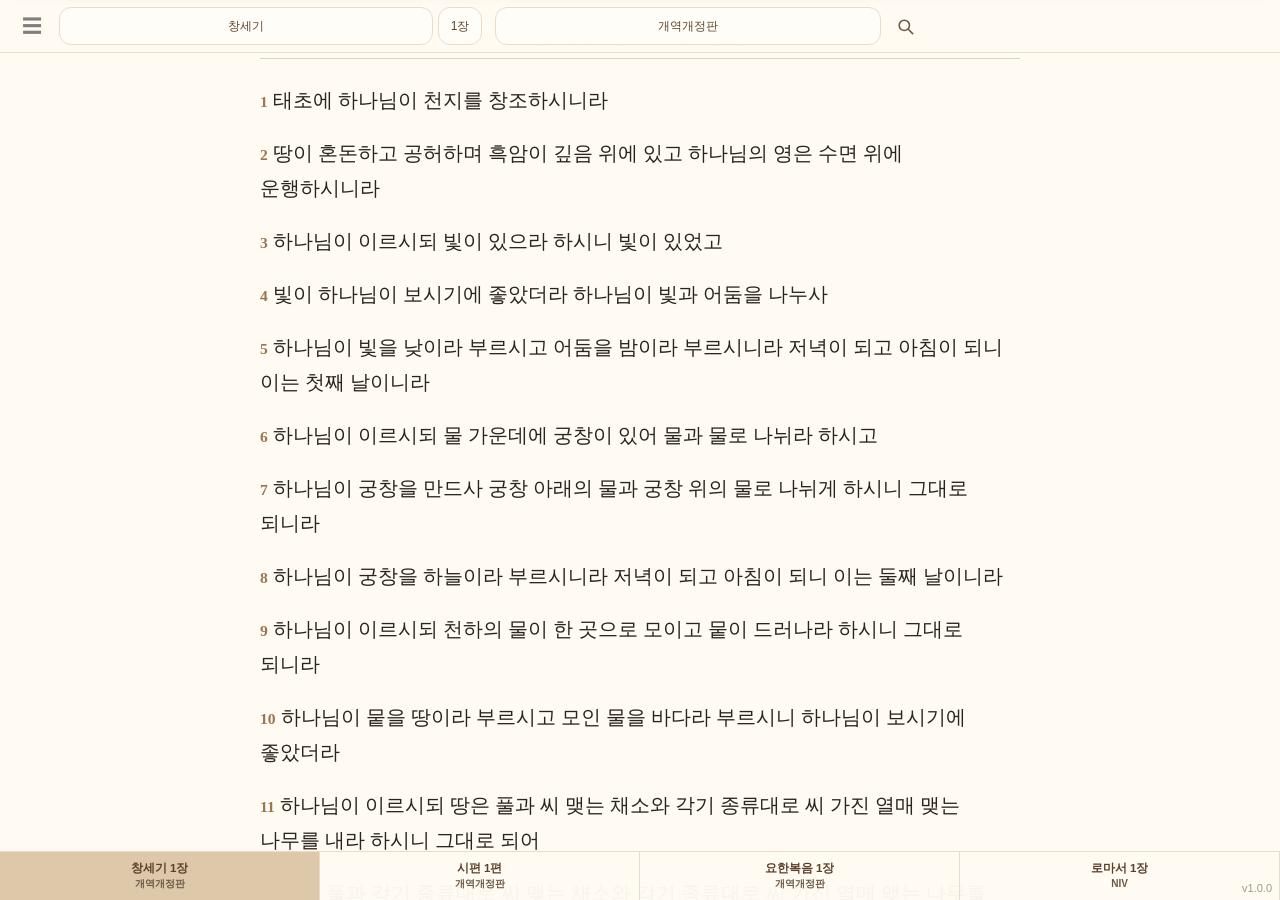
==== index.html @ 43cbdc5a "Add quiz links for Joel, Amos, Obadiah, and others" ====
<!DOCTYPE html>
<html lang="ko">
<head>
<meta charset="UTF-8">
<meta name="viewport" content="width=device-width, initial-scale=1.0, maximum-scale=5.0, user-scalable=yes, viewport-fit=cover">

<!-- Android Chrome address-bar-free / PWA single-file setup -->
<meta name="theme-color" content="#b8946a">
<meta name="mobile-web-app-capable" content="yes">
<meta name="apple-mobile-web-app-capable" content="yes">
<meta name="apple-mobile-web-app-status-bar-style" content="black-translucent">
<link rel="manifest" href="./manifest.json">
<title>CEN Bible 2.0</title>
<!-- CEN Bible v35: back-exit fix + search reset label -->
<style>
:root {
  --accent:#b8946a;
  --accent2:#d8c3a5;
  --ink:#2b241d;
  --paper:#fffaf2;
  --line:#eadcc9;
}
* { box-sizing:border-box; -webkit-tap-highlight-color:transparent; }
html, body { margin:0; padding:0; width:100%; height:100%; overflow:hidden; background:var(--paper); color:var(--ink); overscroll-behavior:none; touch-action:pan-y; }
body { font-family: "Nanum Gothic","Malgun Gothic",sans-serif; }
button, select, input, textarea { font:inherit; }
button { border:1px solid var(--line); background:#fffdf8; color:#5e472d; border-radius:12px; padding:8px 9px; }
button.icon { color:#5f5f5f; font-weight:800; background:transparent; border-color:transparent; }
#loader {
  position:fixed; inset:0; z-index:99999; display:flex; align-items:center; justify-content:center;
  background:rgba(255,250,242,.95); transition:opacity .25s ease;
}
#loader.hide { opacity:0; pointer-events:none; }
.spinner { width:44px; height:44px; border:4px solid #e2d0b8; border-top-color:var(--accent); border-radius:50%; animation:spin .9s linear infinite; margin:auto; }
@keyframes spin { to { transform:rotate(360deg); } }
.loaderBox { text-align:center; color:#6d4f31; font-weight:700; }
#topMenu {
  position:fixed; left:0; right:0; top:0; z-index:50; display:grid; grid-template-columns:34px 1fr 52px 1fr 1fr; gap:4px;
  padding:7px 8px calc(7px + env(safe-area-inset-top)); background:rgba(255,250,242,.97); border-bottom:1px solid var(--line);
  transform:translateY(-120%); transition:transform .42s cubic-bezier(.2,.8,.2,1);
}
#topMenu.show { transform:translateY(0); }
#topMenu button { padding:6px 4px; font-size:12px; white-space:nowrap; overflow:hidden; text-overflow:ellipsis; }
#topMenu #searchBtn { font-size:12px; min-width:0; color:#555; }
#readerWrap { height:100%; overflow:auto; padding:18px 16px 76px; touch-action:pan-y; }
#content { max-width:760px; margin:0 auto; word-break:keep-all; overflow-wrap:break-word; transition:transform .22s ease, opacity .18s ease; }
#content.flipNext { animation:flipNext .28s ease; }
#content.flipPrev { animation:flipPrev .28s ease; }
@keyframes flipNext { from { transform:translateX(24px); opacity:.55; } to { transform:translateX(0); opacity:1; } }
@keyframes flipPrev { from { transform:translateX(-24px); opacity:.55; } to { transform:translateX(0); opacity:1; } }
.currentTitle { text-align:center; font-weight:800; color:#6d4f31; margin:6px 0 22px; padding-bottom:10px; border-bottom:1px solid #e2d2bd; font-size:20px; line-height:1.2; font-family:var(--uiFont); }
.verse { position:relative; margin-bottom:var(--verseGap,14px); line-height:var(--lineHeight,1.75); font-size:var(--fontSize,20px); color:var(--fontColor,#2b241d); padding:2px 0; }
.verse.selected { background:#f1e2cd; border-radius:8px; }
.vnum { color:#9a7650; font-weight:800; font-size:.78em; margin-right:5px; }
.memoMark { display:inline-flex; align-items:center; justify-content:center; width:20px; height:20px; margin-left:6px; border-radius:50%; background:#c78b42; color:#fff; font-size:.72em; font-weight:900; box-shadow:0 1px 4px rgba(80,45,10,.22); vertical-align:middle; }
.memoBubble {
  margin:8px 0 4px 22px; background:#fff4d9; border:1px solid #e0c893; color:#4a3824;
  border-radius:14px; padding:9px 10px; font-size:.88em; line-height:1.55; box-shadow:0 2px 8px rgba(80,50,20,.08);
}
.memoTools { float:right; display:flex; gap:6px; margin-left:8px; }
.memoTools button { width:24px; height:24px; padding:0; border:1px solid #e0c893; background:#fffaf2; border-radius:50%; color:#6d4f31; display:inline-flex; align-items:center; justify-content:center; font-size:14px; line-height:1; }
.navEnd { display:flex; justify-content:space-between; gap:10px; margin:28px 0 8px; }
.navEnd button { flex:1; border:0; color:#765837; background:#f4eadc; }
#bottomTabs {
  position:fixed; left:0; right:0; bottom:0; z-index:50; display:grid; grid-template-columns:repeat(4,1fr);
  background:rgba(255,250,242,.97); border-top:1px solid var(--line); transform:translateY(125%);
  transition:transform .46s cubic-bezier(.2,.8,.2,1); padding-bottom:env(safe-area-inset-bottom);
}
#bottomTabs.show { transform:translateY(0); }
.tab { min-height:48px; border-right:1px solid var(--line); display:flex; flex-direction:column; align-items:center; justify-content:center; text-align:center; padding:5px 2px; font-size:11.5px; line-height:1.25; }
.tab.active { background:#dec8aa; font-weight:800; }
.tab .sub { font-size:10px; color:#6e6255; margin-top:3px; max-width:100%; white-space:nowrap; overflow:hidden; text-overflow:ellipsis; }
.modal { position:fixed; inset:0; z-index:80; display:none; align-items:center; justify-content:center; background:rgba(25,18,10,.28); padding:14px; }
.modal.show { display:flex !important; }
.panel { width:min(96vw,620px); max-height:88vh; overflow:auto; background:#fffaf2; border-radius:18px; padding:14px; box-shadow:0 12px 35px rgba(0,0,0,.2); }
.panelHead { display:flex; align-items:center; justify-content:space-between; gap:10px; margin-bottom:9px; }
.panelHead h3 { margin:0; color:#6d4f31; }
.xbtn { width:34px; height:34px; padding:0; font-size:20px; border:0; background:#f4eadc; }
.bookGrid { display:grid; grid-template-columns:repeat(4,1fr); gap:6px; }
.bookGrid button { font-size:12px; padding:9px 2px; white-space:nowrap; letter-spacing:-.8px; }
.chapGrid { display:grid; grid-template-columns:repeat(5,1fr); gap:6px; }
.versionList button, .settingBtns button { width:100%; margin:4px 0; }
#settingsSheet {
  position:fixed; left:0; right:0; bottom:0; z-index:90; background:#fffaf2; border-radius:22px 22px 0 0;
  padding:15px 16px calc(15px + env(safe-area-inset-bottom)); transform:translateY(110%);
  transition:transform .48s cubic-bezier(.2,.8,.2,1); box-shadow:0 -12px 35px rgba(0,0,0,.18);
}
#settingsSheet.show { transform:translateY(0); }
.settingRow { margin:10px 0; }
.settingRow label { display:block; font-size:13px; color:#70583a; font-weight:800; margin-bottom:5px; }
.settingRow select, .settingRow input[type=color] { width:100%; padding:10px; border:1px solid var(--line); border-radius:12px; background:white; }
.settingBtns { display:grid; grid-template-columns:1fr 1fr; gap:7px; }
.settingBtns button, .settingBtns button.colored { background:transparent; color:#5b4b3b; border:1px solid #ded0bd; font-weight:600; }
.settingControlRow { display:grid; grid-template-columns:80px 1fr; align-items:center; gap:8px; margin:10px 0; }
.settingControlRow label { font-size:13px; color:#70583a; font-weight:700; }
.settingControlRow .settingBtns { margin:0; }
#selectToolbar {
  position:fixed; left:8px; right:8px; top:calc(6px + env(safe-area-inset-top)); z-index:100; display:flex; gap:5px; align-items:center;
  transform:translateY(-140%); transition:transform .32s ease; background:rgba(255,250,242,.98); border:1px solid var(--line); border-radius:14px; padding:5px; box-shadow:0 3px 14px rgba(0,0,0,.12);
}
#selectToolbar.show { transform:translateY(0); }
#selectToolbar span { font-size:12px; color:#6d4f31; flex:1; padding-left:4px; }
#selectToolbar button { width:auto; padding:5px 7px; font-size:12px; }
#selectToolbar input[type="color"] { width:30px; height:30px; padding:0; border:1px solid #d9c5aa; border-radius:9px; background:#fffaf2; flex:0 0 auto; }
.verse.highlighted { border-radius:8px; box-decoration-break:clone; -webkit-box-decoration-break:clone; }
/* v165 highlight selection visibility fix */
.verse.highlighted.selected,
.verse.selected[style*="background"] {
  outline:2px solid rgba(92, 57, 24, .92) !important;
  outline-offset:2px;
  box-shadow:0 0 0 4px rgba(255,255,255,.72), 0 0 0 7px rgba(92,57,24,.26) !important;
  border-radius:9px;
}
.verse.selected .vnum {
  text-decoration:underline;
  text-decoration-thickness:2px;
  text-underline-offset:3px;
}

#toast { position:fixed; left:50%; bottom:82px; transform:translateX(-50%); z-index:200; background:#3c2d1f; color:white; border-radius:18px; padding:9px 14px; display:none; font-size:13px; }
#readingPlan { position:fixed; inset:0; z-index:110; background:#fffaf2; display:none; overflow:auto; padding:12px 14px 30px; }
.planTop { display:flex; align-items:center; gap:8px; margin-bottom:8px; }
.planTop h2 { flex:1; margin:0; color:#6d4f31; }
.gear { font-size:28px; width:44px; height:40px; padding:0; }
.planSwitch { display:flex; gap:8px; margin:8px 0 12px; }
.planSwitch button.active { background:#dec8aa; font-weight:800; }
.progressBar { position:relative; height:26px; border-radius:15px; background:#eee1cf; overflow:hidden; margin:8px 0 14px; }
.progressFill { height:100%; background:#c6a178; }
.percentTxt { position:absolute; right:10px; top:3px; color:#4f2c0c; font-weight:900; }
.overallGrid { display:grid; grid-template-columns:repeat(4,1fr); gap:7px; }
.overBook { position:relative; overflow:hidden; border:1px solid #e1cfb5; border-radius:12px; min-height:39px; display:flex; align-items:center; justify-content:center; text-align:center; font-size:12px; background:white; }
.overBook .fill { position:absolute; left:0; top:0; bottom:0; background:#ead9c3; z-index:0; }
.overBook.done .fill { background:#b8946a; }
.overBook span { position:relative; z-index:1; font-weight:500; color:#8f7a62; }
.testamentBtns { display:grid; grid-template-columns:1fr 1fr; gap:8px; margin:8px 0; }
.inlineList { display:none; margin:6px 0 10px; border:1px solid #eadcc9; border-radius:12px; overflow:hidden; background:#fffdf8; }
.inlineList.show { display:block; }
.inlineList button { width:100%; display:block; border:0; border-bottom:1px solid #eee0cc; border-radius:0; background:white; text-align:left; font-size:14px; padding:10px 12px; }
.inlineList button:last-child { border-bottom:0; }
.planResetBtn { width:auto; padding:5px 8px; font-size:12px; margin-left:8px; background:transparent; border:1px solid #dec8aa; color:#6d4f31; }
.planChapGrid { display:grid; grid-template-columns:repeat(5,1fr); gap:6px; }
.planChapGrid button.read { background:#c6a178; color:white; }
#hymnPanel input,#searchPanel input { width:100%; border:1px solid var(--line); border-radius:12px; padding:11px; font-size:16px; background:white; }
.hymnItem,.searchItem { border-bottom:1px solid #eee0cc; padding:10px 3px; font-size:15px; line-height:1.45; }
mark { background:#ffe66a; color:#2b241d; }
pre { white-space:pre-wrap; font-family:inherit; line-height:1.7; }
/* v12 additions: dark mode / installation hint */
:root[data-theme="dark"] { --accent:#d8c3a5; --accent2:#7d6a55; --ink:#e8dfd2; --paper:#171512; --line:#3a3128; }
:root[data-theme="dark"] html, :root[data-theme="dark"] body { background:#171512 !important; color:#e8dfd2 !important; }
:root[data-theme="dark"] #topBar, :root[data-theme="dark"] #bottomTabs, :root[data-theme="dark"] .panel, :root[data-theme="dark"] #readingPlan, :root[data-theme="dark"] #settingsPanel { background:#1f1b17 !important; color:#e8dfd2 !important; border-color:#3a3128 !important; }
:root[data-theme="dark"] button, :root[data-theme="dark"] select, :root[data-theme="dark"] input, :root[data-theme="dark"] textarea { background:#252019 !important; color:#eadfce !important; border-color:#4b3d2e !important; }
:root[data-theme="dark"] .verseMemo { background:#2c241b !important; border-color:#5a4731 !important; color:#f0e4d3 !important; }
:root[data-theme="dark"] .tab.active { background:#5b4936 !important; }

/* v13 refined UI */
:root { --uiFont:"Nanum Gothic","Malgun Gothic",sans-serif; --bodyFont:"Nanum Myeongjo","Batang",serif; }
body, button, select, input, textarea { font-family:var(--uiFont); }
#content, .verse { font-family:var(--bodyFont); }
#topMenu #searchBtn.searchIcon { color:#6b5a46 !important; font-size:15px; display:flex; align-items:center; justify-content:center; }
#topMenu #searchBtn.searchIcon svg { width:20px; height:20px; stroke:#6b5a46; }
.currentTitle { font-family:var(--uiFont); font-weight:650; }
#bottomTabs .tab { color:#5a3f29; font-weight:650; white-space:nowrap; overflow:hidden; }
#bottomTabs .tab > div:first-child { max-width:100%; white-space:nowrap; overflow:hidden; text-overflow:ellipsis; color:#5a3f29; }
#bottomTabs .tab .sub { color:#6b5a46; }
.progressBar { display:flex; align-items:center; height:28px; }
.percentTxt { top:0; bottom:0; right:10px; display:flex; align-items:center; height:100%; color:#5b320f; font-weight:900; }
#otList { background:#fbf3e7; }
#ntList { background:#eef4f3; }
#otList button { background:#fff9f0; }
#ntList button { background:#f7fbfb; }
.planResetMain { width:auto; padding:7px 12px; border-radius:12px; background:#fffdf8; color:#6d4f31; border:1px solid #dec8aa; font-weight:700; }
.settingsDivider { border-top:1px solid #e6d7c4; margin:14px 0 10px; }
.menuGrid { display:grid; grid-template-columns:1fr 1fr; gap:8px; }
.menuGrid button { background:#f7efe5; color:#5a4633; border:1px solid #dfcfba; font-weight:700; }
.settingControlRow input[type=color] { height:38px; padding:3px; }
.colorPair { display:grid; grid-template-columns:1fr 1fr; gap:10px; align-items:end; }
.colorMini { display:flex; align-items:center; justify-content:space-between; gap:8px; }
.colorMini label { font-size:12px; color:#6d5a45; white-space:nowrap; }
.colorMini input[type=color] { width:44px; height:34px; border-radius:10px; border:1px solid #e0d0bb; background:#fffdf8; padding:2px; }
#memoListPanel .panel { max-height:86vh; overflow-y:auto; }
.memoToolbar { display:grid; grid-template-columns:1fr auto auto; gap:6px; align-items:center; margin:4px 0 10px; position:sticky; top:0; background:#fffaf2; padding-bottom:8px; z-index:2; }
.memoToolbar input { width:100%; border:1px solid #eadcc9; border-radius:10px; padding:8px; background:#fffdf8; color:#3d3023; }
.memoToolbar button { white-space:nowrap; padding:8px 9px; }
#responsivePanel .panel { max-height:88vh; overflow-y:auto; }
.responsiveToolbar { position:sticky; top:0; background:#fffaf2; padding:0 0 10px; z-index:2; }
.responsiveToolbar input { width:100%; border:1px solid #eadcc9; border-radius:10px; padding:9px; background:#fffdf8; color:#3d3023; }
.responsiveItem { padding:10px 8px; border-bottom:1px solid #eadcc9; color:#5a4633; font-size:14px; }
.responsiveItem b { font-weight:700; color:#6d4f31; }
.responsiveBody { white-space:pre-wrap; font-family:var(--bodyFont); line-height:1.7; font-size:16px; color:var(--ink); }
.responsiveLine { display:block; margin:2px 0; }
.responsiveLine.congregation { color:#1e5bbf; font-weight:700; }
.creedCompact { font-size:17px !important; line-height:1.8 !important; letter-spacing:normal !important; }
.memoListItem { border-bottom:1px solid #eadcc9; padding:10px 0; line-height:1.55; }
.memoListItem .ref { color:#6d4f31; font-weight:800; font-family:var(--uiFont); font-size:13px; }
.memoListItem .body { color:#3d3023; font-size:14px; margin-top:4px; }
.fixedText { white-space:pre-wrap; font-family:var(--bodyFont); color:var(--ink); font-size:17px; line-height:1.8; margin:0; }
#settingsSheet h3, .panelHead h3, .planTop h2 { font-family:var(--uiFont); }
/* v17 final UI polish */
.section-title{font-size:14px;color:#3e2f1c;margin:10px 10px 5px;font-family:'Nanum Gothic','Malgun Gothic',sans-serif;font-weight:600;}
.menu-row.final-menu-row{display:flex;gap:6px;padding:0 10px 4px;}
.menu-row.final-menu-row .menu-btn{flex:1;text-align:center;padding:7px 0;font-size:12px;font-weight:700;border:1px solid #e5d8c7;border-radius:10px;background:transparent;color:#5e472d;white-space:nowrap;}
.worship-row .menu-btn{font-size:11.5px;}
.footer-text{font-size:11px;color:#888;text-align:center;padding:12px 10px 18px;line-height:1.45;}
.verse,.verse *{user-select:none;-webkit-user-select:none;-webkit-touch-callout:none;}
#content.pageSlideNext{animation:pageSlideNext .28s ease;}
#content.pageSlidePrev{animation:pageSlidePrev .28s ease;}
@keyframes pageSlideNext{0%{transform:translateX(34px);opacity:.48}100%{transform:translateX(0);opacity:1}}
@keyframes pageSlidePrev{0%{transform:translateX(-34px);opacity:.48}100%{transform:translateX(0);opacity:1}}

/* Final polish: match setting control button text size with setting labels */
#settingsSheet .settingControlRow label,
#settingsSheet .settingControlRow .settingBtns button {
  font-size:13px !important;
  font-family:var(--uiFont);
  line-height:1.25;
}
#settingsSheet .settingControlRow .settingBtns button {
  padding:9px 0;
}


/* 뒤로가기 종료 확인창 */
#exitConfirmDialog{
  position:fixed;
  inset:0;
  display:none;
  align-items:center;
  justify-content:center;
  background:rgba(0,0,0,.28);
  z-index:99999;
}
#exitConfirmDialog .exitBox{
  width:min(300px,82vw);
  background:#fffaf2;
  border:1px solid #d8c3a5;
  border-radius:16px;
  box-shadow:0 10px 28px rgba(0,0,0,.2);
  padding:18px 16px 14px;
  color:#3e2f1c;
  font-family:'Nanum Gothic',sans-serif;
  text-align:center;
}
#exitConfirmDialog .exitTitle{
  font-size:16px;
  line-height:1.4;
  margin-bottom:14px;
}
#exitConfirmDialog .exitBtns{
  display:flex;
  gap:8px;
}
#exitConfirmDialog .exitBtns button{
  flex:1;
  border:1px solid #d8c3a5;
  background:#fff;
  color:#5a4633;
  border-radius:10px;
  padding:9px 0;
  font-size:14px;
  font-family:'Nanum Gothic',sans-serif;
}
#exitConfirmDialog #exitYesBtn{
  background:#d8c3a5;
  color:#3e2f1c;
}


/* 사용가이드 화면 */
.guideBody{padding:6px 2px 16px;color:#3e2f1c;font-family:'Nanum Gothic',sans-serif;line-height:1.55;}
.guideHero{display:flex;align-items:center;gap:10px;margin:4px 0 12px;padding:10px;border:1px solid #d8c3a5;border-radius:14px;background:#f9f7f3;}
.guideIcon{width:48px;height:48px;border-radius:14px;background:#0f6b3a;color:white;display:flex;align-items:center;justify-content:center;font-size:26px;font-weight:700;box-shadow:0 2px 8px rgba(0,0,0,.12)}
.guideTitle{font-size:20px;font-weight:700;color:#0f6b3a;line-height:1.2}.guideSub{font-size:12px;color:#6b5e4b;margin-top:3px}
.guideSection{border:1px solid #e3d8c9;border-radius:13px;padding:10px;margin:9px 0;background:white;}
.guideSection h4{margin:0 0 7px;font-size:14px;color:#0f6b3a;display:flex;align-items:center;gap:6px}
.guideNum{display:inline-flex;width:21px;height:21px;border-radius:7px;background:#0f6b3a;color:white;align-items:center;justify-content:center;font-size:12px;font-weight:700}
.guideGrid{display:grid;grid-template-columns:repeat(5,1fr);gap:6px;text-align:center}.guideFeature{border-left:1px dashed #d8c3a5;padding:3px 2px}.guideFeature:first-child{border-left:none}.guideFeature .gico{font-size:22px;color:#0f6b3a}.guideFeature b{display:block;font-size:12px;margin-top:3px;color:#0f6b3a}.guideFeature span{display:block;font-size:10px;color:#5a4633;margin-top:2px;line-height:1.35}
.guideSteps{display:grid;grid-template-columns:repeat(5,1fr);gap:5px;text-align:center;align-items:start}.guideStep{font-size:11px;color:#3e2f1c}.guideStep .stepIcon{font-size:28px;display:block;margin-bottom:3px}.guideArrow{font-size:18px;color:#0f6b3a;margin-top:8px}
.guideWarn{border-color:#e7b8b3;background:#fff8f7}.guideWarn h4{color:#b7352f}.guideWarn .guideNum{background:#c83d35}
.guideOneLine{font-size:13px;text-align:center;color:#0f6b3a;font-weight:600;padding:7px 4px;border-top:1px solid #e3d8c9;margin-top:7px}.guideFooter{font-size:11px;text-align:center;color:#6b5e4b;margin-top:10px;padding-top:9px;border-top:1px solid #e3d8c9;font-weight:600}
.guideBtn{width:calc(100% - 20px);margin:10px 10px 0;padding:9px 0;border:1px solid #d8c3a5;border-radius:10px;background:#fff;color:#3e2f1c;font-size:13px;font-family:'Nanum Gothic',sans-serif;}
.guideList{margin:0;padding-left:18px;font-size:12.5px;line-height:1.65;color:#3e2f1c}.guideList li{margin:3px 0}.guideMiniGrid{display:grid;grid-template-columns:repeat(2,1fr);gap:7px}.guideMiniGrid div{border:1px solid #e3d8c9;border-radius:10px;padding:8px;background:#f9f7f3}.guideMiniGrid b{display:block;color:#0f6b3a;font-size:13px;margin-bottom:3px}.guideMiniGrid span{font-size:11px;color:#5a4633;line-height:1.35}.guideNote{font-size:12px;color:#5a4633;margin-top:8px;text-align:center}.guideSection b{color:#0f6b3a}
@media(max-width:430px){.guideGrid{grid-template-columns:repeat(3,1fr)}.guideSteps{grid-template-columns:1fr}.guideArrow{display:none}.guideStep{display:flex;align-items:center;gap:8px;text-align:left}.guideStep .stepIcon{margin:0;font-size:24px}}


.icon-menu{font-size:30px !important;}
.book-title{margin-left:12px !important;}


/* Film-style chapter transition */
#readerWrap.filmAnimating{
  overflow:hidden;
}
#filmStage{
  display:flex;
  width:300%;
  min-height:100%;
  transform:translateX(-33.3333%);
  transition:transform .36s cubic-bezier(.22,.61,.36,1);
  will-change:transform;
}
#filmStage .filmPage{
  width:33.3333%;
  flex:0 0 33.3333%;
  padding:0 2px;
  box-sizing:border-box;
}
#filmStage .filmInner{
  max-width:760px;
  margin:0 auto;
  word-break:keep-all;
  overflow-wrap:break-word;
}



/* v18 alignment/fallback polish: settings menu rows fixed left/right */
#settingsSheet .settingControlRow{
  display:grid !important;
  grid-template-columns:86px minmax(0,1fr) !important;
  align-items:center !important;
  column-gap:10px !important;
  margin:10px 0 !important;
}
#settingsSheet .settingControlRow > label{
  grid-column:1 !important;
  justify-self:start !important;
  text-align:left !important;
  width:86px !important;
  margin:0 !important;
  white-space:nowrap !important;
}
#settingsSheet .settingControlRow > select,
#settingsSheet .settingControlRow > .settingBtns,
#settingsSheet .settingControlRow > .colorPair{
  grid-column:2 !important;
  width:100% !important;
  justify-self:stretch !important;
}
#settingsSheet .settingBtns{
  display:grid !important;
  grid-template-columns:1fr 1fr !important;
  gap:7px !important;
  justify-items:stretch !important;
}
#settingsSheet .settingBtns button{width:100% !important; margin:0 !important;}
#settingsSheet .section-title{
  margin:14px 0 6px !important;
  padding:0 !important;
  text-align:left !important;
  width:86px !important;
  white-space:nowrap !important;
}
#settingsSheet .menu-row.final-menu-row{
  margin:0 0 4px 0 !important;
  padding:0 0 0 96px !important;
  display:flex !important;
  gap:6px !important;
  justify-content:flex-end !important;
}
#settingsSheet .menu-row.final-menu-row .menu-btn{
  margin:0 !important;
  min-width:0 !important;
}
#settingsSheet .colorPair{
  display:grid !important;
  grid-template-columns:1fr 1fr auto !important;
  gap:7px !important;
  align-items:center !important;
}
#settingsSheet .colorMini{
  min-width:0 !important;
  justify-content:space-between !important;
}
#settingsSheet .colorResetBtn{
  height:38px !important;
  padding:0 8px !important;
  white-space:nowrap !important;
  font-size:12px !important;
  font-weight:700 !important;
  background:transparent !important;
  border:1px solid #ded0bd !important;
  color:#5b4b3b !important;
}
#content, #content .verse{
  line-height:var(--lineHeight,1.75) !important;
}


/* Settings menu alignment/color final fix */
#settingsSheet,
#settingsSheet * {
  color:#70583a;
}
#settingsSheet .panelHead h3,
#settingsSheet .section-title,
#settingsSheet label,
#settingsSheet button,
#settingsSheet select,
#settingsSheet .footer-text {
  color:#70583a !important;
}
#settingsSheet .customBibleInlineRow {
  grid-template-columns:80px 1fr;
  align-items:center;
  margin:10px 0;
}
#settingsSheet .customBibleInlineRow label {
  font-size:13px;
  font-weight:700;
  white-space:nowrap;
}
#settingsSheet .customBibleBtns {
  display:grid;
  grid-template-columns:repeat(4,1fr);
  gap:7px;
}
#settingsSheet .customBibleBtns .menu-btn {
  width:100%;
  min-width:0;
  text-align:center;
  padding:9px 0;
  font-size:12px;
  font-weight:700;
  border:1px solid #ded0bd;
  border-radius:10px;
  background:transparent;
  white-space:nowrap;
}
#settingsSheet .menu-row.final-menu-row .menu-btn,
#settingsSheet .settingBtns button {
  color:#70583a !important;
}


#settingsSheet .worshipInlineRow {
  grid-template-columns:80px 1fr;
  align-items:center;
  margin:10px 0;
}
#settingsSheet .worshipBtns {
  display:grid;
  grid-template-columns:repeat(4,1fr);
  gap:7px;
}
#settingsSheet .worshipBtns .menu-btn {
  width:100%;
  min-width:0;
  text-align:center;
  padding:9px 0;
  font-size:11.5px;
  font-weight:700;
  border:1px solid #ded0bd;
  border-radius:10px;
  background:transparent;
  white-space:nowrap;
}

</style>

<style>
  .dataManageRow { margin-top:10px; }
  .dataManageRow > label { font-weight:800; }
  .dataManageBtns { display:flex; gap:8px; justify-content:flex-end; }
  .dataManageBtns button { min-width:78px; }
</style>

<style>
/* Final alignment: data management + guide button */
#settingsSheet .customBibleInlineRow,
#settingsSheet .worshipInlineRow,
#settingsSheet .dataManageRow {
  display:grid !important;
  grid-template-columns:80px 1fr !important;
  align-items:center !important;
  gap:8px !important;
  margin:10px 0 !important;
}
#settingsSheet .dataManageRow > label {
  font-size:13px !important;
  font-weight:700 !important;
  color:#70583a !important;
  white-space:nowrap !important;
}
#settingsSheet .dataManageBtns {
  display:grid !important;
  grid-template-columns:repeat(2,1fr) !important;
  gap:7px !important;
  justify-content:stretch !important;
  margin:0 !important;
}
#settingsSheet .dataManageBtns button {
  width:100% !important;
  min-width:0 !important;
  text-align:center !important;
  padding:9px 0 !important;
  font-size:12px !important;
  font-weight:700 !important;
  font-family:var(--uiFont) !important;
  color:#70583a !important;
  border:1px solid #ded0bd !important;
  border-radius:10px !important;
  background:transparent !important;
  white-space:nowrap !important;
}
#settingsSheet .guideBtn {
  display:block !important;
  width:calc(100% - 20px) !important;
  margin:10px 10px 0 10px !important;
  box-sizing:border-box !important;
  padding:9px 0 !important;
  font-family:var(--uiFont) !important;
  font-size:12px !important;
  font-weight:700 !important;
  color:#70583a !important;
  border:1px solid #ded0bd !important;
  border-radius:10px !important;
  background:transparent !important;
  text-align:center !important;
}
#settingsSheet .footer-text {
  margin-top:0 !important;
}
</style>


<style>
/* Final settings layout standard:
   All right-side controls below font select align to the left/right edge of the font select box. */
#settingsSheet .settingControlRow {
  display:grid !important;
  grid-template-columns:80px 1fr !important;
  align-items:center !important;
  gap:8px !important;
  margin:10px 0 !important;
}
#settingsSheet .settingControlRow > label {
  width:80px !important;
  min-width:80px !important;
  max-width:80px !important;
  box-sizing:border-box !important;
  font-size:13px !important;
  font-weight:700 !important;
  color:#70583a !important;
  white-space:nowrap !important;
}
#settingsSheet .settingControlRow > select,
#settingsSheet .settingControlRow > .settingBtns,
#settingsSheet .settingControlRow > .customBibleBtns,
#settingsSheet .settingControlRow > .worshipBtns,
#settingsSheet .settingControlRow > .dataManageBtns {
  width:100% !important;
  box-sizing:border-box !important;
  margin:0 !important;
}
#settingsSheet .settingBtns {
  display:grid !important;
  grid-template-columns:repeat(2,1fr) !important;
  gap:7px !important;
}
#settingsSheet .customBibleBtns {
  display:grid !important;
  grid-template-columns:repeat(4,1fr) !important;
  gap:7px !important;
}
#settingsSheet .worshipBtns {
  display:grid !important;
  grid-template-columns:repeat(4,1fr) !important;
  gap:7px !important;
}
#settingsSheet .dataManageBtns {
  display:grid !important;
  grid-template-columns:repeat(2,1fr) !important;
  gap:7px !important;
}
#settingsSheet .settingBtns button,
#settingsSheet .customBibleBtns .menu-btn,
#settingsSheet .worshipBtns .menu-btn,
#settingsSheet .dataManageBtns button {
  width:100% !important;
  min-width:0 !important;
  box-sizing:border-box !important;
  text-align:center !important;
  padding:9px 0 !important;
  font-family:var(--uiFont) !important;
  font-size:12px !important;
  font-weight:700 !important;
  color:#70583a !important;
  border:1px solid #ded0bd !important;
  border-radius:10px !important;
  background:transparent !important;
  white-space:nowrap !important;
}
#settingsSheet .worshipBtns .menu-btn {
  font-size:11.5px !important;
}
#settingsSheet .guideBtn {
  display:block !important;
  width:calc(100% - 20px) !important;
  margin:10px 10px 0 10px !important;
  box-sizing:border-box !important;
  padding:9px 0 !important;
  font-family:var(--uiFont) !important;
  font-size:12px !important;
  font-weight:700 !important;
  color:#70583a !important;
  border:1px solid #ded0bd !important;
  border-radius:10px !important;
  background:transparent !important;
  text-align:center !important;
}
#settingsSheet .colorControlRow .settingBtns {
  grid-template-columns:1fr 1fr auto !important;
}
#settingsSheet .colorResetBtn {
  min-width:72px !important;
  padding:9px 6px !important;
}
</style>


<style>
/* Draggable settings sheet: lets user see Bible text while adjusting line height */
#settingsSheet .settingsDragHandle {
  touch-action:none;
  width:calc(100% - 20px);
  margin:0 auto 6px;
  padding:8px 0;
  text-align:center;
  font-family:var(--uiFont);
  font-size:12px;
  font-weight:700;
  color:#70583a;
  background:#f5eadb;
  border:1px solid #ded0bd;
  border-radius:12px;
  cursor:grab;
  user-select:none;
  -webkit-user-select:none;
}
#settingsSheet.dragging .settingsDragHandle {
  cursor:grabbing;
  background:#ead8c0;
}
</style>


<style>
/* Samsung Internet line-height repaint compatibility */
#content .verse {
  line-height:var(--lineHeight,1.75) !important;
}
</style>


<style>
/* Settings sheet default position: show full menu including guide button */
#settingsSheet.show:not(.movedByUser) {
  top:8vh !important;
  bottom:auto !important;
  max-height:88vh !important;
  overflow-y:auto !important;
  transform:translateY(0) !important;
}
#settingsSheet.show.movedByUser {
  bottom:auto !important;
  overflow-y:auto !important;
  transform:translateY(0) !important;
}
#settingsSheet {
  padding-top:10px !important;
}
#settingsSheet .settingControlRow {
  margin:8px 0 !important;
}
#settingsSheet .settingsDivider {
  margin:8px 0 !important;
}
#settingsSheet .guideBtn {
  margin-top:8px !important;
}
#settingsSheet .footer-text {
  padding-top:8px !important;
  padding-bottom:10px !important;
}
</style>


<style>
/* Stable settings compatibility */
#content .verse {
  line-height: var(--lineHeight, 1.75);
  font-size: var(--fontSize, 20px);
  margin-bottom: var(--verseGap, 14px);
  color: var(--fontColor, #2b241d);
}
</style>


<style>
#settingsSheet .settingValueBadge {
  display:inline-block;
  margin-left:3px;
  padding:1px 4px;
  border-radius:6px;
  background:#f2e5d3;
  color:#70583a !important;
  font-size:10.5px;
  font-weight:800;
  line-height:1.2;
  vertical-align:middle;
}
</style>


<style>
#settingsSheet .settingControlRow label{
  display:flex;
  justify-content:space-between;
  align-items:center;
}
#settingsSheet .settingValueBadge{
  min-width:48px;
  text-align:right;
}
</style>


<style>
/* Put setting numeric value between the two buttons */
#settingsSheet .valueMiddleBtns {
  display:grid !important;
  grid-template-columns:0.8fr 54px 0.8fr !important;
  gap:6px !important;
  align-items:center !important;
}
#settingsSheet .valueMiddleBtns button {
  width:100% !important;
  min-width:0 !important;
  padding:8px 0 !important;
  font-size:12px !important;
}
#settingsSheet .valueMiddleBtns .settingValueBadge {
  display:flex !important;
  align-items:center !important;
  justify-content:center !important;
  min-width:0 !important;
  width:54px !important;
  height:30px !important;
  box-sizing:border-box !important;
  margin:0 !important;
  padding:0 !important;
  border-radius:9px !important;
  background:#f2e5d3 !important;
  color:#70583a !important;
  font-size:11px !important;
  font-weight:800 !important;
  text-align:center !important;
  line-height:1 !important;
}
#settingsSheet .valueMiddleRow label {
  display:block !important;
}
</style>


<style>
/* View mode preset buttons */
#settingsSheet .presetModeBtns {
  display:grid !important;
  grid-template-columns:repeat(3,1fr) !important;
  gap:7px !important;
  width:100% !important;
  box-sizing:border-box !important;
}
#settingsSheet .presetModeBtns button {
  width:100% !important;
  min-width:0 !important;
  box-sizing:border-box !important;
  text-align:center !important;
  padding:9px 0 !important;
  font-family:var(--uiFont) !important;
  font-size:12px !important;
  font-weight:700 !important;
  color:#70583a !important;
  border:1px solid #ded0bd !important;
  border-radius:10px !important;
  background:transparent !important;
  white-space:nowrap !important;
}
#settingsSheet .presetModeBtns button.activePreset {
  background:#f2e5d3 !important;
  border-color:#c9aa7d !important;
}
</style>


<style>
/* Advanced UX: saved-data search + richer view presets */
#settingsSheet .presetModeBtns {
  grid-template-columns:repeat(5,1fr) !important;
  gap:5px !important;
}
#settingsSheet .presetModeBtns button {
  font-size:11px !important;
}
#settingsSheet .customBibleBtns {
  grid-template-columns:repeat(4,1fr) !important;
  gap:5px !important;
}
#settingsSheet .customBibleBtns .menu-btn {
  font-size:11px !important;
}
.savedSearchToolbar {
  display:grid;
  grid-template-columns:1fr auto auto;
  gap:7px;
  align-items:center;
  margin-bottom:8px;
}
.savedSearchToolbar input {
  min-width:0;
  padding:10px;
  border:1px solid #ded0bd;
  border-radius:10px;
  font-family:var(--uiFont);
}
.savedSearchToolbar button {
  padding:9px 10px;
  border:1px solid #ded0bd;
  border-radius:10px;
  background:transparent;
  color:#70583a;
  font-weight:700;
}
.savedSearchHint {
  font-size:12px;
  color:#70583a;
  background:#f6ead9;
  border:1px solid #ead9c0;
  border-radius:10px;
  padding:7px 9px;
  margin:6px 0 10px;
}
.savedSearchItem {
  border:1px solid #eadcc9;
  border-radius:12px;
  padding:9px 10px;
  margin:7px 0;
  background:#fffdf8;
  line-height:1.5;
}
.savedSearchItem .type {
  display:inline-block;
  font-size:11px;
  font-weight:800;
  color:#fff;
  background:#70583a;
  border-radius:7px;
  padding:2px 6px;
  margin-right:5px;
}
.savedSearchItem .ref {
  font-weight:800;
  color:#6d4f31;
}
.savedSearchItem .txt {
  font-size:13px;
  margin-top:4px;
  color:#3d3023;
}
.savedSearchItem .cat {
  font-size:11.5px;
  color:#7b6a56;
  margin-top:3px;
}
.savedSearchItem mark {
  background:#ffeaa3;
  border-radius:4px;
  padding:0 2px;
}
</style>


<style>
#settingsSheet .backupStatus{
  margin:4px 10px 6px 88px;
  font-size:11px;
  color:#70583a;
  opacity:.9;
}
</style>


<style>
/* Reading plan per-book count enhancement */
.bookPlanHeader {
  display:flex;
  align-items:center;
  gap:8px;
  color:#6d4f31;
  font-weight:700;
  margin:10px 0 8px;
  flex-wrap:wrap;
}
.bookPlanHeader .bookTitle { font-size:18px; font-weight:800; }
.bookPlanHeader .bookReadCount {
  font-size:12px;
  color:#70583a;
  background:#f2e5d3;
  border:1px solid #e3d3bd;
  border-radius:999px;
  padding:3px 8px;
  font-weight:800;
}
.bookPlanHeader .bookDoneState { font-size:13px; color:#8a755c; }
.bookPlanActions { display:flex; gap:6px; margin-left:auto; }
.bookPlanActions button {
  border:1px solid #ded0bd;
  border-radius:9px;
  padding:6px 9px;
  background:transparent;
  color:#70583a;
  font-weight:800;
  font-size:12px;
}
.bookPlanActions button.completeReady {
  background:#70583a;
  color:#fffaf2;
  border-color:#70583a;
}
.overBook .bookCountBadge {
  position:absolute;
  right:5px;
  bottom:3px;
  font-size:10px;
  font-weight:800;
  color:#70583a;
  background:rgba(255,250,242,.86);
  border-radius:999px;
  padding:1px 5px;
}
.overBook { position:relative; }
</style>


<style>
/* Reading plan requested visual fixes */
.overBook.done span {
  color:#ffffff !important;
  font-weight:800 !important;
  text-shadow:0 1px 2px rgba(0,0,0,.18);
}
.overBook.done .fill {
  background:#b8946a !important;
}
</style>


<style>
/* Top settings hamburger button: larger touch target matching selector buttons */
#topMenu button.icon,
#topMenu > button.icon:first-child {
  min-width:52px !important;
  height:38px !important;
  padding:0 12px !important;
  font-size:24px !important;
  font-weight:900 !important;
  line-height:1 !important;
  letter-spacing:1px !important;
  display:flex !important;
  align-items:center !important;
  justify-content:center !important;
  border-radius:12px !important;
}
#topMenu > button.icon:first-child {
  flex:0 0 52px !important;
}
</style>


<style>
/* Top menu spacing balance after larger hamburger button */
#topMenu {
  column-gap:8px !important;
  gap:8px !important;
}
#topMenu > button.icon:first-child {
  margin-right:4px !important;
}
#topMenu #bookBtn {
  margin-left:2px !important;
}
#topMenu button {
  box-sizing:border-box !important;
}
</style>


<style>
/* Refine hamburger button: thinner + lighter */
#topMenu > button.icon:first-child {
  font-weight:500 !important;
  font-size:20px !important;
  opacity:0.8 !important;
  margin-right:12px !important; /* doubled spacing */
}

/* Increase spacing specifically between hamburger and book selector */
#topMenu #bookBtn {
  margin-left:12px !important;
}
</style>


<style>
/* User guide CEN Bible icon UI */
.cenGuideHero { align-items:center; }
.cenGuideIconImg {
  width:58px;
  height:58px;
  border-radius:16px;
  object-fit:cover;
  box-shadow:0 2px 9px rgba(0,0,0,.14);
  flex:0 0 58px;
}
.cenGuideHero .guideSub b {
  color:#0f6b3a;
  font-weight:800;
}
.guideLegalList { padding-left:20px !important; }
.guideLegalList li { margin:5px 0 !important; }
</style>


<style>
/* Reading plan book-detail swipe transition */
#bookPlanArea {
  touch-action:pan-y;
  will-change:transform, opacity;
}
#bookPlanArea.planSwipeNext {
  animation:planSwipeNext .26s ease;
}
#bookPlanArea.planSwipePrev {
  animation:planSwipePrev .26s ease;
}
@keyframes planSwipeNext {
  from { transform:translateX(42px); opacity:.45; }
  to { transform:translateX(0); opacity:1; }
}
@keyframes planSwipePrev {
  from { transform:translateX(-42px); opacity:.45; }
  to { transform:translateX(0); opacity:1; }
}
</style>


<style>
/* Reading plan book-detail swipe animation */
#bookPlanArea {
  touch-action:pan-y;
}
#bookPlanArea.planSwipeNext {
  animation:planSwipeNext .24s ease;
}
#bookPlanArea.planSwipePrev {
  animation:planSwipePrev .24s ease;
}
@keyframes planSwipeNext {
  from { transform:translateX(38px); opacity:.45; }
  to { transform:translateX(0); opacity:1; }
}
@keyframes planSwipePrev {
  from { transform:translateX(-38px); opacity:.45; }
  to { transform:translateX(0); opacity:1; }
}
</style>


<style>
#settingsSheet .valueMiddleBtns .settingValueBadge {
  width:58px !important;
  font-size:10.5px !important;
}
</style>


<style>
/* Reading plan book-detail: paper-turn feel + safe floating navigation */
#bookPlanArea {
  position:relative;
  touch-action:pan-y;
  perspective:900px;
  transform-style:preserve-3d;
}
#bookPlanArea.planPageOutNext {
  animation:planPageOutNext .16s ease forwards;
}
#bookPlanArea.planPageOutPrev {
  animation:planPageOutPrev .16s ease forwards;
}
#bookPlanArea.planPageInNext {
  animation:planPageInNext .22s ease;
}
#bookPlanArea.planPageInPrev {
  animation:planPageInPrev .22s ease;
}
@keyframes planPageOutNext {
  from { transform:translateX(0) rotateY(0deg); opacity:1; }
  to { transform:translateX(-28px) rotateY(-8deg); opacity:.38; }
}
@keyframes planPageOutPrev {
  from { transform:translateX(0) rotateY(0deg); opacity:1; }
  to { transform:translateX(28px) rotateY(8deg); opacity:.38; }
}
@keyframes planPageInNext {
  from { transform:translateX(34px) rotateY(7deg); opacity:.42; }
  to { transform:translateX(0) rotateY(0deg); opacity:1; }
}
@keyframes planPageInPrev {
  from { transform:translateX(-34px) rotateY(-7deg); opacity:.42; }
  to { transform:translateX(0) rotateY(0deg); opacity:1; }
}
.planBookFloatNav {
  position:fixed;
  top:50%;
  transform:translateY(-50%);
  z-index:160;
  width:42px;
  height:58px;
  border-radius:18px;
  border:1px solid rgba(112,88,58,.28);
  background:rgba(255,250,242,.92);
  color:#70583a;
  font-size:26px;
  font-weight:800;
  display:flex;
  align-items:center;
  justify-content:center;
  box-shadow:0 3px 14px rgba(60,40,20,.14);
  backdrop-filter:blur(4px);
  -webkit-backdrop-filter:blur(4px);
}
.planBookFloatNav.left { left:8px; }
.planBookFloatNav.right { right:8px; }
.planBookFloatNav:active {
  background:#ead9c3;
  transform:translateY(-50%) scale(.96);
}
.planBookFloatNav.disabled {
  opacity:.28;
  pointer-events:none;
}
#bookPlanArea .planChapGrid {
  touch-action:pan-y;
}
</style>


<style>
/* Softer reading-plan floating arrows: less interference with checking */
.planBookFloatNav {
  width:34px !important;
  height:48px !important;
  border-radius:16px !important;
  background:rgba(255,250,242,.46) !important;
  border:1px solid rgba(112,88,58,.14) !important;
  color:rgba(112,88,58,.48) !important;
  font-size:22px !important;
  font-weight:400 !important;
  box-shadow:0 2px 8px rgba(60,40,20,.06) !important;
  backdrop-filter:blur(2px) !important;
  -webkit-backdrop-filter:blur(2px) !important;
}
.planBookFloatNav.left { left:4px !important; }
.planBookFloatNav.right { right:4px !important; }
.planBookFloatNav:active {
  background:rgba(234,217,195,.58) !important;
  color:rgba(112,88,58,.70) !important;
}
.planBookFloatNav.disabled {
  opacity:.16 !important;
}
</style>


<style>
/* Widen book select for long names */
#topMenu #bookBtn {
  min-width: 140px !important;
  max-width: 180px !important;
  padding-right: 8px !important;
}
#topMenu #bookBtn select {
  width: 100% !important;
}
</style>


<style>
/* Widen version selector so translation names do not get clipped */
#topMenu #verBtn {
  min-width: 128px !important;
  max-width: 170px !important;
  padding-left: 8px !important;
  padding-right: 8px !important;
}

/* Keep top menu balanced after widening book/version selectors */
#topMenu #chapBtn {
  min-width: 48px !important;
  max-width: 58px !important;
  flex:0 0 auto !important;
}
#topMenu #bookBtn {
  min-width: 138px !important;
  max-width: 176px !important;
}
#topMenu #searchBtn {
  flex:0 0 38px !important;
}
</style>


<style>
/* Top menu compact balance: keep search icon visible */
#topMenu {
  gap:5px !important;
  column-gap:5px !important;
}

/* Keep hamburger roomy but not wasteful */
#topMenu > button.icon:first-child {
  flex:0 0 48px !important;
  min-width:48px !important;
  max-width:48px !important;
  margin-right:6px !important;
  padding:0 8px !important;
}

/* Book/version boxes: reduce inner padding, keep text space */
#topMenu #bookBtn {
  flex:1.35 1 0 !important;
  min-width:118px !important;
  max-width:none !important;
  padding-left:4px !important;
  padding-right:4px !important;
  font-size:12px !important;
}

#topMenu #verBtn {
  flex:1.05 1 0 !important;
  min-width:100px !important;
  max-width:none !important;
  padding-left:4px !important;
  padding-right:4px !important;
  font-size:12px !important;
}

/* Chapter button should stay compact */
#topMenu #chapBtn {
  flex:0 0 44px !important;
  min-width:44px !important;
  max-width:44px !important;
  padding-left:2px !important;
  padding-right:2px !important;
}

/* Search icon must always remain visible */
#topMenu #searchBtn {
  flex:0 0 38px !important;
  min-width:38px !important;
  max-width:38px !important;
  padding:0 !important;
  display:flex !important;
  align-items:center !important;
  justify-content:center !important;
  overflow:visible !important;
}

#topMenu #searchBtn svg {
  width:19px !important;
  height:19px !important;
}
</style>


<style>
/* Final reading-plan usability fix */
#readingPlan {
  overflow:hidden !important;
}
#planContent {
  height:calc(100vh - 104px) !important;
  overflow:hidden !important;
}
#bookPlanArea {
  height:100% !important;
  display:flex !important;
  flex-direction:column !important;
  overflow:hidden !important;
  position:relative !important;
}
#bookPlanArea .bookPlanHeader {
  position:sticky !important;
  top:0 !important;
  z-index:30 !important;
  background:#fffaf2 !important;
  margin:0 0 8px !important;
  padding:8px 2px 9px !important;
  border-bottom:1px solid #eadcc9 !important;
}
#bookPlanArea .planChapGrid {
  flex:1 1 auto !important;
  overflow-y:auto !important;
  padding:10px 24px 28px !important;
  box-sizing:border-box !important;
  touch-action:pan-y !important;
  -webkit-overflow-scrolling:touch !important;
}
#bookPlanArea .planChapGrid button {
  min-height:38px !important;
}
.bookPlanActions {
  margin-left:auto !important;
  display:flex !important;
  align-items:center !important;
  gap:5px !important;
  flex-wrap:wrap !important;
}
.bookPlanActions button {
  padding:6px 8px !important;
  font-size:11.5px !important;
}
.bookPlanActions .bookNavBtn {
  font-size:11px !important;
  font-weight:800 !important;
  color:#70583a !important;
  background:#f7efe4 !important;
}
.planBookFloatNav {
  display:none !important;
}
</style>


<style>
/* Final reading-plan book detail layout refinement */
#readingPlan {
  overflow:auto !important;
}
#planContent {
  height:auto !important;
  max-height:calc(100vh - 104px) !important;
  overflow:visible !important;
}
#bookPlanArea {
  height:auto !important;
  max-height:calc(100vh - 220px) !important;
  display:block !important;
  overflow:visible !important;
}
#bookPlanArea .bookPlanHeader {
  position:sticky !important;
  top:0 !important;
  z-index:30 !important;
  display:grid !important;
  grid-template-columns:auto auto 1fr !important;
  grid-template-areas:
    "title count state"
    "nav nav actions" !important;
  align-items:center !important;
  gap:8px !important;
  background:#fffaf2 !important;
  margin:0 0 8px !important;
  padding:8px 2px 9px !important;
  border-bottom:1px solid #eadcc9 !important;
}
#bookPlanArea .bookTitle {
  grid-area:title !important;
}
#bookPlanArea .bookReadCount {
  grid-area:count !important;
}
#bookPlanArea .bookDoneState {
  grid-area:state !important;
}
#bookPlanArea .bookPlanNavBtns {
  grid-area:nav !important;
  display:flex !important;
  gap:7px !important;
  align-items:center !important;
}
#bookPlanArea .bookPlanActions {
  grid-area:actions !important;
  display:flex !important;
  justify-content:flex-end !important;
  gap:6px !important;
  margin-left:0 !important;
}
#bookPlanArea .bookPlanActions button,
#bookPlanArea .bookPlanNavBtns button {
  padding:7px 10px !important;
  font-size:12px !important;
  border-radius:10px !important;
}
#bookPlanArea .bookPlanNavBtns .bookNavBtn {
  min-width:86px !important;
  font-weight:800 !important;
  background:#f7efe4 !important;
}
#bookPlanArea .planChapGrid {
  display:grid !important;
  grid-template-columns:repeat(5, 1fr) !important;
  gap:8px !important;
  padding:10px 24px 18px !important;
  max-height:calc(100vh - 360px) !important;
  overflow-y:auto !important;
  box-sizing:border-box !important;
  -webkit-overflow-scrolling:touch !important;
}
#bookPlanArea .planChapGrid button {
  width:100% !important;
  height:44px !important;
  min-height:44px !important;
  max-height:44px !important;
  padding:0 !important;
  box-sizing:border-box !important;
  display:flex !important;
  align-items:center !important;
  justify-content:center !important;
}
@media (max-height:760px) {
  #bookPlanArea .planChapGrid {
    max-height:calc(100vh - 330px) !important;
  }
}
</style>


<style>
/* Guide: sticky hero/top and scrollable content feel */
#guidePanel .panel {
  max-height:92vh !important;
  display:flex !important;
  flex-direction:column !important;
  overflow:hidden !important;
}
#guidePanel .panelHead {
  flex:0 0 auto !important;
  position:sticky !important;
  top:0 !important;
  z-index:20 !important;
  background:#fffaf2 !important;
}
#guidePanel .guideBody {
  flex:1 1 auto !important;
  overflow-y:auto !important;
  -webkit-overflow-scrolling:touch !important;
  padding-right:4px !important;
}
#guidePanel .cenGuideHero,
#guidePanel .guideHero {
  position:sticky !important;
  top:0 !important;
  z-index:15 !important;
  background:#f9f7f3 !important;
}
.guideLegalList {
  list-style:disc !important;
  padding-left:20px !important;
}

/* Reading plan: count badge centered */
#bookPlanArea .bookReadCount {
  display:inline-flex !important;
  align-items:center !important;
  justify-content:center !important;
  text-align:center !important;
  min-width:52px !important;
  box-sizing:border-box !important;
}

/* Testament list buttons reliable visibility */
.inlineList.show {
  display:block !important;
}

/* Scroll-safe drag check affordance */
#bookPlanArea .planChapGrid {
  overscroll-behavior:contain !important;
}
#bookPlanArea .planChapGrid button {
  touch-action:manipulation !important;
}
</style>


<style>
/* v1.96 final fixes: guide two-zone layout, fixed CEN guide zone, one-line recommendation process */
#guidePanel .panel{
  max-height:92vh !important;
  display:flex !important;
  flex-direction:column !important;
  overflow:hidden !important;
}
#guidePanel .guideBody{
  flex:1 1 auto !important;
  display:grid !important;
  grid-template-columns:minmax(220px,32%) minmax(0,1fr) !important;
  gap:12px !important;
  overflow:hidden !important;
  padding:8px !important;
  box-sizing:border-box !important;
}
#guidePanel .cenGuideHero{
  position:sticky !important;
  top:0 !important;
  align-self:start !important;
  height:calc(92vh - 70px) !important;
  overflow:hidden !important;
  margin:0 !important;
  display:flex !important;
  flex-direction:column !important;
  align-items:center !important;
  justify-content:center !important;
  text-align:center !important;
  gap:14px !important;
  background:#f9f7f3 !important;
  border:1px solid #d8c3a5 !important;
  border-radius:16px !important;
}
#guidePanel .cenGuideHero .cenGuideIconImg{
  width:min(150px,70%) !important;
  height:auto !important;
  border-radius:22px !important;
}
#guidePanel .guideContentScroll{
  min-width:0 !important;
  height:calc(92vh - 70px) !important;
  overflow-y:auto !important;
  -webkit-overflow-scrolling:touch !important;
  padding-right:4px !important;
}
#guidePanel .guideProcessLine{
  display:flex !important;
  align-items:center !important;
  gap:8px !important;
  white-space:nowrap !important;
  overflow-x:auto !important;
  overflow-y:hidden !important;
  -webkit-overflow-scrolling:touch !important;
  padding:8px 2px 4px !important;
  font-size:13px !important;
}
#guidePanel .guideProcessItem{
  display:inline-flex !important;
  align-items:center !important;
  gap:4px !important;
  flex:0 0 auto !important;
  padding:8px 10px !important;
  border:1px solid #eadcc9 !important;
  border-radius:999px !important;
  background:#fffdf8 !important;
  color:#5e472d !important;
  font-weight:700 !important;
}
#guidePanel .guideProcessArrow{
  flex:0 0 auto !important;
  color:#0f6b3a !important;
  font-weight:900 !important;
  font-size:18px !important;
}
@media(max-width:560px){
  #guidePanel .guideBody{grid-template-columns:118px minmax(0,1fr) !important; gap:8px !important; padding:6px !important;}
  #guidePanel .cenGuideHero{height:calc(92vh - 66px) !important; padding:8px 5px !important;}
  #guidePanel .cenGuideHero .cenGuideIconImg{width:76px !important; border-radius:16px !important;}
  #guidePanel .cenGuideHero .guideTitle{font-size:15px !important; line-height:1.2 !important;}
  #guidePanel .cenGuideHero .guideSub{font-size:10px !important; line-height:1.25 !important;}
  #guidePanel .guideContentScroll{height:calc(92vh - 66px) !important;}
  #guidePanel .guideSection{padding:8px !important;}
  #guidePanel .guideProcessLine{font-size:12px !important;}
  #guidePanel .guideProcessItem{padding:7px 8px !important;}
}
/* Reading-plan continuous checking: allow both horizontal and vertical drag checking */
#bookPlanArea .planChapGrid,
#bookPlanArea .planChapGrid button{
  touch-action:none !important;
}
</style>

<meta name="apple-mobile-web-app-status-bar-style" content="default">

<style id="cen-no-middle-exit-dialog-style">
#exitConfirmDialog { display:none !important; visibility:hidden !important; opacity:0 !important; pointer-events:none !important; }
</style>
<script id="cen-no-middle-exit-dialog-patch">
(function(){
  // 기존 가운데 종료 확인창이 생성되더라도 즉시 제거
  function removeOldExitDialog(){
    var dlg = document.getElementById("exitConfirmDialog");
    if(dlg) dlg.remove();
  }
  removeOldExitDialog();
  document.addEventListener("DOMContentLoaded", removeOldExitDialog);
  setInterval(removeOldExitDialog, 500);
})();
</script>














<style id="cen-hymn-text-score-style">
#hymnPanel .panel{
  display:flex;
  flex-direction:column;
  max-height:88vh;
}

#hymnResult.hymnScrollList{
  margin-top:8px;
  overflow-y:auto;
  -webkit-overflow-scrolling:touch;
  max-height:calc(88vh - 145px);
  padding-right:4px;
  border-top:1px solid #eee0cc;
}

#hymnResult.hymnScrollList::-webkit-scrollbar{width:7px;}
#hymnResult.hymnScrollList::-webkit-scrollbar-thumb{
  background:rgba(80,60,40,.28);
  border-radius:999px;
}

#hymnResult.hymnTextDetail{
  margin-top:8px;
  overflow-y:auto;
  -webkit-overflow-scrolling:touch;
  max-height:calc(88vh - 125px);
  padding-right:4px;
}

.hymnDetailTop{
  display:flex;
  align-items:center;
  gap:8px;
  padding:4px 0 10px;
  border-bottom:1px solid #eee0cc;
  margin-bottom:10px;
}

.hymnDetailTop button{
  border:1px solid #e0d2bf;
  border-radius:999px;
  padding:9px 14px;
  background:#fff;
  color:#5b4632;
  font-weight:900;
}

.hymnDetailTop .scoreOpenBtn{
  background:#e5c9a6;
}

body.scoreViewerOpen{
  overflow:hidden !important;
}

#scoreViewerOverlay{
  position:fixed;
  inset:0;
  z-index:9999999;
  background:#fffaf2;
  display:flex;
  flex-direction:column;
  width:100vw;
  height:100vh;
  height:100dvh;
}

.scoreViewerHeader{
  flex:0 0 auto;
  display:grid;
  grid-template-columns:auto 1fr auto;
  align-items:center;
  gap:8px;
  padding:10px 10px 8px;
  padding-top:calc(10px + env(safe-area-inset-top));
  background:#fffaf2;
  border-bottom:1px solid #e6d8c7;
}

.scoreViewerHeader button{
  border:1px solid #d9c8b4;
  background:#fff;
  color:#5b4632;
  border-radius:999px;
  padding:8px 12px;
  font-weight:900;
  font-size:14px;
}

.scoreViewerTitle{
  min-width:0;
  text-align:center;
  font-weight:900;
  color:#4b3828;
  font-size:15px;
  overflow:hidden;
  text-overflow:ellipsis;
  white-space:nowrap;
}

.scoreZoomBtns{
  display:flex;
  gap:6px;
}

.scoreZoomBtns button{
  width:36px;
  height:36px;
  padding:0;
  font-size:18px;
  line-height:1;
}

.scoreViewerBody{
  flex:1 1 auto;
  min-height:0;
  overflow:auto;
  -webkit-overflow-scrolling:touch;
  touch-action:auto;
  overscroll-behavior:contain;
  background:#fff;
  padding:0;
  text-align:left;
}

.scoreViewerImg{
  display:block;
  width:100%;
  max-width:none;
  height:auto;
  margin:0 auto;
  transform-origin:top left;
  user-select:none;
  -webkit-user-drag:none;
}

.scoreMissing{
  margin:18px;
  padding:22px;
  text-align:center;
  line-height:1.6;
  color:#6b5440;
  background:#fff8ee;
  border:1px solid #eadfce;
  border-radius:12px;
}

@media (orientation:landscape){
  .scoreViewerHeader{padding-top:8px;}
  .scoreViewerTitle{font-size:14px;}
}
</style>





<style id="cen-hymn-text-detail-polish">
#hymnPanel.hymnDetailMode input,
#hymnPanel.hymnDetailMode input + button,
#hymnPanel.hymnDetailMode .searchBtn,
#hymnPanel.hymnDetailMode .hymnSearchBtn{
  display:none !important;
}

#hymnPanel.hymnDetailMode .panel{
  max-height:88vh;
}

#hymnResult.hymnTextDetail{
  margin-top:2px;
  overflow-y:auto;
  -webkit-overflow-scrolling:touch;
  max-height:calc(88vh - 92px);
  padding-right:4px;
}

.hymnDetailTop{
  position:sticky;
  top:0;
  z-index:10;
  display:grid;
  grid-template-columns:1fr 1fr;
  gap:8px;
  padding:4px 0 10px;
  background:#fffaf2;
  border-bottom:1px solid #eee0cc;
  margin-bottom:8px;
}

.hymnDetailTop button{
  border:1px solid #e0d2bf;
  border-radius:999px;
  padding:10px 14px;
  background:#fff;
  color:#5b4632;
  font-weight:900;
}

.hymnDetailTop .scoreOpenBtn{
  background:#e5c9a6;
}

.hymnTextBody h3{
  margin:8px 0 12px;
  font-size:22px;
  line-height:1.3;
}

.hymnTextBody pre{
  margin-top:0;
  white-space:pre-wrap;
  line-height:1.75;
  font-size:20px;
}
</style>





<style id="cen-score-drag-transform-style">
body.scoreViewerOpen{
  overflow:hidden !important;
}

.scoreViewerBody{
  position:relative;
  overflow:hidden !important;
  touch-action:none !important;
  user-select:none;
  -webkit-user-select:none;
  cursor:grab;
  background:#fff;
}

.scoreViewerBody:active{
  cursor:grabbing;
}

.scoreViewerImg{
  display:block;
  width:100%;
  max-width:none !important;
  height:auto;
  transform-origin:0 0;
  will-change:transform;
  user-select:none;
  -webkit-user-select:none;
  -webkit-user-drag:none;
  pointer-events:none;
}
</style>


<style id="cen-reading-overall-scroll-fix">
.cenReadingOverallScroll {
  max-height: calc(96vh - 190px) !important;
  overflow-y: auto !important;
  -webkit-overflow-scrolling: touch !important;
  padding-bottom: 24px !important;
}
.cenReadingOverallScroll::-webkit-scrollbar {
  width: 7px;
}
.cenReadingOverallScroll::-webkit-scrollbar-thumb {
  background: rgba(80,60,40,.28);
  border-radius: 999px;
}
</style>


<script id="cen-reading-overall-scroll-fix-script">
(function(){
  const BOOKS=["창세기","출애굽기","레위기","민수기","신명기","여호수아","사사기","룻기","사무엘상","사무엘하","열왕기상","열왕기하","역대상","역대하","에스라","느헤미야","에스더","욥기","시편","잠언","전도서","아가","이사야","예레미야","예레미야애가","에스겔","다니엘","호세아","요엘","아모스","오바댜","요나","미가","나훔","하박국","스바냐","학개","스가랴","말라기","마태복음","마가복음","누가복음","요한복음","사도행전","로마서","고린도전서","고린도후서","갈라디아서","에베소서","빌립보서","골로새서","데살로니가전서","데살로니가후서","디모데전서","디모데후서","디도서","빌레몬서","히브리서","야고보서","베드로전서","베드로후서","요한일서","요한이서","요한삼서","유다서","요한계시록"];
  function text(el){return (el && (el.innerText || el.textContent) || "").replace(/\s+/g,"");}
  function visible(el){
    if(!el) return false;
    const r=el.getBoundingClientRect();
    const s=getComputedStyle(el);
    return r.width>0 && r.height>0 && s.display!=="none" && s.visibility!=="hidden";
  }
  function applyReadingScroll(){
    let best=null, bestCount=0;
    document.querySelectorAll("div,section,main,article").forEach(function(el){
      if(!visible(el)) return;
      const t=text(el);
      let c=0;
      for(const b of BOOKS){ if(t.includes(b)) c++; }
      if(c>bestCount){ bestCount=c; best=el; }
    });
    if(best && bestCount>=20){
      best.classList.add("cenReadingOverallScroll");
      best.style.maxHeight="calc(96vh - 190px)";
      best.style.overflowY="auto";
      best.style.webkitOverflowScrolling="touch";
      best.style.paddingBottom="24px";
      let p=best.parentElement;
      for(let i=0;p && i<4;i++,p=p.parentElement){
        p.style.maxHeight="96vh";
        p.style.overflowY="auto";
        p.style.webkitOverflowScrolling="touch";
      }
    }
  }
  document.addEventListener("click",function(e){
    const t=(e.target && (e.target.innerText||e.target.textContent)||"");
    if(/성경읽기표|전체보기|전체초기화|읽기표/.test(t)){
      setTimeout(applyReadingScroll,80);
      setTimeout(applyReadingScroll,250);
      setTimeout(applyReadingScroll,600);
    }
  },true);
  document.addEventListener("DOMContentLoaded",function(){setTimeout(applyReadingScroll,400);});
  window.addEventListener("resize",function(){setTimeout(applyReadingScroll,100);});
})();
</script>


<style id="cen-v153-worship-loader-guide-fix">
/* v1.5.8: 사도신경 크기, 교독문 스크롤, 로딩 표시 지연, 가이드 문구 보정 */
#textPanelBody.creedCompact{font-size:17px!important;line-height:1.8!important;letter-spacing:normal!important;}
#responsivePanel .panel{max-height:88vh!important;display:flex!important;flex-direction:column!important;overflow:hidden!important;}
#responsivePanel .panelHead{flex:0 0 auto!important;}
#responsiveDetailView{flex:1 1 auto!important;min-height:0!important;overflow:hidden!important;display:none;}
#responsiveDetailView>button{flex:0 0 auto!important;}
#responsiveBody{max-height:calc(88vh - 118px)!important;overflow:auto!important;-webkit-overflow-scrolling:touch!important;touch-action:pan-y!important;padding:4px 4px 20px!important;box-sizing:border-box!important;}
#loader{transition:opacity .12s ease!important;}
</style>

<style id="cen-v156-request-fixes">
/* 검색창 초기화 문구/사용가이드 제목 크기/교독문 스크롤 복원 */
#guidePanel .guideSection h4{font-size:12.5px!important;line-height:1.65!important;}
#guidePanel .guideNum{font-size:11px!important;width:20px!important;height:20px!important;}
#responsivePanel .panel{height:min(88vh,720px)!important;max-height:88vh!important;display:flex!important;flex-direction:column!important;overflow:hidden!important;}
#responsivePanel .panelHead{flex:0 0 auto!important;}
#responsiveListView{flex:1 1 auto!important;min-height:0!important;display:flex;flex-direction:column;overflow:hidden!important;}
#responsiveList{flex:1 1 auto!important;min-height:0!important;overflow-y:auto!important;overflow-x:hidden!important;-webkit-overflow-scrolling:touch!important;touch-action:pan-y!important;padding-bottom:70px!important;}
#responsiveDetailView{flex:1 1 auto!important;min-height:0!important;overflow:hidden!important;flex-direction:column!important;}
#responsiveDetailView[style*="block"]{display:flex!important;}
#responsiveDetailView>button{flex:0 0 auto!important;}
#responsiveBody.responsiveBody{flex:1 1 auto!important;min-height:0!important;max-height:none!important;overflow-y:auto!important;overflow-x:hidden!important;-webkit-overflow-scrolling:touch!important;touch-action:pan-y!important;overscroll-behavior:contain!important;padding:4px 4px 90px!important;box-sizing:border-box!important;}
</style>

<style id="cen-v158-guide-title-size-only">
/* v1.5.8: 사용가이드 1~10번 항목 제목만 확대 - 다른 기능 유지 */
#guidePanel .guideSection h4{font-size:20px!important;line-height:1.35!important;font-weight:800!important;}
#guidePanel .guideNum{font-size:15px!important;width:28px!important;height:28px!important;border-radius:9px!important;flex:0 0 28px!important;}
#guidePanel .guideList{font-size:18px!important;line-height:1.75!important;}
#guidePanel .guideMiniGrid b{font-size:18px!important;}
#guidePanel .guideMiniGrid span{font-size:16px!important;line-height:1.55!important;}
#guidePanel .guideNote{font-size:16px!important;line-height:1.55!important;}
</style>

<style id="cen-v166-bible-left-align-highlight-only">
/* v1.6.6: 성경본문 왼쪽정렬 복구 + 형광펜 선택 표시 보강 */
#content .verse {
  text-align:left !important;
  text-justify:auto !important;
  -webkit-text-align-last:auto !important;
  text-align-last:auto !important;
}
#content .verse::after {
  content:none !important;
  display:none !important;
  width:auto !important;
}
#content .verse.highlighted.selected,
#content .verse.selected[style*="background"] {
  outline:2px solid rgba(68, 39, 17, .95) !important;
  outline-offset:2px !important;
  box-shadow:inset 0 0 0 9999px rgba(82, 48, 20, .14), 0 0 0 4px rgba(255,255,255,.78), 0 0 0 7px rgba(68,39,17,.30) !important;
  border-radius:9px !important;
}
</style>

<style>

/* CEN Bible 2.0 - 성경의 이해 우측 접이식 허브 구조 */
.bibleUnderstandingCompactHub{
  align-items:flex-start;
}
.bibleUnderstandingCompactHub.settingControlRow{
  align-items:flex-start !important;
}
.bibleUnderstandingCompactHub > label{
  align-self:flex-start;
  padding-top:10px;
  margin-top:2px;
}
.bibleUnderstandingCompactHub>label{
  padding-top:10px;
  white-space:nowrap;
  align-self:flex-start;
}
.bibleUnderstandingGroups{
  flex:1;
  display:flex;
  flex-direction:column;
  gap:7px;
}
.bibleUnderstandingGroup{
  width:100%;
}
.bibleGroupToggle{
  width:100%;
  min-height:36px;
  border:1px solid rgba(105,75,49,.34);
  border-radius:12px;
  background:linear-gradient(180deg, #eadbc8 0%, #dcc5aa 100%);
  color:#4d3526;
  box-shadow:inset 0 1px 0 rgba(255,255,255,.35);
  font-size:13px;
  font-weight:700;
  text-align:left;
  padding:7px 11px;
}
.bibleGroupToggle::after{
  content:"▾";
  float:right;
  font-size:11px;
  opacity:.75;
  margin-top:1px;
}

.bibleGroupToggle:active{
  background:linear-gradient(180deg, #d8bea0 0%, #c8aa86 100%);
}

.bibleUnderstandingGroup.collapsed .bibleGroupToggle::after{
  content:"▸";
}
.bibleGroupButtons{
  display:grid;
  grid-template-columns:repeat(2, minmax(0, 1fr));
  gap:6px;
  padding:7px 2px 1px;
}
.bibleUnderstandingGroup.collapsed .bibleGroupButtons{
  display:none;
}
.bibleGroupButtons .menu-btn,
.bibleGroupButtons .bible-understanding-btn{
  width:100%;
  min-height:34px;
  font-size:12px;
  font-weight:700;
  border-radius:11px;
  padding:6px 5px;
  letter-spacing:-.03em;
}
@media (max-width:380px){
  .bibleUnderstandingCompactHub{
    gap:8px;
  }
  .bibleGroupButtons{
    grid-template-columns:1fr 1fr;
    gap:5px;
  }
  .bibleGroupButtons .menu-btn,
  .bibleGroupButtons .bible-understanding-btn{
    font-size:11px;
    min-height:33px;
    padding:5px 3px;
  }
}
/* END CEN Bible 2.0 compact hub */

/* CEN Bible 2.0: 성경의 이해 섹션 */
.bible-understanding-btn{padding:10px 18px !important; min-width:auto !important; width:auto !important; display:inline-flex !important; justify-content:center !important;}

#settingsSheet .bibleUnderstandingInlineRow{
  grid-template-columns:80px 1fr !important;
  align-items:center !important;
  margin:10px 0 !important;
}
#settingsSheet .bibleUnderstandingInlineRow > label{
  width:80px !important;
  max-width:80px !important;
  box-sizing:border-box !important;
  font-size:13px !important;
  font-weight:700 !important;
  color:#70583a !important;
  white-space:nowrap !important;
}
#settingsSheet .bibleUnderstandingBtns{
  display:grid !important;
  grid-template-columns:repeat(3, minmax(0, 1fr)) !important;
  gap:6px !important;
  width:100% !important;
  box-sizing:border-box !important;
  margin:0 !important;
}
#settingsSheet .bibleUnderstandingBtns .menu-btn{
  width:100% !important;
  min-width:0 !important;
  height:36px !important;
  box-sizing:border-box !important;
  text-align:center !important;
  padding:9px 0 !important;
  font-family:var(--uiFont) !important;
  font-size:12px !important;
  font-weight:700 !important;
  color:#70583a !important;
  border:1px solid #ded0bd !important;
  border-radius:10px !important;
  background:transparent !important;
  white-space:nowrap !important;
}
#bookOverviewPanel .bookOverviewPanel{max-width:420px;}
#bookOverviewPanel .bookOverviewReady{
  margin-top:10px; padding:16px; border:1px solid #e4d7c6; border-radius:14px;
  background:rgba(245,238,226,.72); color:#70583a; line-height:1.65; font-size:14px;
}
#bookOverviewPanel .bookOverviewReady p{margin:8px 0 0;}


/* CEN Bible 2.0: 한눈에 성경 최상단 표시 및 기존 화면 정리 */
#bookOverviewPanel{z-index:140 !important;}
#bookOverviewPanel.show{display:flex !important;}

/* 한눈에 성경: 66권 인포그래픽 자동 표시 프레임 */
#bookOverviewPanel .overviewPanel{width:min(94vw,460px) !important; max-width:460px !important; max-height:88vh !important; overflow:hidden !important; display:flex !important; flex-direction:column !important;}
#bookOverviewPanel .overviewHead{flex:0 0 auto !important;}
#bookOverviewPanel .overviewToolbar{display:flex; flex-direction:column; gap:8px; margin:8px 0 10px; flex:0 0 auto;}
#bookOverviewPanel .overviewTabs{display:flex; flex-wrap:wrap; gap:6px;}
#bookOverviewPanel .overviewTab{height:34px; min-width:72px; flex:1 1 auto; padding:0 10px; border:1px solid #ded0bd; border-radius:10px; background:rgba(245,238,226,.65); color:#70583a; font-size:13px; font-weight:800;}
#bookOverviewPanel .overviewTab.active{background:#70583a; color:#fff; border-color:#70583a;}
#bookOverviewPanel .overviewSearch{height:38px; border:1px solid #ded0bd; border-radius:11px; padding:0 12px; font-size:14px; background:#fffaf3; color:#4b3725; box-sizing:border-box;}
#bookOverviewPanel .overviewBookList{overflow:auto; padding:2px 2px 12px; display:grid; grid-template-columns:repeat(3,minmax(0,1fr)); gap:7px;}
#bookOverviewPanel .overviewBookBtn{height:38px; border:1px solid #ded0bd; border-radius:11px; background:rgba(255,250,243,.92); color:#5f472f; font-size:13px; font-weight:800; white-space:nowrap; overflow:hidden; text-overflow:ellipsis;}
#bookOverviewPanel .overviewBookBtn:active{transform:translateY(1px);}
#bookOverviewPanel .overviewViewer{overflow:auto; padding-bottom:8px;}
#bookOverviewPanel .overviewViewerTop{position:sticky; top:0; z-index:2; display:grid; grid-template-columns:72px 1fr; align-items:center; gap:8px; padding:6px 0 8px; background:var(--panelBg,#f7efe3);}
#bookOverviewPanel .overviewBack{height:32px; border:1px solid #ded0bd; border-radius:10px; background:#fffaf3; color:#70583a; font-size:12px; font-weight:800;}
#bookOverviewPanel #overviewViewerTitle{font-size:18px; color:#4b3725; text-align:center; padding-right:72px;}
#bookOverviewPanel .overviewImageCard{border:1px solid #e4d7c6; border-radius:14px; background:rgba(245,238,226,.72); padding:8px; min-height:220px; box-sizing:border-box;}
#bookOverviewPanel .overviewImageCard img{display:block; width:100%; height:auto; border-radius:10px; background:#fffaf3;}
#bookOverviewPanel .overviewImagePlaceholder{min-height:220px; display:flex; flex-direction:column; align-items:center; justify-content:center; gap:8px; text-align:center; color:#70583a; line-height:1.55; padding:18px; box-sizing:border-box;}
#bookOverviewPanel .overviewImagePlaceholder code{font-size:12px; word-break:break-all; background:#fffaf3; border:1px solid #eadcc9; border-radius:8px; padding:6px; color:#4b3725;}
#bookOverviewPanel .overviewHint{font-size:12px; color:#8a7356; text-align:center; margin-top:8px;}


/* CEN Bible 2.0: 한눈에 성경 하부 메뉴 카드 */
#bookOverviewPanel .overviewIntro{font-size:13px;color:#70583a;text-align:center;line-height:1.55;margin:6px 0 12px;}
#bookOverviewPanel .overviewCategoryHome{overflow:auto;padding:4px 4px 14px;display:flex;flex-direction:column;gap:9px;}
#bookOverviewPanel .overviewCategoryCard{width:100%;min-height:78px;border:1px solid #e4d7c6;border-radius:18px;background:rgba(255,250,243,.94);box-shadow:0 4px 14px rgba(72,48,24,.08);display:grid;grid-template-columns:56px 1fr 22px;gap:12px;align-items:center;text-align:left;padding:12px 14px;box-sizing:border-box;color:#4b3725;}
#bookOverviewPanel .overviewCategoryCard:active{transform:translateY(1px);}
#bookOverviewPanel .overviewCategoryIcon{width:48px;height:48px;border-radius:14px;background:linear-gradient(135deg,#8b5e34,#5f3b1d);color:#fffaf3;display:flex;align-items:center;justify-content:center;font-size:23px;font-weight:900;box-shadow:inset 0 1px 2px rgba(255,255,255,.2);}
#bookOverviewPanel .overviewCategoryText strong{display:block;font-size:19px;line-height:1.2;color:#5b371c;letter-spacing:-.03em;}
#bookOverviewPanel .overviewCategoryText span{display:block;margin-top:5px;font-size:12.5px;line-height:1.35;color:#7a6650;letter-spacing:-.03em;}
#bookOverviewPanel .overviewCategoryArrow{font-size:30px;line-height:1;color:#7a4f25;text-align:right;}
#bookOverviewPanel .overviewListTitle{font-size:14px;font-weight:800;color:#70583a;text-align:center;margin:0 0 4px;}
#bookOverviewPanel .overviewToolbar[hidden], #bookOverviewPanel .overviewCategoryHome[hidden], #bookOverviewPanel .overviewBookList[hidden]{display:none !important;}
#bookOverviewPanel .overviewHomeBtn{height:32px;border:1px solid #ded0bd;border-radius:10px;background:#fffaf3;color:#70583a;font-size:12px;font-weight:800;}

</style>


<style id="cen-overview66-iframe-css">
#overview66FramePanel{
  position:fixed; inset:0; z-index:260; display:none;
  background:#f5efe8; overflow:hidden;
}
#overview66FramePanel.show{display:block;}
#overview66FrameTop{
  height:46px; display:flex; align-items:center; justify-content:space-between; gap:8px;
  background:#5b3a29; color:#fff; padding:6px 10px;
  box-shadow:0 2px 10px rgba(0,0,0,.22);
}
#overview66FrameTop strong{font-size:15px; font-weight:900;}
#overview66FrameTop button{
  border:0; border-radius:11px; background:#fff3e6; color:#4b2f21;
  font-weight:900; padding:8px 12px; width:auto;
}
#overview66Frame{
  width:100%; height:calc(100% - 46px); border:0; display:block; background:#f5efe8;
}
</style>



<style id="cen-soft-overview-color-tune">
/* CEN Bible 2.0 - 한눈에 성경 / 성경 각 권 색상 톤다운: 메인 화면과 통일 */
#bookOverviewPanel .panel,
#bookOverviewPanel .overviewPanel{
  background:#fbf6ee !important;
  color:#5b4632 !important;
  border-color:#e7d9c8 !important;
}
#bookOverviewPanel .panelHead,
#bookOverviewPanel .overviewHead{
  background:linear-gradient(180deg,#fbf6ee 0%,#f5ebdc 100%) !important;
  border-bottom:1px solid #e7d9c8 !important;
}
#bookOverviewPanel .panelHead h3,
#bookOverviewPanel .overviewHead h3{
  color:#5b4632 !important;
}
#bookOverviewPanel .overviewIntro,
#bookOverviewPanel .overviewListTitle,
#bookOverviewPanel .overviewHint{
  color:#7b654e !important;
}
#bookOverviewPanel .overviewCategoryCard{
  background:linear-gradient(180deg,#fffdf8 0%,#f8f0e5 100%) !important;
  border:1px solid #e6d7c5 !important;
  box-shadow:0 3px 10px rgba(91,70,50,.07) !important;
  color:#5b4632 !important;
}
#bookOverviewPanel .overviewCategoryIcon{
  background:linear-gradient(135deg,#ead7bf 0%,#d8bea0 100%) !important;
  color:#5b4632 !important;
  box-shadow:inset 0 1px 1px rgba(255,255,255,.65), 0 2px 5px rgba(91,70,50,.10) !important;
}
#bookOverviewPanel .overviewCategoryText strong{
  color:#5b4632 !important;
}
#bookOverviewPanel .overviewCategoryText span{
  color:#806b55 !important;
}
#bookOverviewPanel .overviewCategoryArrow{
  color:#a68a6f !important;
}
#bookOverviewPanel .overviewHomeBtn,
#bookOverviewPanel .overviewBack,
#bookOverviewPanel .overviewBookBtn,
#bookOverviewPanel .overviewTab{
  background:#fffaf3 !important;
  color:#66513d !important;
  border-color:#e2d3c1 !important;
}
#bookOverviewPanel .overviewTab.active{
  background:#d8bea0 !important;
  color:#4f3b28 !important;
  border-color:#c9ab8a !important;
}
#bookOverviewPanel .overviewSearch{
  background:#fffdf8 !important;
  color:#5b4632 !important;
  border-color:#e2d3c1 !important;
}
#bookOverviewPanel .overviewViewerTop{
  background:#fbf6ee !important;
  border-bottom:1px solid #eadfD2 !important;
}
#bookOverviewPanel #overviewViewerTitle{
  color:#5b4632 !important;
}
#bookOverviewPanel .overviewImageCard,
#bookOverviewPanel .bookOverviewReady{
  background:#fffaf3 !important;
  border-color:#e6d7c5 !important;
}
#overview66FramePanel{
  background:#fbf6ee !important;
}
#overview66FrameTop{
  background:linear-gradient(180deg,#f6eadc 0%,#ead8c4 100%) !important;
  color:#5b4632 !important;
  box-shadow:0 2px 8px rgba(91,70,50,.10) !important;
  border-bottom:1px solid #dcc6ad !important;
}
#overview66FrameTop button{
  background:#fffaf3 !important;
  color:#5b4632 !important;
  border:1px solid #dcc6ad !important;
}
#overview66Frame{
  background:#fbf6ee !important;
}

/* CEN OneBible detail nav cleanup */
#overview66FrameTop{
  display:grid !important;
  grid-template-columns:112px 1fr 112px !important;
  align-items:center !important;
  gap:6px !important;
}
#overview66FrameTop strong{
  text-align:center !important;
  font-size:16px !important;
  font-weight:900 !important;
  white-space:nowrap !important;
}
#overview66FrameTop button{
  justify-self:start !important;
  min-width:104px !important;
  padding-left:9px !important;
  padding-right:9px !important;
  font-size:12px !important;
}
#overview66FrameTop .overview66MainBtn{
  justify-self:end !important;
}

</style>






<style id="cen-stagehub-style-v4">
#cenStageHubOverlay{
 position:fixed; inset:0; z-index:2147483647;
 background:rgba(18,16,12,.74);
 display:none; align-items:center; justify-content:center;
 padding:18px;
}
#cenStageHubOverlay.show{display:flex}
.cen-stagehub-panel{
 width:min(94vw,780px);
 max-height:88vh; overflow:auto;
 background:linear-gradient(135deg,#fff8e7,#ead5a8 72%,#9a6832);
 border-radius:28px;
 border:1px solid #d6b173;
 box-shadow:0 12px 40px rgba(0,0,0,.34);
 padding:20px;
 color:#20160e;
 font-family:system-ui,-apple-system,BlinkMacSystemFont,"Segoe UI",sans-serif;
}
.cen-stagehub-head{display:flex;justify-content:space-between;align-items:flex-start;gap:12px;margin-bottom:14px}
.cen-stagehub-titlebox h2{margin:0;font-size:25px;color:#16213a;line-height:1.15}
.cen-stagehub-titlebox p{margin:6px 0 0;font-size:12.5px;line-height:1.45;color:#6b4f2c;font-weight:800}
.cen-stagehub-close{width:42px;height:42px;border-radius:14px;border:0;background:#5b2d24;color:#fff;font-size:24px;font-weight:900}
.cen-stagehub-grid{display:grid;grid-template-columns:repeat(auto-fit,minmax(230px,1fr));gap:12px}
.cen-stage-card{
 background:#fffaf0;
 border:1px solid #d2bd96;
 border-radius:20px;
 padding:13px 13px 12px;
 text-decoration:none;
 color:#20160e;
 display:grid;
 grid-template-columns:38px 1fr;
 gap:10px;
 text-align:left;
 align-items:center;
 cursor:pointer;
}
.cen-stage-card:hover{filter:brightness(.98);transform:translateY(-1px)}
.cen-stage-ico{font-size:25px;text-align:center}
.cen-stage-card h3{margin:0 0 5px;color:#16213a;font-size:17px;letter-spacing:-.04em}
.cen-stage-card p{margin:0;line-height:1.4;font-size:12px;color:#5b4630;font-weight:800;letter-spacing:-.04em}
.cen-stage-tag{display:inline-block;margin-top:8px;background:#6f4a1f;color:#fff5dc;border-radius:999px;padding:5px 9px;font-size:10.5px;font-weight:900}
</style>




<style id="cen-wake-lock-style-v200">
/* CEN Bible 2.0 - 화면 꺼짐 방지 설정 */
#settingsSheet .wakeLockRow{
  align-items:center !important;
}
#settingsSheet .wakeLockRow > label{
  display:flex !important;
  align-items:center !important;
  height:42px !important;
  line-height:1.2 !important;
  padding-top:0 !important;
}
#settingsSheet .wakeLockControls{
  display:grid !important;
  grid-template-columns:72px 72px 1fr !important;
  gap:8px !important;
  align-items:center !important;
  width:100% !important;
}
#settingsSheet .wakeLockBtn{
  width:100% !important;
  min-width:0 !important;
  height:42px !important;
  border-radius:13px !important;
  border:1px solid #b9d7c8 !important;
  background:#eef8f3 !important;
  color:#0f6b3a !important;
  font-size:13px !important;
  font-weight:900 !important;
  font-family:var(--uiFont) !important;
  padding:0 !important;
}
#settingsSheet .wakeLockBtn.active{
  background:#006b3a !important;
  color:#fffaf2 !important;
  border-color:#00572f !important;
  box-shadow:0 2px 8px rgba(0,80,40,.22) !important;
}
#settingsSheet .wakeLockStatus{
  height:42px !important;
  min-height:42px !important;
  max-height:42px !important;
  display:flex !important;
  align-items:center !important;
  padding:0 10px !important;
  border-radius:13px !important;
  border:1px solid #b9d7c8 !important;
  background:#eef8f3 !important;
  color:#0f6b3a !important;
  font-size:12.5px !important;
  line-height:1.25 !important;
  font-weight:800 !important;
  box-sizing:border-box !important;
  overflow:hidden !important;
}
#settingsSheet .wakeLockStatus.warn{
  border-color:#e0c49a !important;
  background:#fff7e6 !important;
  color:#7a5424 !important;
}
@media(max-width:430px){
  #settingsSheet .wakeLockControls{
    grid-template-columns:64px 64px 1fr !important;
    gap:6px !important;
  }
  #settingsSheet .wakeLockStatus{
    height:42px !important;
    min-height:42px !important;
    max-height:42px !important;
    font-size:11.5px !important;
    padding:0 8px !important;
    line-height:1.22 !important;
  }
}
</style>


<style>
/* v1.5.9 데이터 관리/백업 중요도 강조 */
#settingsSheet .dataManageRow{
  margin:12px 0 6px !important;
  padding:10px !important;
  border:2px solid #f0a43a !important;
  border-radius:14px !important;
  background:linear-gradient(135deg,#fff7df 0%,#fff1cf 100%) !important;
  box-shadow:0 3px 10px rgba(160,90,20,.16) !important;
}
#settingsSheet .dataManageRow > label{
  color:#c2410c !important;
  font-weight:900 !important;
  letter-spacing:-.3px !important;
}
#settingsSheet .dataManageBtns button{
  color:#fff !important;
  font-weight:900 !important;
  border:0 !important;
  box-shadow:0 2px 8px rgba(0,0,0,.18) !important;
}
#settingsSheet .dataManageBtns button:nth-child(1){
  background:#15803d !important;
}
#settingsSheet .dataManageBtns button:nth-child(2){
  background:#ea580c !important;
}
#settingsSheet .backupStatus{
  margin:2px 12px 10px 98px !important;
  padding:6px 9px !important;
  border-radius:9px !important;
  font-size:11.5px !important;
  font-weight:900 !important;
  opacity:1 !important;
}
#settingsSheet .backupStatus.noBackup{
  color:#b91c1c !important;
  background:#fee2e2 !important;
  border:1px solid #fecaca !important;
}
#settingsSheet .backupStatus.hasBackup{
  color:#166534 !important;
  background:#dcfce7 !important;
  border:1px solid #bbf7d0 !important;
}
.guideBackupSection{
  border:2px solid #f59e0b !important;
  background:#fff7ed !important;
  box-shadow:0 3px 12px rgba(180,83,9,.14) !important;
}
.guideBackupSection h4{
  color:#c2410c !important;
  font-weight:900 !important;
}
.guideBackupSection .guideNum{
  background:#ea580c !important;
  color:#fff !important;
}
.guideBackupSection .guideList,
.guideBackupSection .guideList li{
  color:#b45309 !important;
  font-weight:800 !important;
}
.guideBackupSection b{
  color:#b91c1c !important;
  font-weight:900 !important;
}
</style>


<style id="cen-backup-highlight-final">
/* 최종 백업 강조: 뒤쪽 CSS보다 우선 */
#settingsSheet .dataManageRow{margin:14px 0 8px !important;padding:12px !important;border:2px solid #f59e0b !important;border-radius:16px !important;background:linear-gradient(135deg,#fff7df 0%,#ffedd5 100%) !important;box-shadow:0 4px 12px rgba(180,83,9,.18) !important;}
#settingsSheet .dataManageRow>label{color:#c2410c !important;font-weight:900 !important;}
#settingsSheet .dataManageBtns button{color:#fff !important;font-weight:900 !important;border-width:1px !important;}
#settingsSheet .dataManageBtns button:first-child{background:#15803d !important;border-color:#166534 !important;box-shadow:0 3px 9px rgba(21,128,61,.28) !important;}
#settingsSheet .dataManageBtns button:last-child{background:#ea580c !important;border-color:#c2410c !important;box-shadow:0 3px 9px rgba(234,88,12,.28) !important;}
#settingsSheet .backupStatus{margin:4px 12px 10px 98px !important;padding:7px 10px !important;border-radius:10px !important;font-size:11.5px !important;font-weight:900 !important;opacity:1 !important;}
#settingsSheet .backupStatus.noBackup{color:#b91c1c !important;background:#fee2e2 !important;border:1px solid #fecaca !important;}
#settingsSheet .backupStatus.hasBackup{color:#166534 !important;background:#dcfce7 !important;border:1px solid #bbf7d0 !important;}
.guideBackupSection{border:2px solid #f59e0b !important;background:#fff7ed !important;box-shadow:0 4px 14px rgba(180,83,9,.18) !important;}
.guideBackupSection h4{color:#c2410c !important;font-weight:900 !important;}
.guideBackupSection .guideNum{background:#ea580c !important;color:#fff !important;}
.guideBackupSection .guideList,.guideBackupSection .guideList li{color:#b45309 !important;font-weight:800 !important;}
.guideBackupSection b{color:#b91c1c !important;font-weight:900 !important;}
</style>

<style id="cen-history-background-three-menu">
/* 역사와 배경: 성경지도 · 성경여정 · 성경단위 3열 메뉴 */
#historyBackgroundGroup.historyBackgroundButtons{
  grid-template-columns:repeat(3,minmax(0,1fr)) !important;
}
#historyBackgroundGroup.historyBackgroundButtons .menu-btn{
  min-width:0 !important;
  padding-left:3px !important;
  padding-right:3px !important;
  font-size:11.5px !important;
  white-space:nowrap !important;
}
@media(max-width:380px){
  #historyBackgroundGroup.historyBackgroundButtons .menu-btn{font-size:10.8px !important;}
}
</style>

<style id="cen-search-testament-section-style">
#searchResult .searchSummary{margin:16px 0 4px;font-size:18px;color:#2b241d;}
#searchResult .searchOrderHint{margin:0 0 14px;font-size:13px;color:#7a6652;line-height:1.5;}
#searchResult .searchTestamentSection{margin:14px 0 20px;border:1px solid #eadcc9;border-radius:14px;overflow:hidden;background:#fffdf8;}
#searchResult .searchTestamentHead{position:sticky;top:0;z-index:3;display:flex;justify-content:space-between;align-items:center;padding:11px 13px;background:#f3e6d5;border-bottom:1px solid #e4d4bf;color:#5e472d;font-family:var(--uiFont);}
#searchResult .searchTestamentHead strong{font-size:17px;font-weight:900;}
#searchResult .searchTestamentHead span{font-size:12px;font-weight:800;background:#fffaf2;border:1px solid #dfcdb6;border-radius:999px;padding:3px 8px;}
#searchResult .newTestament .searchTestamentHead{background:#e9f0ec;color:#3f5d4d;border-bottom-color:#cfddd5;}
#searchResult .newTestament .searchTestamentHead span{border-color:#c9d9d0;}
#searchResult .searchTestamentSection .searchItem{padding:12px 11px;}
#searchResult .searchTestamentEmpty{padding:18px 12px;text-align:center;color:#8a7865;font-size:14px;}
</style>

<style id="cen-search-tabs-filter-style">
#searchResult .searchResultToolbar{position:sticky;top:0;z-index:20;background:#fffaf2;padding:8px 0 7px;border-bottom:1px solid #eadcc9;}
#searchResult .searchTestamentTabs{display:grid;grid-template-columns:1fr 1fr;gap:8px;margin:4px 0 8px;}
#searchResult .searchTestamentTab{height:44px;border:1px solid #d8c3a5;border-radius:13px;background:#fffdf8;color:#70583a;font-weight:900;font-size:15px;}
#searchResult .searchTestamentTab.active{background:#d8c3a5;color:#3f2e1f;border-color:#c4a47d;box-shadow:0 2px 8px rgba(80,55,30,.12);}
#searchResult .searchTestamentTab.new.active{background:#d9e7df;color:#315441;border-color:#b9d1c4;}
#searchResult .searchBookFilter{display:flex;gap:6px;overflow-x:auto;white-space:nowrap;padding:1px 0 5px;-webkit-overflow-scrolling:touch;scrollbar-width:thin;}
#searchResult .searchBookFilter button{flex:0 0 auto;padding:7px 10px;border-radius:999px;border:1px solid #dfcfba;background:#fffdf8;color:#6d4f31;font-size:12px;font-weight:800;}
#searchResult .searchBookFilter button.active{background:#70583a;color:#fffaf2;border-color:#70583a;}
#searchResult .searchTestamentPane{display:none;}
#searchResult .searchTestamentPane.active{display:block;}
#searchResult .searchBookGroup{margin:10px 0 14px;border:1px solid #eadcc9;border-radius:13px;overflow:hidden;background:#fffdf8;}
#searchResult .searchBookGroupHead{position:sticky;top:101px;z-index:5;display:flex;justify-content:space-between;align-items:center;padding:10px 12px;background:#f5eadc;border-bottom:1px solid #eadcc9;color:#5e472d;font-weight:900;}
#searchResult .newTestamentPane .searchBookGroupHead{background:#edf4f0;color:#3f5d4d;}
#searchResult .searchBookGroupHead span{font-size:11px;padding:3px 7px;border-radius:999px;background:rgba(255,255,255,.75);}
#searchResult .searchEmptyPane{padding:26px 10px;text-align:center;color:#8a7865;}
#searchResult .searchTopBtn{position:sticky;bottom:8px;float:right;margin:8px 2px 14px;padding:8px 12px;border-radius:999px;background:#70583a;color:#fffaf2;border:0;font-weight:900;box-shadow:0 3px 10px rgba(0,0,0,.18);}
</style>

<style id="cen-search-fullscreen-navigation-v2">
/* 검색은 별도 작업 화면처럼 전체 화면을 사용 */
#searchPanel{
  padding:0 !important;
  align-items:stretch !important;
  justify-content:stretch !important;
  background:#fffaf2 !important;
}
#searchPanel .panel{
  width:100vw !important;
  height:100vh !important;
  height:100dvh !important;
  max-width:none !important;
  max-height:none !important;
  margin:0 !important;
  padding:0 !important;
  border-radius:0 !important;
  box-shadow:none !important;
  overflow:hidden !important;
  display:flex !important;
  flex-direction:column !important;
  background:#fffaf2 !important;
}
#searchPanel .panelHead{
  flex:0 0 auto !important;
  min-height:52px !important;
  margin:0 !important;
  padding:calc(7px + env(safe-area-inset-top)) 12px 7px !important;
  border-bottom:1px solid #eadcc9 !important;
  background:#fffaf2 !important;
  position:relative !important;
  z-index:40 !important;
}
#searchPanel .panelHead h3{font-size:18px !important;}
#searchPanel .panelHead .xbtn{width:38px !important;height:38px !important;}
#searchPanel #searchInput{
  flex:0 0 auto !important;
  width:calc(100% - 24px) !important;
  margin:9px 12px 7px !important;
  padding:10px 12px !important;
  min-height:42px !important;
  font-size:17px !important;
}
#searchPanel .settingBtns{
  flex:0 0 auto !important;
  width:calc(100% - 24px) !important;
  margin:0 12px 7px !important;
  gap:8px !important;
}
#searchPanel .settingBtns button{
  margin:0 !important;
  min-height:40px !important;
  padding:7px 8px !important;
}
#searchResult{
  flex:1 1 auto !important;
  min-height:0 !important;
  overflow-y:auto !important;
  overflow-x:hidden !important;
  -webkit-overflow-scrolling:touch !important;
  overscroll-behavior:contain !important;
  padding:0 12px calc(30px + env(safe-area-inset-bottom)) !important;
  scroll-padding-top:118px !important;
}
#searchResult .searchSummary{
  margin:9px 0 2px !important;
  font-size:16px !important;
}
#searchResult .searchOrderHint{
  margin:0 0 7px !important;
  font-size:12px !important;
  line-height:1.35 !important;
}
#searchResult .searchResultToolbar{
  top:0 !important;
  margin:0 -12px !important;
  padding:7px 12px 6px !important;
  box-shadow:0 3px 8px rgba(70,45,22,.08) !important;
}
#searchResult .searchTestamentTabs{margin:0 0 6px !important;gap:7px !important;}
#searchResult .searchTestamentTab{height:40px !important;font-size:14px !important;}
#searchResult .searchBookFilter{padding-bottom:3px !important;}
#searchResult .searchBookFilter button{padding:6px 9px !important;font-size:11.5px !important;}

/* 검색 결과를 큰 카드 대신 촘촘한 목록으로 표시 */
#searchResult .searchBookGroup{
  margin:8px 0 10px !important;
  border-radius:11px !important;
  overflow:visible !important;
  background:#fffdf8 !important;
}
#searchResult .searchBookGroupHead{
  position:sticky !important;
  top:94px !important;
  z-index:8 !important;
  padding:7px 10px !important;
  min-height:34px !important;
  border-radius:10px 10px 0 0 !important;
  font-size:14px !important;
}
#searchResult .searchItem{
  margin:0 !important;
  padding:9px 10px !important;
  min-height:0 !important;
  border:0 !important;
  border-bottom:1px solid #eee0cc !important;
  border-radius:0 !important;
  background:#fffdf8 !important;
  box-shadow:none !important;
  font-size:15px !important;
  line-height:1.5 !important;
}
#searchResult .searchItem:last-child{border-bottom:0 !important;border-radius:0 0 10px 10px !important;}
#searchResult .searchItem b{display:inline-block;margin-bottom:2px;font-size:14px !important;}
#searchResult .searchTopBtn{bottom:12px !important;margin-right:4px !important;}

/* 작은 화면에서는 안내문을 더 줄여 본문 면적 확보 */
@media(max-height:720px){
  #searchPanel .panelHead{min-height:46px !important;padding-top:calc(4px + env(safe-area-inset-top)) !important;padding-bottom:4px !important;}
  #searchPanel #searchInput{margin-top:6px !important;margin-bottom:5px !important;min-height:38px !important;padding:7px 10px !important;}
  #searchPanel .settingBtns{margin-bottom:5px !important;}
  #searchPanel .settingBtns button{min-height:36px !important;padding:5px !important;}
  #searchResult .searchOrderHint{display:none !important;}
}
</style>


<style id="cen-search-true-fullscreen-final">
/* 검색창과 결과를 실제 화면 전체에 강제 고정 */
html.cenSearchOpen,
html.cenSearchOpen body{
  width:100% !important;
  height:100% !important;
  overflow:hidden !important;
}
body.cenSearchOpen #topMenu,
body.cenSearchOpen #readerWrap,
body.cenSearchOpen #bottomTabs,
body.cenSearchOpen #selectToolbar{
  display:none !important;
}
#searchPanel.cenTrueFullscreen{
  position:fixed !important;
  inset:0 !important;
  top:0 !important;
  right:0 !important;
  bottom:0 !important;
  left:0 !important;
  width:100% !important;
  height:100% !important;
  min-height:100% !important;
  max-height:none !important;
  margin:0 !important;
  padding:0 !important;
  z-index:2147483646 !important;
  display:flex !important;
  align-items:stretch !important;
  justify-content:stretch !important;
  overflow:hidden !important;
  background:#fffaf2 !important;
  transform:none !important;
}
#searchPanel.cenTrueFullscreen > .panel{
  position:absolute !important;
  inset:0 !important;
  width:100% !important;
  height:100% !important;
  min-height:100% !important;
  max-width:none !important;
  max-height:none !important;
  margin:0 !important;
  padding:0 !important;
  border:0 !important;
  border-radius:0 !important;
  overflow:hidden !important;
  display:flex !important;
  flex-direction:column !important;
}
#searchPanel.cenTrueFullscreen #searchResult{
  flex:1 1 0 !important;
  height:auto !important;
  min-height:0 !important;
  max-height:none !important;
  overflow-y:auto !important;
  overflow-x:hidden !important;
  padding-bottom:calc(28px + env(safe-area-inset-bottom)) !important;
}
/* 결과가 나온 뒤에는 상단 입력부를 조금 더 압축 */
#searchPanel.cenHasResults #searchInput{
  min-height:38px !important;
  margin-top:6px !important;
  margin-bottom:5px !important;
  padding:7px 10px !important;
}
#searchPanel.cenHasResults .settingBtns{
  margin-bottom:5px !important;
}
#searchPanel.cenHasResults .settingBtns button{
  min-height:36px !important;
  padding:5px 7px !important;
}
@supports (height:100dvh){
  #searchPanel.cenTrueFullscreen,
  #searchPanel.cenTrueFullscreen > .panel{height:100dvh !important;min-height:100dvh !important;}
}
</style>



<style id="cen-bible-quiz-true-fullscreen">
/* CEN Bible 2.0 - 성경퀴즈 허브 진짜 전체화면 */
html.cenBibleQuizOpen,
html.cenBibleQuizOpen body{
  width:100% !important;
  height:100% !important;
  overflow:hidden !important;
}

body.cenBibleQuizOpen #topMenu,
body.cenBibleQuizOpen #readerWrap,
body.cenBibleQuizOpen #bottomTabs,
body.cenBibleQuizOpen #selectToolbar,
body.cenBibleQuizOpen #settingsSheet{
  display:none !important;
}

#bibleQuizHubPanel.cenQuizTrueFullscreen{
  position:fixed !important;
  inset:0 !important;
  top:0 !important;
  right:0 !important;
  bottom:0 !important;
  left:0 !important;
  width:100vw !important;
  height:100vh !important;
  min-width:100vw !important;
  min-height:100vh !important;
  max-width:none !important;
  max-height:none !important;
  margin:0 !important;
  padding:0 !important;
  border:0 !important;
  border-radius:0 !important;
  transform:none !important;
  overflow:hidden !important;
  display:flex !important;
  align-items:stretch !important;
  justify-content:stretch !important;
  background:#fbf6ee !important;
  z-index:2147483647 !important;
}

#bibleQuizHubPanel.cenQuizTrueFullscreen > .bibleQuizHubPanel{
  position:absolute !important;
  inset:0 !important;
  width:100% !important;
  height:100% !important;
  min-width:100% !important;
  min-height:100% !important;
  max-width:none !important;
  max-height:none !important;
  margin:0 !important;
  border:0 !important;
  border-radius:0 !important;
  box-shadow:none !important;
  overflow:hidden !important;
}

#bibleQuizHubPanel.cenQuizTrueFullscreen .bibleQuizHubScroll{
  flex:1 1 0 !important;
  height:auto !important;
  min-height:0 !important;
  max-height:none !important;
  overflow-y:auto !important;
  overflow-x:hidden !important;
  -webkit-overflow-scrolling:touch !important;
  overscroll-behavior:contain !important;
}

@supports (height:100dvh){
  #bibleQuizHubPanel.cenQuizTrueFullscreen,
  #bibleQuizHubPanel.cenQuizTrueFullscreen > .bibleQuizHubPanel{
    height:100dvh !important;
    min-height:100dvh !important;
  }
}
</style>

<style id="cen-bible-quiz-hub-style">
/* CEN Bible 2.0 - 성경퀴즈 독립 PWA 링크 허브 */
#settingsSheet .bibleQuizMenuButtons{
  grid-template-columns:1fr !important;
}

#bibleQuizHubPanel{
  z-index:2147483645 !important;
  padding:0 !important;
  align-items:stretch !important;
  justify-content:stretch !important;
  background:#fbf6ee !important;
}
#bibleQuizHubPanel.show{
  display:flex !important;
}
#bibleQuizHubPanel .bibleQuizHubPanel{
  width:100vw !important;
  height:100vh !important;
  height:100dvh !important;
  max-width:none !important;
  max-height:none !important;
  margin:0 !important;
  padding:0 !important;
  border-radius:0 !important;
  box-shadow:none !important;
  overflow:hidden !important;
  display:flex !important;
  flex-direction:column !important;
  background:#fbf6ee !important;
}
#bibleQuizHubPanel .bibleQuizHubHead{
  flex:0 0 auto !important;
  margin:0 !important;
  padding:calc(10px + env(safe-area-inset-top)) 14px 10px !important;
  min-height:64px !important;
  background:linear-gradient(180deg,#fbf6ee 0%,#f4e7d6 100%) !important;
  border-bottom:1px solid #e1d0bb !important;
}
#bibleQuizHubPanel .bibleQuizHubHead h3{
  margin:0 !important;
  color:#5b4632 !important;
  font-size:21px !important;
  font-weight:900 !important;
}
#bibleQuizHubPanel .bibleQuizHubSub{
  margin-top:4px;
  color:#806b55;
  font-size:12px;
  line-height:1.35;
}
#bibleQuizHubPanel .bibleQuizHubScroll{
  flex:1 1 auto;
  min-height:0;
  overflow-y:auto;
  -webkit-overflow-scrolling:touch;
  padding:14px 12px calc(28px + env(safe-area-inset-bottom));
}
#bibleQuizHubPanel .bibleQuizTestament{
  border:1px solid #e2d3c1;
  border-radius:18px;
  overflow:hidden;
  background:#fffdf8;
  margin:0 auto 16px;
  max-width:860px;
  box-shadow:0 3px 12px rgba(91,70,50,.07);
}
#bibleQuizHubPanel .bibleQuizTestamentTitle{
  display:flex;
  align-items:center;
  justify-content:space-between;
  gap:10px;
  padding:12px 14px;
  border-bottom:1px solid #e5d7c5;
  background:#efe0cd;
  color:#5b4632;
}
#bibleQuizHubPanel .bibleQuizNT .bibleQuizTestamentTitle{
  background:#e5efea;
  color:#405b4d;
  border-bottom-color:#ceddd5;
}
#bibleQuizHubPanel .bibleQuizTestamentTitle strong{
  font-size:18px;
  font-weight:900;
  letter-spacing:-.03em;
}
#bibleQuizHubPanel .bibleQuizTestamentTitle span{
  font-size:11px;
  font-weight:900;
  padding:4px 8px;
  border-radius:999px;
  background:rgba(255,255,255,.72);
}
#bibleQuizHubPanel .bibleQuizBookGrid{
  display:grid;
  grid-template-columns:repeat(4,minmax(0,1fr));
  gap:7px;
  padding:11px;
}
#bibleQuizHubPanel .bibleQuizBookBtn{
  min-width:0;
  min-height:48px;
  padding:7px 4px;
  border:1px solid #dfcfba;
  border-radius:12px;
  background:#fffaf3;
  color:#604a35;
  font-size:12px;
  font-weight:800;
  line-height:1.18;
  display:flex;
  flex-direction:column;
  align-items:center;
  justify-content:center;
  gap:3px;
  letter-spacing:-.035em;
}
#bibleQuizHubPanel .bibleQuizBookBtn .quizState{
  display:block;
  font-size:9.5px;
  font-weight:800;
  color:#9a8168;
  line-height:1;
}
#bibleQuizHubPanel .bibleQuizBookBtn.ready{
  background:linear-gradient(180deg,#fff9ec 0%,#f5e3c7 100%);
  border-color:#cdaa78;
  color:#5a3e25;
  box-shadow:0 2px 6px rgba(100,70,35,.10);
}
#bibleQuizHubPanel .bibleQuizBookBtn.ready .quizState{
  color:#0f6b3a;
}
#bibleQuizHubPanel .bibleQuizNT .bibleQuizBookBtn.ready{
  background:linear-gradient(180deg,#f8fcfa 0%,#deebe4 100%);
  border-color:#aacbbb;
  color:#365245;
}
#bibleQuizHubPanel .bibleQuizBookBtn.preparing{
  opacity:.66;
  background:#f5f0e8;
  color:#7f7163;
  border-style:dashed;
}
#bibleQuizHubPanel .bibleQuizBookBtn:active{
  transform:translateY(1px);
}
#bibleQuizHubPanel .bibleQuizHubNote{
  max-width:860px;
  margin:0 auto;
  padding:10px 12px;
  border-radius:12px;
  background:#f4eadc;
  color:#76624e;
  font-size:11.5px;
  line-height:1.5;
  text-align:center;
}
@media(max-width:430px){
  #bibleQuizHubPanel .bibleQuizBookGrid{
    grid-template-columns:repeat(3,minmax(0,1fr));
    gap:6px;
    padding:9px;
  }
  #bibleQuizHubPanel .bibleQuizBookBtn{
    min-height:46px;
    font-size:11.5px;
    padding:6px 3px;
  }
}
@media(min-width:700px){
  #bibleQuizHubPanel .bibleQuizBookGrid{
    grid-template-columns:repeat(6,minmax(0,1fr));
  }
}
</style>

</head>
<body>
<div id="loader" class="hide"><div class="loaderBox"><div class="spinner"></div><div id="loaderText" style="margin-top:12px">센바이블 준비 중입니다...</div></div></div>

<div id="topMenu" class="show">
  <button class="icon" onclick="openSettings(event)">☰</button>
  <button id="bookBtn" onclick="openBookModal(event)">성경</button>
  <button id="chapBtn" onclick="openChapterModal(event)">장</button>
  <button id="verBtn" onclick="openVersionModal(event)">번역본</button>
  <button id="searchBtn" class="icon searchIcon" onclick="openSearch(event)" aria-label="검색"><svg viewBox="0 0 24 24" width="20" height="20"><circle cx="10.5" cy="10.5" r="6.5" fill="none" stroke="currentColor" stroke-width="2"/><line x1="15.5" y1="15.5" x2="21" y2="21" stroke="currentColor" stroke-width="2" stroke-linecap="round"/></svg></button>
</div>

<div id="readerWrap"><main id="content"></main></div>
<div id="bottomTabs" class="show"></div>

<div id="selectToolbar">
<input type="color" id="highlightPicker" value="#fff176" style="display:none"><span id="selectCount">0절 선택</span><button onclick="copySelected(event)">복사</button><button onclick="addMemoToSelected(event)">메모추가</button><button id="highlightBtn" onclick="openHighlightPicker(event)" style="background:#fff176;color:#000;border:1px solid #d9c5aa;">형광펜</button><button onclick="removeHighlightFromSelected(event)">해제</button><button onclick="clearSelection(event)">취소</button></div>

<div id="bookModal" class="modal"><div class="panel"><div class="panelHead"><h3>성경 선택</h3><button class="xbtn" onclick="closeModal('bookModal')">×</button></div><h4>구약</h4><div id="otBooks" class="bookGrid"></div><h4>신약</h4><div id="ntBooks" class="bookGrid"></div></div></div>
<div id="chapterModal" class="modal"><div class="panel"><div class="panelHead"><h3>장 선택</h3><button class="xbtn" onclick="closeModal('chapterModal')">×</button></div><div id="chapters" class="chapGrid"></div></div></div>
<div id="versionModal" class="modal"><div class="panel"><div class="panelHead"><h3>번역본</h3><button class="xbtn" onclick="closeModal('versionModal')">×</button></div><div id="versions" class="versionList"></div></div></div>
<div id="searchPanel" class="modal"><div class="panel"><div class="panelHead"><h3>성경 검색</h3><button class="xbtn" onclick="closeModal('searchPanel')">×</button></div><input id="searchInput" placeholder="검색어 입력"><div class="settingBtns"><button class="colored" onclick="searchBible()">검색</button><button onclick="clearBibleSearch()">검색초기화</button></div><div id="searchResult"></div></div></div>
<div id="hymnPanel" class="modal"><div class="panel"><div class="panelHead"><h3>찬송가</h3><button class="xbtn" onclick="closeModal('hymnPanel')">×</button></div><input id="hymnInput" placeholder="번호 또는 제목 검색"><div class="settingBtns"><button class="colored" onclick="searchHymn()">검색</button></div><div id="hymnResult"></div></div></div>
<div id="memoListPanel" class="modal"><div class="panel"><div class="panelHead"><h3>메모 전체보기</h3><button class="xbtn" onclick="closeModal('memoListPanel')">×</button></div><div class="memoToolbar"><input id="memoSearchInput" placeholder="메모 검색어"><button onclick="renderMemoList()">검색</button><button onclick="resetMemoSearch()">초기화</button></div><div id="memoListArea"></div></div></div>
<div id="savedSearchPanel" class="modal"><div class="panel"><div class="panelHead"><h3>저장자료 통합검색</h3><button class="xbtn" onclick="closeModal('savedSearchPanel')">×</button></div>
  <div class="savedSearchToolbar">
    <input id="savedSearchInput" placeholder="성구·메모·형광펜 검색어">
    <button onclick="renderSavedSearch()">검색</button>
    <button onclick="clearSavedSearch()">초기화</button>
  </div>
  <div class="savedSearchHint">나의성구, 메모, 형광펜 표시 구절을 한 번에 검색합니다.</div>
  <div id="savedSearchResult"></div>
</div></div>
<div id="textPanel" class="modal"><div class="panel"><div class="panelHead"><h3 id="textPanelTitle">본문</h3><button class="xbtn" onclick="closeModal('textPanel')">×</button></div><pre id="textPanelBody" class="fixedText"></pre></div></div>
<div id="responsivePanel" class="modal"><div class="panel"><div class="panelHead"><h3 id="responsiveTitle">교독문</h3><button class="xbtn" onclick="closeModal('responsivePanel')">×</button></div><div id="responsiveListView"><div class="responsiveToolbar"><input id="responsiveSearchInput" placeholder="번호 또는 제목 검색" oninput="renderResponsiveList()"></div><div id="responsiveList"></div></div><div id="responsiveDetailView" style="display:none"><button onclick="backResponsiveList()" style="margin-bottom:10px">← 목록</button><div id="responsiveBody" class="responsiveBody"></div></div></div></div>


<div id="guidePanel" class="modal"><div class="panel"><div class="panelHead"><h3>사용가이드</h3><button class="xbtn" onclick="closeModal('guidePanel')">×</button></div>
  <div class="guideBody">
    <div class="guideHero cenGuideHero">
      <img class="cenGuideIconImg" src="[data-uri]" alt="CEN Bible icon">
      <div>
        <div class="guideTitle">센바이블 기능 안내</div>
        <div class="guideSub"><b>Christian Essential Navigator Bible</b></div>
        <div class="guideSub">읽기 · 선택 · 저장 · 기록 · 검색까지 한 번에</div>
      </div>
    </div>

    <div class="guideContentScroll">
    <div class="guideSection"><h4><span class="guideNum">1</span> 성경 읽기</h4>
      <ul class="guideList">
        <li>성경 본문을 장과 절 단위로 읽는 기본 기능입니다.</li>
        <li>상단에서 성경권·장·번역본을 선택하고, 좌우 밀기로 이전 장과 다음 장을 이동할 수 있습니다.</li>
        <li>구절을 길게 누르면 복사, 성구추가, 메모추가, 형광펜 등 기본 기능을 사용할 수 있습니다.</li>
      </ul>
    </div>

    <div class="guideSection"><h4><span class="guideNum">2</span> 나의 성구</h4>
      <ul class="guideList">
        <li>자주 보고 싶은 말씀을 따로 저장해 두는 개인 성구함입니다.</li>
        <li>카테고리를 만들어 주제별로 말씀을 정리하고, 필요한 구절을 다시 찾아볼 수 있습니다.</li>
      </ul>
    </div>

    <div class="guideSection"><h4><span class="guideNum">3</span> 메모</h4>
      <ul class="guideList">
        <li>성경 구절에 묵상, 설교 내용, 기도 제목 등을 기록하는 기능입니다.</li>
        <li>메모가 있는 구절은 표시로 확인할 수 있으며, 전체 메모 보기에서 모아볼 수 있습니다.</li>
      </ul>
    </div>

    <div class="guideSection"><h4><span class="guideNum">4</span> 통합검색</h4>
      <ul class="guideList">
        <li>단어, 구절, 장절을 빠르게 찾아주는 검색 기능입니다.</li>
        <li>검색 결과에서 해당 본문으로 이동하거나 필요한 말씀을 나의 성구에 저장할 수 있습니다.</li>
      </ul>
    </div>

    <div class="guideSection"><h4><span class="guideNum">5</span> 성경읽기표</h4>
      <ul class="guideList">
        <li>성경 통독 계획과 읽기 진행 상황을 기록하는 기능입니다.</li>
        <li>권별·전체 진행률을 확인하고, 읽은 장을 체크하며 통독 흐름을 관리할 수 있습니다.</li>
      </ul>
    </div>

    <div class="guideSection"><h4><span class="guideNum">6</span> 한눈에 성경</h4>
      <ul class="guideList">
        <li>성경 66권의 핵심 내용을 빠르게 살펴보는 요약 안내입니다.</li>
        <li>각 권의 주제, 특징, 흐름을 짧게 확인하며 성경 전체 구조를 잡을 수 있습니다.</li>
      </ul>
    </div>

    <div class="guideSection"><h4><span class="guideNum">7</span> 성경연표</h4>
      <ul class="guideList">
        <li>성경의 주요 사건을 시간의 흐름에 따라 정리한 연대표입니다.</li>
        <li>시대와 사건의 순서를 연결하여 성경 역사의 큰 흐름을 이해하도록 돕습니다.</li>
      </ul>
    </div>

    <div class="guideSection"><h4><span class="guideNum">8</span> 주제탐험</h4>
      <ul class="guideList">
        <li>성경의 핵심 주제와 개념을 흐름 중심으로 살펴보는 탐험 메뉴입니다.</li>
        <li>단편적인 지식보다 성경 전체 안에서 주제가 어떻게 연결되는지 이해하도록 돕습니다.</li>
      </ul>
    </div>

    <div class="guideSection"><h4><span class="guideNum">9</span> 시대탐험</h4>
      <ul class="guideList">
        <li>성경의 역사를 시대별 흐름에 따라 탐험하는 콘텐츠입니다.</li>
        <li>창조부터 초대교회까지 구속사의 큰 흐름을 한눈에 이해할 수 있습니다.</li>
      </ul>
    </div>

    <div class="guideSection"><h4><span class="guideNum">10</span> 성경지도</h4>
      <ul class="guideList">
        <li>성경 속 장소와 지리를 중심으로 살펴보는 지도 탐험입니다.</li>
        <li>사건이 일어난 위치와 이동 경로를 공간적으로 이해하도록 돕습니다.</li>
      </ul>
    </div>

    <div class="guideSection"><h4><span class="guideNum">11</span> 성경여정</h4>
      <ul class="guideList">
        <li>성경 인물과 사건의 이동 경로를 따라가며 이야기의 흐름을 탐험하는 메뉴입니다.</li>
        <li>구약의 주요 여정부터 예수님의 생애와 바울의 전도여행까지 시간·공간·의미를 함께 이해하도록 돕습니다.</li>
      </ul>
    </div>

    <div class="guideSection"><h4><span class="guideNum">12</span> 성경단위</h4>
      <ul class="guideList">
        <li>성경에 등장하는 길이, 무게, 부피, 화폐, 시간 단위를 설명합니다.</li>
        <li>고대 단위를 오늘날의 기준과 비교하여 쉽게 이해할 수 있도록 돕습니다.</li>
      </ul>
    </div>

    <div class="guideSection"><h4><span class="guideNum">13</span> 예배와 상징</h4>
      <ul class="guideList">
        <li>성막, 성전, 절기, 제사 등 성경의 예배 제도와 상징을 살펴보는 메뉴입니다.</li>
        <li>구약의 예배가 신약과 예수 그리스도를 어떻게 가리키는지 이해하도록 돕습니다.</li>
      </ul>
    </div>

    <div class="guideSection"><h4><span class="guideNum">14</span> 예배용 세트</h4>
      <ul class="guideList">
        <li>찬송가, 주기도문, 사도신경, 교독문을 빠르게 확인하는 예배 보조 메뉴입니다.</li>
        <li>예배나 묵상 중 필요한 기본 자료를 한 화면에서 간편하게 열람할 수 있습니다.</li>
      </ul>
    </div>

    <div class="guideSection"><h4><span class="guideNum">15</span> 화면설정</h4>
      <ul class="guideList">
        <li>글꼴, 글자 크기, 줄 간격, 절 간격, 글자색, 배경색을 조정하는 기능입니다.</li>
        <li>화면 꺼짐 방지와 보기 모드를 활용해 사용자에게 편안한 성경 읽기 환경을 만들 수 있습니다.</li>
      </ul>
    </div>

    <div class="guideSection guideBackupSection" style="border:2px solid #f59e0b !important; background:#fff7ed !important; box-shadow:0 4px 14px rgba(180,83,9,.18) !important;">
      <h4 style="color:#c2410c !important; font-weight:900 !important;"><span class="guideNum" style="background:#ea580c !important; color:#fff !important;">16</span> 데이터 백업</h4>
      <ul class="guideList" style="color:#b45309 !important; font-weight:800 !important;">
        <li style="color:#b45309 !important; font-weight:800 !important;"><b style="color:#b91c1c !important; font-weight:900 !important;">나의 성구, 메모, 읽기표</b> 등 개인 데이터를 저장하고 다시 불러오는 기능입니다.</li>
        <li style="color:#b45309 !important; font-weight:800 !important;"><b style="color:#b91c1c !important; font-weight:900 !important; background:#fef3c7 !important; padding:2px 5px !important; border-radius:6px !important;">중요</b> 기기 변경, 앱 삭제 또는 데이터 초기화 전에는 반드시 <b style="color:#b91c1c !important; font-weight:900 !important;">백업(내보내기)</b>을 진행하세요.</li>
        <li style="color:#b45309 !important; font-weight:800 !important;">백업 파일이 있어야 소중한 기록을 다시 복원할 수 있습니다.</li>
      </ul>
    </div>

    <div class="guideSection guideWarn"><h4><span class="guideNum">17</span> 배포 유의사항</h4>
      <ul class="guideList guideLegalList">
        <li>무단 복제 및 배포를 금지합니다.</li>
        <li>본 앱은 개인의 영성 관리 및 비영리 학습 목적으로 제작되었으므로 상업적 이용을 금지합니다.</li>
        <li>이 앱에 사용된 성경 본문과 찬송가의 저작권은 각 출판사에 있으며, 저작권자의 요청 시 즉시 삭제될 수 있습니다.</li>
      </ul>
    </div>

    <div class="guideFooter">This app is made by Lee Joong Borm.</div>
    </div>
  </div>
</div></div>

<div id="settingsSheet">
  <div id="settingsDragHandle" class="settingsDragHandle">↕ 화면설정 창 이동</div>
  <div class="panelHead"><h3>화면설정</h3><button class="xbtn" onclick="closeSettings()">×</button></div>

  <div class="settingControlRow wakeLockRow">
    <label>화면 꺼짐 방지</label>
    <div class="wakeLockControls">
      <button id="wakeLockOnBtn" class="wakeLockBtn" type="button" onclick="setWakeLockPreference(true, event)">ON</button>
      <button id="wakeLockOffBtn" class="wakeLockBtn" type="button" onclick="setWakeLockPreference(false, event)">OFF</button>
      <div id="wakeLockStatus" class="wakeLockStatus">OFF: 휴대폰 기본 화면 꺼짐 설정을 그대로 따릅니다.</div>
    </div>
  </div>
  <div class="settingControlRow"><label>폰트</label><select id="fontSelect" onchange="setFontFamily(this.value)">
    <option value="'Nanum Myeongjo','Batang',serif">나눔명조</option>
    <option value="'Nanum Gothic','Malgun Gothic',sans-serif">나눔고딕</option>
  </select></div>
  <div class="settingControlRow presetModeRow">
    <label>보기모드</label>
    <div class="presetModeBtns">
      <button onclick="setViewPreset('default', event)">기본</button>
      <button onclick="setViewPreset('night', event)">야간</button>
      <button onclick="setViewPreset('paper', event)">종이책</button>
      <button onclick="setViewPreset('large', event)">큰글자</button>
      <button onclick="setViewPreset('dawn', event)">새벽</button>
    </div>
  </div>
  <div class="settingControlRow colorControlRow"><label>색상</label><div class="colorPair">
    <div class="colorMini"><label>글자색</label><input type="color" id="fontColor" onchange="setFontColor(this.value)"></div>
    <div class="colorMini"><label>배경색</label><input type="color" id="bgColor" onchange="setBgColor(this.value)"></div>
    <button class="colorResetBtn" onclick="resetColors(event)">색상초기화</button>
  </div></div>
  <div class="settingControlRow valueMiddleRow"><label>글자크기</label><div class="settingBtns valueMiddleBtns"><button onclick="adjustFont(-1)">작게</button><span id="fontSizeValue" class="settingValueBadge"></span><button onclick="adjustFont(1)">크게</button></div></div>
  <div class="settingControlRow valueMiddleRow"><label>줄간격</label><div class="settingBtns valueMiddleBtns"><button onclick="adjustLine(-.08)">좁게</button><span id="lineHeightValue" class="settingValueBadge"></span><button onclick="adjustLine(.08)">넓게</button></div></div>
  <div class="settingControlRow valueMiddleRow"><label>절간격</label><div class="settingBtns valueMiddleBtns"><button onclick="adjustGap(-2)">좁게</button><span id="verseGapValue" class="settingValueBadge"></span><button onclick="adjustGap(2)">넓게</button></div></div>
  <div class="settingsDivider"></div>
  <div class="settingControlRow customBibleInlineRow">
    <label>나만의 성경</label>
    <div class="customBibleBtns">
      <button class="menu-btn" onclick="showReadingPlan(event)">성경읽기표</button>
      <button class="menu-btn" id="myVersesSettingsBtn" onclick="openMyVersesClean(event)">나의성구</button>
      <button class="menu-btn" onclick="openMemoList(event)">메모</button><button class="menu-btn" onclick="openSavedSearch(event)">통합검색</button>
    </div>
  </div>

  <div class="settingControlRow bibleUnderstandingInlineRow bibleUnderstandingCompactHub">
    <label>성경의 이해</label>
    <div class="bibleUnderstandingGroups">

      <div class="bibleUnderstandingGroup collapsed">
        <button class="bibleGroupToggle" type="button"
onclick="toggleBibleGroup(event, 'structureFlowGroup')">
구조와 흐름
</button>
        <div id="structureFlowGroup" class="bibleGroupButtons">
          <button class="menu-btn bible-understanding-btn" onclick="openOverview66Module(event)">한눈에 성경</button>
          <button class="menu-btn bible-understanding-btn" onclick="openChronologyMenu(event)">성경연표</button>
          <button class="menu-btn bible-understanding-btn" onclick="openConnectionExploreMenu(event)">주제탐험</button>
          <button class="menu-btn bible-understanding-btn" onclick="openBibleSummaryMenu(event)">시대탐험</button>
        </div>
      </div>

      <div class="bibleUnderstandingGroup collapsed">
        <button class="bibleGroupToggle" type="button" onclick="toggleBibleGroup(event, 'historyBackgroundGroup')">역사와 배경</button>
        <div id="historyBackgroundGroup" class="bibleGroupButtons historyBackgroundButtons">
          <button class="menu-btn bible-understanding-btn" onclick="openBibleMapMenu(event)">성경지도</button>
          <button class="menu-btn bible-understanding-btn" onclick="openBibleJourneyMenu(event)">성경여정</button>
          <button class="menu-btn bible-understanding-btn" onclick="openBibleUnitMenu(event)">성경단위</button>
        </div>
      </div>

      <div class="bibleUnderstandingGroup collapsed">
        <button class="bibleGroupToggle" type="button" onclick="toggleBibleGroup(event, 'worshipSymbolGroup')">예배와 상징</button>
        <div id="worshipSymbolGroup" class="bibleGroupButtons">
          <button class="menu-btn bible-understanding-btn" onclick="openTabernacleTempleMenu(event)">성막성전</button>
          <button class="menu-btn bible-understanding-btn" onclick="openFestivalSacrificeMenu(event)">절기제사</button>
        </div>
      </div>

      <div class="bibleUnderstandingGroup collapsed">
        <button class="bibleGroupToggle" type="button" onclick="toggleBibleGroup(event, 'bibleQuizGroup')">성경퀴즈</button>
        <div id="bibleQuizGroup" class="bibleGroupButtons bibleQuizMenuButtons">
          <button class="menu-btn bible-understanding-btn" onclick="openBibleQuizHub(event)">성경퀴즈</button>
        </div>
      </div>

    </div>
  </div>

<div class="settingControlRow worshipInlineRow">
    <label>예배용 세트</label>
    <div class="worshipBtns">
      <button class="menu-btn" onclick="openHymnFromSettings()">찬송가</button>
      <button class="menu-btn" onclick="openPrayerText(event)">주기도문</button>
      <button class="menu-btn" onclick="openCreedText(event)">사도신경</button>
      <button class="menu-btn" onclick="openResponsiveText(event)">교독문</button>
    </div>
  </div>

  <div class="settingControlRow dataManageRow" style="margin:14px 0 8px !important; padding:12px !important; border:2px solid #f59e0b !important; border-radius:16px !important; background:linear-gradient(135deg,#fff7df 0%,#ffedd5 100%) !important; box-shadow:0 4px 12px rgba(180,83,9,.18) !important;">
    <label style="color:#c2410c !important; font-weight:900 !important;">데이터 관리</label>
    <div class="settingBtns dataManageBtns">
      <button onclick="exportCenBibleData(event)" style="background:#15803d !important; color:#fff !important; border:1px solid #166534 !important; font-weight:900 !important; box-shadow:0 3px 9px rgba(21,128,61,.28) !important;">💾 내보내기</button>
      <button onclick="importCenBibleData(event)" style="background:#ea580c !important; color:#fff !important; border:1px solid #c2410c !important; font-weight:900 !important; box-shadow:0 3px 9px rgba(234,88,12,.28) !important;">📦 불러오기</button>
    </div>
  </div>
  <div id="backupStatus" class="backupStatus" style="margin:4px 12px 10px 98px !important; padding:7px 10px !important; border-radius:10px !important; font-size:11.5px !important; font-weight:900 !important; color:#b91c1c !important; background:#fee2e2 !important; border:1px solid #fecaca !important; opacity:1 !important;">마지막 백업: 없음</div>
  <input type="file" id="cenBibleImportFile" accept="application/json,.json" style="display:none">

  <button class="guideBtn" onclick="openGuideFromSettings(event)">사용가이드</button>
  <div class="footer-text">
    본 앱의 무단 복제·배포 및 상업적 이용을 금지합니다.<br>
    This application is made by Lee Joong Borm.
  </div>
</div>

<div id="bookOverviewPanel" class="modal">
  <div class="panel bookOverviewPanel overviewPanel">
    <div class="panelHead overviewHead">
      <h3>한눈에 성경</h3>
      <button class="xbtn" onclick="closeModal('bookOverviewPanel')">×</button>
    </div>
    <div id="overviewCategoryHome" class="overviewCategoryHome" aria-label="한눈에 성경 하부 메뉴"></div>
    <div class="overviewToolbar" hidden>
      <div class="overviewListTitle" id="overviewListTitle">한눈에 성경</div>
      <button type="button" class="overviewHomeBtn" onclick="showOverviewHome()">← 한눈에 성경 메뉴</button>
      <input id="overviewSearch" class="overviewSearch" type="search" placeholder="자료 검색" oninput="renderOverviewBookList()" />
    </div>
    <div id="overviewBookList" class="overviewBookList" aria-live="polite" hidden></div>
    <div id="overviewViewer" class="overviewViewer" hidden>
      <div class="overviewViewerTop">
        <button type="button" class="overviewBack" onclick="closeOverviewViewer()">← 목록</button>
        <strong id="overviewViewerTitle">창세기</strong>
      </div>
      <div class="overviewImageCard">
        <img id="overviewImage" alt="성경 권별 인포그래픽" loading="lazy" onerror="showOverviewImagePlaceholder(this)" />
        <div id="overviewImagePlaceholder" class="overviewImagePlaceholder" hidden>
          <b>인포그래픽 파일이 아직 없습니다.</b>
          <span>아래 경로에 이미지를 넣으면 자동 표시됩니다.</span>
          <code id="overviewMissingPath"></code>
        </div>
      </div>
      <div class="overviewHint">이미지는 세로 스크롤로 보고, 브라우저 확대 기능으로 크게 볼 수 있습니다.</div>
    </div>
  </div>
</div>

<!-- CEN Bible 2.0 : 성경퀴즈 허브
     중요: 각 권별 퀴즈는 CEN Bible 2.0 내부 폴더가 아닌 독립 PWA URL로 연결합니다. -->
<div id="bibleQuizHubPanel" class="modal bibleQuizHubModal" aria-label="성경퀴즈">
  <div class="panel bibleQuizHubPanel">
    <div class="panelHead bibleQuizHubHead">
      <div>
        <h3>성경퀴즈</h3>
        <div class="bibleQuizHubSub">성경 66권을 선택하여 각 권의 독립 퀴즈 PWA로 이동합니다.</div>
      </div>
      <button class="xbtn" onclick="closeBibleQuizHub(event)" aria-label="닫기">×</button>
    </div>

    <div class="bibleQuizHubScroll">
      <section class="bibleQuizTestament bibleQuizOT">
        <div class="bibleQuizTestamentTitle">
          <strong>구약 성경퀴즈</strong>
          <span>39권</span>
        </div>
        <div id="bibleQuizOTGrid" class="bibleQuizBookGrid"></div>
      </section>

      <section class="bibleQuizTestament bibleQuizNT">
        <div class="bibleQuizTestamentTitle">
          <strong>신약 성경퀴즈</strong>
          <span>27권</span>
        </div>
        <div id="bibleQuizNTGrid" class="bibleQuizBookGrid"></div>
      </section>

      <div class="bibleQuizHubNote">
        완성된 성경은 독립 PWA로 이동하며, 아직 URL이 등록되지 않은 성경은 <b>준비중</b>으로 표시됩니다.
      </div>
    </div>
  </div>
</div>

<div id="bibleMapPanel" class="modal"><div class="panel bookOverviewPanel"><div class="panelHead"><h3>성경지도</h3><button class="xbtn" onclick="closeModal('bibleMapPanel')">×</button></div><div class="bookOverviewReady"><b>성경의 공간을 따라가는 여행</b><p>성경의 무대와 이동 경로를 시대별로 탐험합니다.</p><a class="official-link" href="https://centiger.github.io/CEN-BibleMaps/">CEN Bible Maps 열기</a></div></div></div>
<div id="bibleUnitPanel" class="modal"><div class="panel bookOverviewPanel"><div class="panelHead"><h3>성경단위</h3><button class="xbtn" onclick="closeModal('bibleUnitPanel')">×</button></div><div class="bookOverviewReady"><b>성경의 단위를 오늘의 감각으로</b><p>길이·무게·부피·화폐·시간을 현대 단위와 체감 예시로 이해합니다.</p><a class="official-link" href="https://centiger.github.io/CEN-BibleMeasures/">CEN Bible Measures 열기</a></div></div></div>




<div id="readingPlan">
  <div class="planTop"><h2>성경읽기표</h2><button id="planTopResetBtn" class="planResetMain" onclick="openPlanSettings()">전체초기화</button><button id="planTopAllBtn" class="planTopAllBtn" onclick="showPlanAll()" style="display:none">전체보기</button><button class="xbtn" onclick="closeReadingPlan()">×</button></div>
  <div class="planSwitch"><button id="planAllBtn" onclick="showPlanAll()">전체보기</button><button id="planBookBtn" onclick="showPlanBook()">권별보기</button></div>
  <div id="planContent"></div>
</div>

<div id="toast"></div>









<script id="cen-fast-idb-cache-js">
(function(){
  const DB_NAME='cen_bible_fast_cache_v1';
  const STORE='texts';
  function openDB(){
    return new Promise((resolve,reject)=>{
      const req=indexedDB.open(DB_NAME,1);
      req.onupgradeneeded=()=>{ req.result.createObjectStore(STORE); };
      req.onsuccess=()=>resolve(req.result);
      req.onerror=()=>reject(req.error);
    });
  }
  window.cenGetCachedText=async function(key){
    try{
      const db=await openDB();
      return await new Promise((resolve)=>{
        const tx=db.transaction(STORE,'readonly');
        const req=tx.objectStore(STORE).get(key);
        req.onsuccess=()=>resolve(req.result||null);
        req.onerror=()=>resolve(null);
      });
    }catch(e){ return null; }
  };
  window.cenSetCachedText=async function(key,val){
    try{
      const db=await openDB();
      return await new Promise((resolve)=>{
        const tx=db.transaction(STORE,'readwrite');
        tx.objectStore(STORE).put(val,key);
        tx.oncomplete=()=>resolve(true);
        tx.onerror=()=>resolve(false);
      });
    }catch(e){ return false; }
  };
})();
</script>

<script>
const VERSION_IDS = {"개역개정판": "DATA_V0", "개역한글판": "DATA_V1", "쉬운성경": "DATA_V2", "NIV": "DATA_V4", "KJV": "DATA_V5", "ESV": "DATA_V6"};
const VERSION_LIST = ["개역개정판", "개역한글판", "쉬운성경", "NIV", "KJV", "ESV"];
const BOOKS = ["창세기", "출애굽기", "레위기", "민수기", "신명기", "여호수아", "사사기", "룻기", "사무엘상", "사무엘하", "열왕기상", "열왕기하", "역대상", "역대하", "에스라", "느헤미야", "에스더", "욥기", "시편", "잠언", "전도서", "아가", "이사야", "예레미야", "예레미야애가", "에스겔", "다니엘", "호세아", "요엘", "아모스", "오바댜", "요나", "미가", "나훔", "하박국", "스바냐", "학개", "스가랴", "말라기", "마태복음", "마가복음", "누가복음", "요한복음", "사도행전", "로마서", "고린도전서", "고린도후서", "갈라디아서", "에베소서", "빌립보서", "골로새서", "데살로니가전서", "데살로니가후서", "디모데전서", "디모데후서", "디도서", "빌레몬서", "히브리서", "야고보서", "베드로전서", "베드로후서", "요한일서", "요한이서", "요한삼서", "유다서", "요한계시록"];
const OT = ["창세기", "출애굽기", "레위기", "민수기", "신명기", "여호수아", "사사기", "룻기", "사무엘상", "사무엘하", "열왕기상", "열왕기하", "역대상", "역대하", "에스라", "느헤미야", "에스더", "욥기", "시편", "잠언", "전도서", "아가", "이사야", "예레미야", "예레미야애가", "에스겔", "다니엘", "호세아", "요엘", "아모스", "오바댜", "요나", "미가", "나훔", "하박국", "스바냐", "학개", "스가랴", "말라기"];
const NT = ["마태복음", "마가복음", "누가복음", "요한복음", "사도행전", "로마서", "고린도전서", "고린도후서", "갈라디아서", "에베소서", "빌립보서", "골로새서", "데살로니가전서", "데살로니가후서", "디모데전서", "디모데후서", "디도서", "빌레몬서", "히브리서", "야고보서", "베드로전서", "베드로후서", "요한일서", "요한이서", "요한삼서", "유다서", "요한계시록"];
const CHAPTER_COUNTS = {"창세기": 50, "출애굽기": 40, "레위기": 27, "민수기": 36, "신명기": 34, "여호수아": 24, "사사기": 21, "룻기": 4, "사무엘상": 31, "사무엘하": 24, "열왕기상": 22, "열왕기하": 25, "역대상": 29, "역대하": 36, "에스라": 10, "느헤미야": 13, "에스더": 10, "욥기": 42, "시편": 150, "잠언": 31, "전도서": 12, "아가": 8, "이사야": 66, "예레미야": 52, "예레미야애가": 5, "에스겔": 48, "다니엘": 12, "호세아": 14, "요엘": 3, "아모스": 9, "오바댜": 1, "요나": 4, "미가": 7, "나훔": 3, "하박국": 3, "스바냐": 3, "학개": 2, "스가랴": 14, "말라기": 4, "마태복음": 28, "마가복음": 16, "누가복음": 24, "요한복음": 21, "사도행전": 28, "로마서": 16, "고린도전서": 16, "고린도후서": 13, "갈라디아서": 6, "에베소서": 6, "빌립보서": 4, "골로새서": 4, "데살로니가전서": 5, "데살로니가후서": 3, "디모데전서": 6, "디모데후서": 4, "디도서": 3, "빌레몬서": 1, "히브리서": 13, "야고보서": 5, "베드로전서": 5, "베드로후서": 3, "요한일서": 5, "요한이서": 1, "요한삼서": 1, "유다서": 1, "요한계시록": 22};

let bibleData = {};
let hymnData = null;
let loadingDepth = 0;

let loaderTimer = null;
function showLoader(msg='불러오는 중입니다...') {
  loadingDepth++;
  const textEl = document.getElementById('loaderText');
  const loaderEl = document.getElementById('loader');
  if (textEl) textEl.textContent = msg;
  if (loaderTimer) clearTimeout(loaderTimer);
  loaderTimer = setTimeout(()=>{ if (loadingDepth > 0 && loaderEl) loaderEl.classList.remove('hide'); }, 220);
}
function hideLoader() {
  loadingDepth = Math.max(0, loadingDepth-1);
  if (loadingDepth === 0) {
    if (loaderTimer) { clearTimeout(loaderTimer); loaderTimer = null; }
    const loaderEl = document.getElementById('loader');
    if (loaderEl) loaderEl.classList.add('hide');
  }
}

async function cenGetBibleCompressedResponse(id) {
  const baseUrl = './data/compressed/' + id + '.gz';
  const fetchUrl = baseUrl + '?v=offline-v2';
  try {
    const res = await fetch(fetchUrl, { cache:'force-cache' });
    if (res && res.ok) return res;
  } catch (e) {
    console.warn('[CEN offline] network/service-worker fetch failed:', id, e);
  }

  // 서비스워커 응답이 실패해도 Cache Storage에 저장된 원본을 직접 찾는다.
  if ('caches' in window) {
    const cached = await caches.match(baseUrl, { ignoreSearch:true });
    if (cached) return cached;
  }
  throw new Error('오프라인 성경 데이터가 저장되지 않았습니다: ' + id);
}

async function unzipTextFromScript(id) {
  if (window.cenGetCachedText) {
    const cached = await window.cenGetCachedText(id);
    if (cached) return cached;
  }
  if (!('DecompressionStream' in window)) {
    alert('이 브라우저는 압축 해제를 지원하지 않습니다. Chrome 또는 삼성인터넷 최신 버전으로 열어주세요.');
    throw new Error('DecompressionStream not supported');
  }

  const res = await cenGetBibleCompressedResponse(id);
  if (!res.body) throw new Error('성경 압축 데이터 본문을 읽을 수 없습니다: ' + id);
  const stream = res.body.pipeThrough(new DecompressionStream('gzip'));
  const txt = await new Response(stream).text();
  if (window.cenSetCachedText) await window.cenSetCachedText(id, txt);
  return txt;
}

async function loadVersion(v) {
  if (bibleData[v]) return bibleData[v];
  showLoader(v + ' 불러오는 중...');
  try {
    const txt = await unzipTextFromScript(VERSION_IDS[v]);
    bibleData[v] = JSON.parse(txt);
    return bibleData[v];
  } finally {
    hideLoader();
  }
}
async function loadHymns() {
  if (hymnData) return hymnData;
  showLoader('찬송가 준비 중...');
  try {
    const txt = await unzipTextFromScript('DATA_HYMNS');
    hymnData = JSON.parse(txt);
    return hymnData;
  } finally { hideLoader(); }
}

const versions = VERSION_LIST.slice();
const books = BOOKS.slice();

const DEFAULT_FONT_COLOR = '#2b241d';
const DEFAULT_BG_COLOR = '#fffaf2';
let settings = JSON.parse(localStorage.getItem('settingsV8')||'{}');
settings = Object.assign({fontSize:20,lineHeight:1.75,verseGap:14,fontFamily:"'Nanum Myeongjo','Batang',serif",color:DEFAULT_FONT_COLOR,bgColor:DEFAULT_BG_COLOR}, settings);
if(!settings.bgColor) settings.bgColor = DEFAULT_BG_COLOR;
let slots = JSON.parse(localStorage.getItem('slotsV8')||'null') || [
  {book:'창세기',chap:'1',version:'개역개정판'},
  {book:'시편',chap:'1',version:'개역개정판'},
  {book:'요한복음',chap:'1',version:'개역개정판'},
  {book:'로마서',chap:'1',version:'NIV'}
];
let activeSlot = Number(localStorage.getItem('activeSlotV8')||0);
slots = slots.map(s => (s && s.version === '현대인의 성경') ? Object.assign({}, s, {version:'개역개정판'}) : s);
if (activeSlot < 0 || activeSlot >= slots.length) activeSlot = 0;
let state = slots[activeSlot] || slots[0];
if (!VERSION_LIST.includes(state.version)) state.version = '개역개정판';
localStorage.setItem('slotsV8', JSON.stringify(slots));
localStorage.setItem('activeSlotV8', String(activeSlot));
let menusVisible = true;
let selectedKeys = new Set();
let selectionMode = false;
let longTimer = null;
let longPressActivated = false;
let notes = JSON.parse(localStorage.getItem('notesV8')||'{}');
let highlights = JSON.parse(localStorage.getItem('highlightsV8')||'{}');
let progress = JSON.parse(localStorage.getItem('readingProgressV8')||'{"count":0,"checked":{}}');
let startX=0,startY=0,startT=0,isPinching=false,lastPinchDist=0,suppressSelectUntil=0;

function saveSlots() { slots[activeSlot] = state; localStorage.setItem('slotsV8', JSON.stringify(slots)); renderTabs(); }
function saveSettings() { localStorage.setItem('settingsV8', JSON.stringify(settings)); }
function saveNotes() { localStorage.setItem('notesV8', JSON.stringify(notes)); }
function saveHighlights() { localStorage.setItem('highlightsV8', JSON.stringify(highlights)); }

function rgbToHex(rgb){
  const result = rgb.match(/\d+/g);
  if(!result) return '#fff176';
  return "#" + result.slice(0,3).map(x => {
    const hex = parseInt(x).toString(16);
    return hex.length == 1 ? "0" + hex : hex;
  }).join("");
}


function hexToRgba(hex, alpha){
  const c = hex.replace('#','');
  const bigint = parseInt(c,16);
  const r = (bigint >> 16) & 255;
  const g = (bigint >> 8) & 255;
  const b = bigint & 255;
  return `rgba(${r},${g},${b},${alpha})`;
}

function safeHighlightColor(c) { return /^#[0-9a-fA-F]{6}$/.test(String(c||'')) ? String(c) : '#fff176'; }
function escapeHtml(s) { return String(s).replace(/[&<>"']/g, m=>({'&':'&amp;','<':'&lt;','>':'&gt;','"':'&quot;',"'":'&#39;'}[m])); }
function noteKey(book,chap,v) { return `${book}|${chap}|${v}`; }
function chapterKeys(book=state.book) {
  const n = CHAPTER_COUNTS[book] || 1;
  return Array.from({length:n}, (_,i)=>String(i+1));
}

async function init() {
  const contentFast=document.getElementById('content');
  if(contentFast && !contentFast.innerHTML.trim()){
    contentFast.innerHTML='<div style="padding:72px 8px 24px;text-align:center;color:#6d4f31;font-weight:800;line-height:1.7">센바이블을 여는 중입니다.<br>잠시만 기다려 주세요.</div>';
  }
  showLoader('초기 화면 준비 중...');
  applySettings();
  buildBookModal();
  buildVersionModal();
  renderTabs();
  await loadVersion(state.version);
  await loadChapter(false);
  setupBackGuard();
  hideLoader();
}


function updateSettingValueBadges() {
  const f = document.getElementById('fontSizeValue');
  const l = document.getElementById('lineHeightValue');
  const g = document.getElementById('verseGapValue');
  if (f) f.textContent = Math.round(Number(settings.fontSize || 20)) + 'px';
  if (l) l.textContent = Number(settings.lineHeight || 1.75).toFixed(2) + '배';
  if (g) g.textContent = Math.round(Number(settings.verseGap || 14)) + 'px';
}

function applySettings() {
  const c = document.getElementById('content');
  const fs = Number(settings.fontSize || 20);
  const lh = Number(settings.lineHeight || 1.75);
  const gap = Number(settings.verseGap || 14);
  const fontColor = settings.color || DEFAULT_FONT_COLOR;
  const bgColor = settings.bgColor || DEFAULT_BG_COLOR;
  const fontFamily = settings.fontFamily || "'Nanum Myeongjo','Batang',serif";

  if (c) {
    c.style.setProperty('--fontSize', fs + 'px');
    c.style.setProperty('--lineHeight', String(lh));
    c.style.setProperty('--verseGap', gap + 'px');
    c.style.setProperty('--fontColor', fontColor);
    c.style.fontFamily = fontFamily;
    c.style.color = fontColor;
  }

  document.documentElement.style.setProperty('--bodyFont', fontFamily);
  document.documentElement.style.setProperty('--fontColor', fontColor);
  document.documentElement.style.setProperty('--paper', bgColor);
  document.body.style.background = bgColor;

  document.querySelectorAll('#content .verse').forEach(v => {
    v.style.fontSize = fs + 'px';
    v.style.lineHeight = String(lh);
    v.style.marginBottom = gap + 'px';
    v.style.color = fontColor;
    v.style.fontFamily = fontFamily;
  });

  const fsEl = document.getElementById('fontSelect');
  const fcEl = document.getElementById('fontColor');
  const bcEl = document.getElementById('bgColor');
  if (fsEl) fsEl.value = fontFamily;
  if (fcEl) fcEl.value = fontColor;
  if (bcEl) bcEl.value = bgColor;

  updateSettingValueBadges();
  updatePresetButtons();
  saveSettings();
}

function buildBookModal() {
  const ot=document.getElementById('otBooks'), nt=document.getElementById('ntBooks');
  ot.innerHTML=''; nt.innerHTML='';
  OT.forEach(b=>ot.appendChild(bookButton(b)));
  NT.forEach(b=>nt.appendChild(bookButton(b)));
}
function bookButton(b) {
  const btn=document.createElement('button'); btn.textContent=b;
  btn.onclick=()=>{ 
    state.book=b; 
    state.chap='1'; 
    saveSlots(); 
    closeModal('bookModal'); 
    renderChapterModal(); 
    document.getElementById('chapterModal').style.display='flex'; 
  };
  return btn;
}
function buildVersionModal() {
  const vl=document.getElementById('versions'); vl.innerHTML='';
  versions.forEach(v=>{ const btn=document.createElement('button'); btn.textContent=v; btn.onclick=async()=>{ state.version=v; await loadVersion(v); if(!bibleData[v][state.book]) state.book='창세기'; if(!bibleData[v][state.book][state.chap]) state.chap='1'; saveSlots(); closeModal('versionModal'); await loadChapter(false); }; vl.appendChild(btn); });
}
function openBookModal(e) { e.stopPropagation(); document.getElementById('bookModal').style.display='flex'; }
function openChapterModal(e) { e.stopPropagation(); renderChapterModal(); document.getElementById('chapterModal').style.display='flex'; }
function openVersionModal(e) { e.stopPropagation(); document.getElementById('versionModal').style.display='flex'; }
function clearBibleSearch() {
  const input = document.getElementById('searchInput');
  const result = document.getElementById('searchResult');
  if (input) input.value = '';
  if (result) result.innerHTML = '';
}
function closeModal(id) {
  if (id === 'searchPanel') clearBibleSearch();
  const el = document.getElementById(id);
  if (el) { el.classList.remove('show'); el.style.display='none'; }
}
function chapterUnit(book) { return book === '시편' ? '편' : '장'; }
function chapterLabel(book, chap) { return chap + chapterUnit(book); }

function renderChapterModal() {
  const ch=document.getElementById('chapters'); ch.innerHTML='';
  chapterKeys().forEach(c=>{ const btn=document.createElement('button'); btn.textContent=chapterLabel(state.book, c); btn.onclick=async()=>{ state.chap=c; saveSlots(); closeModal('chapterModal'); await loadChapter(true); }; ch.appendChild(btn); });
}

function makeChapterHTML(book, chap) {
  const arr = bibleData[state.version]?.[book]?.[chap] || [];
  let chapterHtml = `<div class="currentTitle">${book} ${chapterLabel(book, chap)} · ${state.version}</div>`;
  arr.forEach(v=>{
    const k=noteKey(book,chap,v.v);
    const has=notes[k];
    const hColor=highlights[k] ? safeHighlightColor(highlights[k]) : '';
    const hStyle=hColor ? ` style="background:${hexToRgba(hColor,0.18)};"` : '';
    const hClass=hColor ? ' highlighted' : '';
    chapterHtml += `<div class="verse${hClass}"${hStyle} data-key="${k}" data-v="${v.v}" data-text="${escapeHtml(v.t)}"><span class="vnum">${v.v}</span>${escapeHtml(v.t)}${has?`<span class="memoMark" onclick="toggleMemo(event,'${k}')">M</span>`:''}</div>`;
  });
  chapterHtml += `<div class="navEnd"><button onclick="goPrevChapter('prev')">&lt; 이전${chapterUnit(book)}</button><button onclick="goNextChapter('next')">다음${chapterUnit(book)} &gt;</button></div>`;
  return chapterHtml;
}

async function loadChapter(animate) {
  await loadVersion(state.version);
  const content = document.getElementById('content');
  if (animate) { content.classList.remove('flipNext','flipPrev','pageSlideNext','pageSlidePrev'); void content.offsetWidth; content.classList.add(animate==='prev' ? 'pageSlidePrev' : 'pageSlideNext'); }
  document.getElementById('bookBtn').textContent = state.book;
  document.getElementById('chapBtn').textContent = chapterLabel(state.book, state.chap);
  document.getElementById('verBtn').textContent = state.version;
  content.innerHTML=makeChapterHTML(state.book,state.chap);
  attachVerseEvents();
  applySettings();
  saveSlots();
}

function getAdjacentChapter(book, chap, dir) {
  const chs = chapterKeys(book);
  const idx = chs.indexOf(String(chap));
  if (dir > 0) {
    if (idx < chs.length - 1) return {book, chap:chs[idx+1]};
    const bi = books.indexOf(book);
    if (bi < books.length - 1) return {book:books[bi+1], chap:'1'};
    return {book, chap:String(chap)};
  } else {
    if (idx > 0) return {book, chap:chs[idx-1]};
    const bi = books.indexOf(book);
    if (bi > 0) {
      const pb = books[bi-1];
      const pchs = chapterKeys(pb);
      return {book:pb, chap:pchs[pchs.length-1]};
    }
    return {book, chap:String(chap)};
  }
}

async function slideToChapter(direction) {
  await loadVersion(state.version);
  if (window.__filmBusy) return;
  window.__filmBusy = true;

  const reader = document.getElementById('readerWrap');
  const content = document.getElementById('content');
  const currentBook = state.book;
  const currentChap = state.chap;
  const prev = getAdjacentChapter(currentBook, currentChap, -1);
  const next = getAdjacentChapter(currentBook, currentChap, 1);

  const prevHtml = makeChapterHTML(prev.book, prev.chap);
  const currHtml = makeChapterHTML(currentBook, currentChap);
  const nextHtml = makeChapterHTML(next.book, next.chap);

  const oldScroll = reader.scrollTop;
  reader.classList.add('filmAnimating');
  content.innerHTML = `
    <div id="filmStage">
      <div class="filmPage"><div class="filmInner">${prevHtml}</div></div>
      <div class="filmPage"><div class="filmInner">${currHtml}</div></div>
      <div class="filmPage"><div class="filmInner">${nextHtml}</div></div>
    </div>`;
  reader.scrollTop = oldScroll;
  const stage = document.getElementById('filmStage');

  requestAnimationFrame(()=>{
    stage.style.transform = direction === 'next' ? 'translateX(-66.6666%)' : 'translateX(0)';
  });

  setTimeout(async ()=>{
    if(direction === 'next'){ state.book = next.book; state.chap = next.chap; }
    else { state.book = prev.book; state.chap = prev.chap; }
    reader.classList.remove('filmAnimating');
    await loadChapter(false);
    reader.scrollTop = 0;
    window.__filmBusy = false;
  }, 380);
}

function attachVerseEvents() {
  document.querySelectorAll('.verse').forEach(div=>{
    div.addEventListener("contextmenu", e=>{ e.preventDefault(); return false; });
    div.addEventListener("selectstart", e=>{ e.preventDefault(); return false; });
    div.addEventListener("touchstart", e=>{
      if(isPinching || Date.now()<suppressSelectUntil || e.touches.length>1) return;
      clearTimeout(longTimer);
      longPressActivated = false;
      longTimer=setTimeout(()=>{
        if(!isPinching && Date.now()>=suppressSelectUntil){
          e.preventDefault();
          longPressActivated = true;
          selectionMode=true;
          toggleVerse(div,true);
          showSelectToolbar();
        }
      }, 620);
    }, {passive:false});
    div.addEventListener('touchmove', ()=>clearTimeout(longTimer), {passive:true});
    div.addEventListener("touchend", e=>{
      clearTimeout(longTimer);
      if(isPinching) return;
      if(longPressActivated){
        e.preventDefault();
        e.stopPropagation();
        setTimeout(()=>{ longPressActivated=false; }, 80);
        return;
      }
      if(selectionMode){ e.preventDefault(); e.stopPropagation(); toggleVerse(div); }
    });
    div.addEventListener('click', e=>{ if(selectionMode){ e.stopPropagation(); toggleVerse(div); } });
  });
}
function toggleVerse(div, forceOn=false) {
  const key=div.dataset.key;
  if(forceOn || !selectedKeys.has(key)) { selectedKeys.add(key); div.classList.add('selected'); }
  else { selectedKeys.delete(key); div.classList.remove('selected'); }
  updateSelectToolbar();
}
function showSelectToolbar() { document.getElementById('selectToolbar').classList.add('show'); updateSelectToolbar(); }
function updateSelectToolbar() { document.getElementById('selectCount').textContent = selectedKeys.size+'절 선택'; if(selectedKeys.size===0) clearSelection(); }
function clearSelection(e) { if(e)e.stopPropagation(); selectedKeys.clear(); selectionMode=false; document.querySelectorAll('.verse.selected').forEach(x=>x.classList.remove('selected')); document.getElementById('selectToolbar').classList.remove('show'); }
function parseVerseKeyForCopy(key){
  const parts = String(key || '').split('|');
  return {
    book: parts[0] || state.book,
    chap: parts[1] || state.chap,
    verse: parts[2] || ''
  };
}

function formatSelectedVerseLineForCopy(info, text, index, prevInfo){
  // 여러 절 복사 형식:
  // 1) 첫 줄만 성경이름 + 장:절 표기
  // 2) 같은 장 안에서는 절 번호만 표기
  // 3) 장이 바뀌면 그 첫 절만 장:절 표기, 이후는 절만 표기
  if(index === 0 || !prevInfo || info.book !== prevInfo.book){
    return `${info.book} ${info.chap}:${info.verse} ${text}`;
  }
  if(info.chap !== prevInfo.chap){
    return `${info.chap}:${info.verse} ${text}`;
  }
  return `${info.verse} ${text}`;
}

function copySelected(e) {
  e.stopPropagation();
  const selectedVerses = [];
  document.querySelectorAll('.verse').forEach(div=>{
    if(selectedKeys.has(div.dataset.key)){
      const info = parseVerseKeyForCopy(div.dataset.key);
      selectedVerses.push({ info, text: div.dataset.text || '' });
    }
  });
  const lines = selectedVerses.map((item, idx)=>{
    const prev = idx > 0 ? selectedVerses[idx - 1].info : null;
    return formatSelectedVerseLineForCopy(item.info, item.text, idx, prev);
  });
  copyText(lines.join('\n'));
  clearSelection();
}
function addMemoToSelected(e) {
  e.stopPropagation(); if(!selectedKeys.size) return;
  const memo=prompt('선택한 절에 메모를 입력하세요'); if(memo===null) return;
  selectedKeys.forEach(k=>{ if(memo.trim()) notes[k]=memo.trim(); });
  saveNotes(); clearSelection(); loadChapter(false);
}

function openHighlightPicker(e){
  e.stopPropagation();
  let picker=document.getElementById('highlightPicker');
  if(!picker) return;

  // v1.6.6: 같은 색상을 연속 선택해도 모바일 브라우저가 이전 값을 기억하지 않도록
  // input 자체를 새로 갈아끼운 뒤 색상 선택창을 연다.
  const freshPicker = picker.cloneNode(true);
  freshPicker.value = '#ffffff';
  picker.parentNode.replaceChild(freshPicker, picker);

  freshPicker.onchange = function(){
    applyHighlightWithColor(freshPicker.value || '#fff176');
  };
  freshPicker.oninput = function(){
    applyHighlightWithColor(freshPicker.value || '#fff176');
  };
  freshPicker.click();
}
function applyHighlightWithColor(color){
  if(!selectedKeys.size) return;
  const safeColor = safeHighlightColor(color || '#fff176');
  selectedKeys.forEach(k=>{ highlights[k]=safeColor; });
  saveHighlights();
  const picker=document.getElementById('highlightPicker');
  if(picker) {
    // 적용 후에도 다시 초기화하여 같은 색상 연속 적용을 보장한다.
    picker.value = '#ffffff';
    picker.onchange = null;
    picker.oninput = null;
  }
  clearSelection(); loadChapter(false);
  toast('형광펜 적용');
}

function addHighlightToSelected(e) { /* unused */
  e.stopPropagation(); if(!selectedKeys.size) return;
  const btn=document.getElementById('highlightBtn');
  const color=safeHighlightColor(btn ? rgbToHex(getComputedStyle(btn).backgroundColor) : '#fff176');
  selectedKeys.forEach(k=>{ highlights[k]=color; });
  saveHighlights(); clearSelection(); loadChapter(false); toast('형광펜을 표시했습니다.');
}
function removeHighlightFromSelected(e) {
  e.stopPropagation(); if(!selectedKeys.size) return;
  selectedKeys.forEach(k=>{ delete highlights[k]; });
  saveHighlights(); clearSelection(); loadChapter(false); toast('형광펜을 해제했습니다.');
}
function toggleMemo(e,k) {
  e.stopPropagation();
  const verse=document.querySelector(`.verse[data-key="${CSS.escape(k)}"]`);
  const old=verse.nextElementSibling;
  if(old && old.classList.contains('memoBubble')) { old.remove(); return; }
  document.querySelectorAll('.memoBubble').forEach(x=>x.remove());
  const bubble=document.createElement('div'); bubble.className='memoBubble';
  bubble.innerHTML=`<span class="memoTools"><button title="수정" onclick="editMemo(event, '${k}')">✎</button><button title="삭제" onclick="deleteMemo(event, '${k}')">×</button></span>${escapeHtml(notes[k])}`;
  bubble.onclick=()=>bubble.remove();
  verse.insertAdjacentElement('afterend', bubble);
}
function editMemo(e,k) { e.stopPropagation(); const m=prompt('메모 수정', notes[k]||''); if(m!==null){ if(m.trim()) notes[k]=m.trim(); else delete notes[k]; saveNotes(); loadChapter(false); } }
function deleteMemo(e,k) { e.stopPropagation(); if(confirm('메모를 삭제할까요?')){ delete notes[k]; saveNotes(); loadChapter(false); } }
function copyText(t) { if(navigator.clipboard) navigator.clipboard.writeText(t).then(()=>toast('복사되었습니다')).catch(()=>fallbackCopy(t)); else fallbackCopy(t); }
function fallbackCopy(t) { const ta=document.createElement('textarea'); ta.value=t; document.body.appendChild(ta); ta.select(); document.execCommand('copy'); ta.remove(); toast('복사되었습니다'); }
function toast(msg) { const t=document.getElementById('toast'); t.textContent=msg; t.style.display='block'; setTimeout(()=>t.style.display='none',1300); }

function renderTabs() {
  const el=document.getElementById('bottomTabs'); el.innerHTML='';
  slots.forEach((s,i)=>{ const d=document.createElement('div'); d.className='tab'+(i===activeSlot?' active':''); d.innerHTML=`<div>${s.book} ${chapterLabel(s.book, s.chap)}</div><div class="sub">${s.version}</div>`; d.onclick=async(e)=>{ e.stopPropagation(); activeSlot=i; state=slots[i]; localStorage.setItem('activeSlotV8',i); await loadChapter(false); }; el.appendChild(d); });
}
function setMenus(show) { menusVisible=show; document.getElementById('topMenu').classList.toggle('show',show); document.getElementById('bottomTabs').classList.toggle('show',show); }
document.getElementById('readerWrap').addEventListener('click',e=>{ if(selectionMode||isPinching) return; if(e.target.closest('button,.memoBubble,.memoMark')) return; setMenus(!menusVisible); }, false);
document.getElementById('readerWrap').addEventListener('touchstart',e=>{ if(e.touches.length===2){ isPinching=true; suppressSelectUntil=Date.now()+900; clearTimeout(longTimer); lastPinchDist=dist(e.touches); e.preventDefault(); return; } startX=e.touches[0].clientX; startY=e.touches[0].clientY; startT=Date.now(); }, {passive:false});
document.getElementById('readerWrap').addEventListener('touchmove',e=>{ if(e.touches.length===2){ isPinching=true; suppressSelectUntil=Date.now()+900; clearTimeout(longTimer); e.preventDefault(); const d=dist(e.touches); if(lastPinchDist){ const delta=d-lastPinchDist; if(Math.abs(delta)>2){ settings.fontSize=Math.max(13,Math.min(34,settings.fontSize+(delta>0?1:-1))); applySettings(); lastPinchDist=d; } } else { lastPinchDist=d; } return; } }, {passive:false});
document.getElementById('readerWrap').addEventListener('touchend',e=>{ if(isPinching){ suppressSelectUntil=Date.now()+700; setTimeout(()=>isPinching=false,360); lastPinchDist=0; return; } const dx=(e.changedTouches[0].clientX-startX), dy=(e.changedTouches[0].clientY-startY); if(!selectionMode && Math.abs(dx)>85 && Math.abs(dy)<70 && Date.now()-startT<700){ dx<0 ? goNextChapter('next') : goPrevChapter('prev'); } });
document.addEventListener('touchstart',e=>{ if(e.touches.length===2){ isPinching=true; suppressSelectUntil=Date.now()+900; clearTimeout(longTimer); } }, {passive:false});
document.addEventListener('touchmove',e=>{ if(e.touches.length===2){ e.preventDefault(); suppressSelectUntil=Date.now()+900; } }, {passive:false});
document.addEventListener('gesturestart', e=>e.preventDefault());
function dist(t) { return Math.hypot(t[0].clientX-t[1].clientX, t[0].clientY-t[1].clientY); }

async function goNextChapter(anim) {
  if(anim === 'next') { await slideToChapter('next'); return; }
  const chs=chapterKeys(); let idx=chs.indexOf(state.chap);
  if(idx<chs.length-1) state.chap=chs[idx+1]; else { let bi=books.indexOf(state.book); if(bi<books.length-1){ state.book=books[bi+1]; state.chap='1'; } }
  await loadChapter(anim);
}
async function goPrevChapter(anim) {
  if(anim === 'prev') { await slideToChapter('prev'); return; }
  const chs=chapterKeys(); let idx=chs.indexOf(state.chap);
  if(idx>0) state.chap=chs[idx-1]; else { let bi=books.indexOf(state.book); if(bi>0){ state.book=books[bi-1]; let a=chapterKeys(state.book); state.chap=a[a.length-1]; } }
  await loadChapter(anim);
}

function openSettings(e) { e.stopPropagation(); document.getElementById('settingsSheet').classList.add('show'); updateSettingValueBadges(); }
function closeSettings() { document.getElementById('settingsSheet').classList.remove('show'); }
function setFontFamily(v) { settings.fontFamily = v; applySettings(); }
function adjustFont(n) { settings.fontSize = Math.max(13, Math.min(34, Number(settings.fontSize || 20) + n)); applySettings(); }
function adjustLine(n) { settings.lineHeight = Math.max(1.2, Math.min(2.4, +(Number(settings.lineHeight || 1.75) + n).toFixed(2))); applySettings(); }
function adjustGap(n) { settings.verseGap = Math.max(4, Math.min(36, Number(settings.verseGap || 14) + n)); applySettings(); }
function setFontColor(c) { settings.color = c; applySettings(); }

async function openHymnFromSettings() { 
  closeSettings(); 
  await loadHymns(); 
  document.getElementById('hymnPanel').style.display='flex'; 
  const input=document.getElementById('hymnInput');
  if(input) input.value='';
  renderHymns(hymnData.slice(0)); 
}

function searchHymn() { 
  const q=document.getElementById('hymnInput').value.trim(); 
  const list = q ? hymnData.filter(h=>String(h.number).padStart(3,'0').includes(q)||String(h.number).includes(q)||h.title.includes(q)) : hymnData.slice(0);
  renderHymns(list); 
}

function showHymnText(h){
  const r=document.getElementById('hymnResult');
  const no=String(h.number).padStart(3,'0');
  const panel=document.getElementById('hymnPanel');
  if(panel) panel.classList.add('hymnDetailMode');

  r.classList.remove('hymnScrollList');
  r.classList.add('hymnTextDetail');

  r.innerHTML=`
    <div class="hymnDetailTop">
      <button type="button" onclick="renderHymns(hymnData.slice(0))">← 목록</button>
      <button type="button" class="scoreOpenBtn">악보보기</button>
    </div>
    <div class="hymnTextBody">
      <h3>${no}. ${h.title}</h3>
      <pre>${escapeHtml(h.lyrics)}</pre>
    </div>
  `;

  r.querySelector('.scoreOpenBtn').onclick=function(){
    showHymnScore(h);
  };

  setTimeout(function(){
    r.scrollTop = 0;
  }, 30);
}

function showHymnScore(h){
  const no=String(h.number).padStart(3,'0');
  const title=h.title || '';

  const input=document.getElementById('hymnInput');
  if(input) input.blur();

  let old=document.getElementById('scoreViewerOverlay');
  if(old) old.remove();

  const overlay=document.createElement('div');
  overlay.id='scoreViewerOverlay';
  overlay.innerHTML=`
    <div class="scoreViewerHeader">
      <button type="button" class="scoreBackBtn">← 찬송가</button>
      <div class="scoreViewerTitle">${no}. ${title}</div>
      <div class="scoreZoomBtns">
        <button type="button" class="scoreZoomOut">－</button>
        <button type="button" class="scoreZoomIn">＋</button>
      </div>
    </div>
    <div class="scoreViewerBody">
      <img class="scoreViewerImg" alt="${no}. ${title} 악보">
    </div>
  `;

  document.body.appendChild(overlay);
  document.body.classList.add('scoreViewerOpen');

  const img=overlay.querySelector('.scoreViewerImg');
  const body=overlay.querySelector('.scoreViewerBody');

  let zoom=1;
  let posX=0;
  let posY=0;

  let isPanning=false;
  let panStartX=0;
  let panStartY=0;
  let startX=0;
  let startY=0;

  let isPinching=false;
  let pinchStartDist=0;
  let pinchStartZoom=1;
  let pinchStartX=0;
  let pinchStartY=0;

  function clamp(v,min,max){
    return Math.max(min, Math.min(max, v));
  }

  function applyTransform(){
    zoom=clamp(zoom,0.75,3.5);
    img.style.transform=`translate(${posX}px, ${posY}px) scale(${zoom})`;
  }

  function distance(t1,t2){
    const dx=t1.clientX-t2.clientX;
    const dy=t1.clientY-t2.clientY;
    return Math.sqrt(dx*dx+dy*dy);
  }

  function midpoint(t1,t2){
    return {
      x:(t1.clientX+t2.clientX)/2,
      y:(t1.clientY+t2.clientY)/2
    };
  }

  overlay.querySelector('.scoreBackBtn').onclick=function(){
    overlay.remove();
    document.body.classList.remove('scoreViewerOpen');
  };

  overlay.querySelector('.scoreZoomIn').onclick=function(){
    const rect=body.getBoundingClientRect();
    const cx=rect.left+rect.width/2;
    const cy=rect.top+rect.height/2;
    const oldZoom=zoom;
    zoom=clamp(zoom+0.15,0.75,3.5);
    const ratio=zoom/oldZoom;
    posX=cx-(cx-posX)*ratio;
    posY=cy-(cy-posY)*ratio;
    applyTransform();
  };

  overlay.querySelector('.scoreZoomOut').onclick=function(){
    const rect=body.getBoundingClientRect();
    const cx=rect.left+rect.width/2;
    const cy=rect.top+rect.height/2;
    const oldZoom=zoom;
    zoom=clamp(zoom-0.15,0.75,3.5);
    const ratio=zoom/oldZoom;
    posX=cx-(cx-posX)*ratio;
    posY=cy-(cy-posY)*ratio;
    applyTransform();
  };

  body.addEventListener('touchstart', function(e){
    if(e.touches.length===2){
      isPinching=true;
      isPanning=false;
      pinchStartDist=distance(e.touches[0], e.touches[1]);
      pinchStartZoom=zoom;
      pinchStartX=posX;
      pinchStartY=posY;
      e.preventDefault();
      return;
    }

    if(e.touches.length===1){
      isPanning=true;
      panStartX=e.touches[0].clientX;
      panStartY=e.touches[0].clientY;
      startX=posX;
      startY=posY;
      e.preventDefault();
    }
  }, {passive:false});

  body.addEventListener('touchmove', function(e){
    if(isPinching && e.touches.length===2){
      const newDist=distance(e.touches[0], e.touches[1]);
      const mid=midpoint(e.touches[0], e.touches[1]);

      if(pinchStartDist>0){
        const oldZoom=zoom;
        zoom=clamp(pinchStartZoom*(newDist/pinchStartDist),0.75,3.5);
        const ratio=zoom/oldZoom;

        // 손가락 중심을 기준으로 확대/축소되도록 위치 보정
        posX=mid.x-(mid.x-posX)*ratio;
        posY=mid.y-(mid.y-posY)*ratio;
        applyTransform();
      }
      e.preventDefault();
      return;
    }

    if(isPanning && e.touches.length===1){
      const dx=e.touches[0].clientX-panStartX;
      const dy=e.touches[0].clientY-panStartY;
      posX=startX+dx;
      posY=startY+dy;
      applyTransform();
      e.preventDefault();
    }
  }, {passive:false});

  body.addEventListener('touchend', function(e){
    if(e.touches.length<2){
      isPinching=false;
      pinchStartDist=0;
    }
    if(e.touches.length===0){
      isPanning=false;
    }
  }, {passive:false});

  // PC/마우스 드래그 보조
  body.addEventListener('mousedown', function(e){
    isPanning=true;
    panStartX=e.clientX;
    panStartY=e.clientY;
    startX=posX;
    startY=posY;
    e.preventDefault();
  });

  window.addEventListener('mousemove', function(e){
    if(!isPanning) return;
    posX=startX+(e.clientX-panStartX);
    posY=startY+(e.clientY-panStartY);
    applyTransform();
  });

  window.addEventListener('mouseup', function(){
    isPanning=false;
  });

  img.onload=function(){
    zoom=1;
    posX=0;
    posY=0;
    applyTransform();
  };

  img.src=`hymn/${no}.jpg`;
  img.onerror=function(){
    if(!img.dataset.pngTried){
      img.dataset.pngTried='1';
      img.src=`hymn/${no}.png`;
    }else{
      const div=document.createElement('div');
      div.className='scoreMissing';
      div.innerHTML='악보 이미지가 없습니다.<br>GitHub에 <b>hymn/'+no+'.jpg</b> 파일을 올려주세요.';
      img.replaceWith(div);
    }
  };
}

function renderHymns(list) {
  const panel=document.getElementById('hymnPanel');
  if(panel) panel.classList.remove('hymnDetailMode'); 
  const r=document.getElementById('hymnResult'); 
  r.innerHTML=''; 
  r.classList.remove('hymnTextDetail');
  r.classList.add('hymnScrollList');

  list.forEach(h=>{ 
    const d=document.createElement('div'); 
    d.className='hymnItem'; 
    const no=String(h.number).padStart(3,'0');
    d.innerHTML=`<b>${no}. ${h.title}</b>`; 
    d.onclick=()=>showHymnText(h); 
    r.appendChild(d); 
  }); 
}

function openSearch(e) { e.stopPropagation(); document.getElementById('searchPanel').style.display='flex'; }
async function searchBible() {
  const q=document.getElementById('searchInput').value.trim(); const r=document.getElementById('searchResult'); r.innerHTML=''; if(!q)return;
  await loadVersion(state.version);
  let cnt=0;
  books.forEach(b=>Object.keys(bibleData[state.version][b]||{}).forEach(c=>{ (bibleData[state.version][b][c]||[]).forEach(v=>{ if(v.t.includes(q)&&cnt<300){ cnt++; const d=document.createElement('div'); d.className='searchItem'; d.innerHTML=`<b>${b} ${c}:${v.v}</b><br>${escapeHtml(v.t).replaceAll(q,'<mark>'+escapeHtml(q)+'</mark>')}`; d.onclick=async()=>{ state.book=b; state.chap=c; saveSlots(); closeModal('searchPanel'); await loadChapter(true); }; r.appendChild(d); } }); }));
  r.insertAdjacentHTML('afterbegin',`<p><b>${cnt}</b>개 표시</p>`);
}

function showReadingPlan(e) { if(e)e.stopPropagation(); closeSettings(); setMenus(false); document.getElementById('readingPlan').style.display='block'; showPlanAll(); }
function closeReadingPlan() { document.getElementById('readingPlan').style.display='none'; setMenus(true); }
function saveProgress() { localStorage.setItem('readingProgressV8', JSON.stringify(progress)); }
function totalChapters() { return books.reduce((a,b)=>a+(CHAPTER_COUNTS[b]||0),0); }
function checkedCount() { return Object.keys(progress.checked||{}).length; }
function planKey(book,chap) { return `${book}|${chap}`; }
function showPlanAll() {
  document.getElementById('planAllBtn').classList.add('active'); document.getElementById('planBookBtn').classList.remove('active');
  const total=totalChapters(), done=checkedCount(), pct=Math.round(done/total*100);
  let html=`<div style="font-weight:800;color:#6d4f31;margin:6px 0 8px;">전체 ${progress.count||0}독</div><div class="progressBar"><div class="progressFill" style="width:${pct}%"></div><div class="percentTxt">${pct}%</div></div><div class="overallGrid">`;
  books.forEach(b=>{ const totalB=CHAPTER_COUNTS[b]||0; let doneB=Array.from({length:totalB},(_,i)=>String(i+1)).filter(c=>progress.checked[planKey(b,c)]).length; let p=totalB?doneB/totalB*100:0; html+=`<div class="overBook ${p===100?'done':''}" onclick="showPlanBook('${b}')"><div class="fill" style="width:${p}%"></div><span>${b}</span></div>`; });
  html+='</div>'; document.getElementById('planContent').innerHTML=html;
}
function showPlanBook(initialBook) {
  document.getElementById('planAllBtn').classList.remove('active'); document.getElementById('planBookBtn').classList.add('active');
  let html=`<div class="testamentBtns"><button onclick="toggleOnlyTestament('otList')">구약</button><button onclick="toggleOnlyTestament('ntList')">신약</button></div><div id="otList" class="inlineList">${OT.map(b=>`<button onclick="chooseBookPlan('${b}')">${b}</button>`).join('')}</div><div id="ntList" class="inlineList">${NT.map(b=>`<button onclick="chooseBookPlan('${b}')">${b}</button>`).join('')}</div><div id="bookPlanArea"></div>`;
  document.getElementById('planContent').innerHTML=html;
  if(initialBook) renderBookPlan(initialBook);
}
function toggleOnlyTestament(id) {
  ['otList','ntList'].forEach(x=>{ if(x!==id) document.getElementById(x)?.classList.remove('show'); });
  document.getElementById(id).classList.toggle('show');
}
function chooseBookPlan(book) {
  ['otList','ntList'].forEach(x=>document.getElementById(x)?.classList.remove('show'));
  renderBookPlan(book);
}
function resetBookPlan(book) {
  if(!confirm(book+' 읽기표를 초기화할까요?')) return;
  const totalB=CHAPTER_COUNTS[book]||0;
  for(let i=1;i<=totalB;i++) delete progress.checked[planKey(book,String(i))];
  saveProgress();
  renderBookPlan(book);
}
let planDrag=false, planDragValue=true, planDragBook=null;
function setPlanChapter(book,c,val) {
  const k=planKey(book,c);
  if(val) progress.checked[k]=1; else delete progress.checked[k];
}
function refreshPlanButton(btn,book,c) {
  btn.classList.toggle('read', !!progress.checked[planKey(book,c)]);
}
function finalizePlanDrag(book) {
  if(checkedCount()>=totalChapters()){ progress.count=(progress.count||0)+1; progress.checked={}; toast(progress.count+'독 완료'); }
  saveProgress();
  renderBookPlan(book);
}
function renderBookPlan(book) {
  const area=document.getElementById('bookPlanArea'); const totalB=CHAPTER_COUNTS[book]||0; const chs=Array.from({length:totalB},(_,i)=>String(i+1));
  let done=chs.filter(c=>progress.checked[planKey(book,c)]).length;
  area.innerHTML=`<h3 style="color:#6d4f31;font-weight:700">${book} <span style="font-size:13px;color:#8a755c">${done}/${chs.length}</span><button class="planResetBtn" onclick="resetBookPlan('${book}')">리셋</button></h3><div class="planChapGrid"></div>`;
  const grid=area.querySelector('.planChapGrid');
  chs.forEach(c=>{ const btn=document.createElement('button'); btn.textContent=c; btn.dataset.book=book; btn.dataset.chap=c; if(progress.checked[planKey(book,c)])btn.classList.add('read');
    btn.onpointerdown=(e)=>{ e.preventDefault(); planDrag=true; planDragBook=book; planDragValue=!progress.checked[planKey(book,c)]; setPlanChapter(book,c,planDragValue); refreshPlanButton(btn,book,c); };
    btn.onpointerenter=(e)=>{ if(planDrag&&planDragBook===book){ setPlanChapter(book,c,planDragValue); refreshPlanButton(btn,book,c); } };
    btn.onclick=(e)=>{ e.preventDefault(); };
    grid.appendChild(btn); });
  grid.ontouchmove=(e)=>{ if(!planDrag) return; const t=e.touches[0]; const el=document.elementFromPoint(t.clientX,t.clientY); const btn=el?.closest('.planChapGrid button'); if(btn&&btn.dataset.book===book){ setPlanChapter(book,btn.dataset.chap,planDragValue); refreshPlanButton(btn,book,btn.dataset.chap); } };
}
document.addEventListener('pointerup',()=>{ if(planDrag){ const b=planDragBook; planDrag=false; planDragBook=null; if(b) finalizePlanDrag(b); } });
document.addEventListener('touchend',()=>{ if(planDrag){ const b=planDragBook; planDrag=false; planDragBook=null; if(b) finalizePlanDrag(b); } });
function openPlanSettings() { if(confirm('성경읽기표 전체 기록을 초기화할까요?')){ progress={count:0,checked:{}}; saveProgress(); showPlanAll(); } }
function setupBackGuard() {
  if (window.__cenUnifiedBackReady) return;
  window.__cenUnifiedBackReady = true;

  var exitOpen = false;
  var allowRealExit = false;
  var exitTimer = null;

  function visible(el) {
    if (!el) return false;
    var st = window.getComputedStyle ? getComputedStyle(el) : el.style;
    return !!st && st.display !== 'none' && st.visibility !== 'hidden' && st.opacity !== '0';
  }

  function closeTopWindow() {
    var score = document.getElementById('scoreViewerOverlay');
    if (visible(score)) { score.remove(); return true; }

    var responsive = document.getElementById('responsivePanel');
    var responsiveDetail = document.getElementById('responsiveDetailView');
    if (visible(responsive) && responsiveDetail && responsiveDetail.style.display !== 'none') {
      if (typeof backResponsiveList === 'function') backResponsiveList();
      return true;
    }

    var modals = Array.prototype.slice.call(document.querySelectorAll('.modal'))
      .filter(function(el){ return visible(el); });
    if (modals.length) {
      var top = modals[modals.length - 1];
      if (top.id === 'searchPanel' && typeof clearBibleSearch === 'function') clearBibleSearch();
      top.style.display = 'none';
      return true;
    }

    var sheet = document.getElementById('settingsSheet');
    if (sheet && sheet.classList && sheet.classList.contains('show')) {
      if (typeof closeSettings === 'function') closeSettings();
      else sheet.classList.remove('show');
      return true;
    }

    var plan = document.getElementById('readingPlan');
    if (visible(plan)) {
      if (typeof closeReadingPlan === 'function') closeReadingPlan();
      else plan.style.display = 'none';
      return true;
    }

    var flow = document.getElementById('cenFolderFlowModal');
    if (visible(flow)) { flow.style.display = 'none'; return true; }

    return false;
  }

  window.__cenCloseTopWindowByBack = closeTopWindow;

  function pushGuard() {
    try { history.pushState({ cenUnifiedBackGuard: true, t: Date.now() }, '', location.href); } catch(e) {}
  }

  // 새창이 열릴 때도 히스토리 한 칸을 추가해 둡니다.
  // 그러면 뒤로가기 1회는 창 닫기에만 쓰이고, 그 다음 뒤로가기는 종료 안내로 안정적으로 넘어갑니다.
  var modalGuardArmed = false;
  function hasOpenWindowForBackGuard() {
    try { return !!closeTopWindow.__peek ? closeTopWindow.__peek() : false; } catch(e) { return false; }
  }
  closeTopWindow.__peek = function(){
    var score = document.getElementById('scoreViewerOverlay');
    if (visible(score)) return true;
    var responsive = document.getElementById('responsivePanel');
    var detail = document.getElementById('responsiveDetailView');
    if (visible(responsive) && detail && detail.style.display !== 'none') return true;
    var modals = Array.prototype.slice.call(document.querySelectorAll('.modal')).filter(function(el){ return visible(el); });
    if (modals.length) return true;
    var sheet = document.getElementById('settingsSheet');
    if (sheet && sheet.classList && sheet.classList.contains('show')) return true;
    var plan = document.getElementById('readingPlan');
    if (visible(plan)) return true;
    var flow = document.getElementById('cenFolderFlowModal');
    if (visible(flow)) return true;
    return false;
  };
  function armModalGuardIfNeeded() {
    if (!closeTopWindow.__peek()) { modalGuardArmed = false; return; }
    if (modalGuardArmed) return;
    modalGuardArmed = true;
    try { history.pushState({ cenModalGuard: true, t: Date.now() }, '', location.href); } catch(e) {}
  }
  try {
    var mo = new MutationObserver(function(){ setTimeout(armModalGuardIfNeeded, 0); });
    mo.observe(document.body, { subtree:true, attributes:true, attributeFilter:['style','class'] });
    document.addEventListener('click', function(){ setTimeout(armModalGuardIfNeeded, 0); }, true);
  } catch(e) {}

  function resetRootAndGuard() {
    try { history.replaceState({ cenUnifiedRoot: true, t: Date.now() }, '', location.href); } catch(e) {}
    pushGuard();
  }

  function removeExitNotice() {
    exitOpen = false;
    clearTimeout(exitTimer);
    var el = document.getElementById('cenUnifiedExitNotice');
    if (el) el.remove();
  }

  function showExitNotice() {
    removeExitNotice();
    exitOpen = true;
    var wrap = document.createElement('div');
    wrap.id = 'cenUnifiedExitNotice';
    wrap.style.cssText = 'position:fixed;left:50%;bottom:72px;transform:translateX(-50%);z-index:2147483647;background:rgba(60,45,31,.86);color:#fff;padding:12px 14px;border-radius:16px;box-shadow:0 6px 22px rgba(0,0,0,.28);font-size:14px;line-height:1.2;min-width:300px;text-align:center;white-space:nowrap;';
    var msg = document.createElement('div');
    msg.textContent = '한 번 더 뒤로가기를 누르면 종료됩니다.';
    msg.style.cssText = 'font-weight:800;margin-bottom:10px;white-space:nowrap;';
    var cancel = document.createElement('button');
    cancel.type = 'button';
    cancel.textContent = '취소';
    cancel.style.cssText = 'border:0;border-radius:999px;padding:7px 16px;background:#fff;color:#2b2118;font-weight:800;';
    cancel.onclick = function(e){
      if(e) e.stopPropagation();
      removeExitNotice();
      resetRootAndGuard();
    };
    wrap.appendChild(msg);
    wrap.appendChild(cancel);
    document.body.appendChild(wrap);
    exitTimer = setTimeout(function(){ removeExitNotice(); resetRootAndGuard(); }, 2500);
  }

  resetRootAndGuard();

  window.addEventListener('popstate', function(e){
    if (allowRealExit) return;

    if (closeTopWindow()) {
      removeExitNotice();
      // 핵심 수정: 뒤로가기 버튼으로 창을 닫은 직후에도
      // 현재 화면 위에 새 히스토리 가드를 즉시 다시 쌓습니다.
      // setTimeout만 쓰면 일부 Android/PWA 환경에서 다음 뒤로가기가 앱 종료로 빠지는 경우가 있어
      // 동기 pushState + 지연 보강을 함께 적용합니다.
      modalGuardArmed = false;
      // v174 핵심 보강: 뒤로가기로 새창을 닫은 뒤에도 메인 화면에
      // '종료 안내용 가드'가 반드시 남도록 root+guard를 재구성합니다.
      // 일부 Android Chrome PWA는 popstate 안의 단일 pushState를 무시하거나
      // 다음 뒤로가기를 앱 종료로 바로 넘기는 경우가 있어 2단계로 심습니다.
      function reinstallMainExitGuard(){
        try { history.replaceState({ cenUnifiedRoot: true, afterBackCloseRoot: true, t: Date.now() }, '', location.href); } catch(err) {}
        try { history.pushState({ cenUnifiedBackGuard: true, afterBackCloseGuard: true, t: Date.now() }, '', location.href); } catch(err) {}
      }
      reinstallMainExitGuard();
      setTimeout(reinstallMainExitGuard, 80);
      setTimeout(reinstallMainExitGuard, 260);
      if (e && e.preventDefault) e.preventDefault();
      if (e && e.stopImmediatePropagation) e.stopImmediatePropagation();
      return false;
    }

    if (exitOpen) {
      allowRealExit = true;
      removeExitNotice();
      if (e && e.stopImmediatePropagation) e.stopImmediatePropagation();
      setTimeout(function(){ try { history.back(); } catch(err) {} }, 0);
      setTimeout(function(){ try { window.close(); } catch(err) {} }, 60);
      return false;
    }

    showExitNotice();
    pushGuard();
    if (e && e.preventDefault) e.preventDefault();
    if (e && e.stopImmediatePropagation) e.stopImmediatePropagation();
    return false;
  }, true);
}



/* v13 overrides */
settings = Object.assign({bgColor:'#fffaf2'}, settings);
function enforceSettingLineHeight() {
  const value = String(settings.lineHeight || 1.75);
  const c = document.getElementById('content');
  if (c) {
    c.style.setProperty('--lineHeight', value);
    c.style.lineHeight = value;
  }
  document.documentElement.style.setProperty('--lineHeight', value);

  // Samsung Internet compatibility:
  // CSS variable changes are not always repainted immediately, so apply directly.
  document.querySelectorAll('#content .verse').forEach(v => {
    v.style.setProperty('line-height', value, 'important');
    v.style.lineHeight = value;
  });

  // Force repaint for Samsung Internet without changing layout meaningfully.
  if (c) {
    c.style.webkitTransform = 'translateZ(0)';
    c.offsetHeight;
    requestAnimationFrame(() => { c.style.webkitTransform = ''; });
  }
}

function applySettings() {
  const c = document.getElementById('content');
  const fs = Number(settings.fontSize || 20);
  const lh = Number(settings.lineHeight || 1.75);
  const gap = Number(settings.verseGap || 14);
  const fontColor = settings.color || DEFAULT_FONT_COLOR;
  const bgColor = settings.bgColor || DEFAULT_BG_COLOR;
  const fontFamily = settings.fontFamily || "'Nanum Myeongjo','Batang',serif";

  if (c) {
    c.style.setProperty('--fontSize', fs + 'px');
    c.style.setProperty('--lineHeight', String(lh));
    c.style.setProperty('--verseGap', gap + 'px');
    c.style.setProperty('--fontColor', fontColor);
    c.style.fontFamily = fontFamily;
    c.style.color = fontColor;
  }

  document.documentElement.style.setProperty('--bodyFont', fontFamily);
  document.documentElement.style.setProperty('--fontColor', fontColor);
  document.documentElement.style.setProperty('--paper', bgColor);
  document.body.style.background = bgColor;

  document.querySelectorAll('#content .verse').forEach(v => {
    v.style.fontSize = fs + 'px';
    v.style.lineHeight = String(lh);
    v.style.marginBottom = gap + 'px';
    v.style.color = fontColor;
    v.style.fontFamily = fontFamily;
  });

  const fsEl = document.getElementById('fontSelect');
  const fcEl = document.getElementById('fontColor');
  const bcEl = document.getElementById('bgColor');
  if (fsEl) fsEl.value = fontFamily;
  if (fcEl) fcEl.value = fontColor;
  if (bcEl) bcEl.value = bgColor;

  updateSettingValueBadges();
  updatePresetButtons();
  saveSettings();
}


function setViewPreset(mode, e) {
  if(e) e.stopPropagation();
  if(mode === 'night') {
    settings.color = '#e8dccb';
    settings.bgColor = '#171411';
    settings.fontSize = 20;
    settings.lineHeight = 1.85;
    settings.verseGap = 16;
  } else if(mode === 'paper') {
    settings.color = '#3b2c1f';
    settings.bgColor = '#f7ecd8';
    settings.fontFamily = "'Nanum Myeongjo','Batang',serif";
    settings.fontSize = 21;
    settings.lineHeight = 1.82;
    settings.verseGap = 15;
  } else if(mode === 'large') {
    settings.color = '#2b241d';
    settings.bgColor = '#fffaf2';
    settings.fontFamily = "'Nanum Gothic','Malgun Gothic',sans-serif";
    settings.fontSize = 24;
    settings.lineHeight = 1.9;
    settings.verseGap = 18;
  } else if(mode === 'dawn') {
    settings.color = '#4a3a2a';
    settings.bgColor = '#f3efe6';
    settings.fontFamily = "'Nanum Myeongjo','Batang',serif";
    settings.fontSize = 21;
    settings.lineHeight = 1.95;
    settings.verseGap = 18;
  } else {
    settings.color = DEFAULT_FONT_COLOR;
    settings.bgColor = DEFAULT_BG_COLOR;
    settings.fontSize = 20;
    settings.lineHeight = 1.75;
    settings.verseGap = 14;
    settings.fontFamily = "'Nanum Myeongjo','Batang',serif";
  }
  localStorage.setItem('viewPresetV1', mode);
  updatePresetButtons(mode);
  applySettings();
  if(typeof toast === 'function') {
    const names = {default:'기본모드', night:'야간모드', paper:'종이책모드', large:'큰글자모드', dawn:'새벽기도모드'};
    toast((names[mode]||'보기모드') + ' 적용');
  }
}

function updatePresetButtons(mode) {
  const current = mode || localStorage.getItem('viewPresetV1') || 'default';
  document.querySelectorAll('#settingsSheet .presetModeBtns button').forEach(btn => btn.classList.remove('activePreset'));
  const map = {default:0, night:1, paper:2, large:3, dawn:4};
  const btns = document.querySelectorAll('#settingsSheet .presetModeBtns button');
  if(btns[map[current]]) btns[map[current]].classList.add('activePreset');
}

function setBgColor(c){ settings.bgColor=c; applySettings(); }
function resetColors(e){
  if(e) e.stopPropagation();
  settings.color = DEFAULT_FONT_COLOR;
  settings.bgColor = DEFAULT_BG_COLOR;
  applySettings();
  showToast('글자색과 배경색을 기본값으로 돌렸습니다.');
}
function showPlanAll() {
  document.getElementById('planAllBtn').classList.add('active'); document.getElementById('planBookBtn').classList.remove('active');
  const total=totalChapters(); const done=checkedCount(); const pct=total?((done/total)*100):0; const pctText=pct.toFixed(1);
  let html=`<div style="font-weight:600;color:#7b6a56;margin:6px 0 8px;">전체 ${progress.count||0}독</div><div class="progressBar"><div class="progressFill" style="width:${pct}%"></div><div class="percentTxt">${pctText}%</div></div><div class="overallGrid">`;
  books.forEach(b=>{ const totalB=CHAPTER_COUNTS[b]||0; let doneB=Array.from({length:totalB},(_,i)=>String(i+1)).filter(c=>progress.checked[planKey(b,c)]).length; let p=totalB?doneB/totalB*100:0; html+=`<div class="overBook ${p===100?'done':''}" onclick="showPlanBook('${b}')"><div class="fill" style="width:${p}%"></div><span>${b}</span></div>`; });
  html+='</div>'; document.getElementById('planContent').innerHTML=html;
}
function openMemoList(e){ if(e) e.stopPropagation(); closeSettings(); renderMemoList(); document.getElementById('memoListPanel').style.display='flex'; }
function renderMemoList(){
  const area=document.getElementById('memoListArea');
  const q=(document.getElementById('memoSearchInput')?.value||'').trim();
  let keys=Object.keys(notes||{});
  if(q) keys=keys.filter(k=>k.replace(/\|/g,' ').includes(q) || String(notes[k]).includes(q));
  if(!keys.length){ area.innerHTML='<div style="padding:18px;color:#8a755c;text-align:center;">저장된 메모가 없습니다.</div>'; return; }
  area.innerHTML='';
  keys.sort().forEach(k=>{ const [book,chap,verse]=k.split('|'); const div=document.createElement('div'); div.className='memoListItem'; div.innerHTML=`<div class="ref">${book} ${chap}:${verse}</div><div class="body">${escapeHtml(notes[k])}</div>`; div.onclick=async()=>{ state.book=book; state.chap=chap; saveSlots(); closeModal('memoListPanel'); await loadChapter(true); }; area.appendChild(div); });
}
function clearAllNotes(){ if(confirm('모든 메모를 초기화할까요?')){ notes={}; saveNotes(); renderMemoList(); loadChapter(false); } }
const RESPONSIVE_READINGS = [{"no": 1, "title": "시편 1편", "body": "-복 있는 사람은 악인들의 꾀를 따르지 아니하며 죄인의 길에 서지 아니하며\n=오만한 자들의 자리에 앉지 아니하고\n-오직 여호와의 율법을 즐거워하여\n=그의 율법을 주야로 묵상하는 도다\n-그는 시냇가에 심은 나무가 철을 따라 열매를 맺으며\n=그 잎사귀가 마르지 아니함 같으니 그가 하는 모든 일이 다 형통하리로다\n-악인들은 그렇지 아니함이여\n=오직 바람에 나는 겨와 같도다\n-그러므로 악인들은 심판을 견디지 못하며\n=죄인들이 의인들의 모임에 들지 못하리로다\n(다같이) 무릇 의인들의 길은 여호와께서 인정하시나 악인들의 길은 망하리로다(1-6)"}, {"no": 2, "title": "시편 2편", "body": "-어찌하여 이방 나라들이 분노하며 민족들이 헛된 일을 꾸미는가\n=세상의 군왕들이 나서며 관원들이 서로 꾀하여\n-여호와와 그의 기름 부음 받은 자를 대적하며\n=우리가 그들의 맨 것을 끊고 그의 결박을 벗어 버리자 하는 도다\n-하늘에 계신 이가 웃으심 이여\n=주께서 그들을 비웃으시리로다\n-그때에 분을 발하며 진노하사 그들을 놀라게하여 이르시기를\n=내가 나의 왕을 내 거룩한 산 시온에 세웠다 하시리로다\n-내가 여호와의 명령을 전하노라 여호와께서 내게 이르시되\n=너는 내 아들이라 오늘 내가 너를 낳았도다\n-내게 구하라 내가 이방 나라를 네 유업으로 주리니\n=네 소유가 땅끝까지 이르리로다 (1-8)"}, {"no": 3, "title": "시편 4편", "body": "-내 의의 하나님이여 내가 부를 때에 응답하소서 곤란 중에 나를 너그럽게 하셨사오니 \n=내게 은혜를 베푸사 나의 기도를 들으소서  \n-인생들아 어느 때까지 나의 영광을 바꾸어 욕되게 하며 \n=헛된 일을 좋아하고 거짓을 구하려는가  \n-여호와께서 자기를 위하여 경건한 자를 택하신 줄 너희가 알지어다 \n=내가 그를 부를 때에 여호와께서 들으시리로다  \n-너희는 떨며 범죄하지 말지어다 자리에 누워 심중에 말하고 잠잠할지어다 \n=의의 제사를 드리고 여호와를 의지할지어다  \n-여러 사람의 말이 우리에게 선을 보일자 누구뇨 하오니 \n=여호와여 주의 얼굴을 들어 우리에게 비추소서  \n-주께서 내 마음에 두신 기쁨은 그들의 곡식과 새 포도주가 풍성할 때보다 더하니이다  \n=내가 평안히 눕고 자기도 하리니 \n-나를 안전히 살게 하시는 이는 오직 여호와이시니이다.  "}, {"no": 4, "title": "시편 5편", "body": "-여호와여 나의 말에 귀를 기울이사 나의 심정을 헤아려 주소서 \n=나의 왕, 나의 하나님이여 내가 부르짖는 소리를 들으소서 내가 주께 기도하나이다  \n-여호와여 아침에 주께서 나의 소리를 들으시리니 아침에 내가 주께 기도하고 바라리이다 \n=주는 죄악을 기뻐하는 신이 아니시니 악이 주와 함께 머물지 못하며  \n-오만한 자들이 주의 목전에 서지 못하리이다 주는 모든 행악자를 미워하시며 \n=거짓말하는 자들을 멸망시키시리이다 여호와께서는 피 흘리기를 즐기는 자와 속이는 자를 싫어하시나이다  \n-오직 나는 주의 풍성한 사랑을 힘입어 주의 집에 들어가 주를 경외함으로 성전을 향하여 예배하리이다 \n=여호와여 나의 원수들로 말미암아 주의 의로 나를 인도하시고 주의 길을 내 목전에 곧게 하소서."}, {"no": 5, "title": "시편 8편", "body": "-여호와 우리 주여 주의 이름이 온 땅에 어찌 그리 아름다운지요 \n=주의 영광이 하늘을 덮었나이다  \n-주의 대적으로 말미암아 어린 아이들과 젖먹이들의 입으로 권능을 세우심이여 \n=이는 원수들과 보복자들을 잠잠하게 하려 하심이니이다  \n-주의 손가락으로 만드신 주의 하늘과 \n=주께서 베풀어 두신 달과 별들을 내가 보오니  \n-사람이 무엇이기에 주께서 그를 생각하시며 \n=인자가 무엇이기에 주께서 그를 돌보시나이까  \n-그를 하나님보다 조금 못하게 하시고 \n=영화와 존귀로 관을 씌우셨나이다  \n-주의 손으로 만드신 것을 다스리게 하시고 만물을 그의 발 아래 두셨으니 \n=곧 모든 소와 양과 들짐승이며 공중의 새와 바다의 물고기와 바닷길에 다니는 것이니이다  \n(다같이)여호와 우리 주여 주의 이름이 온 땅에 어찌 그리 아름다운지요. "}, {"no": 6, "title": "시편 10편", "body": "-여호와여 일어나옵소서 하나님이여 손을 드옵소서 가난한 자들을 잊지 마옵소서 \n=어찌하여 악인이 하나님을 멸시하여 그의 마음에 이르기를 주는 감찰하지 아니하리라 하나이까  \n-주께서는 보셨나이다 주는 재앙과 원한을 감찰하시고 주의 손으로 갚으려 하시오니 \n=외로운 자가 주를 의지하나이다 주는 벌써부터 고아를 도우시는 이시니이다  \n-악인의 팔을 꺾으소서 악한 자의 악을 더 이상 찾아낼 수 없을 때까지 찾으소서 \n=여호와께서는 영원무궁하도록 왕이시니 이방 나라들이 주의 땅에서 멸망하였나이다  \n-여호와여 주는 겸손한 자의 소원을 들으셨사오니 \n=그들의 마음을 준비하시며 귀를 기울여 들으시고  \n-고아와 압제 당하는 자를 위하여 심판하사 \n=세상에 속한 자가 다시는 위협하지 못하게 하시리이다.  "}, {"no": 7, "title": "시편 13편", "body": "-여호와여 어느 때까지니이까 나를 영원히 잊으시나이까 \n=주의 얼굴을 나에게서 어느 때까지 숨기시겠나이까  \n-나의 영혼이 번민하고 종일토록 마음에 근심하기를 어느 때까지 하오며 \n=내 원수가 나를 치며 자랑하기를 어느 때까지 하리이까  \n-여호와 내 하나님이여 나를 생각하사 응답하시고 나의 눈을 밝히소서 \n=두렵건대 내가 사망의 잠을 잘까 하오며  \n-두렵건대 나의 원수가 이르기를 내가 그를 이겼다 할까 하오며 \n=내가 흔들릴 때에 나의 대적들이 기뻐할까 하나이다  \n-나는 오직 주의 사랑을 의지하였사오니 \n=나의 마음은 주의 구원을 기뻐하리이다  \n(다같이)내가 여호와를 찬송하리니 이는 주께서 내게 은덕을 베푸심이로다. "}, {"no": 8, "title": "시편 14편", "body": "-어리석은 자는 그의 마음에 이르기를 하나님이 없다 하는도다 \n=그들은 부패하고 그 행실이 가증하니 선을 행하는 자가 없도다  \n-여호와께서 하늘에서 인생을 굽어살피사 지각이 있어 하나님을 찾는 자가 있는가 보려하신즉 \n=다 치우쳐 함께 더러운 자가 되고 선을 행하는 자가 없으니 하나도 없도다  \n-죄악을 행하는 자는 다 무지하냐 그들이 떡 먹듯이 내 백성을 먹으면서 여호와를 부르지 아니하는도다 \n=그러나 거기서 그들은 두려워하였으니 하나님이 의인의 세대에 계심이로다  \n-너희가 가난한 자의 계획을 부끄럽게 하나 오직 여호와는 그의 피난처가 되시도다 \n=이스라엘의 구원이 시온에서 나오기를 원하도다  \n(다같이)여호와께서 그의 백성을 포로된 곳에서 돌이키실 때에 야곱이 즐거워하고 이스라엘이 기뻐하리로다. "}, {"no": 9, "title": "시편 15편", "body": "-여호와여 주의 장막에 머무를 자 누구오며 \n=주의 성산에 사는 자 누구오니이까 \n-정직하게 행하며 공익을 실천하며 \n=그의 마음에 진실을 말하며  \n-그의 혀로 남을 허물하지 아니하고 그의 이웃에게 악을 행하지 아니하며 \n=그의 이웃을 비방하지 아니하며  \n-그의 눈은 망령된 자를 멸시하며 \n=여호와를 두려워하는 자들을 존대하며  \n-그의 마음에 서원한 것은 해로울지라도 변하지 아니하며 \n=이자를 받으려고 돈을 꾸지 아니하며  \n-뇌물을 받고 무죄한 자를 해하지 아니하는 자이니 \n=이런 일을 행하는 자는 영원히 흔들리지 아니하리이다.  "}, {"no": 10, "title": "시편 16편", "body": "-하나님이여 나를 지켜 주소서 내가 주께 피하나이다 \n=내가 여호와께 아뢰되 주는 나의 주님이시오니 주 밖에는 나의 복이 없다 하였나이다  \n-땅에 있는 성도들은 존귀한 자들이니 나의 모든 즐거움이 그들에게 있도다 \n=다른 신에게 예물을 드리는 자는 괴로움이 더할 것이라 \n-나는 그들이 드리는 피의 전제를 드리지 아니하며 \n=내 입술로 그 이름도 부르지 아니하리로다  \n-여호와는 나의 산업과 나의 잔의 소득이시니 나의 분깃을 지키시나이다 \n=내게 줄로 재어 준 구역은 아름다운 곳에 있음이여 나의 기업이 실로 아름답도다  \n-나를 훈계하신 여호와를 송축할지라 \n=밤마다 내 양심이 나를 교훈하도다  \n-내가 여호와를 항상 내 앞에 모심이여 \n=그가 나의 오른쪽에 계시므로 내가 흔들리지 아니하리로다.  "}, {"no": 11, "title": "시편 17편", "body": "-여호와여 의의 호소를 들으소서 나의 울부짖음에 주의하소서 \n=거짓 되지 아니한 입술에서 나오는 나의 기도에 귀를 기울이소서  \n-주께서 나를 판단하시며 주의 눈으로 공평함을 살피소서 \n=주께서 내 마음을 시험하시고 밤에 내게 오시어서 나를 감찰하셨으나  \n-흠을 찾지 못하셨사오니 내가 결심하고 입으로 범죄하지 아니하리이다 \n=사람의 행사로 논하면 나는 주의 입술의 말씀을 스스로 삼가서  \n-포악한 자의 길을 가지 아니하였사오며 \n=나의 걸음이 주의 길을 굳게 지키고 실족하지 아니하였나이다  \n-하나님이여 내게 응답하시겠으므로 내가 불렀사오니 \n=내게 귀를 기울여 내 말을 들으소서  \n-주께 피하는 자들을 그 일어나 치는 자들에게서 오른손으로 구원하시는 주여 \n=주의 기이한 사랑을 나타내소서.  "}, {"no": 12, "title": "시편 19편", "body": "-하늘이 하나님의 영광을 선포하고 \n=궁창이 그의 손으로 하신 일을 나타내는도다  \n-날은 날에게 말하고 밤은 밤에게 지식을 전하니 언어도 없고 말씀도 없으며 들리는 소리도 없으나 \n=그의 소리가 온 땅에 통하고 그의 말씀이 세상 끝까지 이르도다  \n-여호와의 율법은 완전하여 영혼을 소성시키며 \n=여호와의 증거는 확실하여 우둔한 자를 지혜롭게 하며  \n-여호와의 교훈은 정직하여 마음을 기쁘게 하고 \n=여호와의 계명은 순결하여 눈을 밝게 하시도다  \n-여호와를 경외하는 도는 정결하여 영원까지 이르고 \n=여호와의 법도 진실하여 다 의로우니  \n(다같이)금 곧 많은 순금보다 더 사모할 것이며 꿀과 송이꿀보다 더 달도다. "}, {"no": 13, "title": "시편 23편", "body": "-여호와는 나의 목자시니 \n=내게 부족함이 없으리로다  \n-그가 나를 푸른 풀밭에 누이시며 \n=쉴 만한 물 가로 인도하시는도다  \n-내 영혼을 소생시키시고 \n=자기 이름을 위하여 의의 길로 인도하시는도다  \n-내가 사망의 음침한 골짜기로 다닐지라도 해를 두려워하지 않을 것은\n=주께서 나와 함께 하심이라 주의 지팡이와 막대기가 나를 안위하시나이다  \n-주께서 내 원수의 목전에서 내게 상을 차려 주시고 \n=기름을 내 머리에 부으셨으니 내 잔이 넘치나이다  \n-내 평생에 선하심과 인자하심이 반드시 나를 따르리니 \n=내가 여호와의 집에 영원히 살리로다.  "}, {"no": 14, "title": "시편 24편", "body": "-땅과 거기에 충만한 것과 세계와 그 가운데에 사는 자들은 다 여호와의 것이로다  \n=여호와께서 그 터를 바다 위에 세우심이여 강들 위에 건설하셨도다  \n-여호와의 산에 오를 자가 누구며 그의 거룩한 곳에 설 자가 누구인가 \n=곧 손이 깨끗하여 마음에 청결하며 뜻을 허탄한 데에 두지 아니하며 거짓 맹세하지 아니하는 자로다\n-그는 여호와께 복을 받고 구원의 하나님께 의를 얻으리니 \n=이는 여호와를 찾는 족속이요 야곱의 하나님의 얼굴을 구하는 자로다  \n-문들아 너희 머리를 들지어다 영원한 문들아 들릴지어다 영광의 왕이 들어가시리로다\n=영광의 왕이 누구시냐 강하고 능한 여호와시요 전쟁에 능한 여호와시로다  \n-문들아 너희 머리를 들지어다 영원한 문들아 들릴지어다 영광의 왕이 들어가시리로다 \n=영광의 왕이 누구시냐 만군의 여호와께서 곧 영광의 왕이시로다.   "}, {"no": 15, "title": "시편 27편", "body": "-여호와는 나의 빛이요 나의 구원이시니 내가 누구를 두려워하리요 여호와는 내 생명의 능력이시니 내가 누구를 무서워하리요  \n=악인들이 내 살을 먹으려고 내게로 왔으나 나의 대적들, 나의 원수들인 그들은 실족하여 넘어졌도다  \n-군대가 나를 대적하여 진 칠지라도 내 마음이 두렵지 아니하며 전쟁이 일어나 나를 치려 할지\n라도 나는 여전히 태연하리로다  \n=내가 여호와께 바라는 한 가지 일 그것을 구하려니 곧 내가 내 평생에 여호와의 집에 살면서 여호와의 아름다움을 바라보며 그의 성전에서 사모하는 그것이라  \n-여호와께서 환난 날에 나를 그의 초막 속에 비밀히 지키시고 그의 장막 은밀한 곳에 나를 숨기시며 높은 바위 위에 두시리로다  \n=이제 내 머리가 나를 둘러싼 내 원수 위에 들리리니 내가 그의 장막에서 즐거운 제사를 드리겠고 노래하며 여호와를 찬송하리로다.  "}, {"no": 16, "title": "시편 28편", "body": "-여호와여 내가 주께 부르짖으오니 나의 반석이여 내게 귀를 막지 마소서 \n=주께서 내게 잠잠하시면 내가 무덤에 내려가는 자와 같을까 하나이다  \n-내가 주의 지성소를 향하여 나의 손을 들고 주께 부르짖을 때에 \n=나의 간구하는 소리를 들으소서  \n-악인과 악을 행하는 자들과 함께 나를 끌어내지 마옵소서 \n=그들은 그 이웃에게 화평을 말하나 그들의 마음에는 악독이 있나이다  \n-그들은 여호와께서 행하신 일과 손으로 지으신 것을 생각하지 아니하므로 \n=여호와께서 그들을 파괴하고 건설하지 아니하시리로다  \n-여호와를 찬송함이여 \n=내 간구하는 소리를 들으심이로다  \n-여호와는 나의 힘과 나의 방패이시니 \n=내 마음이 그를 의지하여 도움을 얻었도다  \n(다같이)여호와는 그들의 힘이시요 그의 기름 부음 받은 자의 구원의 요새이시로다. "}, {"no": 17, "title": "시편 29편", "body": "-너희 권능 있는 자들아 영광과 능력을 여호와께 돌리고 돌릴지어다 \n=여호와께 그의 이름에 합당한 영광을 돌리며 거룩한 옷을 입고 여호와께 예배할지어다  \n-여호와의 소리가 물 위에 있도다 영광의 하나님이 우렛소리를 내시니 여호와는 많은 물 위에 계시도다 \n=여호와의 소리가 힘 있음이여 여호와의 소리가 위엄차도다  \n-여호와의 소리가 백향목을 꺽으심이여 여호와께서 레바논 백향목을 꺾어 부수시도다\n=그 나무를 송아지 같이 뛰게 하심이여 레바논과 시룐으로 들송아지 같이 뛰게 하시도다  \n-여호와의 소리가 화염을 가르시도다 \n=여호와의 소리가 광야를 진동하심이여 여호와께서 가데스 광야를 진동시키시도다  \n-여호와의 소리가 암사슴을 낙태하게 하시고 삼림을 말갛게 벗기시니 \n=그의 성전에서 그의 모든 것들이 말하기를 영광이라 하도다  \n-여호와께서 홍수 때에 좌정하셨음이여 여호와께서 영원하도록 왕으로 좌정하시도다 \n=여호와께서 자기 백성에게 힘을 주심이여 여호와께서 자기 백성에게 평강의 복을 주시리로다.  "}, {"no": 18, "title": "시편 31편", "body": "-여호와여 내가 주께 피하오니 나를 영원히 부끄럽게 하지 마시고 주의 공의로 나를 건지소서 \n=내게 귀를 기울여 속히 건지시고 내게 견고한 바위와 구원하는 산성이 되소서  \n-주는 나의 반석과 산성이시니 그러므로 주의 이름을 생각하셔서 나를 인도하시고 지도하소서\n=그들이 나를 위하여 비밀히 친 그물에서 빼내소서 주는 나의 산성이시니이다  \n-내가 나의 영을 주의 손에 부탁하나이다 진리의 하나님 여호와여 나를 속량하셨나이다 \n=내가 허탄한 거짓을 숭상하는 자들을 미워하고 여호와를 의지하나이다 \n-내가 주의 인자하심을 기뻐하며 즐거워할 것은 주께서 나의 고난을 보시고 환난 중에 있는 내 영혼을 아셨으며 \n=나를 원수의 수중에 가두지 아니하셨고 내 발을 넓은 곳에 세우셨음이니이다.  "}, {"no": 19, "title": "시편 32편", "body": "-허물의 사함을 받고 자신의 죄가 가려진 자는 복이 있도다 \n=마음에 간사함이 없고 여호와께 정죄를 당하지 아니하는 자는 복이 있도다  \n-내가 입을 열지 아니할 때에 종일 신음하므로 내 뼈가 쇠하였도다 \n=주의 손이 주야로 나를 누르시오니 내 진액이 빠져서 여름 가뭄에 마름 같이 되었나이다  \n-주께 내 죄를 아뢰고 내 죄악을 숨기지 아니하였더니 \n=곧 주께서 내 죄악을 사하셨나이다  \n-이로 말미암아 모든 경건한 자는 주를 만날 기회를 얻어서 주께 기도할지라 \n=진실로 홍수가 범람할지라도 그에게 미치지 못하리이다  \n-주는 나의 은신처이오니 환난에서 나를 보호하시고 \n=구원의 노래로 나를 두르시리이다  \n-너희 의인들아 여호와를 기뻐하며 즐거워할지어다 \n=마음이 정직한 너희들아 다 즐거이 외칠지어다.  "}, {"no": 20, "title": "시편 33편", "body": "-너희 의인들아 여호와를 즐거워하라 찬송은 정직한 자들이 마땅히 할 바로다 \n=수금으로 여호와께 감사하고 열 줄 비파로 찬송할지어다  \n-새 노래로 그를 노래하며 즐거운 소리로 아름답게 연주할지어다 \n=여호와의 말씀은 정직하며 그가 행하시는 일은 다 진실하도다  \n-그는 공의와 정의를 사랑하심이여 세상에는 여호와의 인자하심이 충만하도다 \n=여호와의 말씀으로 하늘이 지음이 되었으며 그 만상을 그의 입 기운으로 이루었도다  \n-그가 바닷물을 모아 무더기 같이 쌓으시며 깊은 물을 곳간에 두시도다 \n=온 땅은 여호와를 두려워하며 세상의 모든 거민들은 그를 경외할지어다.  "}, {"no": 21, "title": "시편 34편", "body": "-내가 여호와를 항상 송축함이여 내 입술로 항상 주를 찬양하리이다 \n=내 영혼이 여호와를 자랑하리니 곤고한 자들이 이를 듣고 기뻐하리로다  \n-나와 함께 여호와를 광대하시다하며 함께 그 이름을 높이세 \n=내가 여호와께 간구하매 내게 응답하시고 내 모든 두려움에서 건지셨도다  \n-이 곤고한 자가 부르짖으매 여호와께서 들으시고 그의 모든 환난에서 구원하셨도다 \n=여호와의 천사가 주를 경외하는 자를 둘러 진 치고 그들을 건지시는도다  \n-너희는 여호와의 선하심을 맛보아 알지어다 그에게 피하는 자는 복이 있도다 \n=너희 성도들아 여호와를 경외하라 그를 경외하는 자에게는 부족함이 없도다  \n(다같이)젊은 사자는 궁핍하여 주릴지라도 여호와를 찾는 자는 모든 좋은 것에 부족함이 없으리로다. "}, {"no": 22, "title": "시편 37편", "body": "-악을 행하는 자들 때문에 불평하지 말며 불의를 행하는 자들을 시기하지 말지어다 \n=그들은 풀과 같고 속히 베임을 당할 것이며 푸른 채소 같이 쇠잔할 것임이로다  \n-여호와를 의뢰하고 선을 행하라 땅에 머무는 동안 그의 성실을 먹을 거리로 삼을지어다 \n=또 여호와를 기뻐하라 그가 네 마음의 소원을 네게 이루어 주시리로다  \n-네 길을 여호와께 맡기라 그를 의지하면 그가 이루시고 \n=네 의를 빛 같이 나타내시며 네 공의를 정오의 빛 같이 하시리로다  \n-여호와 앞에 잠잠하고 참고 기다리라 \n=자기 길이 형통하며 악한 꾀를 이루는 자 때문에 불평하지 말지어다  \n(다같이)분을 그치고 노를 버리며 불평하지 말라 오히려 악을 만들 뿐이라.  "}, {"no": 23, "title": "시편 43편", "body": "-하나님이여 나를 판단하시되 경건하지 아니한 나라에 대하여 내 송사를 변호하시며 \n=간사하고 불의한 자에게서 나를 건지소서  \n-주는 나의 힘이 되신 하나님이시거늘 어찌하여 나를 버리셨나이까 \n=내가 어찌하여 원수의 억압으로 말미암아 슬프게 다니나이까  \n-주의 빛과 주의 진리를 보내시어 나를 인도하시고 \n=주의 거룩한 산과 주께서 계시는 곳에 이르게 하소서  \n-그런즉 내가 하나님의 제단에 나아가 나의 큰 기쁨의 하나님께 이르리이다 \n=하나님이여 나의 하나님이여 내가 수금으로 주를 찬양하리이다  \n-내 영혼아 네가 어찌하여 낙심하며 어찌하여 내 속에서 불안해 하는가 \n=너는 하나님께 소망을 두라 그가 나타나 도우심으로 말미암아 내 하나님을 여전히 찬송하리로다.  "}, {"no": 24, "title": "시편 46편", "body": "-하나님은 우리의 피난처시요 힘이시니 \n=환난 중에 만날 큰 도움이시라  \n-그러므로 땅이 변하든지 산이 흔들려 바다 가운데에 빠지든지 바닷물이 솟아나고 뛰놀든지 \n=그것이 넘침으로 산이 흔들릴지라도 우리는 두려워하지 아니하리로다  \n-한 시내가 있어 나뉘어 흘러 하나님의 성 곧 지존하신 이의 성소를 기쁘게 하도다 \n=하나님이 그 성 중에 계시매 성이 흔들리지 아니할 것이라 새벽에 하나님이 도우시리로다  \n-그가 땅 끝까지 전쟁을 쉬게 하심이여 \n=활을 꺾고 창을 끊으며 수레를 불사르시는도다  \n-이르시기를 너희는 가만히 있어 내가 하나님 됨을 알지어다 \n=내가 뭇 나라 중에서 높임을 받으리라 내가 세계 중에서 높임을 받으리라 하시도다  \n-만군의 여호와께서 우리와 함께 하시니 \n=야곱의 하나님은 우리의 피난처시로다.  "}, {"no": 25, "title": "시편 47편", "body": "-너희 만민들아 손바닥을 치고 즐거운 소리로 하나님께 외칠지어다 \n=지존하신 여호와는 두려우시고 온 땅에 큰 왕이 되심이로다  \n-여호와께서 만민을 우리에게, 나라들을 우리 발 아래에 복종하게 하시며 \n=우리를 위하여 기업을 택하시나니 곧 사랑하신 야곱의 영화로다  \n-하나님께서 즐거운 함성 중에 올라가심이여 여호와께서 나팔 소리 중에 올라가시도다 \n=찬송하라 하나님을 찬송하라 찬송하라 우리 왕을 찬송하라  \n-하나님은 온 땅의 왕이심이라 지혜의 시로 찬송할지어다 \n=하나님이 뭇 백성을 다스리시며 하나님이 그의 거룩한 보좌에 앉으셨도다  \n-뭇 나라의 고관들이 모임이여 아브라함의 하나님의 백성이 되도다 \n=세상의 모든 방패는 하나님의 것임이여 그는 높임을 받으시리로다.  "}, {"no": 26, "title": "시편 50편", "body": "-내 백성아 들을지어다 내가 말하리라 이스라엘아 내가 네게 증언하리라 나는 하나님 곧 네 하나님이로다 \n=나는 네 제물 때문에 너를 책망하지는 아니하리니 네 번제가 항상 내 앞에 있음이로다  \n-내가 네 집에서 수소나 네 우리에서 숫염소를 가져가지 아니하리니 \n=이는 삼림의 짐승들과 뭇 산의 가축이 다 내 것이며  \n-산의 모든 새들도 내가 아는 것이며 들의 짐승도 내 것임이로다 \n=내가 가령 주려도 네게 이르지 아니할 것은 세계와 거기에 충만한 것이 내 것임이로다  \n-내가 수소의 고기를 먹으며 염소의 피를 마시겠느냐 \n=감사로 하나님께 제사 드리며 지존하신 이에게 네 서원을 갚으며  \n(다같이)환난 날에 나를 부르라 내가 너를 건지리니 네가 나를 영화롭게 하리로다. "}, {"no": 27, "title": "시편 51편", "body": "-하나님이여 주의 인자를 따라 내게 은혜를 베푸시며 \n=주의 많은 긍휼을 따라 내 죄악을 지워 주소서  \n-나의 죄악을 말갛게 씻으시며 나의 죄를 깨끗이 제하소서 \n=무릇 나는 내 죄과를 아오니 내 죄가 항상 내 앞에 있나이다  \n-내가 주께만 범죄하여 주의 목전에 악을 행하였사오니 \n=주께서 말씀하실 때에 의로우시다 하고 주께서 심판하실 때에 순전하시다 하리이다 \n-내가 죄악 중에서 출생하였음이여 \n=어머니가 죄 중에서 나를 잉태하였나이다  \n-우슬초로 나를 정결하게 하소서 내가 정하리이다 \n=나의 죄를 씻어 주소서 내가 눈보다 희리이다  \n-하나님이여 내 속에 정한 마음을 창조하시고 \n=내 안에 정직한 영을 새롭게 하소서.  "}, {"no": 28, "title": "시편 63편", "body": "-하나님이여 주는 나의 하나님이시라 내가 간절히 주를 찾되 \n=물이 없어 마르고 황폐한 땅에서 내 영혼이 주를 갈망하며 내 육체가 주를 앙모하나이다  \n-내가 주의 권능과 영광을 보기 위하여 \n=이와 같이 성소에서 주를 바라보았나이다  \n-주의 인자하심이 생명보다 나으므로 \n=내 입술이 주를 찬양할 것이라  \n-이러므로 나의 평생에 주를 송축하며 \n=주의 이름으로 말미암아 나의 손을 들리이다  \n-골수와 기름진 것을 먹음과 같이 \n=나의 영혼이 만족할 것이라  \n-나의 입이 기쁜 입술로 주를 찬송하되 내가 나의 침상에서 주를 기억하며 \n=새벽에 주의 말씀을 작은 소리로 읊조릴 때에 하오리니 주는 나의 도움이 되셨음이라  \n(다같이)내가 주의 날개 그늘에서 즐겁게 부르리이다. "}, {"no": 29, "title": "시편 65편", "body": "-하나님이여 찬송이 시온에서 주를 기다리오며 \n=사람이 서원을 주께 이행하리이다  \n-기도를 들으시는 주여 모든 육체가 주께 나아오리이다 \n=죄악이 나를 이겼사오니 우리의 허물을 주께서 사하시리이다  \n-주께서 택하시고 가까이 오게 하사 \n=주의 뜰에 살게 하신 사람은 복이 있나이다  \n-우리가 주의 집 곧 주의 성전의 아름다움으로 만족하리이다 \n=땅을 돌보사 물을 대어 심히 윤택하게 하시며  \n-하나님의 강에 물이 가득하게 하시고 \n=이같이 땅을 예비하신 후에 그들에게 곡식을 주시나이다  \n-초장은 양 떼로 옷 입었고 골짜기는 곡식으로 덮였으매 \n=그들이 다 즐거이 외치고 또 노래하나이다.  "}, {"no": 30, "title": "시편 67편", "body": "-하나님은 우리에게 은혜를 베푸사 복을 주시고 그의 얼굴 빛을 우리에게 비추사 \n=주의 도를 땅 위에, 주의 구원을 모든 나라에게 알리소서  \n-하나님이여 민족들이 주를 찬송하게 하시며 \n=모든 민족들이 주를 찬송하게 하소서  \n-온 백성은 기쁘고 즐겁게 노래할지니 \n=주는 민족들을 공평히 심판하시며 땅 위의 나라들을 다스리실 것임이니이다  \n-하나님이여 민족들이 주를 찬송하게 하시며 모든 민족으로 주를 찬송하게 하소서 \n=땅이 그의 소산을 내어 주었으니 하나님 곧 우리 하나님이 우리에게 복을 주시리로다 \n-하나님이 우리에게 복을 주시리니 \n=땅의 모든 끝이 하나님을 경외하리로다.  "}, {"no": 31, "title": "시편 68편", "body": "-하나님이 일어나시니 원수들은 흩어지며 \n=주를 미워하는 자들은 주 앞에서 도망하리이다  \n-연기가 불려 가듯이 그들을 몰아내소서 \n=불 앞에서 밀이 녹음 같이 악인이 하나님 앞에서 망하게 하소서  \n-의인은 기뻐하여 하나님 앞에서 뛰놀며 기뻐하고 즐거워할지어다 \n=하나님께 노래하며 그의 이름을 찬양하라  \n-하늘을 타고 광야에 행하시던 이를 위하여 대로를 수축하라 \n=그의 이름은 여호와이시니 그의 앞에서 뛰놀지어다  \n-그의 거룩한 처소에 계신 하나님은 고아의 아버지시며 과부의 재판장이시라 \n=하나님이 고독한 자들은 가족과 함께 살게 하시며  \n-갇힌 자들은 이끌어 내사 형통하게 하시느니라 \n=오직 거역하는 자들의 거처는 메마른 땅이로다  \n(다같이)하나님이여 주께서 가난한 자를 위하여 주의 은택을 준비하셨나이다. "}, {"no": 32, "title": "시편 71편", "body": "-여호와여 내가 주께 피하오니 내가 영원히 수치를 당하게 하지 마소서 \n=주의 의로 나를 건지시며 나를 풀어 주시며 주의 귀를 내게 기울이사 나를 구원하소서  \n-주는 내가 항상 피하여 숨을 바위가 되소서 주께서 나를 구원하라 명령하셨으니 \n=이는 주께서 나의 반석이시요 나의 요새이심이니이다  \n-나의 하나님이여 나를 악인의 손 곧 불의한 자와 흉악한 자의 장중에서 피하게 하소서 \n=주 여호와여 주는 나의 소망이시요 내가 어릴 때부터 신뢰한 이시라  \n-내가 모태에서부터 주를 의지하였으며 나의 어머니의 배에서부터 주께서 나를 택하셨사오니 \n=나는 항상 주를 찬송하리이다.  "}, {"no": 33, "title": "시편 72편", "body": "-하나님이여 주의 판단력을 왕에게 주시고 주의 공의를 왕의 아들에게 주소서 \n=그가 주의 백성을 공의로 재판하며 주의 가난한 자로 정의를 재판하리니 \n-의로 말미암아 산들이 백성에게 평강을 주며 작은 산들도 그리하리로다 \n=그가 가난한 백성의 억울함을 풀어 주며 궁핍한 자의 자손을 구원하며 압박하는 자를 꺾으리로다  \n-그들이 해가 있을 동안에도 주를 두려워하며 달이 있을 동안에도 대대로 그리하리로다 \n=그는 벤 풀 위에 내리는 비 같이, 땅을 적시는 소낙비 같이 내리리니  \n-그의 날에 의인이 흥왕하여 평강의 풍성함이 달이 다할 때까지 이르리로다 \n=그가 바다에서부터 바다까지와 강에서부터 땅 끝까지 다스리리니  \n(다같이)모든 왕이 그의 앞에 부복하며 모든 민족이 다 그를 섬기리로다. "}, {"no": 34, "title": "시편 81편", "body": "-우리의 능력이 되시는 하나님을 향하여 기쁘게 노래하며 야곱의 하나님을 향하여 즐거이 소리칠지어다 \n=시를 읊으며 소고를 치고 아름다운 수금에 비파를 아우를지어다  \n-초하루와 보름과 우리의 명절에 나팔을 불지어다 \n=이는 이스라엘의 율례요 야곱의 하나님의 규례로다  \n-하나님이 애굽 땅을 치러 나아가시던 때에 요셉의 족속 중에 이를 증거로 세우셨도다 \n=거기서 내가 알지 못하던 말씀을 들었나니  \n-이르시되 내가 그의 어깨에서 짐을 벗기고 \n=그의 손에서 광주리를 놓게 하였도다  \n-네가 고난 중에 부르짖으매 내가 너를 건졌고 \n=우렛소리의 은밀한 곳에서 네게 응답하며 므리바 물 가에서 너를 시험하였도다  \n-내 백성이여 들으라 내가 네게 증언하리라 이스라엘이여 내게 듣기를 원하노라 \n=너희 중에 다른 신을 두지 말며 이방 신에게 절하지 말지어다  \n-나는 너를 애굽 땅에서 인도하여 낸 여호와 네 하나님이니 네 입을 크게 열라 내가 채우리라 하였으나 \n=내 백성이 내 소리를 듣지 아니하며 이스라엘이 나를 원하지 아니하였도다.  "}, {"no": 35, "title": "시편 84편", "body": "-만군의 여호와여 주의 장막이 어찌 그리 사랑스러운지요 \n=내 영혼이 여호와의 궁정을 사모하여 쇠약함이여\n-내 마음과 육체가 살아 계시는 하나님께 부르짖나이다 \n=나의 왕, 나의 하나님, 만군의 여호와여  \n-주의 제단에서 참새도 제 집을 얻고 제비도 새끼 둘 보금자리를 얻었나이다 \n=주의 집에 사는 자들은 복이 있나니 그들이 항상 주를 찬송하리이다  \n-주께 힘을 얻고 그 마음에 시온의 대로가 있는 자는 복이 있나이다 \n=그들이 눈물 골짜기로 지나갈 때에 \n-그 곳에 많은 샘이 있을 것이며 이른 비가 복을 채워 주나이다 \n=주의 궁정에서의 한 날이 다른 곳에서의 천 날보다 나은즉  \n-악인의 장막에 사는 것보다 내 하나님의 성전 문지기로 있는 것이 좋사오니 \n=만군의 여호와여 주께 의지하는 자는 복이 있나이다.  "}, {"no": 36, "title": "시편 90편", "body": "-주여 주는 대대에 우리의 거처가 되셨나이다 \n=산이 생기기 전, 땅과 세계도 주께서 조성하시기 전 곧 영원부터 영원까지 주는 하나님이시니이다  \n-주께서 사람을 티끌로 돌아가게 하시고 말씀하시기를 너희 인생들은 돌아가라 하셨사오니  \n=주의 목전에는 천 년이 지나간 어제 같으며 밤의 한 순간 같을 뿐임이니이다  \n-주께서 그들을 홍수처럼 쓸어가시나이다 그들은 잠깐 자는 것 같으며 아침에 돋는 풀 같으니이다 \n=풀은 아침에 꽃이 피어 자라다가 저녁에는 시들어 마르나이다  \n-우리는 주의 노에 소멸되며 주의 분내심에 놀라나이다 \n=주께서 우리의 죄악을 주의 앞에 놓으시며 우리의 은밀한 죄를 주의 얼굴 빛 가운데에 두셨사오니  \n-우리의 모든 날이 주의 분노 중에 지나가며 우리의 평생이 순식간에 다하였나이다 \n=우리의 연수가 칠십이요 강건하면 팔십이라도 그 연수의 자랑은 수고와 슬픔뿐이요 신속히 가니 \n우리가 날아가나이다  \n-누가 주의 노여움의 능력을 알며 누가 주의 진노의 두려움을 알리이까 \n=우리에게 우리 날 계수함을 가르치사 지혜로운 마음을 얻게 하소서.  "}, {"no": 37, "title": "시편 91편", "body": "-지존자의 은밀한 곳에 거주하며 \n=전능자의 그늘 아래에 사는 자여  \n-나는 여호와를 향하여 말하기를 그는 나의 피난처요 나의 요새요 내가 의뢰하는 하나님이라 하리니 \n=이는 그가 너를 새 사냥꾼의 올무에서와 심한 전염병에서 건지실 것임이로다  \n-그가 너를 그의 깃으로 덮으시리니 네가 그의 날개 아래에 피하리로다 \n=그의 진실함은 방패와 손 방패가 되시나니  \n-천 명이 네 왼쪽에서, 만 명이 네 오른쪽에서 엎드러지나 \n=이 재앙이 네게 가까이 하지 못하리로다  \n-그가 너를 위하여 그의 천사들을 명령하사 \n=네 모든 길에서 너를 지키게 하심이라  \n(다같이)하나님이 이르시되 그가 나를 사랑한즉 내가 그를 건지리라 그가 내 이름을 안즉 내가 그를 높이리라. "}, {"no": 38, "title": "시편 92편", "body": "-지존자여 십현금과 비파와 수금으로 여호와께 감사하며 주의 이름을 찬양하고 \n=아침마다 주의 인자하심을 알리며 밤마다 주의 성실하심을 베풂이 좋으니이다  \n-여호와여 주께서 행하신 일로 나를 기쁘게 하셨으니 \n=주의 손이 행하신 일로 말미암아 내가 높이 외치리이다  \n-의인은 종려나무 같이 번성하며 레바논의 백향목 같이 성장하리로다 \n=이는 여호와의 집에 심겼음이여 우리 하나님의 뜰 안에서 번성하리로다  \n-그는 늙어도 여전히 결실하며 진액이 풍족하고 빛이 청정하니 \n=여호와의 정직하심과 나의 바위 되심과 그에게는 불의가 없음이 선포되리로다.  "}, {"no": 39, "title": "시편 95편", "body": "-오라 우리가 여호와께 노래하며 \n=우리의 구원의 반석을 향하여 즐거이 외치자  \n-우리가 감사함으로 그 앞에 나아가며 \n=시를 지어 즐거이 그를 노래하자  \n-여호와는 크신 하나님이시요 \n=모든 신들보다 크신 왕이시기 때문이로다  \n-땅의 깊은 곳이 그의 손 안에 있으며 \n=산들의 높은 곳도 그의 것이로다  \n-바다도 그의 것이라 그가 만드셨고 \n=육지도 그의 손이 지으셨도다  \n-오라 우리가 굽혀 경배하며 \n=우리를 지으신 여호와 앞에 무릎을 꿇자  \n(다같이)그는 우리의 하나님이시요 우리는 그가 기르시는 백성이며 그의 손이 돌보시는 양이기 때문이라. "}, {"no": 40, "title": "시편 96편", "body": "-새노래로 여호와께 노래하라 온 땅이여 여호와께 노래할지어다 \n=여호와께 노래하여 그의 이름을 송축하며 그의 구원을 날마다 전파할지어다  \n-그의 영광을 백성들 가운데에, 그의 기이한 행적을 만민 가운데에 선포할지어다 \n=만국의 모든 신들은 우상들이지만 여호와께서는 하늘을 지으셨음이로다  \n-존귀와 위엄이 그의 앞에 있으며 \n=능력과 아름다움이 그의 성소에 있도다  \n-아름답고 거룩한 것으로 여호와께 예배할지어다 \n=온 땅이여 그 앞에서 떨지어다  \n-하늘은 기뻐하고 땅은 즐거워하며 바다와 거기에 충만한 것이 외치고 \n=밭과 그 가운데에 있는 모든 것은 즐거워할지로다  \n-그 때 숲의 모든 나무들이 여호와 앞에서 즐거이 노래하리니 \n=그가 임하시되 땅을 심판하러 임하실 것임이라  \n(다같이)그가 의로 세계를 심판하시며 그의 진실하심으로 백성을 심판하시리로다. "}, {"no": 41, "title": "시편 97편", "body": "-여호와께서 다스리시나니 땅은 즐거워하며 허다한 섬은 기뻐할지어다 \n=구름과 흑암이 그를 둘렀고 의와 공평이 그의 보좌의 기초로다  \n-불이 그의 앞에서 나와 사방의 대적들을 불사르시는도다 \n=그의 번개가 세계를 비추니 땅이 보고 떨었도다 \n-산들의 여호와의 앞 곧 온 땅의 주 앞에서 밀랍 같이 녹았도다 \n=하늘이 그의 의를 선포하니 모든 백성이 그의 영광을 보았도다  \n-조각한 신상을 섬기며 허무한 것으로 자랑하는 자는 다 수치를 당할 것이라 너희 신들아 여호와\n께 경배할지어다 \n=여호와여 시온이 주의 심판을 듣고 기뻐하며 유다의 딸들이 즐거워하였나이다  \n-여호와여 주는 온 땅 위에 지존하시고 모든 신들보다 위에 계시니이다 \n=여호와를 사랑하는 너희여 악을 미워하라 그가 그의 성도의 영혼을 보전하사 악인의 손에서 건지시느니라  \n-의인을 위하여 빛을 뿌리고 마음이 정직한 자를 위하여 기쁨을 뿌리시는도다 \n=의인이여 너희는 여호와로 말미암아 기뻐하며 그의 거룩한 이름에 감사할지어다.  "}, {"no": 42, "title": "시편 98편", "body": "-새 노래로 여호와께 찬송하라 그는 기이한 일을 행하사 \n=그의 오른손과 거룩한 팔로 자기를 위하여 구원을 베푸셨음이로다  \n-여호와께서 그의 구원을 알게 하시며 \n=그의 공의를 뭇 나라의 목전에서 명백히 나타내셨도다  \n-그가 이스라엘의 집에 베푸신 인자와 성실을 기억하셨으므로 \n=땅 끝까지 이르는 모든 것이 우리 하나님의 구원을 보았도다  \n-온 땅이여 여호와께 즐거이 소리칠지어다 \n=소리 내어 즐겁게 노래하며 찬송할지어다  \n-수금으로 여호와를 노래하라 \n=수금과 음성으로 노래할지어다  \n-나팔과 호각 소리로 왕이신 여호와 앞에 즐겁게 소리칠지어다 \n=바다와 거기 충만한 것과 세계와 그 중에 거주하는 자는 다 외칠지어다  \n(다같이)여호와 앞에서 큰 물은 박수할지어다 산악이 함께 즐겁게 노래할지어다. "}, {"no": 43, "title": "시편 99편", "body": "-여호와께서 다스리시니 만민이 떨 것이요 \n=여호와께서 그룹 사이에 좌정하시니 땅이 흔들릴 것이로다  \n-시온에 계시는 여호와는 위대하시고 모든 민족보다 높으시도다 \n=주의 크고 두려운 이름을 찬송할지니 그는 거룩하심이로다  \n-능력 있는 왕은 정의를 사랑하느니라 주께서 공의를 견고하게 세우시고 \n=주께서 야곱에게 정의와 공의를 행하시나이다  \n-너희는 여호와 우리 하나님을 높여 그의 발등상 앞에서 경배할지어다 \n=그는 거룩하시도다  \n-그의 제사장들 중에는 모세와 아론이 있고 그의 이름을 부르는 자들 중에는 사무엘이 있도다 \n=그들이 여호와께 간구하매 응답하셨도다  \n-여호와께서 구름 기둥 가운데서 그들에게 말씀하시니 \n=그들은 그가 그들에게 주신 증거와 율례를 지켰도다  \n-여호와 우리 하나님이여 주께서는 그들에게 응답하셨고 \n=그들의 행한 대로 갚기는 하셨으나 그들을 용서하신 하나님이시니이다  \n-너희는 여호와 우리 하나님을 높이고 그 성산에서 예배할지어다 \n=여호와 우리 하나님은 거룩하심이로다.  "}, {"no": 44, "title": "시편 100편", "body": "-온 땅이여 여호와께 즐거운 찬송을 부를지어다 \n=기쁨으로 여호와를 섬기며 노래하면서 그의 앞에 나아갈지어다  \n-여호와가 우리 하나님이신 줄 너희는 알지어다 \n=그는 우리를 지으신 이요 우리는 그의 것이니 그의 백성이요 그의 기르시는 양이로다  \n-감사함으로 그의 문에 들어가며 찬송함으로 그의 궁정에 들어가서 \n=그에게 감사하며 그의 이름을 송축할지어다  \n-여호와는 선하시니 그의 인자하심이 영원하고 \n=그의 성실하심이 대대에 이르리로다.  "}, {"no": 45, "title": "시편 103편", "body": "-내 영혼아 여호와를 송축하라 \n=내 속에 있는 것들아 다 그의 거룩한 이름을 송축하라  \n-내 영혼아 여호와를 송축하며 그의 모든 은택을 잊지 말지어다 \n=그가 네 모든 죄악을 사하시며 네 모든 병을 고치시며  \n-네 생명을 파멸에서 속량하시고 인자와 긍휼로 관을 씌우시며 \n=좋은 것으로 네 소원을 만족하게 하사 네 청춘을 독수리 같이 새롭게 하시는도다  \n-여호와는 긍휼이 많으시고 은혜로우시며 노하기를 더디 하시고 인자하심이 풍부하시도다 \n=자주 경책하지 아니하시며 노를 영원히 품지 아니하시리로다  \n-우리의 죄를 따라 우리를 처벌하지는 아니하시며 우리의 죄악을 따라 우리에게 그대로 갚지는 \n아니하셨으니 \n=이는 하늘이 땅에서 높음 같이 그를 경외하는 자에게 그의 인자하심이 크심이로다\n-동이 서에서 먼 것 같이 우리의 죄과를 우리에게서 멀리 옮기셨으며 \n=아버지가 자식을 긍휼히 여김 같이 여호와께서는 자기를 경외하는 자를 긍휼히 여기시나니  \n(다같이)이는 그가 우리의 체질을 아시며 우리가 단지 먼지뿐임을 기억하심이로다. "}, {"no": 46, "title": "시편 104편", "body": "-내 영혼아 여호와를 송축하라 여호와 나의 하나님이여 \n=주는 심히 위대하시며 존귀와 권위로 옷 입으셨나이다  \n-주께서 옷을 입음 같이 빛을 입으시며 하늘을 휘장 같이 치시며 \n=물에 자기 누각의 들보를 얹으시며 구름으로 자기 수레를 삼으시고  \n-바람 날개로 다니시며 바람을 자기 사신으로 삼으시고 불꽃으로 자기 사역자를 삼으시며 \n=땅에 기초를 놓으사 영원히 흔들리지 아니하게 하셨나이다  \n-주께서 물의 경계를 정하여 넘치지 못하게 하시며 \n=다시 돌아와 땅을 덮지 못하게 하셨나이다  \n-여호와께서 샘을 골짜기에서 솟아나게 하시고 산 사이에 흐르게 하사 \n=각종 들짐승에게 마시게 하시니 들나귀들도 해갈하며  \n-공중의 새들도 그 가에서 깃들이며 \n=나뭇가지 사이에서 지저귀는도다  \n-그가 그의 누각에서부터 산에 물을 부어 주시니 \n=주께서 하시는 일의 결실이 땅을 만족시켜 주는도다.  "}, {"no": 47, "title": "시편 105편", "body": "-여호와께 감사하고 그의 이름을 불러 아뢰며 그가 하는 일을 만민 중에 알게 할지어다 \n=그에게 노래하며 그를 찬양하며 그의 모든 기이한 일들을 말할지어다  \n-그의 거룩한 이름을 자랑하라 여호와를 구하는 자들은 마음이 즐거울지로다 \n=여호와와 그의 능력을 구할지어다 그의 얼굴을 항상 구할지어다\n-그의 종 아브라함의 후손 곧 택하신 야곱의 자손 너희는 그가 행하신 기적과 그의 이적과 그의 입의 판단을 기억할지어다 \n=그는 여호와 우리 하나님이시라 그의 판단이 온 땅에 있도다  \n-그는 그의 언약 곧 천 대에 걸쳐 명령하신 말씀을 영원히 기억하셨으니 \n=이것은 아브라함과 맺은 언약이고 이삭에게 하신 맹세이며  \n-야곱에게 세우신 율례 곧 이스라엘에게 하신 영원한 언약이라 \n=이르시기를 내가 가나안 땅을 네게 주어 너희에게 할당된 소유가 되게 하리라 하셨도다.  "}, {"no": 48, "title": "시편 106편", "body": "-여호와여 주의 백성에게 베푸시는 은혜로 나를 기억하시며 \n=주의 구원으로 나를 돌보사  \n-내가 주의 택하신 자가 형통함을 보고 주의 나라의 기쁨을 나누어 가지게 하사 \n=주의 유산을 자랑하게 하소서  \n-우리가 우리의 조상들처럼 범죄하여 \n=사악을 행하며 악을 지었나이다  \n-우리의 조상들이 애굽에 있을 때 주의 기이한 일들을 깨닫지 못하며 \n=주의 크신 인자를 기억하지 아니하고 바다 곧 홍해에서 거역하였나이다  \n-그러나 여호와께서는 자기의 이름을 위하여 그들을 구원하셨으니 \n=그의 큰 권능을 만민이 알게 하려 하심이로다  \n-이에 홍해를 꾸짖으시니 곧 마르니 그들을 인도하여 바다 건너가기를 마치 광야를 지나감 같게 하사 \n=그들을 그 미워하는 자의 손에서 구원하시며 그 원수의 손에서 구원하셨고  \n-그들의 대적들은 물로 덮으시매 그들 중에서 하나도 살아 남지 못하였도다 이에 그들이 그의 말씀을 믿고 그를 찬양하는 노래를 불렀도다.  "}, {"no": 49, "title": "시편 108편", "body": "-하나님이여 내 마음을 정하였사오니 \n=내가 노래하며 나의 마음을 다하여 찬양하리로다  \n-비파야, 수금아, 깰지어다 \n=내가 새벽을 깨우리로다  \n-여호와여 내가 만민 중에서 주께 감사하고 \n=뭇 나라 중에서 주를 찬양하오리니\n-주의 인자하심이 하늘보다 높으시며\n=주의 진실은 궁창에까지 이르나이다\n-하나님이여 주는 하늘 위에 높이 들리시며 \n=주의 영광이 온 땅에서 높임 받으시기를 원하나이다  \n(다같이)주께서 사랑하시는 자들을 건지시기 위하여 우리에게 응답하사 오른손으로 구원하소서. "}, {"no": 50, "title": "시편 116편", "body": "-여호와께서 내 음성과 내 간구를 들으시므로 내가 그를 사랑하는도다 \n=그의 귀를 내게 기울이셨으므로 내가 평생에 기도하리로다  \n-사망의 줄이 나를 두르고 스올의 고통이 내게 이르므로 내가 환난과 슬픔을 만났을 때에 \n=내가 여호와의 이름으로 기도하기를 여호와여 주께 구하오니 내 영혼을 건지소서 하였도다  \n-여호와는 은혜로우시며 의로우시며 우리 하나님은 긍휼이 많으시도다 \n=여호와께서는 순진한 자를 지키시나니 내가 어려울 때에 나를 구원하셨도다  \n-내 영혼아 네 평안함으로 돌아갈지어다 여호와께서 너를 후대하심이로다 \n=주께서 내 영혼을 사망에서, 내 눈을 눈물에서, 내 발을 넘어짐에서 건지셨나이다  \n-내게 주신 모든 은혜를 내가 여호와께 무엇으로 보답할까 \n=내가 구원의 잔을 들고 여호와의 이름을 부르며 \n-여호와의 모든 백성 앞에서 나는 나의 서원을 여호와께 갚으리로다 \n=그의 경건한 자들의 죽음은 여호와께서 보시기에 귀중한 것이로다.  "}, {"no": 51, "title": "시편 118편", "body": "-여호와께 감사하라 그는 선하시며 그의 인자하심이 영원함이로다 \n=이제 이스라엘은 말하기를 그의 인자하심이 영원하다 할지로다  \n-이제 아론의 집은 말하기를 그의 인자하심이 영원하다 할지로다 \n=이제 여호와를 경외하는 자는 말하기를 그의 인자하심이 영원하다 할지로다 \n-내가 고통 중에 여호와께 부르짖었더니 여호와께서 응답하시고 나를 넓은 곳에 세우셨도다 \n=여호와는 내 편이시라 내가 두려워하지 아니하리니 사람이 내게 어찌할까  \n-여호와께서 내 편이 되사 나를 돕는 자들 중에 계시니 \n=그러므로 나를 미워하는 자들에게 보응하시는 것을 내가 보리로다  \n-여호와께 피하는 것이 사람을 신뢰하는 것보다 나으며 여호와께 피하는 것이 고관들을 신뢰하\n는 것보다 낫도다 \n=뭇 나라가 나를 에워쌌으니 내가 여호와의 이름으로 그들을 끊으리로다  \n-너는 나를 밀쳐 넘어뜨리려 하였으나 여호와께서는 나를 도우셨도다 \n=여호와는 나의 능력과 찬송이시요 또 나의 구원이 되셨도다.  "}, {"no": 52, "title": "시편 119편", "body": "-청년이 무엇으로 그의 행실을 깨끗하게 하리이까 주의 말씀만 지킬 따름이니이다 \n=내가 전심으로 주를 찾았사오니 주의 계명에서 떠나지 말게 하소서  \n-내가 주께 범죄하지 아니하려 하여 주의 말씀을 내 마음에 두었나이다 \n=찬송을 받으실 주 여호와여 주의 율례들을 내게 가르치소서  \n-내가 주의 법도들을 작은 소리로 읊조리며 주의 길들에 주의하며 \n=주의 율례들을 즐거워하며 주의 말씀을 잊지 아니하리이다  \n-주의 법이 나의 즐거움이 되지 아니하였더면 내가 내 고난 중에 멸망하였으리이다 \n=내가 주의 법도들을 영원히 잊지 아니하오니 주께서 이것들 때문에 나를 살게 하심이니이다  \n-나는 주의 것이오니 나를 구원하소서 내가 주의 법도들만을 찾았나이다 \n=악인들이 나를 멸하려고 엿보오나 나는 주의 증거들만을 생각하겠나이다  \n-내가 보니 모든 완전한 것이 다 끝이 있어도 주의 계명은 심히 넓으니이다 \n=내가 주의 법을 어찌 그리 사랑하는지요 내가 그것을 종일 작은 소리로 읊조리나이다.  "}, {"no": 53, "title": "시편 121편", "body": "-내가 산을 향하여 눈을 들리라 나의 도움이 어디서 올까 \n=나의 도움은 천지를 지으신 여호와에게서로다  \n-여호와께서 너를 실족하지 아니하게 하시며 너를 지키시는 이가 졸지 아니하시리로다 \n=이스라엘을 지키시는 이는 졸지도 아니하시고 주무시지도 아니하시리로다  \n-여호와는 너를 지키시는 이시라 여호와께서 네 오른쪽에서 네 그들이 되시나니 \n=낮의 해가 너를 상하게 하지 아니하며 밤의 달도 너를 해치지 아니하리로다  \n-여호와께서 너를 지켜 모든 환난을 면하게 하시며 또 네 영혼을 지키시리로다 \n=여호와께서 너의 출입을 지금부터 영원까지 지키시리로다.  "}, {"no": 54, "title": "시편 126편", "body": "-여호와께서 시온의 포로를 돌려 보내실 때에 우리는 꿈꾸는 것 같았도다 \n=그 때에 우리 입에는 웃음이 가득하고 우리 혀에는 찬양이 찼었도다\n-그 때에 뭇 나라 가운데에서 말하기를 여호와께서 그들을 위하여 큰 일을 행하셨다 하였도다 \n=여호와께서 우리를 위하여 큰 일을 행하셨으니 우리는 기쁘도다  \n-여호와여 우리의 포로를 남방 시내들 같이 돌려 보내소서 \n=눈물을 흘리며 씨를 뿌리는 자는 기쁨으로 거두리로다  \n(다같이)울며 씨를 뿌리러 나가는 자는 반드시 기쁨으로 그 곡식 단을 가지고 돌아오리로다.  "}, {"no": 55, "title": "시편 127편", "body": "-여호와께서 집을 세우지 아니하시면 세우는 자의 수고가 헛되며 \n=여호와께서 성을 지키지 아니하시면 파수꾼의 깨어 있음이 헛되도다  \n-너희가 일찍이 일어나고 늦게 누우며 수고의 떡을 먹음이 헛되도다 \n=그러므로 여호와께서 그의 사랑하시는 자에게는 잠을 주시는도다  \n-보라 자식들은 여호와의 기업이요 \n=태의 열매는 그의 상급이로다  \n-젊은 자의 자식은 장사의 수중의 화살 같으니 \n=이것이 그의 화살통에 가득한 자는 복되도다  \n(다같이)그들이 성문에서 그들의 원수와 담판할 때에 수치를 당하지 아니하리로다. "}, {"no": 56, "title": "시편 128편", "body": "-여호와를 경외하며 그의 길을 걷는 자마다 복이 있도다 \n=네가 네 손이 수고한 대로 먹을 것이라 네가 복되고 형통하리로다  \n-네 집 안방에 있는 네 아내는 결실한 포도나무 같으며 \n=네 식탁에 둘러 앉은 자식들은 어린 감람나무 같으리로다  \n-여호와를 경외하는 자는 이같이 복을 얻으리로다 \n=여호와께서 시온에서 네게 복을 주실지어다  \n-너는 평생에 예루살렘의 번영을 보며 네 자식의 자식을 볼지어다 \n=이스라엘에게 평강이 있을지로다. "}, {"no": 57, "title": "시편 130편", "body": "-여호와여 내가 깊은 곳에서 주께 부르짖었나이다 \n=주여 내 소리를 들으시며 나의 부르짖는 소리에 귀를 기울이소서  \n-여호와여 주께서 죄악을 지켜보실진대 \n=주여 누가 서리이까  \n-그러나 사유하심이 주께 있음은 \n=주를 경외하게 하심이니이다  \n-나 곧 내 영혼은 여호와를 기다리며 \n=나는 주의 말씀을 바라는도다  \n-파수꾼이 아침을 기다림보다 내 영혼이 주를 더 기다리나니 \n=참으로 파수꾼이 아침을 기다림보다 더하도다  \n-이스라엘아 여호와를 바랄지어다 \n=여호와께서는 인자하심과 풍성한 속량이 있음이라  \n(다같이)그가 이스라엘을 그의 모든 죄악에서 속량하시리로다.  "}, {"no": 58, "title": "시편 133편", "body": "-보라 형제가 연합하여 동거함이 \n=어찌 그리 선하고 아름다운고  \n-머리에 있는 보배로운 기름이 \n=수염 곧 아론의 수염에 흘러서 그의 옷깃까지 내림 같고  \n-헐몬의 이슬이 시온의 산들에 내림 같도다 \n=거기서 여호와께서 복을 명하셨나니 곧 영생이로다.  "}, {"no": 59, "title": "시편 136편", "body": "-여호와께 감사하라 그는 선하시며 그 인자하심이 영원함이로다 \n=신들 중에 뛰어난 하나님께 감사하라 그 인자하심이 영원함이로다  \n-주들 중에 뛰어난 주께 감사하라 그 인자하심이 영원함이로다 \n=홀로 큰 기이한 일들을 행하시는 이에게 감사하라 그 인자하심이 영원함이로다  \n-지혜로 하늘을 지으신 이에게 감사하라 그 인자하심이 영원함이로다 \n=땅을 물 위에 펴신 이에게 감사하라 그 인자하심이 영원함이로다  \n-큰 빛들을 지으신 이에게 감사하라 그 인자하심이 영원함이로다 \n=해로 낮을 주관하게하신 이에게 감사하라 그 인자하심이 영원함이로다  \n-달과 별들로 밤을 주관하게 하신 이에게 감사하라 그 인자하심이 영원함이로다 \n=애굽의 장자를 치신 이에게 감사하라 그 인자하심이 영원함이로다  \n-이스라엘을 그들 중에서 인도하여 내신 이에게 감사하라 그 인자하심이 영원함이로다 \n=강한 손과 펴신 팔로 인도하여 내신 이에게 감사하라 그 인자하심이 영원함이로다.  "}, {"no": 60, "title": "시편 139편", "body": "-여호와여 주께서 나를 살펴 보셨으므로 나를 아시나이다 \n=주께서 내가 앉고 일어섬을 아시고 멀리서도 나의 생각을 밝히 아시오며  \n-나의 모든 길과 내가 눕는 것을 살펴 보셨으므로 나의 모든 행위를 익히 아시오니 \n=여호와여 내 혀의 말을 알지 못하시는 것이 하나도 없으시니이다  \n-내가 주의 영을 떠나 어디로 가며 주의 앞에서 어디로 피하리이까 \n=내가 하늘에 올라갈지라도 거기 계시며 스올에 내 자리를 펼지라도 거기 계시니이다  \n-내가 새벽 날개를 치며 바다 끝에 가서 거주할지라도 \n=거기서도 주의 손이 나를 인도하시며 주의 오른손이 나를 붙드시리이다  \n-하나님이여 나를 살피사 내 마음을 아시며 나를 시험하사 내 뜻을 아옵소서 \n=내게 무슨 악한 행위가 있나 보시고 나를 영원한 길로 인도하소서.  "}, {"no": 61, "title": "시편 142편", "body": "-내가 소리 내어 여호와께 부르짖으며 \n=소리 내어 여호와께 간구하는도다  \n-내가 내 원통함을 그의 앞에 토로하며 \n=내 우환을 그의 앞에 진술하는도다  \n-내 영이 내 속에서 상할 때에도 주께서 내 길을 아셨나이다 \n=내가 가는 길에 그들이 나를 잡으려고 올무를 숨겼나이다  \n-오른쪽을 살펴 보소서 나를 아는 이도 없고 나의 피난처도 없고 \n=내 영혼을 돌보는 이도 없나이다  \n-여호와께 내가 부르짖어 말하기를  \n=주는 나의 피난처시요 살아 있는 사람들의 땅에서 나의 분깃이시라 하였나이다  \n-나의 부르짖음을 들으소서 나는 심히 비천하니이다 \n=나를 핍박하는 자들에게서 나를 건지소서 그들은 나보다 강하니이다  \n-내 영혼을 옥에서 이끌어 내사 주의 이름을 감사하게 하소서 \n=주께서 나에게 갚아 주시리니 의인들이 나를 두르리이다.  "}, {"no": 62, "title": "시편 143편", "body": "-여호와여 내 기도를 들으시며 내 간구에 귀를 기울이시고 \n=주의 진실과 의로 내게 응답하소서  \n-주의 종에게 심판을 행하지 마소서 \n=주의 눈 앞에는 의로운 인생이 하나도 없나이다  \n-원수가 내 영혼을 핍박하며 내 생명을 땅에 엎어서 나로 죽은지 오랜 자 같이 나를 암흑 속에 두었나이다 \n=그러므로 내 심령이 속에서 상하며 내 마음이 내 속에서 참담하니이다  \n-내가 옛날을 기억하고 주의 모든 행하신 것을 읊조리며 주의 손이 행하는 일을 생각하고 \n=주를 향하여 손을 펴고 내 영혼이 마른 땅 같이 주를 사모하나이다  \n-여호와여 속히 내게 응답하소서 내 영이 피곤하니이다 \n=여호와여 주의 이름을 위하여 나를 살리시고 주의 의로 내 영혼을 환난에서 끌어내소서  \n-주의 인자하심으로 나의 원수들을 끊으시고 \n=내 영혼을 괴롭게 하는 자를 다 멸하소서 나는 주의 종이니이다.  "}, {"no": 63, "title": "시편 145편", "body": "-왕이신 나의 하나님이여 내가 주를 높이고 영원히 주의 이름을 송축하리이다 \n=내가 날마다 주를 송축하며 영원히 주의 이름을 송축하리이다  \n-여호와는 위대하시니 크게 찬양할 것이라 그의 위대하심을 측량하지 못하리로다 \n=대대로 주께서 행하시는 일을 크게 찬양하며 주의 능한 일을 선포하리로다  \n-주의 존귀하고 영광스러운 위엄과 주의 기이한 일들을 나는 작은 소리로 읊조리리이다 \n=사람들은 주의 두려운 일의 권능을 말할 것이요 나도 주의 위대하심을 선포하리이다  \n-그들이 주의 크신 은혜를 기념하여 말하며 주의 의를 노래하리이다 \n=여호와는 은혜로우시며 긍휼이 많으시며 노하기를 더디하시며 인자하심이 크시도다  \n-여호와께서는 모든 것을 선대하시며 그 지으신 모든 것에 긍휼을 베푸시는도다 \n=여호와여 주께서 지으신 모든 것들이 주께 감사하며 주의 성도들이 주를 송축하리이다.  "}, {"no": 64, "title": "시편 148편", "body": "-할렐루야 하늘에서 여호와를 찬양하며 높은 데서 그를 찬양할지어다 \n=그의 모든 천사여 찬양하며 모든 군대여 그를 찬양할지어다  \n-해와 달아 그를 찬양하며 밝은 별들아 다 그를 찬양할지어다 \n=하늘의 하늘도 그를 찬양하며 하늘 위에 물들도 그를 찬양할지어다  \n-그것들이 여호와의 이름을 찬양함은 그가 명령하시므로 지음을 받았음이로다 \n=그가 또 그것들을 영원히 세우시고 폐하지 못할 명령을 정하셨도다  \n-여호와의 이름을 찬양할지어다 그의 이름이 홀로 높으시며 그의 영광이 땅과 하늘 위에 뛰어나심이로다 \n=그가 그의 백성의 뿔을 높이셨으니 그는 모든 성도 곧 그를 가까이 하는 백성 이스라엘 자손의 \n찬양 받을 이시로다 할렐루야.  "}, {"no": 65, "title": "시편 149편", "body": "-할렐루야 새 노래로 여호와께 노래하며 성도의 모임 가운데에서 찬양할지어다 \n=이스라엘은 자기를 지으신 이로 말미암아 즐거워하며 시온의 주민은 그들의 왕으로 말미암아 즐거워할지어다  \n-춤 추며 그의 이름을 찬양하며 소고와 수금으로 그를 찬양할지어다 \n=여호와께서는 자기 백성을 기뻐하시며 겸손한 자를 구원으로 아름답게 하심이로다  \n-성도들은 영광 중에 즐거워하며 그들의 침상에서 기쁨으로 노래할지어다 \n=그들의 입에는 하나님에 대한 찬양이 있고 그들의 손에는 두 날 가진 칼이 있도다   \n-이것으로 뭇 나라에 보수하며 민족들을 벌하며 \n=그들의 왕들은 사슬로, 그들의 귀인은 철고랑으로 결박하고  \n(다같이)기록한 판결대로 그들에게 시행할지로다 이런 영광은 그의 모든 성도에게 있도다 할렐루야.  "}, {"no": 66, "title": "시편 150편", "body": "-할렐루야 그의 성소에서 하나님을 찬양하며 \n=그의 권능의 궁창에서 그를 찬양할지어다  \n-그의 능하신 행동을 찬양하며 =그의 지극히 위대하심을 따라 찬양할지어다  \n-나팔 소리로 찬양하며 \n=비파와 수금으로 찬양할지어다  \n-소고 치며 춤 추어 찬양하며 \n=현악과 퉁소로 찬양할지어다  \n-큰 소리 나는 제금으로 찬양하며 \n=높은 소리 나는 제금으로 찬양할지어다  \n(다같이)호흡이 있는 자마다 여호와를 찬양할지어다 할렐루야.  "}, {"no": 67, "title": "잠언 3장", "body": "-지혜를 얻은 자와 명철을 얻은 자는 복이 있나니 \n=이는 지혜를 얻는 것이 은을 얻는 것보다 낫고 그 이익이 정금보다 나음이니라  \n-지혜는 진주보다 귀하니 네가 사모하는 모든 것으로도 이에 비교할 수 없도다 \n=그의 오른손에는 장수가 있고 그의 왼손에는 부귀가 있나니  \n-그 길은 즐거운 길이요 그의 지름길은 다 평강이니라 \n=지혜는 그 얻은 자에게 생명나무라 지혜를 가진 자는 복되도다  \n-여호와께서는 지혜로 땅에 터를 놓으셨으며 명철로 하늘을 견고히 세우셨고 \n=그의 지식으로 깊은 바다를 갈라지게 하셨으며 공중에서 이슬이 내리게 하셨느니라  \n-내 아들아 완전한 지혜와 근신을 지키고 이것들이 네 눈 앞에서 떠나지 말게 하라 \n=대저 여호와는 네가 의지할 이시니라 네 발을 지켜 걸리지 않게 하시리라. "}, {"no": 68, "title": "이사야 40장(1)", "body": "-외치는 자의 소리여 이르되 너희는 광야에서 여호와의 길을 예비하라 \n=사막에서 우리 하나님의 대로를 평탄하게 하라  \n-골짜기마다 돋우워지며 산마다, 언덕마다 낮아지며 고르지 아니한 곳이 평탄하게 되며 \n=험한 곳이 평지가 될 것이요  \n-여호와의 영광이 나타나고 모든 육체가 그것을 함께 보리라 \n=이는 여호와의 입이 말씀하셨느니라  \n-말하는 자의 소리여 이르되 외치라 대답하되 내가 무엇이라 외치리이까 하니 \n=이르되 모든 육체는 풀이요 그의 모든 아름다움은 들의 꽃과 같으니  \n-풀은 마르고 꽃은 시듦은 여호와의 기운이 그 위에 붊이라 이 백성은 실로 풀이로다 \n=풀은 마르고 꽃은 시드나 우리 하나님의 말씀은 영원히 서리라 하라.  "}, {"no": 69, "title": "이사야 40장(2)", "body": "-너희는 눈을 들어 누가 이 모든 것을 창조하였나 보라 \n=주께서는 수효대로 만상을 이끌어 내시고  \n-그들의 모든 이름을 부르시나니 \n=그의 권세가 크고 그의 능력이 강하므로 하나도 빠짐이 없느니라  \n-야곱아 어찌하여 네가 말하며 이스라엘아 네가 이르기를 내 길은 여호와께 숨겨졌으며 \n=내 송사는 내 하나님에게서 벗어난다 하느냐  \n-너는 알지 못하였느냐 듣지 못하였느냐 영원하신 하나님 여호와, 땅 끝까지 창조하신 이는 \n=피곤하지 않으시며 곤비하지 않으시며 명철이 한이 없으시며  \n-피곤한 자에게는 능력을 주시며 무능한 자에게는 힘을 더하시나니 \n=소년이라도 피곤하며 곤비하며 장정이라도 넘어지며 쓰러지되  \n-오직 여호와를 앙망하는 자는 새 힘을 얻으리니 \n=독수리가 날개치며 올라감 같을 것이요  \n(다같이)달음박질하여도 곤비하지 아니하겠고 걸어가도 피곤하지 아니하리로다. "}, {"no": 70, "title": "이사야 42장", "body": "-내가 붙드는 나의 종, 내 마음에 기뻐하는 자 곧 내가 택한 사람을 보라 \n=내가 나의 영을 그에게 주었은즉 그가 이방에 정의를 베풀리라  \n-그는 외치지 아니하며 목소리를 높이지 아니하며 그 소리를 거리에 들리게 하지 아니하며 \n=상한 갈대를 꺾지 아니하며 꺼져가는 등불을 끄지 아니하고 진실로 정의를 시행할 것이며  \n-그는 쇠하지 아니하며 낙담하지 아니하고 세상에 정의를 세우기에 이르리니 \n=섬들이 그 교훈을 앙망하리라  \n-나 여호와가 의로 너를 불렀은즉 내가 네 손을 잡아 너를 보호하며 \n=너를 세워 백성의 언약과 이방의 빛이 되게 하리니  \n-네가 눈먼 자들의 눈을 밝히며 갇힌 자를 감옥에서 이끌어 내며 \n=흑암에 앉은 자를 감방에서 나오게 하리라.  "}, {"no": 71, "title": "이사야 55장", "body": "-오호라 너희 모든 목마른 자들아 물로 나아오라 돈 없는 자도 오라 \n=너희는 와서 사 먹되 돈 없이, 값 없이 와서 포도주와 젖을 사라\n-너희가 어찌하여 양식이 아닌 것을 위하여 은을 달아 주며 \n=배부르게 하지 못할 것을 위하여 수고하느냐  \n-내게 듣고 들을지어다 그리하면 너희가 좋은 것을 먹을 것이며 \n=너희 자신들이 기름진 것으로 즐거움을 얻으리라  \n-너희는 귀를 기울이고 내게로 나아와 들으라 \n=그리하면 너희의 영혼이 살리라  \n-내가 너희를 위하여 영원한 언약을 맺으리니 \n=곧 다윗에게 허락한 확실한 은혜이니라  \n-너희는 여호와를 만날 만한 때에 찾으라 \n=가까이 계실 때에 그를 부르라  \n-악인은 그의 길을, 불의한 자는 그의 생각을 버리고 여호와께로  돌아오라 그리하면 그가 긍휼히 여기시리라  \n(다같이)우리 하나님께로 돌아오라 그가 너그럽게 용서하시리라. "}, {"no": 72, "title": "이사야 58장", "body": "-내가 기뻐하는 금식은 흉악의 결박을 풀어 주며 멍에의 줄을 끌러 주며 \n=압제 당하는 자를 자유하게 하며 모든 멍에를 꺾는 것이 아니겠느냐  \n-또 주린 자에게 네 양식을 나누어 주며 유리하는 빈민을 집에 들이며 \n=헐벗은 자를 보면 입히며 또 네 굴욕을 피하여 스스로 숨지 아니하는 것이 아니겠느냐  \n-그리하면 네 빛이 새벽 같이 비칠 것이며 네 치유가 급속할 것이며 \n=네 공의가 네 앞에 행하고 여호와의 영광이 네 뒤에 호위하리니  \n-네가 부를 때에는 나 여호와가 응답하겠고 \n=네가 부르짖을 때에는 내가 여기 있다 하리라  \n-만일 네가 너희 중에서 멍에와 손가락질과 허망한 말을 제하여 버리고 \n=주린 자에게 네 심정이 동하며 괴로워하는 자의 심정을 만족하게 하면  \n-네 빛이 흑암 중에서 떠올라 네 어둠이 낮과 같이 될 것이며  \n=여호와가 너를 항상 인도하여 메마른 곳에서도 네 영혼을 만족하게 하며 네 뼈를 견고하게 하리니  \n(다같이)너는 물 댄 동산 같겠고 물이 끊어지지 아니하는 샘 같을 것이라. "}, {"no": 73, "title": "이사야 65장", "body": "-보라 내가 새 하늘과 새 땅을 창조하나니 \n=이전 것은 기억되거나 마음에 생각나지 아니할 것이라  \n-너희는 내가 창조하는 것으로 말미암아 \n=영원히 기뻐하며 즐거워할지니라  \n-보라 내가 예루살렘을 즐거운 성으로 창조하며 그 백성을 기쁨으로 삼고 \n=내가 예루살렘을 즐거워하며 나의 백성을 기뻐하리니  \n-우는 소리와 부르짖는 소리가 그 가운데에서 다시는 들리지 아니할 것이며 \n=이리와 어린 양이 함께 먹을 것이며  \n-사자가 소처럼 짚을 먹을 것이며 뱀은 흙을 양식으로 삼을 것이니 \n=나의 성산에서는 해함도 없겠고 상함도 없으리라 여호와께서 말씀하시니라.  "}, {"no": 74, "title": "마태복음 5장", "body": "-심령이 가난한 자는 복이 있나니 \n=천국이 그들의 것임이요  \n-애통하는 자는 복이 있나니 \n=그들이 위로를 받을 것임이요  \n-온유한 자는 복이 있나니 \n=그들이 땅을 기업으로 받을 것임이요  \n-의에 주리고 목마른 자는 복이 있나니 \n=그들이 배부를 것임이요  \n-긍휼히 여기는 자는 복이 있나니 \n=그들이 긍휼히 여김을 받을 것임이요  \n-마음이 청결한 자는 복이 있나니 \n=그들이 하나님을 볼 것임이요  \n-화평하게 하는 자는 복이 있나니 \n=그들이 하나님의 아늘이라 일컬음을 받을 것임이요  \n-의를 위하여 박해를 받은 자는 복이 있나니 \n=천국이 그들의 것임이라  \n-나로 말미암아 너희를 욕하고 박해하고 거짓으로 너희를 거스려 모든 악한 말을 할 때에는 너희에게 복이 있나니 기뻐하고 즐거워하라 하늘에서 너희의 상이 큼이라 너희 전에 있던 선지자들도 이같이 박해하였느니라.  "}, {"no": 75, "title": "마태복음 6장", "body": "-그러므로 내가 너희에게 이르노니 목숨을 위하여 무엇을 먹을까 무엇을 마실까 몸을 위하여 무엇을 입을까 염려하지 말라 \n=목숨이 음식보다 중하지 아니하며 몸이 의복보다 중하지 아니하냐  \n-공중의 새를 보라 심지도 않고 거두지도 않고 창고에 모아 들이지도 아니하되 \n=너희 하늘 아버지께서 기르시나니 너희는 이것들보다 귀하지 아니하냐  \n-너희 중에 누가 염려함으로 그 키를 한 자라도 더할 수 있겠느냐 \n=또 너희가 어찌 의복을 위하여 염려하느냐  \n-들의 백합화가 어떻게 자라는가 생각하여 보라  \n=수고도 아니하고 길쌈도 아니하느니라  \n-그러므로 염려하여 이르기를 무엇을 먹을까 무엇을 마실까 무엇을 입을까 하지 말라 \n=이는 다 이방인들이 구하는 것이라 너희 하늘 아버지께서 이 모든 것이 너희에게 있어야 할 줄을 아시느니라  \n-그런즉 너희는 먼저 그의 나라와 그의 의를 구하라 \n=그리하면 이 모든 것을 너희에게 더하시리라.  "}, {"no": 76, "title": "요한복음 1장", "body": "-태초에 말씀이 계시니라 이 말씀이 하나님과 함께 계셨으니 \n=이 말씀은 곧 하나님이시니라  \n-그가 태초에 하나님과 함께 계셨고 만물이 그로 말미암아 지은 바 되었으니 \n=지은 것이 하나도 그가 없이는 된 것이 없느니라  \n-그 안에 생명이 있었으니 이 생명은 사람들의 빛이라 \n=빛이 어두움에 비취되 어둠이 깨닫지 못하더라  \n-참 빛 곧 세상에 와서 각 사람에게 비추는 빛이 있었나니 \n=그가 세상에 계셨으며 세상은 그로 말미암아 지은 바 되었으되  \n-세상이 그를 알지 못하였고 자기 땅에 오매 자기 백성이 영접하지 아니하였으나 \n=영접하는 자 곧 그 이름을 믿는 자들에게는 하나님의 자녀가 되는 권세를 주셨으니  \n-이는 혈통으로나 육정으로나 사람의 뜻으로 나지 아니하고 \n=오직 하나님께로서 난 자들이니라  \n-말씀이 육신이 되어 우리 가운데 거하시매 우리가 그의 영광을 보니 \n=아버지의 독생자의 영광이요 은혜와 진리가 충만하더라.  "}, {"no": 77, "title": "요한복음 3장", "body": "-하나님이 세상을 이처럼 사랑하사 독생자를 주셨으니 \n=이는 그를 믿는 자마다 멸망하지 않고 영생을 얻게 하려 하심이라  \n-하나님이 그 아들을 세상에 보내신 것은 \n=세상을 심판하려 하심이 아니요  \n-그로 말미암아 세상이 구원을 받게 하려 하심이라 \n=그를 믿는 자는 심판을 받지 아니하는 것이요  \n-믿지 아니하는 자는 하나님의 독생자의 이름을 믿지 아니하므로 \n=벌써 심판을 받은 것이니라  \n-그 정죄는 이것이니 곧 빛이 세상에 왔으되 \n=사람들이 자기 행위가 악하므로 빛보다 어둠을 더 사랑한 것이니라  \n-악을 행하는 자마다 빛을 미워하여 빛으로 오지 아니하나니 \n=이는 그 행위가 드러날까 함이요  \n-진리를 따르는 자는 빛으로 오나니 \n=이는 그 행위가 하나님 안에서 행한 것임을 나타내려 함이라 하시니라.  "}, {"no": 78, "title": "요한복음 14장", "body": "-너희는 마음에 근심하지 말라 하나님을 믿으니 또 나를 믿으라 \n=내 아버지 집에 거할 곳이 많도다 그렇지 않으면 너희에게 일렀으리라  \n-내가 너희를 위하여 거처를 예비하러 가노니 가서 너희를 위하여 거처를 예비하면 \n=내가 다시 와서 너희를 내게로 영접하여 나 있는 곳에 너희도 있게 하리라  \n-내가 어디로 가는지 그 길을 너희가 아느니라 \n=도마가 이르되 주여 주께서 어디로 가시는지 우리가 알지 못하거늘 그 길을 어찌 알겠사옵나이까  \n-예수께서 이르시되 내가 곧 길이요 진리요 생명이니 \n=나로 말미암지 않고는 아버지께로 올 자가 없느니라.  "}, {"no": 79, "title": "요한복음 15장", "body": "-나는 포도나무요 너희는 가지라 그가 내 안에, 내가 그 안에 거하면 \n=사람이 열매를 많이 맺나니 나를 떠나서는 너희가 아무것도 할 수 없음이라  \n-사람이 내 안에 거하지 아니하면 가지처럼 밖에 버려져 마르나니 \n=사람들이 그것을 모아다가 불에 던져 사르느니라  \n-너희가 내 안에 거하고 내 말이 너희 안에 거하면 무엇이든지 원하는 대로 구하라 \n=그리하면 이루리라  \n-너희가 열매를 많이 맺으면 내 아버지께서 영광을 받으실 것이요 \n=너희는 내 제자가 되리라  \n-아버지께서 나를 사랑하신 것 같이 나도 너희를 사랑하였으니 \n=나의 사랑 안에 거하라  \n-내가 아버지의 계명을 지켜 그의 사랑 안에 거하는 것 같이 \n=너희도 내 계명을 지키면 내 사랑 안에 거하리라  \n(다같이)내가 이것을 너희에게 이름은 내 기쁨이 너희 안에 있어 너희 기쁨을 충만하게 하려 함이라. "}, {"no": 80, "title": "고린도후서 4장", "body": "-우리가 이 보배를 질그릇에 가졌으니 \n=이는 심히 큰 능력은 하나님께 있고 우리에게 있지 아니함을 알게 하려 함이라  \n-우리가 사방으로 우겨쌈을 당하여도 싸이지 아니하며 \n=답답한 일을 당하여도 낙심하지 아니하며  \n-박해를 받아도 버린 바 되지 아니하며 \n=거꾸러뜨림을 당하여도 망하지 아니하고  \n-우리가 항상 예수의 죽음을 몸에 짊어짐은 \n=예수의 생명이 또한 우리 몸에 나타나게 하려 함이라  \n-우리 살아 있는 자가 항상 예수를 위하여 죽음에 넘겨짐은 \n=예수의 생명이 또한 우리 죽을 육체에 나타나게 하려 함이라.  "}, {"no": 81, "title": "에베소서 4장", "body": "-그러므로 주 안에서 갇힌 내가 너희를 권하노니 \n=너희가 부르심을 받은 일에 합당하게 행하여  \n-모든 겸손과 온유로 하고 오래 참음으로 사랑 가운데서 서로 용납하고 \n=평안의 매는 줄로 성령이 하나 되게 하신 것을 힘써 지키라  \n-몸이 하나요 성령도 한 분이시니 \n=이와 같이 너희가 부르심의 한 소망 안에서 부르심을 받았느니라  \n-주도 한 분이시요 믿음도 하나요 세례도 하나요 \n=하나님도 한 분이시니 곧 만유의 아버지시라  \n(다같이)만유 위에 계시고 만유를 통일하시고 만유 가운데 계시도다. "}, {"no": 82, "title": "빌립보서 2장", "body": "-너희 안에 이 마음을 품으라 \n=곧 그리스도 예수의 마음이니  \n-그는 근본 하나님의 본체시나 \n=하나님과 동등됨을 취할 것으로 여기지 아니하시고  \n-오히려 자기를 비워 종의 형체를 가지사 \n=사람들과 같이 되셨고 사람의 모양으로 나타나사  \n-자기를 낮추시고 죽기까지 복종하셨으니 곧 십자가에 죽으심이라 \n=이러므로 하나님이 그를 지극히 높여 모든 이름 위에 뛰어난 이름을 주사  \n-하늘에 있는 자들과 땅에 있는 자들과 땅 아래에 있는 자들로 \n=모든 무릎을 예수의 이름에 꿇게 하시고   \n(다같이)모든 입으로 예수 그리스도를 주라 시인하여 하나님 아버지께 영광을 돌리게 하셨느니라. "}, {"no": 83, "title": "빌립보서 4장", "body": "-주 안에서 항상 기뻐하라 내가 다시 말하노니 기뻐하라 \n=너희 관용을 모든 사람에게 알게 하라 주께서 가까우시니라  \n-아무 것도 염려하지 말고 다만 모든 일에 기도와 간구로 \n=너희 구할 것을 감사함으로 하나님께 아뢰라  \n-그리하면 모든 지각에 뛰어난 하나님의 평강이 \n=그리스도 예수 안에서 너희 마음과 생각을 지키시리라  \n-끝으로 형제들아 무엇에든지 참되며 무엇에든지 경건하며 무엇에든지 옳으며 \n=무엇에든지 정결하며 무엇에든지 사랑 받을 만하며 무엇에든지 칭찬 받을 만하며  \n-무슨 덕이 있든지 무슨 기림이 있든지 이것들을 생각하라 \n=너희는 내게 배우고 받고 듣고 본 바를 행하라  \n(다같이)그리하면 평강의 하나님이 너희와 함께 계시리라. "}, {"no": 84, "title": "히브리서 11장", "body": "-믿음은 바라는 것들의 실상이요 보이지 않은 것들의 증거니 \n=선진들이 이로써 증거를 얻었느니라  \n-믿음으로 모든 세계가 하나님의 말씀으로 지어진 줄을 우리가 아나니 \n=보이는 것은 나타난 것으로 말미암아 된 것이 아니니라  \n-믿음으로 아벨은 가인보다 더 나은 제사를 하나님께 드림으로 의로운 자라 하시는 증거를 얻었으니 \n=하나님이 그 예물에 대하여 증언하심이라 그가 죽었으나 그 믿음으로써 지금도 말하느니라  \n-믿음으로 에녹은 죽음을 보지 않고 옮겨졌으니 하나님이 그를 옮기심으로 다시 보이지 아니하였느니라 \n=그가 옮겨지기 전에 하나님을 기쁘시게 하는 자라 하는 증거를 받았느니라  \n-믿음이 없이는 하나님을 기쁘시게 하지 못하나니 \n=하나님께 나아가는 자는 반드시 그가 계신 것과 또한 그가 자기를 찾는 자들에게 상 주시는 이심을 믿어야 할지니라.  "}, {"no": 85, "title": "요한1서 4장", "body": "-사랑하는 자들아 우리가 서로 사랑하자 사랑은 하나님께 속한 것이니 \n=사랑하는 자마다 하나님으로부터 나서 하나님을 알고  \n-사랑하지 아니하는 자는 하나님을 알지 못하나니 \n=이는 하나님은 사랑이심이라 하나님의 사랑이 우리에게 이렇게 나타난 바 되었으니 \n-하나님이 자기의 독생자를 세상에 보내심은 그로 말미암아 우리를 살리려 하심이라  \n=사랑은 여기 있으니 우리가 하나님을 사랑한 것이 아니요 \n-하나님이 우리를 사랑하사 우리 죄를 속하기 위하여 화목 제물로 그 아들을 보내셨음이라  \n=사랑하는 자들아 하나님이 이같이 우리를 사랑하셨은즉 \n-우리도 서로 사랑하는 것이 마땅하도다  \n=어느 때나 하나님을 본 사람이 없으되 만일 우리가 서로 사랑하면 \n-하나님이 우리 안에 거하시고 그의 사랑이 우리 안에 온전히 이루어지느니라.  "}, {"no": 86, "title": "요한계시록 14장", "body": "-또 내가 보니 보라 어린 양이 시온 산에 섰고 그와 함께 십사만 사천이 서 있는데 \n=그들의 이마에는 어린 양의 이름과 그 아버지의 이름을 쓴 것이 있더라  \n-내가 하늘에서 나는 소리를 들으니 많은 물 소리와도 같고 큰 우렛소리와도 같은데 \n=내가 들은 소리는 거문고 타는 자들이 그 거문고를 타는 것 같더라  \n-그들이 보좌 앞과 네 생물과 장로들 앞에서 새 노래를 부르니 \n=땅에서 속량함을 받은 십사만 사천 밖에는 능히 이 노래를 배울 자가 없더라  \n-이 사람들은 여자와 더불어 더럽히지 아니하고 순결한 자라 \n=어린 양이 어디로 인도하든지 따라가는 자며  \n-사람 가운데에서 속량함을 받아 처음 익은 열매로 하나님과 어린 양에게 속한 자들이니 \n=그 입에 거짓말이 없고 흠이 없는 자들이더라.  "}, {"no": 87, "title": "요한계시록 21장", "body": "-또 내가 새 하늘과 새 땅을 보니 \n=처음 하늘과 처음 땅이 없어졌고 바다도 다시 있지 않더라  \n-또 내가 보매 거룩한 성 새 예루살렘이 하나님께로부터 하늘에서 내려오니 \n=그 준비한 것이 신부가 남편을 위하여 단장한 것 같더라  \n-내가 들으니 보좌에서 큰 음성이 나서 이르되 \n=보라 하나님의 장막이 사람들과 함께 있으매  \n-하나님이 그들과 함께 계시리니 그들은 하나님의 백성이 되고 \n=하나님은 친히 그들과 함께 계셔서 모든 눈물을 그 눈에 서 닦아 주시니  \n-다시는 사망이 없고 애통하는 것이나 곡하는 것이나 아픈 것이 다시 있지 아니하리니 \n=처음 것들이 다 지나갔음이러라  \n-보좌에 앉으신 이가 이르시되 \n=보라 내가 만물을 새롭게 하노라.  "}, {"no": 88, "title": "세례(침례) (1)", "body": "-하늘에 계시는 주여 내가 눈을 들어 주께 향하나이다 \n=여호와 우리 하나님을 바라보며 우리에게 은혜 베풀어 주시기를 기다리나이다  \n-우리가 아직 죄인 되었을 때에 그리스도께서 우리를 위하여 죽으심으로 \n=하나님께서 우리에 대한 자기의 사랑을 확증하셨느니라  \n-그러면 이제 우리가 그의 피로 말미암아 의롭다 하심을 받았으니 \n=더욱 그로 말미암아 진노하심에서 구원을 받을 것이니  \n-이는 아버지의 영광으로 말미암아 그리스도를 죽은 자 가운데서 살리심과 같이 \n=우리로 또한 새 생명 가운데서 행하게 하려 함이라  \n-그러므로 너희가 그리스도 예수를 주로 받았으니 \n=그 안에서 행하되 그 안에 뿌리를 박으며 세움을 받아  \n(다같이)교훈을 받은 대로 믿음에 굳게 서서 감사함을 넘치게 하라.  "}, {"no": 89, "title": "세례(침례) (2)", "body": "-무릇 그리스도 예수와 합하여 세례를 받은 우리는  \n=그의 죽으심과 합하여 세례를 받은 줄을 알지 못하느냐  \n-그러므로 우리가 그의 죽으심과 합하여 세례를 받음으로 그와 함께 장사되었나니 \n=이는 아버지의 영광으로 말미암아 그리스도를 죽은 자 가운데서 살리심과 같이  \n-우리로 또한 새 생명 가운데서 행하게 하려 함이라 \n=만일 우리가 그의 죽으심과 같은 모양으로 연합한 자가 되었으면 또한 그의 부활과 같은 모양으로 연합한 자도 되리라  \n-우리가 알거니와 우리의 옛사람이 예수와 함께 십자가에 못 박힌 것은 죄의 몸이 죽어 다시는 우리가 죄에게 종 노릇 하지 아니하려 함이니 \n=이는 죽은 자가 죄에서 벗어나 의롭다 하심을 얻었음이라  \n-만일 우리가 그리스도와 함께 죽었으면 또한 그와 함께 살 줄을 믿노니 \n=이는 그리스도께서 죽은 자 가운데서 살아나셨으매 다시 죽지 아니하시고  \n(다같이)사망이 다시 그를 주장하지 못할 줄을 앎이로다.  "}, {"no": 90, "title": "세례(침례) (3)", "body": "-예수께서 대답하여 이르시되 진실로 진실로 네게 이르노니 \n=사람이 거듭나지 아니하면 하나님 나라를 볼 수 없느니라  \n-니고데모가 이르되 사람이 늙으면 어떻게 날 수 있사옵나이까 \n=두 번째 모태에 들어갔다가 날 수 있사옵나이까  \n-예수께서 대답하시되 진실로 진실로 네게 이르노니 \n=사람이 물과 성령으로 나지 아니하면 하나님의 나라에 들어갈 수 없느니라  \n-육으로 난 것은 육이요 영으로 난 것은 영이니 \n=내가 네게 거듭나야 하겠다 하는 말을 놀랍게 여기지 말라  \n-무릇 그리스도 예수와 합하여 세례를 받은 우리는 \n=그의 죽으심과 합하여 세례를 받은 줄을 알지 못하느냐  \n-그러므로 우리가 그의 죽으심과 합하여 세례를 받음으로 그와 함께 장사되었나니 \n=이는 아버지의 영광으로 말미암아 그리스도를 죽은 자 가운데서 살리심과 같이  \n(다같이)우리로 또한 새 생명 가운데서 행하게 하려 함이라.  "}, {"no": 91, "title": "성찬 ( 1 )", "body": "-예수께서 이르시되 나는 생명의 떡이니 내게 오는 자는 결코 주리지 아니할 터이요 \n=나를 믿는 자는 영원히 목마르지 아니하리라  \n-나는 하늘에서 내려온 살아 있는 떡이니 이 떡을 먹으면 영생하리라 \n=내가 줄 떡은 곧 세상의 생명을 위한 내 살이니라 하시니라  \n-내 살을 먹고 내 피를 마시는 자는 영생을 가졌고 마지막 날에 내가 그를 다시 살리리니 \n=내 살은 참된 양식이요 내 피는 참된 음료로다  \n-내 살을 먹고 내 피를 마시는 자는 내 안에 거하고 나도 그의 안에 거하나니 \n=살아 계신 아버지께서 나를 보내시매 내가 아버지로 말미암아 사는 것 같이 나를 먹는 그 사람\n도 나로 말미암아 살리라  \n-새 계명을 너희에게 주노니 서로 사랑하라 내가 너희를 사랑한 것 같이 너희도 서로 사랑하라 \n=너희가 서로 사랑하면 이로써 모든 사람이 너희가 내 제자인 줄 알리라. "}, {"no": 92, "title": "성찬 ( 2 )", "body": "-때가 이르매 예수께서 사도들과 함께 앉으사 이르시되 \n=내가 고난을 받기 전에 너희와 함께 이 유월절 먹기를 원하고 원하였노라  \n-내가 너희에게 이르노니 내가 이제부터 하나님의 나라가 임할 때까지 \n=포도나무에서 난 것을 다시 마시지 아니하리라 하시고  \n-또 떡을 가져 감사 기도 하시고 떼어 그들에게 주시며 이르시되 \n=이것은 너희를 위하여 주는 내 몸이라 너희가 이를 행하여 나를 기념하라 하시고  \n-저녁 먹은 후에 잔도 그와 같이 하여 이르시되 \n=이 잔은 내 피로 세우는 새 언약이니 곧 너희를 위하여 붓는 것이라.  "}, {"no": 93, "title": "새해 ( 1 )", "body": "-주께서 옛적에 땅의 기초를 놓으셨사오며 하늘도 주의 손으로 지으신 바니이다 \n=천지는 없어지려니와 주는 영존하시겠고  \n-그것들은 다 옷 같이 낡으리니 의복 같이 바꾸시면 바뀌려니와 \n=주는 한결같으시고 주의 연대는 무궁하리이다  \n-너희는 이전 일을 기억하지 말며 옛날 일을 생각하지 말라 \n=보라 내가 새 일을 행하리니 이제 나타낼 것이라  \n-너희는 유혹의 욕심을 따라 썩어져 가는 구습을 따르는 옛 사람을 벗어 버리고 \n=오직 너희의 심령이 새롭게 되어 하나님을 따라 의와 진리의 거룩함으로 지으심을 받은 새 사람\n을 입으라  \n-그런즉 누구든지 그리스도 안에 있으면 새로운 피조물이라 \n=이전 것은 지나갔으니 보라 새 것이 되었도다  \n-새 계명을 너희에게 주노니 서로 사랑하라 \n=내가 너희를 사랑한 것 같이 너희로 서로 사랑하라.  "}, {"no": 94, "title": "새해 ( 2 )", "body": "-찬송하리로다 하나님 곧 우리 주 예수 그리스도의 아버지께서 \n=그리스도 안에서 하늘에 속한 모든 신령한 복을 우리에게 주시되  \n-곧 창세 전에 그리스도 안에서 우리를 택하사 우리로 사랑 안에서 그 앞에 거룩하고 흠이 없게 하시려고 \n=그 기쁘신 뜻대로 우리를 예정하사 예수 그리스도로 말미암아 자기의 아들들이 되게 하셨으니  \n-이는 그가 사랑하시는 자 안에서 우리에게 거저 주시는 바 그의 은혜의 영광을 찬송하게 하려는 것이라 \n=우리는 그리스도 안에서 그의 은혜의 풍성함을 따라 그의 피로 말미암아 속량 곧 죄 사함을 받았느니라  \n-이는 그가 모든 지혜와 총명을 우리에게 넘치게 하사 그 뜻의 비밀을 우리에게 알리신 것이요 \n=하늘에 있는 것이나 땅에 있는 것이 다 그리스도 안에서 통일되게 하려 하심이라  \n-모든 일을 그의 뜻의 결정대로 일하시는 이의 계획을 따라 우리가 예정을 입어 그 안에서 기업이 되었으니 \n=이는 우리가 그리스도 안에서 전부터 바라던 그의 영광의 찬송이 되게 하려 하심이라.  "}, {"no": 95, "title": "가정주일", "body": "-내가 사람의 방언과 천사의 말을 할지라도 \n=사랑이 없으면 소리 나는 구리와 울리는 꽹과리가 되고  \n-내가 예언하는 능력이 있어 모든 비밀과 모든 지식을 알고 또 산을 옮길 만한 모든 믿음이 있을지라도 사랑이 없으면 내가 아무 것도 아니요 \n=내가 내게 있는 모든 것으로 구제하고 또 내 몸을 불사르게 내줄지라도 \n-사랑이 없으면 내게 아무 유익이 없느니라  \n=사랑은 오래 참고 사랑은 온유하며 \n-시기하지 아니하며 사랑은 자랑하지 아니하며 교만하지 아니하며  \n=무례히 행하지 아니하며 자기의 유익을 구하지 아니하며 \n-성내지 아니하며 악한 것을 생각하지 아니하며 불의를 기뻐하지 아니하며  \n=진리와 함께 기뻐하고 모든 것을 참으며 \n-모든 것을 믿으며 모든 것을 바라며 모든 것을 견디느니라  \n=사랑은 언제까지나 떨어지지 아니하되 \n-예언도 폐하고 방언도 그치고 지식도 폐하리라  \n(다같이)그런즉 믿음, 소망, 사랑, 이 세 가지는 항상 있을 것인데 그 중의 제일은 사랑이라.  "}, {"no": 96, "title": "어린이주일", "body": "-보라 자식들은 여호와의 기업이요 \n=태의 열매는 그의 상급이로다  \n-젊은 자의 자식은 장사의 수중의 화살 같으니 \n=이것이 그의 화살통에 가득한 자는 복되도다  \n-이르시되 질실로 너희에게 이르노니 너희가 돌이켜 어린아이들과 같이 되지 아니하면 \n=결단코 천국에 들어가지 못하리라  \n-그러므로 누구든지 이 어린아이와 같이 자기를 낮추는 사람이 \n=천국에서 큰 자니라  \n-또 누구든지 내 이름으로 이런 어린 아이 하나를 영접하면 \n=곧 나를 영접함이니  \n-또 아비들아 너희 자녀를 노엽게 하지 말고 오직 주의 교훈과 훈계로 양육하라 \n=마땅히 행할 길을 아이에게 가르치라  \n(다같이)그리하면 늙어도 그 것을 떠나지 아니하리라. "}, {"no": 97, "title": "청년주일", "body": "-너는 청년의 때에 너의 창조주를 기억하라 곧 곤고한 날이 이르기 전에  \n=나는 아무 낙이 없다고 할 해들이 가깝기 전에  \n-해와 빛과 달과 별들이 어둡기 전에 \n=비 뒤에 구름이 다시 일어나기 전에 그리하라  \n-청년이여 네 어린 때를 즐거워하며 네 청년의 날들을 마음에 기뻐하여 마음에 원하는 길들과 네 눈이 보는 대로 행하라 \n=그러나 하나님이 이 모든 일로 말미암아 너를 심판하실 줄 알라  \n-여호와를 경외하는 것이 지식의 근본이거늘 \n=미련한 자는 지혜와 훈계를 멸시하느니라  \n-청년이 무엇으로 그의 행실을 깨끗하게 하리이까 \n=주의 말씀만 지킬 따름이니이다  \n-또한 너는 청년의 정욕을 피하고  \n=주를 깨끗한 마음으로 부르는 자들과 함께 의와 믿음과 사랑과 화평을 따르라  \n-주의 권능의 날에 주의 백성이 거룩한 옷을 입고 즐거이 헌신하니 \n=새벽 이슬 같은 주의 청년들이 주께 나오는도다.  "}, {"no": 98, "title": "어버이주일", "body": "-네 부모를 공경하라 \n=그리하면 네 하나님 여호와가 네게 준 땅에서 네 생명이 길리라  \n-내 아들아 네 아비의 훈계를 들으며 네 어미의 법을 떠나지 말라 \n=이는 네 머리의 아름다운 관이요 네 목의 금 사슬이니라  \n-너는 낳은 아비에게 청종하고 네 늙은 어미를 경히 여기지 말지니라 \n=네 부모를 즐겁게 하며 너를 낳은 어미를 기쁘게 하라  \n-자녀들아 주 안에서 너희 부모에게 순종하라 이것이 옳으니라 \n=네 아버지와 어머니를 공경하라 이것은 약속이 있는 첫 계명이니 이로써 네가 잘되고 땅에서 장수하리라.  "}, {"no": 99, "title": "나라 사랑 ( 1 )", "body": "-온 땅은 여호와를 두려워하며 세상의 모든 거민들은 그를 경외할지어다 \n=여호와께서 나라들의 계획을 폐하시며 민족들의 사상을 무효하게 하시도다  \n-여호와의 계획은 영원히 서고 그의 생각은 대대에 이르리로다 \n=여호와를 자기 하나님으로 삼은 나라 곧 하나님의 기업으로 선택된 백성은 복이 있도다  \n-여호와께서 하늘에서 굽어 보사 모든 인생을 살피심이여 \n=곧 그가 거하시는 곳에서 세상의 모든 거민을 굽어 살피시는도다  \n-많은 군대로 구원 얻은 왕이 없으며 \n=용사가 힘이 세어도 스스로 구원하지 못하는도다  \n-여호와는 그를 경외하는 자 곧 그의 인자하심을 바라는 자를 살피사 \n=그들의 영혼을 사망에서 건지시며 그들이 굶주릴 때에 그들을 살리시는도다  \n-우리 영혼이 여호와를 바람이여 그는 우리의 도움과 방패시로다 \n=여호와여 우리가 주께 바라는 대로 주의 인자하심을 우리에게 베푸소서.  "}, {"no": 100, "title": "나라 사랑 ( 2 )", "body": "-할렐루야 내 영혼아 여호와를 찬양하라 \n=나의 생전에 여호와를 찬양하며 나의 평생에 내 하나님을 찬송하리로다  \n-귀인들을 의지하지 말며 도울 힘이 없는 인생도 의지하지 말지니 \n=그의 호흡이 끊어지면 흙으로 돌아가서 그 날에 그의 생각이 소멸하리로다  \n-야곱의 하나님을 자기의 도움으로 삼으며 \n=여호와 자기 하나님에게 자기의 소망을 두는 자는 복이 있도다  \n-여호와는 천지와 바다와 그 중의 만물을 지으시며 영원히 진실함을 지키시며 \n=억눌린 사람들을 위해 정의로 심판하시며 주린 자들에게 먹을 것을 주시는 이시로다  \n-여호와께서는 갇힌 자들에게 자유를 주시는도다 여호와께서 맹인들의 눈을 여시며 여호와께서 \n비굴한 자들을 일으키시며 \n=여호와께서 의인들을 사랑하시며 여호와께서 나그네들을 보호하시며 고아와 과부를 붙드시고 \n악인들의 길은 굽게 하시는도다.  "}, {"no": 101, "title": "나라 사랑 ( 3 )", "body": "-내가 여호와를 찬송하리니 그는 높고 영화로우심이요 \n=말과 그 탄 자를 바다에 던지셨음이로다  \n-여호와는 나의 힘이요 노래시며 나의 구원이시로다 \n=그는 나의 하나님이시니 내가 그를 찬송할 것이요  \n-여호와여 주의 오른손이 권능으로 영광을 나타내시니이다  \n=여호와여 주의 오른손이 원수를 부수시니이다  \n-여호와께서 시온의 포로를 돌려 보내실 때에 우리는 꿈꾸는 것 같았도다\n=그 때에 우리 입에는 웃음이 가득하고 우리 혀에는 찬양이 찼었도다 \n-그 때에 뭇 나라 가운데에서 말하기를 여호와께서 그들을 위하여 큰 일을 행하셨다 하였도다 \n=여호와께서 우리를 위하여 큰 일을 행하셨으니 우리는 기쁘도다  \n-흑암에 행하던 백성이 큰 빛을 보고 \n=사망의 그늘진 땅에 거주하던 자에게 빛이 비치도다  \n(다같이)주께서 이 나라를 창성하게 하시며 나의 기업 이스라엘이여, 복이 있을지어다 하실 것임이라. "}, {"no": 102, "title": "나라 사랑 ( 4 )", "body": "-그 땅 이스라엘 모든 산에서 그들이 한 나라를 이루어서 한 임금이 모두 다스리게 하리니 \n=그들이 다시는 두 민족이 되지 아니하며 두 나라로 나누이지 아니할지라  \n-그들이 그 우상들과 가증한 물건과 그 모든 죄악으로 더 이상 자신들을 더럽히지 아니하리라 \n=내가 그들을 그 범죄한 모든 처소에서 구원하여 정결하게 한즉  \n-그들은 내 백성이 되고 나는 그들의 하나님이 되리라 \n=그가 열방 사이에 판단하시며 많은 백성을 판결하시리니  \n-무리가 그들의 칼을 쳐서 보습을 만들고 그들의 창을 쳐서 낫을 만들 것이며 \n=이 나라와 저 나라가 다시는 칼을 들고 서로 치지 아니하며 다시는 전쟁을 연습하지 아니하리라  \n-내가 에브라임의 병거와 예루살렘의 말을 끊겠고 전쟁하는 활도 끊으리니 \n=그가 이방 사람에게 화평을 전할 것이요  \n-그의 통치는 바다에서 바다까지 이르고 유브라데 강에서 땅 끝까지 이르리라 \n=보라 형제가 연합하여 동거함이 어찌 그리 선하고 아름다운고  \n-머리에 있는 보배로운 기름이 수염 곧 아론의 수염에 흘러서 그의 옷깃까지 내림 같고 \n=헐몬의 이슬이 시온의 산들에 내림 같도다 거기서 여호와께서 복을 명령하셨나니 곧 영생이로다.  "}, {"no": 103, "title": "나라 사랑 ( 5 )", "body": "-내가 비옵는 것은 그들을 세상에서 데려가시기를 위함이 아니요 \n=다만 악에 빠지지 않게 보전 하시기를 위함이니이다  \n-내가 세상에 속하지 아니함 같이 그들도 세상에 속하지 아니하였사옵나이다 \n=그들을 진리로 거룩하게 하옵소서 아버지의 말씀은 진리니이다  \n-아버지께서 나를 세상에 보내신 것 같이 \n=나도 그들을 세상에 보내었고  \n-또 그들을 위하여 내가 나를 거룩하게 하오니 \n=이는 그들도 진리로 거룩함을 얻게 하려 함이니이다  \n-아버지여, 아버지께서 내 안에, 내가 아버지 안에 있는 것같이 \n=그들도 다 하나가 되어 우리 안에 있게 하사 \n-세상으로 아버지께서 나를 보내신 것을 믿게 하옵소서 \n=내게 주신 영광을 내가 그들에게 주었사오니  \n(다같이)이는 우리가 하나가 된 것 같이 그들도 하나가 되게 하려 함이니이다. "}, {"no": 104, "title": "종교개혁주일", "body": "-나의 힘이신 여호와여 내가 주를 사랑하나이다 \n=여호와는 나의 반석이시요 나의 요새시요 나를 건지시는 이시요  \n-나의 하나님이시요 내가 그 안에 피할 나의 바위시요 나의 방패시요 \n=나의 구원의 뿔이시요 나의 산성이시로다  \n-예수께서 이르시되 오히려 하나님의 말씀을 듣고 지키는 자가 복이 있느니라 하시니라 \n=내가 복음을 부끄러워하지 아니하노니  \n-이 복음은 모든 믿는 자에게 구원을 주시는 하나님의 능력이 됨이라 \n=먼저는 유대인에게요 그리고 헬라인에게로다  \n-복음에는 하나님의 의가 나타나서 믿음으로 믿음에 이르게 하나니 \n=기록된 바 오직 의인은 믿음으로 말미암아 살리라 함과 같으니라  \n-너희가 내 말에 거하면 참으로 내 제자가 되고 \n=진리를 알지니 진리가 너희를 자유롭게 하리라  \n-우리 주 예수 그리스도로 말미암아 우리에게 승리를 주시는 하나님께 감사하노니 \n=그러므로 내 사랑하는 형제들아 견실하며 흔들리지 말고  \n(다같이)항상 주의 일에 더욱 힘쓰는 자들이 되라. "}, {"no": 105, "title": "감사절 ( 1 )", "body": "-여호와께 감사하라 그는 선하시며 \n=그 인자하심이 영원함이로다  \n-여호와께 감사하고 그의 이름을 불러 아뢰며 \n=그가 하는 일을 만민 중에 알게 할지어다  \n-그들이 광야 사막 길에서 방황하며 거주할 성읍을 찾지 못하고 \n=주리고 목이 말라 그들의 영혼이 그들 안에서 피곤하였도다  \n-이에 그들이 근심 중에 여호와께 부르짖으매 \n=그들의 고통에서 건지시고 또 바른 길로 인도하사 거주할 성읍에 이르게 하셨도다  \n-여호와의 인자하심과 인생에게 행하신 기적으로 말미암아 그를 찬송할지로다 \n=그가 사모하는 영혼에게 만족을 주시며 주린 영혼에게 좋은 것으로 채워주심이로다. "}, {"no": 106, "title": "감사절 ( 2 )", "body": "-할렐루야 우리 하나님을 찬양하는 일이 선함이여 찬송하는 일이 아름답고 마땅하도다 \n=여호와께서 예루살렘을 세우시며 이스라엘의 흩어진 자들을 모으시며  \n-상심한 자들을 고치시며 그들의 상처를 싸매시는도다 \n=그가 별들의 수효를 세시고 그것들을 다 이름대로 부르시는도다  \n-우리 주는 위대하시며 능력이 많으시며 그의 지혜가 무궁하시도다 \n=여호와께서 겸손한 자들은 붙드시고 악인들은 땅에 엎드러뜨리시는도다  \n-감사함으로 여호와께 노래 하며 수금으로 하나님께 찬양할지어다 \n=그가 구름으로 하늘을 덮으시며 땅을 위하여 비를 준비하시며 산에 풀이 자라게 하시며  \n-들짐승과 우는 까마귀 새끼에게 먹을 것을 주시는도다 \n=여호와는 말의 힘이 세다 하여 기뻐하지 아니하시며 사람의 다리가 억세다 하여 기뻐하지 아니하시고  \n(다같이)여호와는 자기를 경외하는 자들과 그의 인자하심을 바라는 자들을 기뻐하시는도다. "}, {"no": 107, "title": "임직식 ( 1 )", "body": "-이에 제자들에게 이르시되 추수할 것은 많되 일꾼이 적으니 \n=그러므로 추수하는 주인에게 청하여 추수할 일꾼들을 보내 주소서 하라 하시니라  \n-그가 또한 우리를 새 언약의 일꾼 되기에 만족하게 하셨으니 율법 조문으로 하지 아니하고 \n=오직 영으로 함이니 율법 조문은 죽이는 것이요 영은 살리는 것이니라  \n-나를 능하게 하신 그리스도 예수 우리 주께 내가 감사함은 나를 충성되이 여겨 내게 직분을 맡기심이니 \n=우리 주의 은혜가 그리스도 예수 안에 있는 믿음과 사랑과 함께 넘치도록 풍성하였도다  \n-그 주인이 이르되 잘하였도다 착하고 충성된 종아 네가 적은 일에 충성하였으매 \n=내가 많은 것을 네게 맡기리니 네 주인의 즐거움에 참여할지어다 하고  \n(다같이)그리고 맡은 자들에게 구할 것은 충성이니라.  "}, {"no": 108, "title": "임직식 ( 2 )", "body": "-우리 각 사람에게 그리스도의 선물의 분량대로 은혜를 주셨나니 \n=그가 어떤 사람은 사도로, 어떤 사람은 선지자로, 어떤 사람은 복음 전하는 자로, 어떤 사람은 목사와 교사로 삼으셨으니  \n-이는 성도를 온전하게 하여 봉사의 일을 하게 하며 그리스도의 몸을 세우려 하심이라 \n=우리가 다 하나님의 아들을 믿는 것과 아는 일에 하나가 되어  \n-온전한 사람을 이루어 그리스도의 장성한 분량이 충만한 데까지 이르리니 \n=오직 사랑 안에서 참된 것을 하여 범사에 그에게까지 자랄지라  \n-그에게서 온 몸이 각 마디를 통하여 도움을 받음으로 연결되고 결합되어 \n=각 지체의 분량대로 역사하여 그 몸을 자라게 하며 사랑 안에서 스스로 세우느니라.  "}, {"no": 109, "title": "헌당예배", "body": "-여호와의 집 우리 여호와의 성전 곧 우리 하나님의 성전 뜰에 서 있는 너희의 여호와를 찬송하라 \n=여호와는 선하시며 그의 이름이 아름다우니 그의 이름을 찬양하라  \n-내가 주를 위하여 거하실 성전을 건축하였사오니 주께서 영원히 계실 처소로소이다 하고 \n=우리가 그의 계신 곳으로 들어가서 그의 발등상 앞에서 엎드려 예배하리로다 \n-문들아 너희 머리를 들지어다 영원한 문들아 들릴지어다 \n=영광의 왕이 들어가시리로다  \n-그러나 나의 하나님 여호와여 주의 종의 기도와 간구를 돌아보시며 \n=주의 종이 주 앞에서 부르짖는 것과 비는 기도를 들으시옵소서  \n-내가 곧 그들을 나의 성산으로 인도하여 \n=기도하는 내 집에서 그들을 기쁘게 할 것이며  \n-그들의 번제와 희생을 나의 제단에서 기꺼이 받게 되리니 \n=이는 내 집은 만민이 기도하는 집이라 일컬음이 될 것임이라  \n(다같이)오직 여호와는 그 성전에 계시니 온 땅은 그 앞에서 잠잠할지니라 하시니라. "}, {"no": 110, "title": "선교주일", "body": "-온 땅이여 여호와께 노래하며 그의 구원을 날마다 선포할지어다 \n=그의 영광을 모든 민족 중에, 그의 기이한 행적을 만민 중에 선포할지어다  \n-여호와는 위대하시니 극진히 찬양할 것이요 모든 신보다 경외할 것임이여  \n=예수께서 또 이르시되 너희에게 평강이 있을지어다 아버지께서 나를 보내신 것 같이 나도 너희를 보내노라  \n-그러므로 너희는 가서 모든 민족을 제자로 삼아 아버지와 아들과 성령의 이름으로 세례를 베풀고 \n=내가 너희에게 분부한 모든 것을 가르쳐 지키게 하라  \n-볼지어다 내가 세상 끝날까지 너희와 항상 함께 있으리라 하시니라 \n=오직 성령이 너희에게 임하시면 너희가 권능을 받고  \n(다같이)예루살렘과 온 유대와 사마리아와 땅 끝까지 이르러 내 증인이 되리라 하시니라.  "}, {"no": 111, "title": "성서주일", "body": "-여호와여 주의 율례들의 도를 내게 가르치소서 내가 끝까지 지키리이다 \n=나로 하여금 깨닫게 하여 주소서 내가 주의 법을 준행하여 전심으로 지키리이다  \n-주의 말씀의 맛이 내게 어찌 그리 단지요 \n=내 입에 꿀보다 더 다니이다  \n-주의 법도들로 말미암아 내가 명철하게 되었으므로 \n=모든 거짓 행위를 미워하나이다  \n-주의 말씀은 내 발에 등이요 내 길에 빛이니이다 \n=주의 의로운 규례들을 지키기로 맹세하고 굳게 정하였나이다  \n-너희가 성경에서 영생을 얻은 줄 생각하고 성경을 연구하거니와 \n=이 성경이 곧 내게 대하여 증언하는 것이니라  \n-모든 성경은 하나님의 감동으로 된 것으로 교훈과 책망과 바르게 함과 의로 교육하기에 유익하니 \n=이는 하나님의 사람으로 온전하게 하며 모든 선한 일을 행할 능력을 갖추게 하려 함이라.  "}, {"no": 112, "title": "교회교육주일", "body": "-이는 곧 너희의 하나님 여호와께서 너희에게 가르치라고 명하신 명령과 규례와 법도라 \n=너희가 건너가서 차지할 땅에서 행할 것이니 곧 너와 네 아들과 네 손자들이 평생에 네 하나님 여호와를 경외하며  \n-내가 너희에게 명한 그 모든 규례와 명령을 지키게 하기 위한 것이며 \n=또 네 날을 장구하게 하기 위한 것이라 이스라엘아 듣고 삼가 그것을 행하라  \n-그리하면 네가 복을 받고 네 조상들의 하나님 여호와께서 네게 허락하심 같이 \n=젖과 꿀이 흐르는 땅에서 네가 크게 번성하리라  \n-이스라엘아 들으라 우리 하나님 여호와는 오직 유일한 여호와이시니 \n=너는 마음을 다하고 뜻을 다하고 힘을 다하여 네 하나님 여호와를 사랑하라.  "}, {"no": 113, "title": "자연과 환경", "body": "-태초에 하나님이 천지를 창조하시니라 \n=하나님이 지으신 그 모든 것을 보시니 보시기에 심히 좋았더라  \n-하늘이 하나님의 영광을 선포하고 \n=궁창이 그의 손으로 하신 일을 나타내는도다  \n-땅과 거기에 충만한 것과 세계와 그 가운데에 사는 자들은 다 여호와의 것이로다 \n=피조물이 고대하는 바는 하나님의 아들들이 나타나는 것이니  \n-그 바라는 것은 피조물도 썩어짐의 종 노릇 한 데서 해방되어 \n=하나님의 자녀들의 영광의 자유에 이르는 것이니라  \n-피조물이 다 이제까지 함께 탄식하며 함께 고통을 겪고 있는 것을 우리가 아느니라 \n=그뿐 아니라 또한 우리 곧 성령의 처음 익은 열매를 받은 우리까지도 \n-속으로 탄식하여 양자 될 것 곧 우리 몸의 속량을 기다리느니라 \n=내 거룩한 산 모든 곳에서 해됨도 없고 상함도 없을 것이니  \n(다같이)이는 물이 바다를 덮음 같이 여호와를 아는 지식이 세상에 충만할 것임이니라. "}, {"no": 114, "title": "이웃사랑", "body": "-주는 주의 힘으로 산을 세우시며 권능으로 띠를 띠시며 \n=바다의 설렘과 물결의 흔들림과 만민의 소요까지 진정하시나이다 \n-땅 끝에 사는 자가 주의 징조를 두려워하나이다 \n=주께서 아침 되는 것과 저녁 되는 것을 즐거워하게 하시며  \n-땅을 돌보사 물을 대어 심히 윤택하게 하시며 하나님의 강에 물이 가득하게 하시고 \n=이같이 땅을 예비하신 후에 그들에게 곡식을 주시나이다  \n-주께서 밭고랑에 물을 넉넉히 대사 그 이랑을 평평하게 하시며 \n=또 단비로 부드럽게 하시고 그 싹에 복을 주시나이다  \n-주의 은택으로 한 해를 관 씌우시니 주의 길에는 기름 방울이 떨어지며 \n=들의 초장에도 떨어지니 작은 산들이 기쁨으로 띠를 띠었나이다  \n-초장은 양 떼로 옷 입었고 골짜기는 곡식으로 덮였으매 \n=그들이 다 즐거이 외치고 또 노래하나이다. "}, {"no": 115, "title": "구주강림 ( 1 )", "body": "-성문으로 나아가라 나아가라 백성이 올 길을 닦으라 \n=큰 길을 수축하고 수축하라 돌을 제하라 만민을 위하여 기치를 들라  \n-여호와께서 땅 끝까지 선포하시되 너희는 딸 시온에게 이르라 보라 네 구원이 이르렀느니라 \n=보라 상급이 그에게 있고 보응이 그 앞에 있느니라 하셨느니라  \n-사람들이 너를 일컬어 거룩한 백성이라 여호와께서 구속하신 자라 하겠고 \n=또 너를 일컬어 찾은 바 된 자요 버림 받지 아니한 성읍이라 하리라  \n-선지자 이사야의 책에 쓴 바 광야에서 외치는 자의 소리가 있어 이르되 \n=너희는 주의 길을 준비하라 그의 오실 길을 곧게 하라  \n-모든 골짜기가 메워지고 모든 산과 작은 산이 낮아지고 \n=굽은 것이 곧아지고 험한 길이 평탄하여질 것이요  \n(다같이)모든 육체가 하나님의 구원하심을 보리라 함과 같으니라.  "}, {"no": 116, "title": "구주강림 ( 2 )", "body": "-이새의 줄기에서 한 싹이 나며 그 뿌리에서 한 가지가 나서 결실할 것이요 \n=그의 위에 여호와의 영 곧 지혜와 총명의 영이요 모략과 재능의 영이요  \n-지식과 여호와를 경외하는 영이 강림하시리니 \n=그가 여호와를 경외함으로 즐거움을 삼을 것이며  \n-그의 눈에 보이는 대로 심판하지 아니하며 그의 귀에 들리는 대로 판단하지 아니하며 \n=공의로 가난한 자를 심판하며 정직으로 세상의 겸손한 자를 판단할 것이며  \n-그의 입에 막대기로 세상을 치며 그의 입술의 기운으로 악인을 죽일 것이며 \n=공의로 그의 허리띠를 삼으며 성실로 그의 몸의 띠를 삼으리라  \n-그 때에 이리가 어린 양과 함께 살며 표범이 어린 염소와 함께 누우며 \n=송아지와 어린 사자와 살진 짐승이 함께 있어 어린 아이에게 끌리며  \n-암소와 곰이 함께 먹으며 그것들의 새끼가 함께 엎드리며 사자가 소처럼 풀을 먹을 것이며 \n=젖 먹는 아이가 독사의 구멍에서 장난하며 젖 뗀 어린 아이가 독사의 굴에 손을 넣을 것이라  \n-내 거룩한 산 모든 곳에서 해 됨도 없고 상함도 없을 것이니 \n=이는 물이 바다를 덮음 같이 여호와를 아는 지식이 세상에 충만할 것임이니라  \n-그 날에 이새의 뿌리에서 한 싹이 나서 만민의 기치로 설 것이요 \n=열방이 그에게로 돌아오리니 그가 거한 곳이 영화로우리라.  "}, {"no": 117, "title": "구주강림 ( 3 )", "body": "-광야와 메마른 땅이 기뻐하며 사막이 백합화 같이 피어 즐거워하며 \n=무성하게 피어 기쁜 노래로 즐거워하며 레바논의 영광과 갈멜과 사론의 아름다움을 얻을 것이라  \n-그것들이 여호와의 영광 곧 우리 하나님의 아름다움을 보리로다 \n=너희는 약한 손을 강하게 하며 떨리는 무릎을 굳게 하며  \n-겁내는 자들에게 이르기를 굳세어라, 두려워하지 말라, 보라 너희 하나님이 오사 \n=보복하시며 갚아 주실 것이라 하나님이 오사 너희를 구하시리라 하라  \n-그 때에 맹인의 눈이 밝을 것이며 못 듣는 사람의 귀가 열릴 것이며 \n=그 때에 저는 자는 사슴 같이 뛸 것이며 말 못하는 자의 혀는 노래하리니  \n-이는 광야에서 물이 솟겠고 사막에서 시내가 흐를 것임이라 \n=뜨거운 사막이 변하여 못이 될 것이며 메마른 땅이 변하여 원천이 될 것이며  \n-승냥이의 눕던 곳에 풀과 갈대와 부들이 날 것이며 \n=거기에 대로가 있어 그 길을 거룩한 길이라 일컫는 바 되리니  \n(다같이)깨끗하지 못한 자는 지나가지 못하겠고 오직 구속함을 입은 자들을 위하여 있게 될 것이라.  "}, {"no": 118, "title": "구주강림 ( 4 )", "body": "-나는 시온의 의가 빛 같이, 예루살렘의 구원이 횃불 같이 나타나도록 \n=시온을 위하여 잠잠하지 아니하며 예루살렘을 위하여 쉬지 아니할 것인즉  \n-이방 나라들이 네 공의를, 뭇 왕이 다 네 영광을 볼 것이요 \n=너는 여호와의 입으로 정하실 새 이름으로 일컬음이 될 것이며  \n-너는 또 여호와의 손이 아름다운 관, 네 하나님의 손의 왕관이 될 것이라 \n=원하건대 주는 하늘을 가르고 강림하시고 주 앞에서 산들이 진동하기를  \n-불이 섶을 사르며 불이 물을 끊임 같게 하사 주의 원수들이 주의 이름을 알게 하시며 이방 나라들로 주 앞에서 떨게 하옵소서 \n=주께서 강림하사 우리가 생각하지 못한 두려운 일을 행하시던 그 때에 산들이 주 앞에서 진동하였사오니  \n(다같이)주 외에는 자기를 앙망하는 자를 위하여 이런 일을 행한 신을 옛부터 들은 자도 없고 귀로 들은 자도 없고 눈으로 본 자도 없었나이다. "}, {"no": 119, "title": "성탄절 ( 1 )", "body": "-여호와의 영광이 나타나고 \n=모든 육체가 그것을 함께 보리라 이는 여호와의 입이 말씀하셨느니라  \n-베들레헴 에브라다야 너는 유다 족속 중에 작을지라도 \n=이스라엘을 다스릴 자가 네게서 내게로 나올 것이라 그의 근본은 상고에, 영원에 있느니라  \n-이는 한 아기가 우리에게 났고 한 아들을 우리에게 주신바 되었는데 \n=그의 어깨에는 정사를 메었고 그의 이름은 기묘자라, 모사라, 전능하신 하나님이라  \n-영존하시는 아버지라, 평강의 왕이라 할 것임이라 \n=그 정사와 평강의 더함이 무궁하며  \n-또 다윗의 왕좌와 그의 나라에 군림하여 그 나라를 굳게 세우고 \n=지금 이후로 영원히 정의와 공의로 그것을 보존하실 것이라  \n-천사가 이르되 무서워하지 말라 보라 내가 온 백성에게 미칠 큰 기쁨의 좋은 소식을 너희에게 전하노라 \n=오늘 다윗의 동네에 너희를 위하여 구주가 나셨으니 곧 그리스도 주시니라.  "}, {"no": 120, "title": "성탄절 ( 2 )", "body": "-찬송하리로다 주 이스라엘의 하나님이여 그 백성을 돌보사 속량하시며 \n=우리를 위하여 구원의 뿔을 그 종 다윗의 집에 일으키셨으니  \n-이것은 주께서 예로부터 거룩한 선지자의 입으로 말씀하신 바와 같이 \n=우리 원수에게서와 우리를 미워하는 모든 자의 손에서 구원하시는 일이라  \n-우리 조상을 긍휼히 여기시며 그 거룩한 언약을 기억하셨으니 \n=곧 우리 조상 아브라함에게 하신 맹세라  \n-우리가 원수의 손에서 건지심을 받고 종신토록 주의 앞에서 \n=성결과 의로 두려움이 없이 섬기게 하리라 하셨도다  \n-이는 우리 하나님의 긍휼로 인함이라 이로써 돋는 해가 위로부터 우리에게 임하여 \n=어둠과 죽음의 그늘에 앉은 자에게 비치고 우리 발을 평강의 길로 인도하시리로다  \n-그러므로 주께서 친히 징조를 너희에게 주실 것이라 \n=보라 처녀가 잉태하여 아들을 낳을 것이요 그의 이름을 임마누엘이라 하리라.  "}, {"no": 121, "title": "주현절 ( 1 )", "body": "-여호와여 주의 인자하심이 하늘에 있고 \n=주의 진실하심이 공중에 사무쳤으며  \n-주의 의는 하나님의 산들과 같고 주의 심판은 큰 바다와 같으니이다 \n=여호와여 주는 사람과 짐승을 구하여 주시나이다  \n-하나님이여 주의 인자하심이 어찌 그리 보배로우신지요 \n=사람들이 주의 날개 그늘 아래에 피하나이다  \n-그들이 주의 집에 있는 살진 것으로 풍족할 것이라 \n=주께서 주의 복락의 강물을 마시게 하시리이다  \n-진실로 생명의 원천이 주께 있사오니 \n=주의 빛 안에서 우리가 빛을 보리이다  \n-주를 아는 자들에게 주의 인자하심을 계속 베푸시며 \n=마음이 정직한 자에게 주의 공의를 베푸소서.  "}, {"no": 122, "title": "주현절 ( 2 )", "body": "-내가 전심으로 주께 감사하며 \n=신들 앞에서 주께 찬송하리이다  \n-내가 주의 성전을 향하여 예배하며 주의 인자하심과 성실하심으로 말미암아 주의 이름에 감사하오리니 \n=이는 주께서 주의 말씀을 주의 모든 이름보다 높게 하셨음이라  \n-여호와여 세상의 모든 왕들이 주께 감사할 것은 그들이 주의 입의 말씀을 들음이오며 \n=그들이 여호와의 도를 노래할 것은 여호와의 영광이 크심이니이다  \n-여호와께서는 높이 계셔도 낮은 자를 굽어살피시며 멀리서도 교만한 자를 아심이니이다 \n=여호와께서 나를 위하여 보상해 주시리이다 여호와여 주의 인자하심이 영원하오니 주의 손으로 지으신 것을 버리지 마옵소서.  "}, {"no": 123, "title": "주현절 ( 3 )", "body": "-거룩하다 거룩하다 거룩하다 주 하나님 곧 전능하신 이여 전에도 계셨고 이제도 계시고 장차 오실 이시라 \n=주 하나님 곧 전능하신 이시여 하시는 일이 크고 놀라우시도다 만국의 왕이시여 주의 길이 의롭\n고 참되시도다  \n-주여 누가 주의 이름을 두려워하지 아니하며 영화롭게 하지 아니하오리이까 \n=오직 주만 거룩하시니이다 주의 의로우신 일이 나타났으매 만국이 와서 주께 경배하리이다  \n-우리 주 하나님이여 영광과 존귀와 권능을 받으시는 것이 합당하오니 주께서 만물을 지으신지라 \n=만물이 주의 뜻대로 있었고 또 지으심을 받았나이다  \n-보좌에 앉으신 이와 어린 양에게 찬송과 존귀와 영광과 권능을 세세토록 돌릴지어다 \n=아멘 찬송과 영광과 지혜와 감사와 존귀와 권능과 힘이 우리 하나님께 세세토록 있을 지어다 아멘.  "}, {"no": 124, "title": "사순절 ( 1 )", "body": "-내 하나님이여 내 하나님이여 어찌 나를 버리셨나이까 \n=어찌 나를 멀리 하여 돕지 아니하시오며 내 신음 소리를 듣지 아니하시나이까  \n-내 하나님이여 내가 낮에도 부르짖고 밤에도 잠잠하지 아니하오나 응답하지 아니하시나이다 \n=이스라엘의 찬송 중에 계시는 주여 주는 거룩하시니이다  \n-우리 조상들이 주께 의뢰하고 의뢰하였으므로 그들을 건지셨나이다 \n=그들이 주께 부르짖어 구원을 얻고 주께 의뢰하여 수치를 당하지 아니하였나이다  \n-나를 멀리 하지 마옵소서 환난이 가까우나 도울 자 없나이다 \n=악한 무리가 나를 둘러 내 수족을 찔렀나이다  \n-내가 내 모든 뼈를 셀 수 있나이다 그들이 나를 주목하여 보고 내 겉옷을 나누며 속옷을 제비 뽑나이다 \n=여호와여 멀리 하지 마옵소서 나의 힘이시여 속히 나를 도우소서  \n-나를 사자의 입에서 구하소서 주께서 내게 응답하시고 들소의 뿔에서 구원하셨나이다 \n=내가 주의 이름을 형제에게 선포하고 회중 가운데에서 주를 찬송하리이다  \n-여호와를 두려워하는 너희여 그를 찬송할지어다 \n=야곱의 모든 자손이여 그에게 영광을 돌릴지어다 너희 이스라엘 모든 자손이여 그를 경외할지\n어다.  "}, {"no": 125, "title": "사순절 ( 2 )", "body": "-하나님이여 사슴이 시냇물을 찾기에 갈급함 같이 \n=내 영혼이 주를 찾기에 갈급하니이다  \n-내 영혼이 하나님 곧 살아계시는 하나님을 갈망하나니 \n=내가 어느 때에 나아가서 하나님의 얼굴을 뵈올까  \n-사람들이 종일 내게 하는 말이 네 하나님이 어디 있느뇨 하오니 \n=내 눈물이 주야로 내 음식이 되었도다  \n-내 영혼아 네가 어찌하여 낙심하며 어찌하여 내 속에서 불안해 하는가 \n=너는 하나님께 소망을 두라 그가 나타나 도우심으로 말미암아 내가 여전히 찬송하리로다  \n-낮에는 여호와께서 그의 인자하심을 베푸시고 \n=밤에는 그의 찬송이 내게 있어 생명의 하나님께 기도하리로다  \n-내 반석이신 하나님께 말하기를 어찌하여 나를 잊으셨나이까 \n=내가 어찌하여 원수의 압제로 말미암아 슬프게 다니나이까 하리로다  \n-내 뼈를 찌르는 칼 같이 내 대적이 나를 비방하여 늘 내게 말하기를 \n=네 하나님이 어디 있느냐 하도다  \n-내 영혼아 네가 어찌하여 낙심하며 어찌하여 내 속에서 불안해 하는가 \n=너는 하나님께 소망을 두라 나는 그가 나타나 도우심으로 말미암아 내 하나님을 여전히 찬송하리로다.  "}, {"no": 126, "title": "사순절 ( 3 )", "body": "-여호와여 나의 영혼이 주를 우러러보나이다 \n=나의 하나님이여 내가 주께 의지하였사오니 나를 부끄럽지 않게 하시고  \n-나의 원수들이 나를 이겨 개가를 부르지 못하게 하소서 \n=주를 바라는 자들은 수치를 당하지 아니하려니와 까닭 없이 속이는 자들은 수치를 당하리이다  \n-여호와여 주의 도를 내게 보이시고 주의 길을 내게 가르치소서 \n=주의 진리로 나를 지도하시고 교훈하소서 주는 내 구원의 하나님이시니 내가 종일 주를 기다리나이다  \n-여호와여 주의 긍휼하심과 인자하심이 영원부터 있었사오니 \n=주여 이것들을 기억하옵소서  \n-여호와여 내 젊은 시절의 죄와 허물을 기억하지 마시고 \n=주의 인자하심을 따라 주께서 나를 기억하시되 주의 선하심으로 하옵소서  \n-여호와는 선하시고 정직하시니 그러므로 그의 도로 죄인들을 교훈하시리로다 \n=온유한 자를 정의로 지도하심이여 온유한 자에게 그의 도를 가르치시리로다  \n(다같이)여호와의 모든 길은 그의 언약과 증거를 지키는 자에게 인자와 진리로다.  "}, {"no": 127, "title": "사순절 ( 4 )", "body": "-여호와를 자기 하나님으로 삼은 나라 곧 하나님의 기업으로 선택된 백성은 복이 있도다 \n=여호와께서 하늘에서 굽어 보사 모든 인생을 살피심이여  \n-곧 그가 거하시는 곳에서 세상의 모든 거민들을 굽어 살피시는도다 \n=그는 그들 모두의 마음을 지으시며 그들이 하는 일을 굽어살피시는 이로다  \n-많은 군대로 구원 얻은 왕이 없으며 용사가 힘이 세어도 스스로 구원하지 못하는도다 \n=우리 영혼이 여호와를 바람이여 그는 우리의 도움과 방패시로다  \n-우리 마음이 그를 즐거워함이여 우리가 그의 성호를 의지하였기 때문이로다 \n=여호와여 우리가 주께 바라는 대로 주의 인자하심을 우리에게 베푸소서.  "}, {"no": 128, "title": "사순절 ( 5 )", "body": "-나의 영혼이 잠잠히 하나님만 바람이여 나의 구원이 그에게서 나오는도다 \n=오직 그만이 나의 반석이시요 나의 구원이시요 나의 요새이시니 내가 크게 흔들리지 아니하리로다  \n-넘어지는 담과 흔들리는 울타리 같이 사람을 죽이려고 너희가 일제히 공격하기를 언제까지 하려느냐 \n=그들이 그를 그의 높은 자리에서 떨어뜨리기만 꾀하고 거짓을 즐겨하니 입으로는 축복이요 속으로는 저주로다  \n-나의 영혼아 잠잠히 하나님만 바라라 무릇 나의 소망이 그로부터 나오는도다 \n=오직 그만이 나의 반석이시요 나의 구원이시요 나의 요새이시니 내가 흔들리지 아니하리로다  \n-나의 구원과 영광이 하나님께 있음이여 내 힘의 반석과 피난처도 하나님께 있도다 \n=백성들아 시시로 그를 의지하고 그의 앞에 마음을 토하라 하나님은 우리의 피난처시로다.  "}, {"no": 129, "title": "종려주일", "body": "-시온의 딸아 크게 기뻐할지어다 \n=예루살렘의 딸아 즐거이 부를지어다  \n-보라 네 왕이 네게 임하시나니 그는 공의로우시며 구원을 베푸시며 \n=겸손하여서 나귀를 타시나니 나귀의 작은 것 곧 나귀 새끼니라  \n-내가 에브라임의 병거와 예루살렘의 말을 끊겠고 \n=전쟁하는 활도 끊으리니 그가 이방 사람에게 화평을 전할 것이요  \n-그의 통치는 바다에서 바다까지 이르고 \n=유브라데 강에서 땅 끝까지 이르리라  \n-앞에서 가고 뒤에서 따르는 무리가 소리 높여 이르되 \n=호산나 다윗의 자손이여 찬송하리로다  \n(다같이)주의 이름으로 오시는 이여 가장 높은 곳에서 호산나 하더라.  "}, {"no": 130, "title": "고난주간 ( 1 )", "body": "-이튿날 요한이 예수께서 자기에게 나아오심을 보고 이르되 \n=보라 세상 죄를 지고 가는 하나님의 어린 양이로다  \n-그 날에 죄와 더러움을 씻는 샘이 \n=다윗의 족속과 예루살렘 주민을 위하여 열리리라  \n-이러므로 나의 마음이 기쁘고 나의 영도 즐거워하며 내 육체도 안전히 살리니 \n=이는 주께서 내 영혼을 스올에 버리지 아니하시며 주의 거룩한 자를 멸망시키지 않으실 것임이니이다  \n-주께서 생명의 길을 내게 보이시리니 \n=주의 앞에는 충만한 기쁨이 있고 주의 오른쪽에는 영원한 즐거움이 있나이다  \n(다같이)큰 음성으로 이르되 죽임을 당하신 어린 양은 능력과 부와 지혜와 힘과 존귀와 영광과 찬송을 받으시기에 합당하도다 하더라.  "}, {"no": 131, "title": "고난주간 ( 2 )", "body": "-우리가 전한 것을 누가 믿었느냐 \n=여호와의 팔이 누구에게 나타났느냐  \n-그는 주 앞에서 자라나기를 연한 순 같고 마른 땅에서 나온 뿌리 같아서 \n=고운 모양도 없고 풍채도 없은즉 우리가 보기에 흠모할 만한 아름다운 것이 없도다  \n-그는 멸시를 받아 사람들에게 싫어 버림 받았으며 \n=간고를 많이 겪었으며 질고를 아는 자라  \n-그는 실로 우리의 질고를 지고 우리의 슬픔을 당하였거늘 \n=우리는 생각하기를 그는 징벌을 받아 하나님께 맞으며 고난을 당한다 하였노라  \n-그가 찔림은 우리의 허물 때문이요 \n=그가 상함은 우리의 죄악 때문이라  \n-그가 징계를 받음으로 우리는 평화를 누리고 \n=그가 채찍에 맞으므로 우리는 나음을 받았도다  \n-우리는 다 양 같아서 그릇 행하여 각기 제 길로 갔거늘 \n=여호와께서는 우리 모두의 죄악을 그에게 담당시키셨도다.  "}, {"no": 132, "title": "고난주간 ( 3 )", "body": "-이에 예수께서 제자들에게 이르시되 누구든지 나를 따라 오려거든 \n=자기를 부인하고 자기 십자가를 지고 나를 따를 것이니라  \n-이를 위하여 너희가 부르심을 받았으니 그리스도도 너희를 위하여 고난을 받으사 \n=너희에게 본을 끼쳐 그 자취를 따라오게 하려 하셨느니라  \n-그는 죄를 범하지 아니하시고 그 입에 거짓도 없으시며 욕을 당하시되 맞대어 욕하지 아니하시고 \n=고난을 당하시되 위협하지 아니하시고 오직 공의로 심판하시는 이에게 부탁하시며  \n-친히 나무에 달려 그 몸으로 우리 죄를 담당하셨으니 \n=이는 우리로 죄에 대하여 죽고 의에 대하여 살게 하려 하심이라  \n-그가 채찍에 맞음으로 너희는 나음을 얻었나니 \n=너희가 전에는 양과 같이 길을 잃었더니 이제는 너희 영혼의 목자와 감독 되신 이에게 돌아왔느니라.  "}, {"no": 133, "title": "부활절 ( 1 )", "body": "-하나님께서 그를 사망의 고통에서 풀어 살리셨으니 \n=이는 그가 사망에 매여 있을 수 없었음이라  \n-우리 주 예수 그리스도로 말미암아 우리에게 승리를 주시는 하나님께 감사하노니 \n=그러므로 내 사랑하는 형제들아 견실하며 흔들리지 말고 항상 주의 일에 더욱 힘쓰는 자들이 되라  \n-이 말을 할 때에 예수께서 친히 그들 가운데 서서 이르시되 너희에게 평강이 있을지어다 하시니 \n=그들이 놀라고 무서워하여 그 보는 것을 영으로 생각하는지라  \n-예수께서 이르시되 어찌하여 두려워하며 어찌하여 마음에 의심이 일어나느냐 \n=내 손과 발을 보고 나인 줄 알라 또 나를 만져 보라  \n-영은 살과 뼈가 없으되 너희 보는 바와 같이 나는 있느니라 \n=그러나 이제 그리스도께서 죽은 자 가운데서 다시 살아나사 잠자는 자들의 첫 열매가 되셨도다  \n-예수께서 이르시되 나는 부활이요 생명이니 나를 믿는 자는 죽어도 살겠고 무릇 살아서 나를 믿는 자는 영원히 죽지 아니하리니 이것을 네가 믿느냐 \n=이르되 주여 그러하외다 주는 그리스도시요 세상에 오시는 하나님의 아들이신 줄 내가 믿나이다.  "}, {"no": 134, "title": "부활절 ( 2 )", "body": "-내가 받은 것을 먼저 너희에게 전하였노니 이는 성경대로 그리스도께서 우리 죄를 위하여 죽으시고 \n=장사 지낸 바 되셨다가 성경대로 사흘 만에 다시 살아나사 게바에게 보이시고  \n-후에 열두 제자에게와 그 후에 오백여 형제에게 일시에 보이셨나니 \n=그 중에 지금까지 대다수는 살아 있고 어떤 사람은 잠들었으며 그 후에 야고보에게 보이셨으며  \n-그 후에 모든 사도에게와 만삭되지 못하여 난 자 같은 내게도 보이셨느니라 \n=그리스도께서 만일 다시 살아나지 못하셨으면 우리가 전파하는 것도 헛것이요 또 너희 믿음도 헛것이며  \n-만일 그리스도 안에서 우리가 바라는 것이 다만 이 세상의 삶뿐이면 모든 사람 가운데 우리가 더욱 불쌍한 자이리라 \n=그러나 이제 그리스도께서 죽은 자 가운데서 다시 살아나사 잠자는 자들의 첫 열매가 되셨도다.  "}, {"no": 135, "title": "성령강림 ( 1 )", "body": "-그의 위에 여호와의 영 곧 지혜와 총명의 영이요 모략과 재능의 영이요 \n=지식과 여호와를 경외하는 영이 강림하시리니  \n-오직 하나님이 성령으로 이것을 우리에게 보이셨으니 \n=성령은 모든 것 하나님의 깊은 것까지도 통달하시느니라  \n-내가 아버지께 구하겠으니 그가 또 다른 보혜사를 너희에게 주사 \n=영원토록 너희와 함께 있게 하리니 그는 진리의 영이라  \n-보혜사 곧 아버지께서 내 이름으로 보내실 성령 그가 너희에게 모든 것을 가르치고 \n=내가 너희에게 말한 모든 것을 생각나게 하리라  \n-오직 성령이 너희에게 임하시면 너희가 권능을 받고  \n=예루살렘과 온 유대와 사마리아와 땅 끝까지 이르러 내 증인이 되리라 하시니라.  "}, {"no": 136, "title": "성령강림 ( 2 )", "body": "-그 후에 내가 내 영을 만민에게 부어주리니 \n=너희 자녀들이 장래 일을 말할 것이며  \n-너희 늙은이는 꿈을 꾸며 너희 젊은이는 이상을 볼 것이며 \n=그 때에 내가 또 내 영을 남종과 여종에게 부어 줄 것이며  \n-내가 이적을 하늘과 땅에 베풀리니 곧 피와 불과 연기 기둥이라 \n=여호와의 크고 두려운 날이 이르기 전에  \n-해가 어두워지고 달이 핏빛 같이 변하려니와 \n=누구든지 여호와의 이름을 부르는 자는 구원을 얻으리니  \n-이는 나 여호와의 말대로 시온산과 예루살렘에서 피할 자가 있을 것임이요 \n=남은 자 중에 나 여호와의 부름을 받을 자가 있을 것임이니라.  "}, {"no": 137, "title": "삼위일체", "body": "-예수께서 세례를 받으시고 곧 물에서 올라오실새 하늘이 열리고 \n=하나님의 성령이 비둘기 같이 내려 자기 위에 임하심을 보시더니  \n-하늘로부터 소리가 있어 말씀하시되 \n=이는 내 사랑하는 아들이요 내 기뻐하는 자라 하시니라  \n-그러므로 너희는 가서 모든 민족을 제자로 삼아 아버지와 아들과 성령의 이름으로 세례를 베풀고 \n=내가 너희에게 분부한 모든 것을 가르쳐 지키게 하라  \n-볼지어다 내가 세상 끝날까지 너희와 항상 함께 있으리라 하시니라 \n=몸이 하나요 성령도 한 분이시니 이와 같이 너희가 부르심의 한 소망 안에서 부르심을 받았느니라  \n-주도 한 분이시요 믿음도 하나요 세례도 하나요 하나님도 한 분이시니 \n=곧 만유의 아버지시라 만유 위에 계시고 만유를 통일하시고 만유 가운데 계시도다."}];
function openInfoText(title, body, extraClass=''){
  closeSettings();
  const bodyEl=document.getElementById('textPanelBody');
  document.getElementById('textPanelTitle').textContent=title;
  bodyEl.className='fixedText' + (extraClass ? ' '+extraClass : '');
  bodyEl.textContent=body;
  document.getElementById('textPanel').style.display='flex';
}
function openPrayerText(e){ if(e) e.stopPropagation(); openInfoText('주기도문', `하늘에 계신 우리 아버지여
이름이 거룩히 여김을 받으시오며
나라가 임하시오며
뜻이 하늘에서 이루어진 것 같이 땅에서도 이루어지이다
오늘 우리에게 일용할 양식을 주시옵고
우리가 우리에게 죄 지은 자를 사하여 준 것 같이
우리 죄를 사하여 주시옵고
우리를 시험에 들게 하지 마시옵고
다만 악에서 구하시옵소서
나라와 권세와 영광이 아버지께 영원히 있사옵나이다. 아멘`); }
function openCreedText(e){ if(e) e.stopPropagation(); openInfoText('사도신경', `전능하사 천지를 만드신 하나님 아버지를 내가 믿사오며,
그 외아들 우리 주 예수 그리스도를 믿사오니,
이는 성령으로 잉태하사 동정녀 마리아에게 나시고,
본디오 빌라도에게 고난을 받으사 십자가에 못 박혀 죽으시고,
장사한 지 사흘 만에 죽은 자 가운데서 다시 살아나시며,
하늘에 오르사 전능하신 하나님 우편에 앉아 계시다가,
저리로서 산 자와 죽은 자를 심판하러 오시리라.
성령을 믿사오며, 거룩한 공회와 성도가 서로 교통하는 것과,
죄를 사하여 주시는 것과, 몸이 다시 사는 것과,
영원히 사는 것을 믿사옵나이다. 아멘`, 'creedCompact'); }
function openResponsiveText(e){
  if(e) e.stopPropagation();
  closeSettings();
  document.getElementById('responsiveTitle').textContent='교독문';
  document.getElementById('responsiveListView').style.display='block';
  document.getElementById('responsiveDetailView').style.display='none';
  document.getElementById('responsiveSearchInput').value='';
  renderResponsiveList();
  document.getElementById('responsivePanel').style.display='flex';
}
function renderResponsiveList(){
  const q=(document.getElementById('responsiveSearchInput')?.value||'').trim();
  const area=document.getElementById('responsiveList');
  const list=RESPONSIVE_READINGS.filter(r=>!q || String(r.no).includes(q) || r.title.includes(q) || r.body.includes(q));
  area.innerHTML='';
  if(!list.length){ area.innerHTML='<div style="padding:16px;color:#8a755c;text-align:center">검색 결과가 없습니다.</div>'; return; }
  list.forEach(r=>{
    const div=document.createElement('div'); div.className='responsiveItem';
    div.innerHTML=`<b>${r.no}. ${escapeHtml(r.title)}</b>`;
    div.onclick=()=>showResponsiveDetail(r.no);
    area.appendChild(div);
  });
}
function escapeHTML(str){
  return String(str).replace(/[&<>"']/g, function(ch){
    return {'&':'&amp;','<':'&lt;','>':'&gt;','\"':'&quot;',"'":'&#39;'}[ch];
  });
}
function formatResponsiveBody(body){
  return String(body).split('\n').map(line=>{
    const cls = line.trim().startsWith('=') ? 'responsiveLine congregation' : 'responsiveLine';
    return `<span class="${cls}">${escapeHTML(line)}</span>`;
  }).join('');
}
function showResponsiveDetail(no){
  const r=RESPONSIVE_READINGS.find(x=>x.no===no); if(!r) return;
  document.getElementById('responsiveTitle').textContent=`${r.no}. ${r.title}`;
  document.getElementById('responsiveListView').style.display='none';
  document.getElementById('responsiveDetailView').style.display='block';
  document.getElementById('responsiveBody').innerHTML=formatResponsiveBody(r.body);
  setTimeout(()=>{ const b=document.getElementById('responsiveBody'); if(b) b.scrollTop=0; },0);
}
function backResponsiveList(){
  document.getElementById('responsiveTitle').textContent='교독문';
  document.getElementById('responsiveDetailView').style.display='none';
  document.getElementById('responsiveListView').style.display='block';
}

init();
// v12 additions
(function(){
  try { document.documentElement.setAttribute('data-theme', localStorage.getItem('themeModeV12') || 'light'); } catch(e) {}
})();
function toggleThemeMode(){
  const cur = document.documentElement.getAttribute('data-theme') === 'dark' ? 'dark' : 'light';
  const next = cur === 'dark' ? 'light' : 'dark';
  document.documentElement.setAttribute('data-theme', next);
  try { localStorage.setItem('themeModeV12', next); } catch(e) {}
}
setTimeout(()=>{
  try{
    const panel=document.querySelector('#settingsPanel .panel, #settingsPanel');
    if(panel && !document.getElementById('themeToggleBtnV12')){
      const row=document.createElement('div');
      row.className='settingRow';
      row.innerHTML='<label>화면모드</label><button id="themeToggleBtnV12" onclick="toggleThemeMode()">밝게/어둡게</button>';
      panel.appendChild(row);
    }
  }catch(e){}
}, 1200);
</script>
<script>
/* v15-clean patch: 나의 성구 + 권별보기 선택 상태 */
(function(){
  const STORE_KEY = 'myVersesCleanV15';
  function esc(s){ return String(s??'').replace(/[&<>"']/g, m=>({'&':'&amp;','<':'&lt;','>':'&gt;','"':'&quot;',"'":'&#39;'}[m])); }
  function getData(){
    try { return JSON.parse(localStorage.getItem(STORE_KEY) || '{"categories":[]}'); }
    catch(e){ return {categories:[]}; }
  }
  function setData(d){ localStorage.setItem(STORE_KEY, JSON.stringify(d)); }
  function ensureCategory(){
    const d=getData();
    if(!d.categories.length){ d.categories.push({id:Date.now(), name:'좋아하는 성구', verses:[]}); setData(d); }
  }
  function showCategoryPickerClean(onPick, title='저장할 카테고리를 선택하세요'){
    const d=getData();
    if(!d.categories.length){ alert('카테고리를 먼저 만들어 주세요.'); return; }
    let modal=document.getElementById('categoryPickerClean');
    if(!modal){
      modal=document.createElement('div');
      modal.id='categoryPickerClean';
      modal.className='modal';
      modal.innerHTML=`<div class="panel categoryPickerPanel"><div class="panelHead"><h3 id="categoryPickerTitle">카테고리 선택</h3><button class="xbtn" onclick="closeModal('categoryPickerClean')">×</button></div><div id="categoryPickerListClean" class="categoryPickerList"></div></div>`;
      document.body.appendChild(modal);
    }
    document.getElementById('categoryPickerTitle').textContent=title;
    const list=document.getElementById('categoryPickerListClean');
    list.innerHTML='';
    d.categories.forEach((cat,idx)=>{
      const btn=document.createElement('button');
      btn.className='categoryPickBtn';
      btn.textContent=cat.name;
      btn.onclick=()=>{
        closeModal('categoryPickerClean');
        const fresh=getData();
        const picked=fresh.categories.find(c=>String(c.id)===String(cat.id)) || fresh.categories[idx];
        if(picked) onPick(fresh, picked);
      };
      list.appendChild(btn);
    });
    modal.style.display='flex';
  }
  window.addVerseObjectToMyVersesClean = function(v){
    ensureCategory();
    showCategoryPickerClean((data,cat)=>{
      const verse = {
        id: Date.now() + Math.random(),
        ref: v.ref || `${v.book||''} ${v.chapter||''}:${v.verse||''}`,
        book: v.book || '', chapter: String(v.chapter||''), verse: String(v.verse||''),
        version: v.version || (window.state && state.version) || '',
        text: v.text || ''
      };
      cat.verses.push(verse);
      setData(data);
      if(window.toast) toast('나의 성구에 저장했습니다.'); else alert('저장했습니다.');
      if(document.getElementById('myVersesPanel')?.style.display === 'flex') renderMyVersesClean();
    });
  };
  window.addSelectedToMyVersesClean = function(e){
    if(e) e.stopPropagation();
    const selected = Array.from(document.querySelectorAll('.verse.selected'));
    if(!selected.length){ alert('선택된 절이 없습니다.'); return; }
    ensureCategory();
    showCategoryPickerClean((data,cat)=>{
      selected.forEach(div=>{
        cat.verses.push({
          id: Date.now() + Math.random(),
          ref: `${state.book} ${state.chap}:${div.dataset.v}`,
          book: state.book, chapter: String(state.chap), verse: String(div.dataset.v),
          version: state.version,
          text: div.dataset.text || div.innerText.replace(/^\d+\s*/, '')
        });
      });
      setData(data);
      if(window.clearSelection) clearSelection(e);
      if(window.toast) toast('나의 성구에 저장했습니다.');
    });
  };
  window.openMyVersesClean = function(e){
    if(e) e.stopPropagation();
    if(window.closeSettings) closeSettings();
    ensureCategory();
    renderMyVersesClean();
    document.getElementById('myVersesPanel').style.display='flex';
  };
  window.renderMyVersesClean = function(){
    const d=getData();
    const area=document.getElementById('myVersesArea');
    if(!area) return;
    area.innerHTML='';
    d.categories.forEach((cat,idx)=>{
      const box=document.createElement('div'); box.className='myVerseCat';
      box.innerHTML=`
        <div class="myVerseCatHead">
          <b>${esc(cat.name)}</b>
          <span>
            <button onclick="renameMyVerseCategoryClean('${cat.id}')">이름수정</button>
            <button onclick="moveMyVerseCategoryClean(${idx},-1)">▲</button>
            <button onclick="moveMyVerseCategoryClean(${idx},1)">▼</button>
            <button onclick="deleteMyVerseCategoryClean('${cat.id}')">삭제</button>
          </span>
        </div>
        <div class="myVerseList">
          ${(cat.verses||[]).map((v,i)=>`
            <div class="myVerseItem">
              <div class="myVerseRef" onclick="openSavedVerseClean('${cat.id}',${i})">${esc(v.ref)} <small>${esc(v.version||'')}</small></div>
              <div>${esc(v.text)}</div>
              <div class="myVerseTools">
                <button onclick="moveSavedVerseClean('${cat.id}',${i})">이동</button>
                <button onclick="deleteSavedVerseClean('${cat.id}',${i})">삭제</button>
              </div>
            </div>`).join('') || '<div class="myVerseEmpty">저장된 성구가 없습니다.</div>'}
        </div>`;
      area.appendChild(box);
    });
  };
  window.createMyVerseCategoryClean = function(){
    const name=prompt('카테고리 이름'); if(!name||!name.trim()) return;
    const d=getData(); d.categories.push({id:Date.now(), name:name.trim(), verses:[]}); setData(d); renderMyVersesClean();
  };
  window.manualAddMyVerseClean = function(){
    alert('직접등록 메뉴는 제거되었습니다. 본문을 길게 누르거나 검색 결과에서 성구를 추가해 주세요.');
  };
  window.renameMyVerseCategoryClean = function(id){
    const d=getData(); const c=d.categories.find(x=>String(x.id)===String(id)); if(!c) return;
    const n=prompt('폴더명 수정', c.name); if(!n||!n.trim()) return; c.name=n.trim(); setData(d); renderMyVersesClean();
  };
  window.deleteMyVerseCategoryClean = function(id){
    const d=getData(); const c=d.categories.find(x=>String(x.id)===String(id)); if(!c) return;
    if((c.verses||[]).length && !confirm('안에 저장된 성구도 함께 삭제됩니다. 계속할까요?')) return;
    d.categories=d.categories.filter(x=>String(x.id)!==String(id)); setData(d); renderMyVersesClean();
  };
  window.moveMyVerseCategoryClean = function(idx,dir){
    const d=getData(); const ni=idx+dir; if(ni<0||ni>=d.categories.length) return;
    const item=d.categories.splice(idx,1)[0]; d.categories.splice(ni,0,item); setData(d); renderMyVersesClean();
  };
  window.moveSavedVerseClean = function(catId,index){
    const d=getData(); const from=d.categories.find(c=>String(c.id)===String(catId)); if(!from) return;
    const versePreview=from.verses[index]; if(!versePreview) return;
    showCategoryPickerClean((fresh,to)=>{
      const src=fresh.categories.find(c=>String(c.id)===String(catId)); if(!src) return;
      const verse=src.verses.splice(index,1)[0]; if(!verse) return;
      to.verses.push(verse);
      setData(fresh); renderMyVersesClean();
    }, '이동할 카테고리를 선택하세요');
  };
  window.deleteSavedVerseClean = function(catId,index){
    const d=getData(); const cat=d.categories.find(c=>String(c.id)===String(catId)); if(!cat) return;
    if(confirm('이 성구를 삭제할까요?')){ cat.verses.splice(index,1); setData(d); renderMyVersesClean(); }
  };
  window.openSavedVerseClean = async function(catId,index){
    const d=getData(); const cat=d.categories.find(c=>String(c.id)===String(catId)); const v=cat?.verses?.[index]; if(!v||!v.book) return;
    state.book=v.book; state.chap=String(v.chapter||1); if(v.version && versions.includes(v.version)) state.version=v.version;
    if(window.saveSlots) saveSlots(); closeModal('myVersesPanel'); await loadChapter(true);
  };
  function installMyVersesUI(){
    const style=document.createElement('style');
    style.textContent=`
      #myVersesPanel .panel{max-height:90vh}.myVerseTop{display:grid;grid-template-columns:1fr;gap:7px;margin-bottom:10px}.myVerseTop button{padding:8px 5px}.myVerseCat{border:1px solid #eadcc9;border-radius:14px;margin:9px 0;background:#fffdf8;overflow:hidden}.myVerseCatHead{display:flex;justify-content:space-between;gap:6px;align-items:center;padding:8px 9px;background:#f4eadc;color:#5e472d}.myVerseCatHead button{font-size:11px;padding:4px 5px}.myVerseItem{padding:8px 9px;border-top:1px solid #eee0cc;font-size:13px;line-height:1.45}.myVerseRef{font-weight:800;color:#6d4f31;margin-bottom:3px}.myVerseRef small{font-weight:500;color:#907962}.myVerseTools{display:flex;gap:5px;margin-top:5px}.myVerseTools button{font-size:11px;padding:4px 7px}.myVerseEmpty{padding:10px;color:#907962;font-size:13px}.myVerseAddBtn{background:#f4eadc!important;color:#5e472d!important}.settingBtns.compactMenu{grid-template-columns:repeat(2,1fr);gap:5px}.settingBtns.compactMenu button{padding:7px 4px;font-size:12px}.testamentBtns button.active{background:#dec8aa!important;color:#3e2f1c!important;border-color:#c0a98a!important;font-weight:900}.inlineList.otTone{background:#f7efe3}.inlineList.ntTone{background:#eef3f5}.categoryPickerList{display:grid;grid-template-columns:1fr;gap:8px}.categoryPickBtn{padding:12px 10px;border:1px solid #e1cfb7;border-radius:12px;background:#fffaf2;color:#5e472d;text-align:left;font-size:15px}.categoryPickBtn:active{background:#ead7bd}.categoryPickerPanel{max-height:82vh}`;
    document.head.appendChild(style);
    if(!document.getElementById('myVersesPanel')){
      const div=document.createElement('div'); div.id='myVersesPanel'; div.className='modal';
      div.innerHTML=`<div class="panel"><div class="panelHead"><h3>나의 성구</h3><button class="xbtn" onclick="closeModal('myVersesPanel')">×</button></div><div class="myVerseTop single"><button onclick="createMyVerseCategoryClean()">+ 카테고리</button></div><div id="myVersesArea"></div></div>`;
      document.body.appendChild(div);
    }
    const toolbar=document.getElementById('selectToolbar');
    if(toolbar && !toolbar.querySelector('.myVerseAddBtn')){
      const cancel=[...toolbar.querySelectorAll('button')].find(b=>b.textContent.includes('취소'));
      const btn=document.createElement('button'); btn.className='myVerseAddBtn'; btn.textContent='성구추가'; btn.onclick=addSelectedToMyVersesClean;
      toolbar.insertBefore(btn, cancel||null);
    }
    // v17: settings menu uses static grouped rows; do not auto-insert buttons here.
  }
  const oldSearch = window.searchBible;
  window.searchBible = async function(){
    const q=document.getElementById('searchInput').value.trim(); const r=document.getElementById('searchResult'); r.innerHTML=''; if(!q)return;
    await loadVersion(state.version);
    let cnt=0;
    books.forEach(b=>Object.keys(bibleData[state.version][b]||{}).forEach(c=>{ (bibleData[state.version][b][c]||[]).forEach(v=>{ if(v.t.includes(q)&&cnt<300){ cnt++; const d=document.createElement('div'); d.className='searchItem'; const safeText=escapeHtml(v.t).replaceAll(q,'<mark>'+escapeHtml(q)+'</mark>'); d.innerHTML=`<b>${b} ${c}:${v.v}</b><br>${safeText}<div style="margin-top:6px"><button onclick="event.stopPropagation();addVerseObjectToMyVersesClean({book:'${b}',chapter:'${c}',verse:'${v.v}',text:${JSON.stringify(v.t)},version:state.version,ref:'${b} ${c}:${v.v}'})">나의 성구에 추가</button></div>`; d.onclick=async()=>{ state.book=b; state.chap=c; saveSlots(); closeModal('searchPanel'); await loadChapter(true); }; r.appendChild(d); } }); }));
    r.insertAdjacentHTML('afterbegin',`<p><b>${cnt}</b>개 표시</p>`);
  };
  const oldToggle = window.toggleOnlyTestament;
  window.toggleOnlyTestament = function(id){
    ['otList','ntList'].forEach(x=>{ const el=document.getElementById(x); if(el && x!==id) el.classList.remove('show'); });
    const list=document.getElementById(id); if(list) list.classList.toggle('show');
    const btns=document.querySelectorAll('.testamentBtns button');
    btns.forEach(b=>b.classList.remove('active'));
    if(id==='otList') { btns[0]?.classList.add('active'); list?.classList.add('otTone'); }
    if(id==='ntList') { btns[1]?.classList.add('active'); list?.classList.add('ntTone'); }
  };
  document.addEventListener('DOMContentLoaded', installMyVersesUI);
  setTimeout(installMyVersesUI, 800);
})();

function openGuideFromSettings(e){
  if(e){ e.stopPropagation(); }
  if(typeof closeSettings === 'function') closeSettings();
  if(typeof openModal === 'function') openModal('guidePanel');
  else document.getElementById('guidePanel').style.display='flex';
}

</script>



<script>
/* Saved data integrated search: my verses + notes + highlights */
(function(){
  function escLocal(s){ return String(s??'').replace(/[&<>"']/g, m=>({'&':'&amp;','<':'&lt;','>':'&gt;','"':'&quot;',"'":'&#39;'}[m])); }
  function hl(s,q){
    const safe=escLocal(s);
    if(!q) return safe;
    return safe.replaceAll(escLocal(q), '<mark>'+escLocal(q)+'</mark>');
  }
  function parseKey(k){
    const p=String(k).split('|');
    return {book:p[0]||'', chap:p[1]||'', verse:p[2]||''};
  }
  function getVerseText(book,chap,verse){
    try{
      const arr = bibleData?.[state.version]?.[book]?.[chap] || [];
      const found = arr.find(v=>String(v.v)===String(verse));
      return found ? found.t : '';
    }catch(e){ return ''; }
  }
  async function goToSavedVerse(book,chap,verse){
    try{
      closeModal('savedSearchPanel');
      state.book=book; state.chap=String(chap); saveSlots();
      await loadVersion(state.version);
      await loadChapter(true);
      setTimeout(()=>{
        const key = `${book}|${chap}|${verse}`;
        const el = document.querySelector(`.verse[data-key="${CSS.escape(key)}"]`);
        if(el){
          el.scrollIntoView({behavior:'smooth', block:'center'});
          el.classList.add('selected');
          setTimeout(()=>el.classList.remove('selected'), 1200);
        }
      },250);
    }catch(e){}
  }
  window.openSavedSearch = function(e){
    if(e) e.stopPropagation();
    if(typeof closeSettings === 'function') closeSettings();
    const panel=document.getElementById('savedSearchPanel');
    if(panel) panel.style.display='flex';
    setTimeout(()=>{ const input=document.getElementById('savedSearchInput'); if(input) /* auto focus disabled */ renderSavedSearch(); },80);
  };
  window.clearSavedSearch = function(){
    const input=document.getElementById('savedSearchInput');
    const area=document.getElementById('savedSearchResult');
    if(input) input.value='';
    if(area) area.innerHTML='';
    if(typeof toast === 'function') toast('검색이 초기화되었습니다');
  };
  window.renderSavedSearch = async function(){
    await loadVersion(state.version);
    const q=(document.getElementById('savedSearchInput')?.value||'').trim();
    const area=document.getElementById('savedSearchResult');
    if(!area) return;
    const items=[];

    // notes
    try{
      const ns = JSON.parse(localStorage.getItem('notesV8')||'{}');
      Object.entries(ns).forEach(([k,memo])=>{
        const r=parseKey(k);
        const vt=getVerseText(r.book,r.chap,r.verse);
        const hay=[r.book,r.chap,r.verse,memo,vt].join(' ');
        if(!q || hay.includes(q)) items.push({type:'메모', book:r.book, chap:r.chap, verse:r.verse, text:memo, sub:vt});
      });
    }catch(e){}

    // highlights
    try{
      const hs = JSON.parse(localStorage.getItem('highlightsV8')||'{}');
      Object.entries(hs).forEach(([k,color])=>{
        const r=parseKey(k);
        const vt=getVerseText(r.book,r.chap,r.verse);
        const hay=[r.book,r.chap,r.verse,vt].join(' ');
        if(!q || hay.includes(q)) items.push({type:'형광펜', book:r.book, chap:r.chap, verse:r.verse, text:vt, sub:color});
      });
    }catch(e){}

    // my verses
    try{
      const mv = JSON.parse(localStorage.getItem('myVersesCleanV15')||'{"categories":[]}');
      (mv.categories||[]).forEach(cat=>{
        (cat.verses||[]).forEach(v=>{
          const book=v.book||v.b||'';
          const chap=String(v.chap||v.chapter||'');
          const verse=String(v.verse||v.v||'');
          const txt=v.text||v.t||getVerseText(book,chap,verse);
          const hay=[cat.name,book,chap,verse,txt].join(' ');
          if(!q || hay.includes(q)) items.push({type:'성구', book, chap, verse, text:txt, sub:cat.name||'나의성구'});
        });
      });
    }catch(e){}

    if(!items.length){
      area.innerHTML='<div class="savedSearchHint">검색 결과가 없습니다.</div>';
      return;
    }
    area.innerHTML = `<div class="savedSearchHint"><b>${items.length}</b>개 저장자료 표시</div>` + items.slice(0,200).map((it,idx)=>{
      const ref=`${it.book} ${it.chap}:${it.verse}`;
      return `<div class="savedSearchItem" onclick="goToSavedVerse('${escLocal(it.book)}','${escLocal(it.chap)}','${escLocal(it.verse)}')">
        <span class="type">${escLocal(it.type)}</span><span class="ref">${escLocal(ref)}</span>
        <div class="txt">${hl(it.text||'',q)}</div>
        <div class="cat">${it.type==='메모' ? '본문: '+hl(it.sub||'',q) : escLocal(it.sub||'')}</div>
      </div>`;
    }).join('');
  };
  window.goToSavedVerse = goToSavedVerse;
})();
</script>


<script>
/* CEN Bible data backup / restore */
(function(){
  const BACKUP_KEYS = [
    'settingsV8',
    'slotsV8',
    'activeSlotV8',
    'notesV8',
    'highlightsV8',
    'readingProgressV8',
    'myVersesCleanV15',
    'themeModeV12',
    'viewPresetV1',
    'lastBackupAtV1'
  ];

  function makeDateStamp(){
    const d = new Date();
    const pad = n => String(n).padStart(2,'0');
    return d.getFullYear()+pad(d.getMonth()+1)+pad(d.getDate())+'_'+pad(d.getHours())+pad(d.getMinutes());
  }

  window.exportCenBibleData = function(e){
    if(e) e.stopPropagation();
    const data = {
      app: 'CEN Bible',
      backupVersion: 1,
      exportedAt: new Date().toISOString(),
      localStorage: {}
    };
    BACKUP_KEYS.forEach(key => {
      const value = localStorage.getItem(key);
      if(value !== null) data.localStorage[key] = value;
    });
    const blob = new Blob([JSON.stringify(data, null, 2)], {type:'application/json'});
    const a = document.createElement('a');
    a.href = URL.createObjectURL(blob);
    a.download = 'cen-bible-backup-' + makeDateStamp() + '.json';
    document.body.appendChild(a);
    a.click();
    setTimeout(() => { URL.revokeObjectURL(a.href); a.remove(); }, 1000);
    localStorage.setItem('lastBackupAtV1', new Date().toISOString()); if(window.updateBackupStatus) updateBackupStatus(); if(window.toast) toast('데이터 백업 파일을 저장했습니다.');
    else alert('데이터 백업 파일을 저장했습니다.');
  };

  window.importCenBibleData = function(e){
    if(e) e.stopPropagation();
    const input = document.getElementById('cenBibleImportFile');
    if(!input) return alert('불러오기 입력창을 찾을 수 없습니다.');
    input.value = '';
    input.click();
  };

  document.addEventListener('DOMContentLoaded', function(){
    const input = document.getElementById('cenBibleImportFile');
    if(!input) return;
    input.addEventListener('change', function(){
      const file = input.files && input.files[0];
      if(!file) return;
      const reader = new FileReader();
      reader.onload = function(){
        try {
          const parsed = JSON.parse(reader.result);
          const store = parsed && parsed.localStorage;
          if(!store || typeof store !== 'object') throw new Error('invalid');
          const keys = Object.keys(store).filter(k => BACKUP_KEYS.includes(k));
          if(!keys.length) throw new Error('empty');
          if(!confirm('백업 데이터를 불러오면 현재 저장된 성구·메모·읽기표·설정이 덮어써집니다. 계속할까요?')) return;
          keys.forEach(k => localStorage.setItem(k, String(store[k])));
          alert('데이터를 불러왔습니다. 앱을 다시 열어 반영합니다.');
          location.reload();
        } catch(err) {
          alert('백업 파일을 읽지 못했습니다. cen-bible-backup.json 파일인지 확인해 주세요.');
        }
      };
      reader.readAsText(file, 'utf-8');
    });
  });
})();
</script>


<script>
/* Android Chrome fullscreen fallback: first tap tries to hide browser UI. */
(function () {
  function isStandalone() {
    return window.matchMedia('(display-mode: standalone)').matches || window.navigator.standalone === true;
  }
  async function enterFullscreenOnce() {
    document.removeEventListener('pointerdown', enterFullscreenOnce, true);
    document.removeEventListener('touchstart', enterFullscreenOnce, true);
    if (isStandalone()) return;
    const elem = document.documentElement;
    try {
      if (elem.requestFullscreen) await elem.requestFullscreen();
      else if (elem.webkitRequestFullscreen) elem.webkitRequestFullscreen();
    } catch (e) {}
    setTimeout(function(){ window.scrollTo(0, 1); }, 120);
  }
  window.addEventListener('load', function () {
    setTimeout(function(){ window.scrollTo(0, 1); }, 120);
  });
  document.addEventListener('pointerdown', enterFullscreenOnce, true);
  document.addEventListener('touchstart', enterFullscreenOnce, true);
})();
</script>


<script>
/* Moveable settings sheet for live preview of Bible line height/font changes */
(function(){
  let dragging=false;
  let startY=0;
  let startTop=0;

  function clamp(v,min,max){ return Math.max(min, Math.min(max, v)); }

  function getSheetTop(sheet){
    const rect=sheet.getBoundingClientRect();
    return rect.top;
  }

  function setSheetTop(sheet, top){
    const minTop = 12;
    const maxTop = Math.max(80, window.innerHeight - 120);
    const t = clamp(top, minTop, maxTop);
    sheet.classList.add('movedByUser');
    sheet.style.top = t + 'px';
    sheet.style.bottom = 'auto';
    sheet.style.maxHeight = 'calc(100vh - ' + (t + 12) + 'px)';
    sheet.style.transform = 'translateY(0)';
  }

  function resetSheetPosition(){
    const sheet=document.getElementById('settingsSheet');
    if(!sheet) return;
    if(!sheet.classList.contains('show')) return;
    if(!sheet.style.top){
      const t = Math.round(window.innerHeight * 0.08);
      sheet.classList.remove('movedByUser');
      sheet.style.top = t + 'px';
      sheet.style.bottom = 'auto';
      sheet.style.maxHeight = 'calc(100vh - ' + (t + 12) + 'px)';
      sheet.style.transform = 'translateY(0)';
    }
  }

  window.addEventListener('resize', function(){
    const sheet=document.getElementById('settingsSheet');
    if(sheet && sheet.classList.contains('show') && sheet.style.top){
      setSheetTop(sheet, parseFloat(sheet.style.top) || getSheetTop(sheet));
    }
  });

  document.addEventListener('DOMContentLoaded', function(){
    const sheet=document.getElementById('settingsSheet');
    const handle=document.getElementById('settingsDragHandle');
    if(!sheet || !handle) return;

    const begin=function(e){
      if(e.touches && e.touches.length !== 1) return;
      dragging=true;
      sheet.classList.add('dragging');
      const p=e.touches ? e.touches[0] : e;
      startY=p.clientY;
      startTop=getSheetTop(sheet);
      setSheetTop(sheet, startTop);
      e.preventDefault();
      e.stopPropagation();
    };

    const move=function(e){
      if(!dragging) return;
      const p=e.touches ? e.touches[0] : e;
      const dy=p.clientY-startY;
      setSheetTop(sheet, startTop+dy);
      e.preventDefault();
    };

    const end=function(){
      if(!dragging) return;
      dragging=false;
      sheet.classList.remove('dragging');
    };

    handle.addEventListener('touchstart', begin, {passive:false});
    document.addEventListener('touchmove', move, {passive:false});
    document.addEventListener('touchend', end, {passive:true});
    handle.addEventListener('mousedown', begin);
    document.addEventListener('mousemove', move);
    document.addEventListener('mouseup', end);

    const oldOpenSettings = window.openSettings;
    if(typeof oldOpenSettings === 'function'){
      window.openSettings = function(e){
        oldOpenSettings(e);
        setTimeout(resetSheetPosition, 80);
      };
    }
  });
})();
</script>


<script>
/* Fix settings close button after draggable sheet patch */
(function(){
  document.addEventListener('DOMContentLoaded', function(){
    const sheet=document.getElementById('settingsSheet');
    const closeBtn = sheet ? sheet.querySelector('.xbtn') : null;
    if(closeBtn){
      closeBtn.addEventListener('touchstart', function(e){ e.stopPropagation(); }, {passive:true});
      closeBtn.addEventListener('click', function(e){
        e.stopPropagation();
        if(typeof closeSettings === 'function') closeSettings();
      }, true);
    }

    const oldCloseSettings = window.closeSettings;
    window.closeSettings = function(){
      if(sheet){
        sheet.classList.remove('dragging');
        sheet.classList.remove('movedByUser');
        sheet.classList.remove('show');
        sheet.style.top = '';
        sheet.style.bottom = '';
        sheet.style.maxHeight = '';
        sheet.style.transform = '';
      }
      if(typeof oldCloseSettings === 'function'){
        try { oldCloseSettings(); } catch(e) {}
      }
    };
  });
})();
</script>



<script>
(function(){
  window.updateBackupStatus = function(){
    const el=document.getElementById('backupStatus');
    if(!el) return;
    const iso=localStorage.getItem('lastBackupAtV1');
    if(!iso){ el.textContent='마지막 백업: 없음'; el.classList.remove('hasBackup'); el.classList.add('noBackup'); return; }
    const d=new Date(iso);
    if(isNaN(d.getTime())){ el.textContent='마지막 백업: 기록 오류'; el.classList.remove('hasBackup'); el.classList.add('noBackup'); return; }
    const pad=n=>String(n).padStart(2,'0');
    el.textContent='마지막 백업: '+d.getFullYear()+'.'+pad(d.getMonth()+1)+'.'+pad(d.getDate())+' '+pad(d.getHours())+':'+pad(d.getMinutes()); el.classList.remove('noBackup'); el.classList.add('hasBackup');
  };
  document.addEventListener('DOMContentLoaded', updateBackupStatus);
  const oldOpenSettings=window.openSettings;
  if(typeof oldOpenSettings==='function'){
    window.openSettings=function(e){ oldOpenSettings(e); updateBackupStatus(); };
  }
})();
</script>


<script>
/* Reading plan v19: per-book read counts + overall count from 66 books */
(function(){
  function ensureProgressV19(){
    if(!progress || typeof progress !== 'object') progress = {checked:{}, bookCounts:{}};
    if(!progress.checked || typeof progress.checked !== 'object') progress.checked = {};
    if(!progress.bookCounts || typeof progress.bookCounts !== 'object') progress.bookCounts = {};
    books.forEach(b=>{
      if(progress.bookCounts[b] == null || isNaN(Number(progress.bookCounts[b]))) progress.bookCounts[b] = 0;
      progress.bookCounts[b] = Math.max(0, parseInt(progress.bookCounts[b],10) || 0);
    });
    // Legacy compatibility: keep progress.count synchronized for old displays/backups.
    progress.count = overallReadCount();
  }

  function bookReadCount(book){
    ensureProgressV19();
    return Number(progress.bookCounts[book] || 0);
  }

  function overallReadCount(){
    if(!progress || !progress.bookCounts) return 0;
    if(!books || !books.length) return 0;
    return Math.min(...books.map(b => Number(progress.bookCounts[b] || 0)));
  }

  function bookCheckedCount(book){
    const totalB = CHAPTER_COUNTS[book] || 0;
    let done = 0;
    for(let i=1; i<=totalB; i++){
      if(progress.checked[planKey(book,String(i))]) done++;
    }
    return done;
  }

  function clearBookChecks(book){
    const totalB = CHAPTER_COUNTS[book] || 0;
    for(let i=1; i<=totalB; i++) delete progress.checked[planKey(book,String(i))];
  }

  function totalCurrentCycleReadChapters(){
    ensureProgressV19();
    const overall = overallReadCount();
    let sum = 0;
    books.forEach(book=>{
      const totalB = CHAPTER_COUNTS[book] || 0;
      const bc = bookReadCount(book);
      if(bc > overall) sum += totalB;
      else sum += bookCheckedCount(book);
    });
    return sum;
  }

  window.saveProgress = function(){
    ensureProgressV19();
    localStorage.setItem('readingProgressV8', JSON.stringify(progress));
  };

  window.checkedCount = function(){
    return totalCurrentCycleReadChapters();
  };

  window.showPlanAll = function(){
    ensureProgressV19();
    document.getElementById('planAllBtn').classList.add('active');
    document.getElementById('planBookBtn').classList.remove('active');
    const total = totalChapters();
    const overall = overallReadCount();
    const done = totalCurrentCycleReadChapters();
    const pct = total ? Math.round(done / total * 100) : 0;
    let html = `<div style="font-weight:800;color:#6d4f31;margin:6px 0 8px;">전체 ${overall}독 <span style="font-size:12px;color:#8a755c;">(${done}/${total}장)</span></div><div class="progressBar"><div class="progressFill" style="width:${pct}%"></div><div class="percentTxt">${pct}%</div></div><div class="overallGrid">`;
    books.forEach(b=>{
      const totalB = CHAPTER_COUNTS[b] || 0;
      const bc = bookReadCount(b);
      const doneB = bc > overall ? totalB : bookCheckedCount(b);
      const p = totalB ? doneB / totalB * 100 : 0;
      html += `<div class="overBook ${p===100?'done':''}" onclick="showPlanBook('${b}')"><div class="fill" style="width:${p}%"></div><span>${b}</span></div>`;
    });
    html += '</div>';
    document.getElementById('planContent').innerHTML = html;
    saveProgress();
  };

  window.resetBookPlan = function(book){
    if(!confirm(book+'의 현재 체크만 해제할까요?\n※ '+book+' N독 값은 유지됩니다.')) return;
    ensureProgressV19();
    clearBookChecks(book);
    progress.count = overallReadCount();
    saveProgress();
    renderBookPlan(book);
  };

  window.initializeBookPlan = function(book){
    if(!confirm(book+' 읽기 기록을 초기화할까요?\n※ '+book+' N독 값이 0독이 되고 체크된 장도 모두 해제됩니다.')) return;
    ensureProgressV19();
    clearBookChecks(book);
    progress.bookCounts[book] = 0;
    progress.count = overallReadCount();
    saveProgress();
    renderBookPlan(book);
  };

  window.completeBookPlan = function(book){
    ensureProgressV19();
    const totalB = CHAPTER_COUNTS[book] || 0;
    const done = bookCheckedCount(book);
    if(done < totalB){
      alert(book+' 전체 '+totalB+'장 중 '+done+'장만 체크되어 있습니다.\n전체 장이 체크되어야 완료할 수 있습니다.');
      return;
    }
    progress.bookCounts[book] = bookReadCount(book) + 1;
    clearBookChecks(book);
    progress.count = overallReadCount();
    saveProgress();
    toast(book+' '+progress.bookCounts[book]+'독 완료');
    renderBookPlan(book);
  };

  window.finalizePlanDrag = function(book){
    ensureProgressV19();
    saveProgress();
    renderBookPlan(book);
  };

  window.renderBookPlan = function(book){
    ensureProgressV19();
    const area=document.getElementById('bookPlanArea');
    const totalB=CHAPTER_COUNTS[book]||0;
    const chs=Array.from({length:totalB},(_,i)=>String(i+1));
    const done=bookCheckedCount(book);
    const count=bookReadCount(book);
    const ready = done === totalB && totalB > 0;
    area.innerHTML=`<div class="bookPlanHeader"><span class="bookTitle">${book}</span><span class="bookReadCount">${count}독</span><span class="bookDoneState">${done}/${totalB}장</span><span class="bookPlanActions"><button class="${ready?'completeReady':''}" onclick="completeBookPlan('${book}')">완료</button><button onclick="resetBookPlan('${book}')">리셋</button><button onclick="initializeBookPlan('${book}')">권별초기화</button></span></div><div class="planChapGrid"></div>`;
    const grid=area.querySelector('.planChapGrid');
    chs.forEach(c=>{
      const btn=document.createElement('button');
      btn.textContent=c;
      btn.dataset.book=book;
      btn.dataset.chap=c;
      if(progress.checked[planKey(book,c)]) btn.classList.add('read');
      btn.onpointerdown=(e)=>{
        e.preventDefault();
        planDrag=true; planDragBook=book; planDragValue=!progress.checked[planKey(book,c)];
        setPlanChapter(book,c,planDragValue); refreshPlanButton(btn,book,c);
      };
      btn.onpointerenter=(e)=>{
        if(planDrag&&planDragBook===book){ setPlanChapter(book,c,planDragValue); refreshPlanButton(btn,book,c); }
      };
      btn.onclick=(e)=>{ e.preventDefault(); };
      grid.appendChild(btn);
    });
    grid.ontouchmove=(e)=>{
      if(!planDrag) return;
      const t=e.touches[0];
      const el=document.elementFromPoint(t.clientX,t.clientY);
      const btn=el?.closest('.planChapGrid button');
      if(btn&&btn.dataset.book===book){ setPlanChapter(book,btn.dataset.chap,planDragValue); refreshPlanButton(btn,book,btn.dataset.chap); }
    };
    saveProgress();
  };

  window.openPlanSettings = function(){
    if(confirm('성경읽기표 전체를 초기화할까요?\n※ 전체 체크와 66권 N독 값이 모두 0으로 초기화됩니다.')){
      ensureProgressV19();
      progress.checked = {};
      progress.bookCounts = {};
      books.forEach(b => progress.bookCounts[b] = 0);
      progress.count = 0;
      saveProgress();
      showPlanAll();
    }
  };

  // Make sure legacy progress data is upgraded as soon as this script is loaded.
  try { ensureProgressV19(); saveProgress(); } catch(e) {}
})();
</script>


<script>
/* Final reading-plan reset policy override:
   전체 초기화 = 66권 N독+체크 전체 0
   권별 리셋 = 해당 권 체크만 해제
   권별 초기화 = 해당 권 N독+체크 0 */
(function(){
  if(typeof books === 'undefined') return;

  function ensure(){
    if(!progress || typeof progress !== 'object') progress = {checked:{}, bookCounts:{}};
    if(!progress.checked || typeof progress.checked !== 'object') progress.checked = {};
    if(!progress.bookCounts || typeof progress.bookCounts !== 'object') progress.bookCounts = {};
    books.forEach(b => {
      if(progress.bookCounts[b] == null || isNaN(Number(progress.bookCounts[b]))) progress.bookCounts[b] = 0;
      progress.bookCounts[b] = Math.max(0, parseInt(progress.bookCounts[b], 10) || 0);
    });
  }
  function bookCount(book){ ensure(); return Number(progress.bookCounts[book] || 0); }
  function overall(){ ensure(); return Math.min(...books.map(b => Number(progress.bookCounts[b] || 0))); }
  function clearChecks(book){
    const total = CHAPTER_COUNTS[book] || 0;
    for(let i=1;i<=total;i++) delete progress.checked[planKey(book, String(i))];
  }
  function checked(book){
    const total = CHAPTER_COUNTS[book] || 0;
    let n=0;
    for(let i=1;i<=total;i++) if(progress.checked[planKey(book, String(i))]) n++;
    return n;
  }
  function cycleDone(){
    ensure();
    const o = overall();
    let sum = 0;
    books.forEach(b => {
      const total = CHAPTER_COUNTS[b] || 0;
      if(bookCount(b) > o) sum += total;
      else sum += checked(b);
    });
    return sum;
  }

  window.saveProgress = function(){
    ensure();
    progress.count = overall();
    localStorage.setItem('readingProgressV8', JSON.stringify(progress));
  };
  window.checkedCount = function(){ return cycleDone(); };

  window.openPlanSettings = function(){
    if(confirm('성경읽기표 전체를 초기화할까요?\n※ 전체 체크와 66권 N독 값이 모두 0으로 초기화됩니다.')){
      ensure();
      progress.checked = {};
      progress.bookCounts = {};
      books.forEach(b => progress.bookCounts[b] = 0);
      progress.count = 0;
      saveProgress();
      showPlanAll();
    }
  };

  window.resetBookPlan = function(book){
    if(!confirm(book+'의 현재 체크만 해제할까요?\n※ '+book+' N독 값은 유지됩니다.')) return;
    ensure();
    clearChecks(book);
    progress.count = overall();
    saveProgress();
    renderBookPlan(book);
  };

  window.initializeBookPlan = function(book){
    if(!confirm(book+' 읽기 기록을 초기화할까요?\n※ '+book+' N독 값이 0독이 되고 체크된 장도 모두 해제됩니다.')) return;
    ensure();
    clearChecks(book);
    progress.bookCounts[book] = 0;
    progress.count = overall();
    saveProgress();
    renderBookPlan(book);
  };

  window.completeBookPlan = function(book){
    ensure();
    const total = CHAPTER_COUNTS[book] || 0;
    const done = checked(book);
    if(done < total){
      alert(book+' 전체 '+total+'장 중 '+done+'장만 체크되어 있습니다.\n전체 장이 체크되어야 완료할 수 있습니다.');
      return;
    }
    progress.bookCounts[book] = bookCount(book) + 1;
    clearChecks(book);
    progress.count = overall();
    saveProgress();
    toast(book+' '+progress.bookCounts[book]+'독 완료');
    renderBookPlan(book);
  };

  window.renderBookPlan = oldRenderBookPlan;

  try { ensure(); saveProgress(); } catch(e){}
})();
</script>



<script>
/* Final reading-plan button visibility policy */
(function(){
  function topResetBtn(){
    return document.getElementById('planTopResetBtn');
  }
  function showTopFullReset(){
    const btn = topResetBtn();
    if(!btn) return;
    btn.textContent = '전체초기화';
    btn.onclick = function(){ openPlanSettings(); };
    btn.style.display = '';
  }
  function hideTopReset(){
    const btn = topResetBtn();
    if(!btn) return;
    btn.style.display = 'none';
  }

  const oldShowPlanAll = window.showPlanAll;
  window.showPlanAll = function(){
    const r = oldShowPlanAll ? oldShowPlanAll.apply(this, arguments) : undefined;
    setTimeout(showTopFullReset, 0);
    return r;
  };

  const oldShowPlanBook = window.showPlanBook;
  window.showPlanBook = function(initialBook){
    const r = oldShowPlanBook ? oldShowPlanBook.apply(this, arguments) : undefined;
    setTimeout(hideTopReset, 0);
    return r;
  };

  const oldRenderBookPlan = window.renderBookPlan;
  window.renderBookPlan = function(book){
    const r = oldRenderBookPlan ? oldRenderBookPlan.apply(this, arguments) : undefined;
    hideTopReset();

    // Ensure detail screen has both buttons, and no duplicate.
    const actions = document.querySelector('#bookPlanArea .bookPlanActions');
    if(actions){
      const initButtons = Array.from(actions.querySelectorAll('button')).filter(b => b.textContent.trim() === '권별초기화');
      if(initButtons.length === 0){
        const btn = document.createElement('button');
        btn.textContent = '권별초기화';
        btn.onclick = function(){ initializeBookPlan(book); };
        actions.appendChild(btn);
      } else if(initButtons.length > 1){
        initButtons.slice(1).forEach(b => b.remove());
      }
    }
    return r;
  };

  document.addEventListener('DOMContentLoaded', function(){
    setTimeout(showTopFullReset, 50);
  });
})();
</script>




<script>
/* Final reading-plan book navigation:
   - swipe only outside chapter check grid
   - floating prev/next buttons for Psalms/long books
   - paper-like transition */
(function(){
  let startX=0, startY=0, startT=0, swipeAllowed=false;
  let moving=false;

  function getArea(){ return document.getElementById('bookPlanArea'); }
  function getCurrentBook(){
    const title=document.querySelector('#bookPlanArea .bookTitle');
    return title ? title.textContent.trim() : '';
  }
  function isBookDetailVisible(){
    const area=getArea();
    const plan=document.getElementById('readingPlan');
    return !!(area && plan && plan.style.display !== 'none' && getCurrentBook());
  }
  function adjacentBook(book, dir){
    if(typeof books === 'undefined') return null;
    const idx=books.indexOf(book);
    if(idx<0) return null;
    const ni=idx+dir;
    if(ni<0 || ni>=books.length) return null;
    return books[ni];
  }

  function refreshFloatButtons(book){
    const area=getArea();
    if(!area) return;

    area.querySelectorAll('.planBookFloatNav').forEach(b=>b.remove());

    const left=document.createElement('button');
    left.className='planBookFloatNav left';
    left.innerHTML='‹';
    left.setAttribute('aria-label','이전 성경');
    left.onclick=function(e){ e.stopPropagation(); moveBook(-1); };

    const right=document.createElement('button');
    right.className='planBookFloatNav right';
    right.innerHTML='›';
    right.setAttribute('aria-label','다음 성경');
    right.onclick=function(e){ e.stopPropagation(); moveBook(1); };

    if(!adjacentBook(book,-1)) left.classList.add('disabled');
    if(!adjacentBook(book,1)) right.classList.add('disabled');

    area.appendChild(left);
    area.appendChild(right);
  }

  function animateTo(target, dir){
    const area=getArea();
    if(!area || moving) return;
    moving=true;

    area.classList.remove('planPageOutNext','planPageOutPrev','planPageInNext','planPageInPrev');
    void area.offsetWidth;
    area.classList.add(dir>0 ? 'planPageOutNext' : 'planPageOutPrev');

    setTimeout(function(){
      if(typeof renderBookPlan === 'function') renderBookPlan(target);

      const newArea=getArea();
      if(newArea){
        newArea.classList.remove('planPageOutNext','planPageOutPrev','planPageInNext','planPageInPrev');
        void newArea.offsetWidth;
        newArea.classList.add(dir>0 ? 'planPageInNext' : 'planPageInPrev');
      }

      if(typeof toast === 'function') toast(target);
      setTimeout(function(){ moving=false; }, 180);
    }, 145);
  }

  window.moveReadingPlanBook = function(dir){
    moveBook(dir);
  };

  function moveBook(dir){
    if(!isBookDetailVisible()) return;
    const current=getCurrentBook();
    const target=adjacentBook(current, dir);
    if(!target){
      if(typeof toast === 'function') toast(dir>0 ? '마지막 성경입니다' : '첫 성경입니다');
      return;
    }
    animateTo(target, dir);
  }

  const oldRenderBookPlan = window.renderBookPlan;
  if(typeof oldRenderBookPlan === 'function'){
    window.renderBookPlan = function(book){
      const result = oldRenderBookPlan.apply(this, arguments);
      setTimeout(function(){ refreshFloatButtons(book); }, 0);
      return result;
    };
  }

  const oldShowPlanBook = window.showPlanBook;
  if(typeof oldShowPlanBook === 'function'){
    window.showPlanBook = function(initialBook){
      const result = oldShowPlanBook.apply(this, arguments);
      setTimeout(function(){
        const b=getCurrentBook();
        if(b) refreshFloatButtons(b);
      }, 60);
      return result;
    };
  }

  document.addEventListener('touchstart', function(e){
    if(!isBookDetailVisible()) return;
    if(!e.touches || e.touches.length !== 1) return;

    // Critical fix: do not start swipe from chapter check grid/buttons.
    if(e.target.closest('.planChapGrid, .planChapGrid button, .bookPlanActions button, .planBookFloatNav')) {
      swipeAllowed=false;
      return;
    }

    swipeAllowed=true;
    startX=e.touches[0].clientX;
    startY=e.touches[0].clientY;
    startT=Date.now();
  }, {passive:true});

  document.addEventListener('touchend', function(e){
    if(!swipeAllowed || !isBookDetailVisible()) return;
    swipeAllowed=false;
    if(!e.changedTouches || !e.changedTouches.length) return;

    const dx=e.changedTouches[0].clientX-startX;
    const dy=e.changedTouches[0].clientY-startY;
    const dt=Date.now()-startT;

    if(Math.abs(dx)>85 && Math.abs(dy)<65 && dt<700){
      e.preventDefault();
      moveBook(dx<0 ? 1 : -1);
    }
  }, {passive:false});

})();
</script>


<script>
/* Memo search reset: reset query/results only, not saved notes */
function resetMemoSearch(){
  const input = document.getElementById('memoSearchInput');
  const area = document.getElementById('memoListArea');
  if(input) input.value = '';
  if(area) area.innerHTML = '';
  if(typeof toast === 'function') toast('검색이 초기화되었습니다');
}
</script>


<script>
/* FINAL reading-plan logic/UI stabilization */
(function(){
  if(typeof books === 'undefined' || typeof CHAPTER_COUNTS === 'undefined') return;

  let planTap = null;

  function ensureProgressFinal(){
    if(!window.progress || typeof progress !== 'object') window.progress = {checked:{}, bookCounts:{}};
    if(!progress.checked || typeof progress.checked !== 'object') progress.checked = {};
    if(!progress.bookCounts || typeof progress.bookCounts !== 'object') progress.bookCounts = {};
    books.forEach(function(b){
      const n = parseInt(progress.bookCounts[b], 10);
      progress.bookCounts[b] = isNaN(n) ? 0 : Math.max(0, n);
    });
    progress.count = calcOverallCount();
  }

  function bookCount(book){
    ensureProgressFinal();
    return Number(progress.bookCounts[book] || 0);
  }

  function calcOverallCount(){
    if(!progress || !progress.bookCounts || !books.length) return 0;
    let min = Infinity;
    books.forEach(function(b){
      const n = parseInt(progress.bookCounts[b], 10);
      min = Math.min(min, isNaN(n) ? 0 : n);
    });
    return min === Infinity ? 0 : min;
  }

  function planKeyFinal(book, chap){
    if(typeof planKey === 'function') return planKey(book, chap);
    return book + '|' + chap;
  }

  function checkedInBook(book){
    const total = CHAPTER_COUNTS[book] || 0;
    let done = 0;
    for(let i=1; i<=total; i++){
      if(progress.checked[planKeyFinal(book, String(i))]) done++;
    }
    return done;
  }

  function clearBookChecksFinal(book){
    const total = CHAPTER_COUNTS[book] || 0;
    for(let i=1; i<=total; i++) delete progress.checked[planKeyFinal(book, String(i))];
  }

  function currentCycleDone(){
    ensureProgressFinal();
    const overall = calcOverallCount();
    let sum = 0;
    books.forEach(function(book){
      const total = CHAPTER_COUNTS[book] || 0;
      if(bookCount(book) > overall) sum += total;
      else sum += checkedInBook(book);
    });
    return sum;
  }

  function saveFinal(){
    ensureProgressFinal();
    localStorage.setItem('readingProgressV8', JSON.stringify(progress));
  }

  function totalChaptersFinal(){
    if(typeof totalChapters === 'function') return totalChapters();
    return books.reduce((a,b)=>a+(CHAPTER_COUNTS[b]||0),0);
  }

  window.saveProgress = saveFinal;
  window.checkedCount = currentCycleDone;

  window.showPlanAll = function(){
    ensureProgressFinal();
    const allBtn = document.getElementById('planAllBtn');
    const bookBtn = document.getElementById('planBookBtn');
    if(allBtn) allBtn.classList.add('active');
    if(bookBtn) bookBtn.classList.remove('active');

    const topReset = document.getElementById('planTopResetBtn') || document.querySelector('.planResetMain');
    if(topReset){
      topReset.style.display = '';
      topReset.textContent = '전체초기화';
      topReset.onclick = function(){ openPlanSettings(); };
    }

    const total = totalChaptersFinal();
    const overall = calcOverallCount();
    const done = currentCycleDone();
    const pct = total ? Math.round(done / total * 100) : 0;

    let html = `<div style="font-weight:800;color:#6d4f31;margin:6px 0 8px;">전체 ${overall}독 <span style="font-size:12px;color:#8a755c;">(${done}/${total}장)</span></div><div class="progressBar"><div class="progressFill" style="width:${pct}%"></div><div class="percentTxt">${pct}%</div></div><div class="overallGrid">`;
    books.forEach(function(b){
      const totalB = CHAPTER_COUNTS[b] || 0;
      const bc = bookCount(b);
      const doneB = bc > overall ? totalB : checkedInBook(b);
      const p = totalB ? doneB / totalB * 100 : 0;
      html += `<div class="overBook ${p===100?'done':''}" onclick="showPlanBook('${b}')"><div class="fill" style="width:${p}%"></div><span>${b}</span></div>`;
    });
    html += '</div>';
    const pc = document.getElementById('planContent');
    if(pc) pc.innerHTML = html;
    saveFinal();
  };

  window.openPlanSettings = function(){
    if(confirm('성경읽기표 전체를 초기화할까요?\n※ 전체 체크와 66권 N독 값이 모두 0으로 초기화됩니다.')){
      progress.checked = {};
      progress.bookCounts = {};
      books.forEach(function(b){ progress.bookCounts[b] = 0; });
      progress.count = 0;
      saveFinal();
      showPlanAll();
    }
  };

  window.showPlanBook = function(initialBook){
    ensureProgressFinal();
    const allBtn = document.getElementById('planAllBtn');
    const bookBtn = document.getElementById('planBookBtn');
    if(allBtn) allBtn.classList.remove('active');
    if(bookBtn) bookBtn.classList.add('active');

    const topReset = document.getElementById('planTopResetBtn') || document.querySelector('.planResetMain');
    if(topReset) topReset.style.display = 'none';

    let html = `<div class="testamentBtns"><button onclick="toggleTestamentList('otList')">구약</button><button onclick="toggleTestamentList('ntList')">신약</button></div><div id="otList" class="inlineList"></div><div id="ntList" class="inlineList"></div><div id="bookPlanArea"></div>`;
    const pc = document.getElementById('planContent');
    if(pc) pc.innerHTML = html;

    const ot = document.getElementById('otList');
    const nt = document.getElementById('ntList');
    if(ot) OT.forEach(function(b){ const btn=document.createElement('button'); btn.type='button'; btn.textContent=b; btn.onclick=function(e){ if(e) e.preventDefault(); window.renderBookPlan(b); ot.classList.remove('show'); }; ot.appendChild(btn); });
    if(nt) NT.forEach(function(b){ const btn=document.createElement('button'); btn.type='button'; btn.textContent=b; btn.onclick=function(e){ if(e) e.preventDefault(); window.renderBookPlan(b); nt.classList.remove('show'); }; nt.appendChild(btn); });

    if(initialBook) renderBookPlan(initialBook);
  };

  window.resetBookPlan = function(book){
    if(!confirm(book+'의 현재 체크만 해제할까요?\n※ '+book+' N독 값은 유지됩니다.')) return;
    ensureProgressFinal();
    clearBookChecksFinal(book);
    progress.count = calcOverallCount();
    saveFinal();
    renderBookPlan(book);
  };

  window.initializeBookPlan = function(book){
    if(!confirm(book+' 읽기 기록을 초기화할까요?\n※ '+book+' N독 값이 0독이 되고 체크된 장도 모두 해제됩니다.')) return;
    ensureProgressFinal();
    clearBookChecksFinal(book);
    progress.bookCounts[book] = 0;
    progress.count = calcOverallCount();
    saveFinal();
    renderBookPlan(book);
  };

  window.completeBookPlan = function(book){
    ensureProgressFinal();
    const total = CHAPTER_COUNTS[book] || 0;
    const done = checkedInBook(book);
    if(done < total){
      alert(book+' 전체 '+total+'장 중 '+done+'장만 체크되어 있습니다.\n전체 장이 체크되어야 완료할 수 있습니다.');
      return;
    }
    progress.bookCounts[book] = bookCount(book) + 1;
    clearBookChecksFinal(book);
    progress.count = calcOverallCount();
    saveFinal();
    if(typeof toast === 'function') toast(book+' '+progress.bookCounts[book]+'독 완료');
    renderBookPlan(book);
  };

  function adjacentBook(book, dir){
    const idx = books.indexOf(book);
    const ni = idx + dir;
    if(idx < 0 || ni < 0 || ni >= books.length) return null;
    return books[ni];
  }

  window.movePlanBook = function(book, dir){
    const target = adjacentBook(book, dir);
    if(!target){
      if(typeof toast === 'function') toast(dir > 0 ? '마지막 성경입니다' : '첫 성경입니다');
      return;
    }
    renderBookPlan(target);
    if(typeof toast === 'function') toast(target);
  };

  window.renderBookPlan = function(book){
    ensureProgressFinal();
    const area = document.getElementById('bookPlanArea');
    if(!area) return;

    const total = CHAPTER_COUNTS[book] || 0;
    const done = checkedInBook(book);
    const count = bookCount(book);
    const ready = done === total && total > 0;
    const prev = adjacentBook(book, -1);
    const next = adjacentBook(book, 1);

    area.innerHTML = `<div class="bookPlanHeader"><span class="bookTitle">${book}</span><span class="bookReadCount">${count}독</span><span class="bookDoneState">${done}/${total}장</span><span class="bookPlanActions"><button class="bookNavBtn" ${prev?'':'disabled'} onclick="movePlanBook('${book}',-1)">《 이전</button><button class="bookNavBtn" ${next?'':'disabled'} onclick="movePlanBook('${book}',1)">다음 》</button><button class="${ready?'completeReady':''}" onclick="completeBookPlan('${book}')">완료</button><button onclick="resetBookPlan('${book}')">리셋</button><button onclick="initializeBookPlan('${book}')">권별초기화</button></span></div><div class="planChapGrid"></div>`;

    const grid = area.querySelector('.planChapGrid');
    for(let i=1; i<=total; i++){
      const c = String(i);
      const btn = document.createElement('button');
      btn.textContent = c;
      btn.dataset.book = book;
      btn.dataset.chap = c;
      if(progress.checked[planKeyFinal(book,c)]) btn.classList.add('read');

      // Scroll-safe toggle: only toggle on short tap, not during scroll.
      btn.addEventListener('pointerdown', function(e){
        planTap = {x:e.clientX, y:e.clientY, t:Date.now(), btn:btn, book:book, chap:c};
      });
      btn.addEventListener('pointerup', function(e){
        if(!planTap || planTap.btn !== btn) return;
        const dx = Math.abs(e.clientX - planTap.x);
        const dy = Math.abs(e.clientY - planTap.y);
        const dt = Date.now() - planTap.t;
        planTap = null;
        if(dx > 8 || dy > 8 || dt > 650) return;
        const key = planKeyFinal(book,c);
        if(progress.checked[key]) delete progress.checked[key];
        else progress.checked[key] = 1;
        btn.classList.toggle('read', !!progress.checked[key]);
        saveFinal();
        // refresh header count/button state without disturbing scroll too much
        const stateEl = area.querySelector('.bookDoneState');
        const completeBtn = area.querySelector('.bookPlanActions button:not(.bookNavBtn)');
        const nowDone = checkedInBook(book);
        if(stateEl) stateEl.textContent = nowDone + '/' + total + '장';
        if(completeBtn) completeBtn.classList.toggle('completeReady', nowDone === total && total > 0);
      });
      btn.addEventListener('pointercancel', function(){ planTap = null; });
      grid.appendChild(btn);
    }

    saveFinal();
  };

  try { ensureProgressFinal(); saveFinal(); } catch(e){}
})();
</script>


<script>
/* Final reading-plan book layout: nav under title, equal chapter buttons */
(function(){
  if(typeof books === 'undefined' || typeof CHAPTER_COUNTS === 'undefined') return;

  function ensure(){
    if(!window.progress || typeof progress !== 'object') window.progress = {checked:{}, bookCounts:{}};
    if(!progress.checked || typeof progress.checked !== 'object') progress.checked = {};
    if(!progress.bookCounts || typeof progress.bookCounts !== 'object') progress.bookCounts = {};
    books.forEach(function(b){
      const n=parseInt(progress.bookCounts[b],10);
      progress.bookCounts[b]=isNaN(n)?0:Math.max(0,n);
    });
  }
  function key(book, chap){
    return typeof planKey === 'function' ? planKey(book, chap) : book + '|' + chap;
  }
  function bookCount(book){
    ensure();
    return Number(progress.bookCounts[book] || 0);
  }
  function overall(){
    ensure();
    return Math.min(...books.map(b => Number(progress.bookCounts[b] || 0)));
  }
  function checked(book){
    const total=CHAPTER_COUNTS[book] || 0;
    let done=0;
    for(let i=1;i<=total;i++) if(progress.checked[key(book,String(i))]) done++;
    return done;
  }
  function clearChecks(book){
    const total=CHAPTER_COUNTS[book] || 0;
    for(let i=1;i<=total;i++) delete progress.checked[key(book,String(i))];
  }
  function save(){
    ensure();
    progress.count=overall();
    localStorage.setItem('readingProgressV8', JSON.stringify(progress));
  }
  function adj(book, dir){
    const idx=books.indexOf(book);
    const ni=idx+dir;
    if(idx<0 || ni<0 || ni>=books.length) return null;
    return books[ni];
  }

  window.movePlanBook = function(book, dir){
    const target=adj(book, dir);
    if(!target){
      if(typeof toast === 'function') toast(dir>0 ? '마지막 성경입니다' : '첫 성경입니다');
      return;
    }
    renderBookPlan(target);
    if(typeof toast === 'function') toast(target);
  };

  window.renderBookPlan = function(book){
    ensure();
    const area=document.getElementById('bookPlanArea');
    if(!area) return;

    const total=CHAPTER_COUNTS[book] || 0;
    const done=checked(book);
    const count=bookCount(book);
    const ready=done===total && total>0;
    const prev=adj(book,-1);
    const next=adj(book,1);

    area.innerHTML =
      `<div class="bookPlanHeader">
        <span class="bookTitle">${book}</span>
        <span class="bookReadCount">${count}독</span>
        <span class="bookDoneState">${done}/${total}장</span>
        <span class="bookPlanNavBtns">
          <button class="bookNavBtn" ${prev?'':'disabled'} onclick="movePlanBook('${book}',-1)">《 이전</button>
          <button class="bookNavBtn" ${next?'':'disabled'} onclick="movePlanBook('${book}',1)">다음 》</button>
        </span>
        <span class="bookPlanActions">
          <button class="${ready?'completeReady':''}" onclick="completeBookPlan('${book}')">완료</button>
          <button onclick="resetBookPlan('${book}')">리셋</button>
          <button onclick="initializeBookPlan('${book}')">권별초기화</button>
        </span>
      </div>
      <div class="planChapGrid"></div>`;

    const grid=area.querySelector('.planChapGrid');
    let tap=null;
    for(let i=1;i<=total;i++){
      const c=String(i);
      const btn=document.createElement('button');
      btn.textContent=c;
      btn.dataset.book=book;
      btn.dataset.chap=c;
      if(progress.checked[key(book,c)]) btn.classList.add('read');

      btn.addEventListener('pointerdown', function(e){
        tap={x:e.clientX, y:e.clientY, t:Date.now(), btn:btn};
      });
      btn.addEventListener('pointerup', function(e){
        if(!tap || tap.btn!==btn) return;
        const dx=Math.abs(e.clientX-tap.x);
        const dy=Math.abs(e.clientY-tap.y);
        const dt=Date.now()-tap.t;
        tap=null;
        if(dx>8 || dy>8 || dt>650) return;
        const k=key(book,c);
        if(progress.checked[k]) delete progress.checked[k];
        else progress.checked[k]=1;
        btn.classList.toggle('read', !!progress.checked[k]);
        save();

        const now=checked(book);
        const state=area.querySelector('.bookDoneState');
        const complete=area.querySelector('.bookPlanActions button:first-child');
        if(state) state.textContent=now+'/'+total+'장';
        if(complete) complete.classList.toggle('completeReady', now===total && total>0);
      });
      btn.addEventListener('pointercancel', function(){ tap=null; });
      grid.appendChild(btn);
    }
    save();
  };
})();
</script>


<script>
/* Final fixes: testament list, drag checking, guide/list polish */
(function(){
  if(typeof books === 'undefined' || typeof CHAPTER_COUNTS === 'undefined') return;

  window.toggleTestamentList = function(id){
    const list = document.getElementById(id);
    if(!list) return;
    const otherId = id === 'otList' ? 'ntList' : 'otList';
    const other = document.getElementById(otherId);
    if(other) other.classList.remove('show');
    list.classList.toggle('show');

    const btns=document.querySelectorAll('.testamentBtns button');
    btns.forEach(b=>b.classList.remove('active'));
    if(list.classList.contains('show')){
      if(id==='otList') btns[0]?.classList.add('active');
      if(id==='ntList') btns[1]?.classList.add('active');
    }
  };

  function ensure(){
    if(!window.progress || typeof progress !== 'object') window.progress = {checked:{}, bookCounts:{}};
    if(!progress.checked || typeof progress.checked !== 'object') progress.checked = {};
    if(!progress.bookCounts || typeof progress.bookCounts !== 'object') progress.bookCounts = {};
    books.forEach(function(b){
      const n=parseInt(progress.bookCounts[b],10);
      progress.bookCounts[b]=isNaN(n)?0:Math.max(0,n);
    });
  }
  function key(book, chap){
    return typeof planKey === 'function' ? planKey(book, chap) : book + '|' + chap;
  }
  function overall(){
    ensure();
    return Math.min(...books.map(b=>Number(progress.bookCounts[b]||0)));
  }
  function save(){
    ensure();
    progress.count=overall();
    localStorage.setItem('readingProgressV8', JSON.stringify(progress));
  }
  function checked(book){
    const total=CHAPTER_COUNTS[book]||0;
    let n=0;
    for(let i=1;i<=total;i++) if(progress.checked[key(book,String(i))]) n++;
    return n;
  }
  function clearChecks(book){
    const total=CHAPTER_COUNTS[book]||0;
    for(let i=1;i<=total;i++) delete progress.checked[key(book,String(i))];
  }
  function adj(book,dir){
    const idx=books.indexOf(book);
    const ni=idx+dir;
    if(idx<0 || ni<0 || ni>=books.length) return null;
    return books[ni];
  }

  window.showPlanBook = function(initialBook){
    ensure();
    const allBtn = document.getElementById('planAllBtn');
    const bookBtn = document.getElementById('planBookBtn');
    if(allBtn) allBtn.classList.remove('active');
    if(bookBtn) bookBtn.classList.add('active');

    const topReset = document.getElementById('planTopResetBtn') || document.querySelector('.planResetMain');
    if(topReset) topReset.style.display='none';

    const pc=document.getElementById('planContent');
    if(!pc) return;
    pc.innerHTML = `<div class="testamentBtns"><button type="button" onclick="toggleTestamentList('otList')">구약</button><button type="button" onclick="toggleTestamentList('ntList')">신약</button></div><div id="otList" class="inlineList"></div><div id="ntList" class="inlineList"></div><div id="bookPlanArea"></div>`;
    const ot=document.getElementById('otList');
    const nt=document.getElementById('ntList');
    if(ot) OT.forEach(function(b){ const btn=document.createElement('button'); btn.textContent=b; btn.onclick=function(){ renderBookPlan(b); }; ot.appendChild(btn); });
    if(nt) NT.forEach(function(b){ const btn=document.createElement('button'); btn.textContent=b; btn.onclick=function(){ renderBookPlan(b); }; nt.appendChild(btn); });
    if(initialBook) renderBookPlan(initialBook);
  };

  window.movePlanBook = function(book, dir){
    const target=adj(book,dir);
    if(!target){
      if(typeof toast==='function') toast(dir>0?'마지막 성경입니다':'첫 성경입니다');
      return;
    }
    renderBookPlan(target);
    if(typeof toast==='function') toast(target);
  };

  window.resetBookPlan = function(book){
    if(!confirm(book+'의 현재 체크만 해제할까요?\n※ '+book+' N독 값은 유지됩니다.')) return;
    clearChecks(book);
    save();
    renderBookPlan(book);
  };

  window.initializeBookPlan = function(book){
    if(!confirm(book+' 읽기 기록을 초기화할까요?\n※ '+book+' N독 값이 0독이 되고 체크된 장도 모두 해제됩니다.')) return;
    clearChecks(book);
    progress.bookCounts[book]=0;
    save();
    renderBookPlan(book);
  };

  window.completeBookPlan = function(book){
    const total=CHAPTER_COUNTS[book]||0;
    const done=checked(book);
    if(done<total){
      alert(book+' 전체 '+total+'장 중 '+done+'장만 체크되어 있습니다.\n전체 장이 체크되어야 완료할 수 있습니다.');
      return;
    }
    progress.bookCounts[book]=Number(progress.bookCounts[book]||0)+1;
    clearChecks(book);
    save();
    if(typeof toast==='function') toast(book+' '+progress.bookCounts[book]+'독 완료');
    renderBookPlan(book);
  };

  window.renderBookPlan = function(book){
    ensure();
    const area=document.getElementById('bookPlanArea');
    if(!area) return;
    const total=CHAPTER_COUNTS[book]||0;
    const done=checked(book);
    const count=Number(progress.bookCounts[book]||0);
    const ready=done===total && total>0;
    const prev=adj(book,-1);
    const next=adj(book,1);

    area.innerHTML =
      `<div class="bookPlanHeader">
        <span class="bookTitle">${book}</span>
        <span class="bookReadCount">${count}독</span>
        <span class="bookDoneState">${done}/${total}장</span>
        <span class="bookPlanNavBtns">
          <button class="bookNavBtn" ${prev?'':'disabled'} onclick="movePlanBook('${book}',-1)">《 이전</button>
          <button class="bookNavBtn" ${next?'':'disabled'} onclick="movePlanBook('${book}',1)">다음 》</button>
        </span>
        <span class="bookPlanActions">
          <button class="${ready?'completeReady':''}" onclick="completeBookPlan('${book}')">완료</button>
          <button onclick="resetBookPlan('${book}')">리셋</button>
          <button onclick="initializeBookPlan('${book}')">권별초기화</button>
        </span>
      </div>
      <div class="planChapGrid"></div>`;

    const grid=area.querySelector('.planChapGrid');
    let dragActive=false;
    let dragValue=false;
    let dragBook=book;
    let startX=0,startY=0;
    let movedEnough=false;

    function setChapter(chap,val){
      const k=key(book,chap);
      if(val) progress.checked[k]=1;
      else delete progress.checked[k];
      const b=grid.querySelector(`button[data-chap="${CSS.escape(chap)}"]`);
      if(b) b.classList.toggle('read', !!progress.checked[k]);
    }
    function updateHeader(){
      const now=checked(book);
      const state=area.querySelector('.bookDoneState');
      const complete=area.querySelector('.bookPlanActions button:first-child');
      if(state) state.textContent=now+'/'+total+'장';
      if(complete) complete.classList.toggle('completeReady', now===total && total>0);
    }

    for(let i=1;i<=total;i++){
      const c=String(i);
      const btn=document.createElement('button');
      btn.textContent=c;
      btn.dataset.book=book;
      btn.dataset.chap=c;
      if(progress.checked[key(book,c)]) btn.classList.add('read');

      btn.addEventListener('pointerdown', function(e){
        dragActive=true;
        movedEnough=false;
        startX=e.clientX;
        startY=e.clientY;
        dragValue=!progress.checked[key(book,c)];
        setChapter(c,dragValue);
        updateHeader();
        try{ btn.setPointerCapture(e.pointerId); }catch(err){}
      });

      btn.addEventListener('pointermove', function(e){
        if(!dragActive) return;
        try{ e.preventDefault(); }catch(err){}
        const dx=Math.abs(e.clientX-startX);
        const dy=Math.abs(e.clientY-startY);
        if(dx>8 || dy>8) movedEnough=true;


        const el=document.elementFromPoint(e.clientX,e.clientY);
        const over=el && el.closest ? el.closest('.planChapGrid button') : null;
        if(over && over.dataset.book===book){
          setChapter(over.dataset.chap, dragValue);
          updateHeader();
        }
      });

      btn.addEventListener('pointerup', function(e){
        if(!dragActive){ save(); return; }
        dragActive=false;
        save();
      });

      btn.addEventListener('pointercancel', function(){ dragActive=false; save(); });
      grid.appendChild(btn);
    }

    // Touch move fallback for browsers with weaker pointer event behavior
    grid.addEventListener('touchmove', function(e){
      if(!dragActive || !e.touches || !e.touches.length) return;
      try{ e.preventDefault(); }catch(err){}
      const t=e.touches[0];
      const el=document.elementFromPoint(t.clientX,t.clientY);
      const over=el && el.closest ? el.closest('.planChapGrid button') : null;
      if(over && over.dataset.book===book){
        setChapter(over.dataset.chap, dragValue);
        updateHeader();
      }
    }, {passive:false});

    save();
  };
})();
</script>



<style>
/* v1.97: 사용자 가이드 가로분할(상하분할) + 권별보기 성경리스트 클릭 안정화 */
#guidePanel .panel{
  max-height:92vh !important;
  display:flex !important;
  flex-direction:column !important;
  overflow:hidden !important;
}
#guidePanel .guideBody{
  flex:1 1 auto !important;
  display:grid !important;
  grid-template-columns:1fr !important;
  grid-template-rows:auto minmax(0,1fr) !important;
  gap:10px !important;
  overflow:hidden !important;
  padding:8px !important;
  box-sizing:border-box !important;
}
#guidePanel .cenGuideHero{
  grid-row:1 !important;
  position:relative !important;
  top:auto !important;
  height:auto !important;
  min-height:86px !important;
  max-height:118px !important;
  overflow:hidden !important;
  margin:0 !important;
  display:flex !important;
  flex-direction:row !important;
  align-items:center !important;
  justify-content:flex-start !important;
  text-align:left !important;
  gap:12px !important;
  padding:10px 12px !important;
  background:#f9f7f3 !important;
  border:1px solid #d8c3a5 !important;
  border-radius:16px !important;
  box-sizing:border-box !important;
}
#guidePanel .cenGuideHero .cenGuideIconImg{
  width:68px !important;
  height:68px !important;
  flex:0 0 68px !important;
  object-fit:cover !important;
  border-radius:16px !important;
}
#guidePanel .cenGuideHero .guideTitle{
  font-size:18px !important;
  line-height:1.2 !important;
}
#guidePanel .cenGuideHero .guideSub{
  font-size:11.5px !important;
  line-height:1.35 !important;
}
#guidePanel .guideContentScroll{
  grid-row:2 !important;
  min-height:0 !important;
  height:auto !important;
  overflow-y:auto !important;
  -webkit-overflow-scrolling:touch !important;
  padding-right:4px !important;
}
#planContent .inlineList.show{
  display:grid !important;
  grid-template-columns:repeat(4, minmax(0,1fr)) !important;
  gap:6px !important;
  margin:8px 0 !important;
}
#planContent .inlineList button{
  pointer-events:auto !important;
  cursor:pointer !important;
  min-height:36px !important;
  border:1px solid #e1cfb5 !important;
  border-radius:10px !important;
  background:#fffdf8 !important;
  color:#5b4229 !important;
  font-weight:700 !important;
}
@media(max-width:560px){
  #guidePanel .guideBody{grid-template-columns:1fr !important; grid-template-rows:auto minmax(0,1fr) !important; gap:8px !important; padding:6px !important;}
  #guidePanel .cenGuideHero{min-height:74px !important; max-height:94px !important; padding:8px 9px !important; gap:9px !important;}
  #guidePanel .cenGuideHero .cenGuideIconImg{width:54px !important; height:54px !important; flex-basis:54px !important; border-radius:14px !important;}
  #guidePanel .cenGuideHero .guideTitle{font-size:16px !important;}
  #guidePanel .cenGuideHero .guideSub{font-size:10.5px !important;}
  #planContent .inlineList.show{grid-template-columns:repeat(3, minmax(0,1fr)) !important;}
}
</style>

<script>
/* v1.97: 권별보기 구약/신약 리스트에서 성경명 터치 시 해당 성경 체크화면으로 이동 */
(function(){
  function pickBookFromList(btn){
    if(!btn) return;
    const book=(btn.textContent||'').trim();
    if(!book) return;
    if(!window.CHAPTER_COUNTS || !CHAPTER_COUNTS[book]) return;
    ['otList','ntList'].forEach(function(id){
      const el=document.getElementById(id);
      if(el) el.classList.remove('show');
    });
    const allBtn=document.getElementById('planAllBtn');
    const bookBtn=document.getElementById('planBookBtn');
    if(allBtn) allBtn.classList.remove('active');
    if(bookBtn) bookBtn.classList.add('active');
    if(typeof window.renderBookPlan === 'function') window.renderBookPlan(book);
    const area=document.getElementById('bookPlanArea');
    if(area && area.scrollIntoView) area.scrollIntoView({block:'start', behavior:'smooth'});
  }

  window.chooseBookPlan=function(book){
    ['otList','ntList'].forEach(function(id){
      const el=document.getElementById(id);
      if(el) el.classList.remove('show');
    });
    const allBtn=document.getElementById('planAllBtn');
    const bookBtn=document.getElementById('planBookBtn');
    if(allBtn) allBtn.classList.remove('active');
    if(bookBtn) bookBtn.classList.add('active');
    if(typeof window.renderBookPlan === 'function') window.renderBookPlan(book);
    const area=document.getElementById('bookPlanArea');
    if(area && area.scrollIntoView) area.scrollIntoView({block:'start', behavior:'smooth'});
  };

  document.addEventListener('click', function(e){
    const btn=e.target && e.target.closest ? e.target.closest('#otList button, #ntList button') : null;
    if(!btn) return;
    e.preventDefault();
    e.stopPropagation();
    pickBookFromList(btn);
  }, true);

  document.addEventListener('touchend', function(e){
    const btn=e.target && e.target.closest ? e.target.closest('#otList button, #ntList button') : null;
    if(!btn) return;
    e.preventDefault();
    e.stopPropagation();
    pickBookFromList(btn);
  }, {capture:true, passive:false});
})();
</script>



<style>
/* v1.98: 성경읽기표 메뉴 단순화 */
#readingPlan .planSwitch{
  display:none !important;
}
#planTopAllBtn.planTopAllBtn{
  width:auto !important;
  padding:7px 12px !important;
  border-radius:12px !important;
  background:#fffdf8 !important;
  color:#6d4f31 !important;
  border:1px solid #dec8aa !important;
  font-weight:700 !important;
  font-size:inherit !important;
  margin-right:1em !important;
}
#readingPlan .testamentBtns{
  display:none !important;
}
</style>

<script>
/* v1.98: 성경읽기표 버튼 흐름 정리 */
(function(){
  function ensureTopAllButton(){
    let btn=document.getElementById('planTopAllBtn');
    if(btn) return btn;
    const close=document.querySelector('#readingPlan .planTop .xbtn');
    if(!close || !close.parentNode) return null;
    btn=document.createElement('button');
    btn.id='planTopAllBtn';
    btn.className='planTopAllBtn';
    btn.type='button';
    btn.textContent='전체보기';
    btn.style.display='none';
    btn.onclick=function(e){ if(e) e.preventDefault(); if(typeof window.showPlanAll==='function') window.showPlanAll(); };
    close.parentNode.insertBefore(btn, close);
    return btn;
  }
  function setMode(mode){
    const topAll=ensureTopAllButton();
    const reset=document.getElementById('planTopResetBtn') || document.querySelector('.planResetMain');
    if(mode==='detail'){
      if(topAll) topAll.style.display='';
      if(reset) reset.style.display='none';
    }else{
      if(topAll) topAll.style.display='none';
      if(reset){
        reset.style.display='';
        reset.textContent='전체초기화';
        reset.onclick=function(){ if(typeof window.openPlanSettings==='function') window.openPlanSettings(); };
      }
    }
  }
  function ensureProgressSafe(){
    if(typeof window.ensureProgressFinal==='function') return window.ensureProgressFinal();
    if(typeof window.ensure==='function') return window.ensure();
    if(typeof progress!=='object' || !progress) window.progress={count:0,checked:{},bookCounts:{}};
    progress.checked=progress.checked||{};
    progress.bookCounts=progress.bookCounts||{};
  }
  function saveSafe(){
    try{
      if(typeof window.saveFinal==='function') return window.saveFinal();
      if(typeof window.saveProgress==='function') return window.saveProgress();
      localStorage.setItem('readingProgressV8', JSON.stringify(progress));
    }catch(e){}
  }
  function planKeySafe(book, chap){
    return typeof window.planKey==='function' ? window.planKey(book, chap) : book+'|'+chap;
  }
  function checkedSafe(book){
    const total=(window.CHAPTER_COUNTS && CHAPTER_COUNTS[book]) || 0;
    let n=0;
    for(let i=1;i<=total;i++) if(progress.checked[planKeySafe(book,String(i))]) n++;
    return n;
  }
  function bookCountSafe(book){
    ensureProgressSafe();
    return Number((progress.bookCounts&&progress.bookCounts[book])||0);
  }
  function clearChecksSafe(book){
    const total=(window.CHAPTER_COUNTS && CHAPTER_COUNTS[book]) || 0;
    for(let i=1;i<=total;i++) delete progress.checked[planKeySafe(book,String(i))];
  }
  function adjacentSafe(book, dir){
    const arr=window.books||[];
    const idx=arr.indexOf(book);
    const ni=idx+dir;
    if(idx<0 || ni<0 || ni>=arr.length) return null;
    return arr[ni];
  }

  const baseShowPlanAll=window.showPlanAll;
  window.showPlanAll=function(){
    ensureProgressSafe();
    setMode('all');
    const r=baseShowPlanAll ? baseShowPlanAll.apply(this, arguments) : undefined;
    setMode('all');
    const sw=document.querySelector('#readingPlan .planSwitch');
    if(sw) sw.style.display='none';
    return r;
  };

  window.showPlanBook=function(initialBook){
    ensureProgressSafe();
    setMode('detail');
    const pc=document.getElementById('planContent');
    if(!pc) return;
    pc.innerHTML='<div id="bookPlanArea"></div>';
    if(initialBook && typeof window.renderBookPlan==='function') window.renderBookPlan(initialBook);
  };

  window.movePlanBook=function(book, dir){
    const target=adjacentSafe(book,dir);
    if(!target){ if(typeof toast==='function') toast(dir>0?'마지막 성경입니다':'첫 성경입니다'); return; }
    if(typeof window.renderBookPlan==='function') window.renderBookPlan(target);
    if(typeof toast==='function') toast(target);
  };

  window.resetBookPlan=function(book){
    if(!confirm(book+'의 현재 체크만 해제할까요?\n※ '+book+' N독 값은 유지됩니다.')) return;
    ensureProgressSafe();
    clearChecksSafe(book);
    saveSafe();
    window.renderBookPlan(book);
  };

  window.initializeBookPlan=function(book){
    if(!confirm(book+' 읽기 기록을 초기화할까요?\n※ '+book+' N독 값이 0독이 되고 체크된 장도 모두 해제됩니다.')) return;
    ensureProgressSafe();
    clearChecksSafe(book);
    progress.bookCounts=progress.bookCounts||{};
    progress.bookCounts[book]=0;
    saveSafe();
    window.renderBookPlan(book);
  };

  window.completeBookPlan=function(book){
    ensureProgressSafe();
    const total=(window.CHAPTER_COUNTS && CHAPTER_COUNTS[book]) || 0;
    const done=checkedSafe(book);
    if(done<total){ alert(book+' 전체 '+total+'장 중 '+done+'장만 체크되어 있습니다.\n전체 장이 체크되어야 완료할 수 있습니다.'); return; }
    progress.bookCounts=progress.bookCounts||{};
    progress.bookCounts[book]=Number(progress.bookCounts[book]||0)+1;
    clearChecksSafe(book);
    saveSafe();
    if(typeof toast==='function') toast(book+' '+progress.bookCounts[book]+'독 완료');
    window.renderBookPlan(book);
  };

  window.renderBookPlan=function(book){
    ensureProgressSafe();
    setMode('detail');
    let area=document.getElementById('bookPlanArea');
    if(!area){
      const pc=document.getElementById('planContent');
      if(!pc) return;
      pc.innerHTML='<div id="bookPlanArea"></div>';
      area=document.getElementById('bookPlanArea');
    }
    const total=(window.CHAPTER_COUNTS && CHAPTER_COUNTS[book]) || 0;
    const done=checkedSafe(book);
    const count=bookCountSafe(book);
    const ready=done===total && total>0;
    const prev=adjacentSafe(book,-1);
    const next=adjacentSafe(book,1);

    area.innerHTML =
      `<div class="bookPlanHeader">
        <span class="bookTitle">${book}</span>
        <span class="bookReadCount">${count}독</span>
        <span class="bookDoneState">${done}/${total}장</span>
        <span class="bookPlanNavBtns">
          <button class="bookNavBtn" ${prev?'':'disabled'} onclick="movePlanBook('${book}',-1)">《 이전</button>
          <button class="bookNavBtn" ${next?'':'disabled'} onclick="movePlanBook('${book}',1)">다음 》</button>
        </span>
        <span class="bookPlanActions">
          <button class="${ready?'completeReady':''}" onclick="completeBookPlan('${book}')">완료</button>
          <button onclick="resetBookPlan('${book}')">리셋</button>
          <button onclick="initializeBookPlan('${book}')">권별초기화</button>
        </span>
      </div>
      <div class="planChapGrid"></div>`;

    const grid=area.querySelector('.planChapGrid');
    let dragActive=false;
    let dragValue=false;
    function setChapter(chap,val){
      const k=planKeySafe(book,chap);
      if(val) progress.checked[k]=1; else delete progress.checked[k];
      const b=grid.querySelector(`button[data-chap="${CSS.escape(chap)}"]`);
      if(b) b.classList.toggle('read', !!progress.checked[k]);
    }
    function updateHeader(){
      const now=checkedSafe(book);
      const state=area.querySelector('.bookDoneState');
      const complete=area.querySelector('.bookPlanActions button:first-child');
      if(state) state.textContent=now+'/'+total+'장';
      if(complete) complete.classList.toggle('completeReady', now===total && total>0);
    }
    for(let i=1;i<=total;i++){
      const c=String(i);
      const btn=document.createElement('button');
      btn.type='button';
      btn.textContent=c;
      btn.dataset.book=book;
      btn.dataset.chap=c;
      if(progress.checked[planKeySafe(book,c)]) btn.classList.add('read');
      btn.addEventListener('pointerdown', function(e){
        dragActive=true;
        dragValue=!progress.checked[planKeySafe(book,c)];
        setChapter(c,dragValue);
        updateHeader();
        try{ btn.setPointerCapture(e.pointerId); }catch(err){}
      });
      btn.addEventListener('pointermove', function(e){
        if(!dragActive) return;
        try{ e.preventDefault(); }catch(err){}
        const el=document.elementFromPoint(e.clientX,e.clientY);
        const over=el && el.closest ? el.closest('.planChapGrid button') : null;
        if(over && over.dataset.book===book){ setChapter(over.dataset.chap, dragValue); updateHeader(); }
      });
      btn.addEventListener('pointerup', function(){ dragActive=false; saveSafe(); });
      btn.addEventListener('pointercancel', function(){ dragActive=false; saveSafe(); });
      grid.appendChild(btn);
    }
    grid.addEventListener('touchmove', function(e){
      if(!dragActive || !e.touches || !e.touches.length) return;
      try{ e.preventDefault(); }catch(err){}
      const t=e.touches[0];
      const el=document.elementFromPoint(t.clientX,t.clientY);
      const over=el && el.closest ? el.closest('.planChapGrid button') : null;
      if(over && over.dataset.book===book){ setChapter(over.dataset.chap, dragValue); updateHeader(); }
    }, {passive:false});
    saveSafe();
  };

  document.addEventListener('DOMContentLoaded', ensureTopAllButton);
  ensureTopAllButton();
})();
</script>



<script>
/* v22: 성경별 상세화면 체크박스 복구 - const 전역 객체 참조 문제 우회 */
(function(){
  function getBooks(){ return (typeof books!=='undefined' && Array.isArray(books)) ? books : ((typeof BOOKS!=='undefined' && Array.isArray(BOOKS)) ? BOOKS : []); }
  function getOT(){ return (typeof OT!=='undefined' && Array.isArray(OT)) ? OT : getBooks().slice(0,39); }
  function getNT(){ return (typeof NT!=='undefined' && Array.isArray(NT)) ? NT : getBooks().slice(39); }
  function chapterCount(book){ return (typeof CHAPTER_COUNTS!=='undefined' && CHAPTER_COUNTS && CHAPTER_COUNTS[book]) ? CHAPTER_COUNTS[book] : 0; }
  function ensureProgress(){
    if(typeof window.progress==='undefined' || !window.progress || typeof window.progress!=='object') window.progress={checked:{},bookCounts:{},count:0};
    if(!progress.checked || typeof progress.checked!=='object') progress.checked={};
    if(!progress.bookCounts || typeof progress.bookCounts!=='object') progress.bookCounts={};
    getBooks().forEach(function(b){ progress.bookCounts[b]=Math.max(0, Number(progress.bookCounts[b]||0)); });
  }
  function planKey2(book,chap){ return (typeof planKey==='function') ? planKey(book,chap) : book+'|'+chap; }
  function checked(book){ ensureProgress(); var n=0,total=chapterCount(book); for(var i=1;i<=total;i++){ if(progress.checked[planKey2(book,String(i))]) n++; } return n; }
  function clearBook(book){ var total=chapterCount(book); for(var i=1;i<=total;i++) delete progress.checked[planKey2(book,String(i))]; }
  function save(){ ensureProgress(); try{ localStorage.setItem('readingProgressV8', JSON.stringify(progress)); }catch(e){} }
  function adjacent(book,dir){ var bs=getBooks(); var i=bs.indexOf(book); var n=i+dir; return (i>=0 && n>=0 && n<bs.length) ? bs[n] : null; }
  function topAll(show){
    var btn=document.getElementById('planTopAllBtn');
    if(btn){ btn.style.display=show?'inline-flex':'none'; btn.onclick=function(){ window.showPlanAll && window.showPlanAll(); }; }
    var reset=document.getElementById('planTopResetBtn') || document.querySelector('.planResetMain');
    if(reset) reset.style.display=show?'none':'inline-flex';
  }
  function setMode(detail){
    var sw=document.querySelector('#readingPlan .planSwitch');
    if(sw) sw.style.display='none';
    topAll(!!detail);
  }
  window.showPlanBook=function(initialBook){
    ensureProgress(); setMode(false);
    var pc=document.getElementById('planContent'); if(!pc) return;
    if(initialBook){ renderBookPlan(initialBook); return; }
    pc.innerHTML='<div class="bookListOnly"><div class="inlineList show" id="allBookList"></div></div>';
    var list=document.getElementById('allBookList');
    getBooks().forEach(function(b){ var btn=document.createElement('button'); btn.type='button'; btn.textContent=b; btn.onclick=function(){ renderBookPlan(b); }; list.appendChild(btn); });
  };
  if(typeof window.showPlanAll==='function'){
    var oldShowPlanAll=window.showPlanAll;
    window.showPlanAll=function(){ setMode(false); oldShowPlanAll(); var sw=document.querySelector('#readingPlan .planSwitch'); if(sw) sw.style.display='none'; };
  }
  window.movePlanBook=function(book,dir){ var t=adjacent(book,dir); if(!t){ if(typeof toast==='function') toast(dir>0?'마지막 성경입니다':'첫 성경입니다'); return; } renderBookPlan(t); };
  window.resetBookPlan=function(book){ if(!confirm(book+'의 현재 체크만 해제할까요?')) return; clearBook(book); save(); renderBookPlan(book); };
  window.initializeBookPlan=function(book){ if(!confirm(book+' 읽기 기록을 초기화할까요?')) return; clearBook(book); progress.bookCounts[book]=0; save(); renderBookPlan(book); };
  window.completeBookPlan=function(book){ var total=chapterCount(book), done=checked(book); if(done<total){ alert(book+' 전체 '+total+'장 중 '+done+'장만 체크되어 있습니다.\n전체 장이 체크되어야 완료할 수 있습니다.'); return; } progress.bookCounts[book]=Number(progress.bookCounts[book]||0)+1; clearBook(book); save(); if(typeof toast==='function') toast(book+' '+progress.bookCounts[book]+'독 완료'); renderBookPlan(book); };
  window.renderBookPlan=function(book){
    ensureProgress(); setMode(true);
    var pc=document.getElementById('planContent'); if(!pc) return;
    pc.innerHTML='<div id="bookPlanArea"></div>';
    var area=document.getElementById('bookPlanArea');
    var total=chapterCount(book), done=checked(book), count=Number(progress.bookCounts[book]||0), ready=(done===total && total>0);
    var prev=adjacent(book,-1), next=adjacent(book,1);
    area.innerHTML='<div class="bookPlanHeader">'
      +'<span class="bookTitle">'+book+'</span>'
      +'<span class="bookReadCount">'+count+'독</span>'
      +'<span class="bookDoneState">'+done+'/'+total+'장</span>'
      +'<span class="bookPlanNavBtns"><button class="bookNavBtn" '+(prev?'':'disabled')+' onclick="movePlanBook(\''+book+'\',-1)">《 이전</button><button class="bookNavBtn" '+(next?'':'disabled')+' onclick="movePlanBook(\''+book+'\',1)">다음 》</button></span>'
      +'<span class="bookPlanActions"><button class="'+(ready?'completeReady':'')+'" onclick="completeBookPlan(\''+book+'\')">완료</button><button onclick="resetBookPlan(\''+book+'\')">리셋</button><button onclick="initializeBookPlan(\''+book+'\')">권별초기화</button></span>'
      +'</div><div class="planChapGrid"></div>';
    var grid=area.querySelector('.planChapGrid');
    var drag=false, dragValue=false;
    function setChap(chap,val){ var k=planKey2(book,chap); if(val) progress.checked[k]=1; else delete progress.checked[k]; var b=grid.querySelector('button[data-chap="'+chap+'"]'); if(b) b.classList.toggle('read', !!progress.checked[k]); }
    function update(){ var now=checked(book); var st=area.querySelector('.bookDoneState'); var cm=area.querySelector('.bookPlanActions button:first-child'); if(st) st.textContent=now+'/'+total+'장'; if(cm) cm.classList.toggle('completeReady', now===total && total>0); }
    for(var i=1;i<=total;i++){
      (function(chap){
        var btn=document.createElement('button'); btn.type='button'; btn.textContent=chap; btn.dataset.book=book; btn.dataset.chap=chap; if(progress.checked[planKey2(book,chap)]) btn.classList.add('read');
        btn.addEventListener('pointerdown',function(e){ drag=true; dragValue=!progress.checked[planKey2(book,chap)]; setChap(chap,dragValue); update(); try{btn.setPointerCapture(e.pointerId);}catch(err){} });
        btn.addEventListener('pointermove',function(e){ if(!drag) return; try{e.preventDefault();}catch(err){} var el=document.elementFromPoint(e.clientX,e.clientY); var over=el&&el.closest?el.closest('.planChapGrid button'):null; if(over&&over.dataset.book===book){ setChap(over.dataset.chap,dragValue); update(); } });
        btn.addEventListener('pointerup',function(){ drag=false; save(); });
        btn.addEventListener('pointercancel',function(){ drag=false; save(); });
        grid.appendChild(btn);
      })(String(i));
    }
    grid.addEventListener('touchmove',function(e){ if(!drag||!e.touches||!e.touches.length) return; try{e.preventDefault();}catch(err){} var t=e.touches[0]; var el=document.elementFromPoint(t.clientX,t.clientY); var over=el&&el.closest?el.closest('.planChapGrid button'):null; if(over&&over.dataset.book===book){ setChap(over.dataset.chap,dragValue); update(); } },{passive:false});
    save();
  };
  document.addEventListener('DOMContentLoaded',function(){ var sw=document.querySelector('#readingPlan .planSwitch'); if(sw) sw.style.display='none'; topAll(false); });
})();
</script>



<style id="v23-reading-plan-scroll-fix">
/* v23: 성경별 체크화면 스크롤 정상화 */
#readingPlan{
  overflow:hidden !important;
}
#planContent{
  height:calc(100vh - 88px) !important;
  max-height:none !important;
  overflow:hidden !important;
}
#bookPlanArea{
  height:100% !important;
  max-height:none !important;
  display:flex !important;
  flex-direction:column !important;
  overflow:hidden !important;
}
#bookPlanArea .bookPlanHeader{
  flex:0 0 auto !important;
}
#bookPlanArea .planChapGrid{
  flex:1 1 auto !important;
  min-height:0 !important;
  max-height:none !important;
  overflow-y:auto !important;
  -webkit-overflow-scrolling:touch !important;
  touch-action:pan-y !important;
  overscroll-behavior:contain !important;
  padding-bottom:56px !important;
}
#bookPlanArea .planChapGrid button{
  touch-action:pan-y !important;
}
</style>
<script id="v23-reading-plan-scroll-fix-script">
(function(){
  function ready(fn){ if(document.readyState==='loading') document.addEventListener('DOMContentLoaded',fn); else fn(); }
  ready(function(){
    if(typeof window.renderBookPlan !== 'function') return;
    var originalRender = window.renderBookPlan;
    window.renderBookPlan = function(book){
      originalRender(book);
      var area=document.getElementById('bookPlanArea');
      var grid=area && area.querySelector('.planChapGrid');
      if(!area || !grid) return;
      var oldGrid=grid.cloneNode(true);
      grid.parentNode.replaceChild(oldGrid, grid);
      grid=oldGrid;
      var total = grid.querySelectorAll('button').length;
      function getProgress(){ try{ return window.progress || progress; }catch(e){ return null; } }
      function keyOf(b,c){ if(typeof window.planKey2==='function') return window.planKey2(b,c); try{ if(typeof planKey2==='function') return planKey2(b,c); }catch(e){} return b+'_'+c; }
      function saveNow(){ try{ if(typeof window.save==='function') return window.save(); }catch(e){} try{ if(typeof save==='function') return save(); }catch(e){} }
      function checkedCount(){
        var p=getProgress(); if(!p || !p.checked) return 0;
        var n=0; for(var i=1;i<=total;i++){ if(p.checked[keyOf(book,String(i))]) n++; } return n;
      }
      function setChap(chap,val){
        var p=getProgress(); if(!p) return;
        if(!p.checked) p.checked={};
        var k=keyOf(book,chap);
        if(val) p.checked[k]=1; else delete p.checked[k];
        var b=grid.querySelector('button[data-chap="'+chap+'"]');
        if(b) b.classList.toggle('read', !!p.checked[k]);
      }
      function updateHeader(){
        var now=checkedCount();
        var st=area.querySelector('.bookDoneState'); if(st) st.textContent=now+'/'+total+'장';
        var cm=area.querySelector('.bookPlanActions button:first-child'); if(cm) cm.classList.toggle('completeReady', now===total && total>0);
      }
      var holdTimer=null, drag=false, dragValue=false, startX=0, startY=0, startChap=null;
      function clearHold(){ if(holdTimer){ clearTimeout(holdTimer); holdTimer=null; } }
      function hitButton(x,y){ var el=document.elementFromPoint(x,y); return el && el.closest ? el.closest('.planChapGrid button') : null; }
      grid.querySelectorAll('button').forEach(function(btn){
        btn.addEventListener('click', function(e){
          if(drag){ e.preventDefault(); return; }
          var chap=btn.dataset.chap;
          var p=getProgress(); var now=!!(p && p.checked && p.checked[keyOf(book,chap)]);
          setChap(chap,!now); updateHeader(); saveNow();
        });
        btn.addEventListener('pointerdown', function(e){
          if(e.pointerType==='mouse' && e.button!==0) return;
          startX=e.clientX; startY=e.clientY; startChap=btn.dataset.chap; drag=false;
          clearHold();
          holdTimer=setTimeout(function(){
            var p=getProgress(); var now=!!(p && p.checked && p.checked[keyOf(book,startChap)]);
            drag=true; dragValue=!now; setChap(startChap,dragValue); updateHeader();
            try{ btn.setPointerCapture(e.pointerId); }catch(err){}
          }, e.pointerType==='touch' ? 230 : 0);
        });
        btn.addEventListener('pointermove', function(e){
          var dx=Math.abs(e.clientX-startX), dy=Math.abs(e.clientY-startY);
          if(!drag && (dx>10 || dy>10) && e.pointerType==='touch') { clearHold(); return; }
          if(!drag) return;
          e.preventDefault();
          var over=hitButton(e.clientX,e.clientY);
          if(over && over.dataset.book===book){ setChap(over.dataset.chap,dragValue); updateHeader(); }
        });
        btn.addEventListener('pointerup', function(){ clearHold(); if(drag){ drag=false; saveNow(); setTimeout(function(){drag=false;},0); } });
        btn.addEventListener('pointercancel', function(){ clearHold(); drag=false; saveNow(); });
      });
    };
  });
})();
</script>



<style id="v24-range-check-restore-style">
/* v24: 성경별 체크박스 가로/세로 연속 체크 복구 */
#bookPlanArea .planChapGrid{
  touch-action:pan-y !important;
}
#bookPlanArea .planChapGrid button{
  touch-action:manipulation !important;
  user-select:none !important;
  -webkit-user-select:none !important;
}
#bookPlanArea .planChapGrid.rangeChecking{
  touch-action:none !important;
}
#bookPlanArea .planChapGrid.rangeChecking button{
  touch-action:none !important;
}
</style>
<script id="v24-range-check-restore-script">
(function(){
  function keyOf(book, chap){
    try{ if(typeof window.planKey === 'function') return window.planKey(book, chap); }catch(e){}
    try{ if(typeof planKey === 'function') return planKey(book, chap); }catch(e){}
    return book + '|' + chap;
  }
  function ensureProgress(){
    if(typeof window.progress !== 'object' || !window.progress) window.progress = {count:0, checked:{}, bookCounts:{}};
    if(!progress.checked || typeof progress.checked !== 'object') progress.checked = {};
    if(!progress.bookCounts || typeof progress.bookCounts !== 'object') progress.bookCounts = {};
  }
  function saveProgressNow(){
    ensureProgress();
    try{ localStorage.setItem('readingProgressV8', JSON.stringify(progress)); }catch(e){}
  }
  function findButtonAt(grid, x, y){
    var el = document.elementFromPoint(x, y);
    if(!el || !el.closest) return null;
    var btn = el.closest('.planChapGrid button');
    return (btn && grid.contains(btn)) ? btn : null;
  }
  function checkedSafe(book){
    ensureProgress();
    var total = (typeof CHAPTER_COUNTS !== 'undefined' && CHAPTER_COUNTS && CHAPTER_COUNTS[book]) ? CHAPTER_COUNTS[book] : 0;
    var n = 0;
    for(var i=1;i<=total;i++) if(progress.checked[keyOf(book,String(i))]) n++;
    return n;
  }
  function patchRangeHandlers(book){
    ensureProgress();
    var area = document.getElementById('bookPlanArea');
    var grid = area && area.querySelector('.planChapGrid');
    if(!area || !grid || grid.dataset.v24RangeReady === '1') return;

    var clean = grid.cloneNode(true);
    grid.parentNode.replaceChild(clean, grid);
    grid = clean;
    grid.dataset.v24RangeReady = '1';

    var total = grid.querySelectorAll('button').length;
    function setChapter(chap, val){
      ensureProgress();
      var k = keyOf(book, chap);
      if(val) progress.checked[k] = 1; else delete progress.checked[k];
      var btn = grid.querySelector('button[data-chap="'+chap+'"]');
      if(btn) btn.classList.toggle('read', !!progress.checked[k]);
    }
    function updateHeader(){
      var now = checkedSafe(book);
      var state = area.querySelector('.bookDoneState');
      if(state) state.textContent = now + '/' + total + '장';
      var complete = area.querySelector('.bookPlanActions button:first-child');
      if(complete) complete.classList.toggle('completeReady', now === total && total > 0);
    }

    var dragging = false, dragValue = false, suppressClick = false;
    var touchTimer = null, startX = 0, startY = 0, startChap = null;
    function clearTimer(){ if(touchTimer){ clearTimeout(touchTimer); touchTimer = null; } }
    function beginRange(chap){
      ensureProgress();
      dragging = true;
      suppressClick = true;
      grid.classList.add('rangeChecking');
      dragValue = !progress.checked[keyOf(book, chap)];
      setChapter(chap, dragValue);
      updateHeader();
    }
    function moveRange(x, y){
      if(!dragging) return;
      var over = findButtonAt(grid, x, y);
      if(over && over.dataset.book === book) {
        setChapter(over.dataset.chap, dragValue);
        updateHeader();
      }
    }
    function endRange(){
      clearTimer();
      if(dragging){ saveProgressNow(); }
      dragging = false;
      grid.classList.remove('rangeChecking');
      setTimeout(function(){ suppressClick = false; }, 80);
    }

    grid.querySelectorAll('button').forEach(function(btn){
      var chap = btn.dataset.chap;
      btn.addEventListener('click', function(e){
        if(suppressClick){ e.preventDefault(); e.stopPropagation(); return; }
        ensureProgress();
        setChapter(chap, !progress.checked[keyOf(book, chap)]);
        updateHeader();
        saveProgressNow();
      });
      btn.addEventListener('pointerdown', function(e){
        if(e.pointerType === 'mouse'){
          if(e.button !== 0) return;
          e.preventDefault();
          beginRange(chap);
        }
      });
    });
    grid.addEventListener('pointermove', function(e){
      if(!dragging) return;
      if(e.pointerType === 'mouse'){
        e.preventDefault();
        moveRange(e.clientX, e.clientY);
      }
    });
    document.addEventListener('pointerup', endRange);
    document.addEventListener('pointercancel', endRange);

    grid.addEventListener('touchstart', function(e){
      if(!e.touches || !e.touches.length) return;
      var t = e.touches[0];
      var btn = findButtonAt(grid, t.clientX, t.clientY);
      if(!btn) return;
      startX = t.clientX; startY = t.clientY; startChap = btn.dataset.chap;
      clearTimer();
      touchTimer = setTimeout(function(){ beginRange(startChap); }, 230);
    }, {passive:true});

    grid.addEventListener('touchmove', function(e){
      if(!e.touches || !e.touches.length) return;
      var t = e.touches[0];
      if(!dragging){
        if(Math.abs(t.clientX-startX)>8 || Math.abs(t.clientY-startY)>8) clearTimer();
        return;
      }
      e.preventDefault();
      moveRange(t.clientX, t.clientY);
    }, {passive:false});

    grid.addEventListener('touchend', endRange, {passive:true});
    grid.addEventListener('touchcancel', endRange, {passive:true});
  }

  function hookRender(){
    if(typeof window.renderBookPlan !== 'function' || window.renderBookPlan.__v24RangeHooked) return;
    var base = window.renderBookPlan;
    window.renderBookPlan = function(book){
      var r = base.apply(this, arguments);
      setTimeout(function(){ patchRangeHandlers(book); }, 0);
      return r;
    };
    window.renderBookPlan.__v24RangeHooked = true;
  }
  if(document.readyState === 'loading') document.addEventListener('DOMContentLoaded', hookRender); else hookRender();
})();
</script>



<style id="v25-uniform-checkbox-spacing">
/* v25: 모든 성경별 체크박스 줄간격·버튼높이 완전 통일 */
#bookPlanArea{
  height:100% !important;
  max-height:none !important;
  display:flex !important;
  flex-direction:column !important;
  overflow:hidden !important;
}
#bookPlanArea .bookPlanHeader{
  flex:0 0 auto !important;
  box-sizing:border-box !important;
}
#bookPlanArea .planChapGrid{
  flex:1 1 auto !important;
  min-height:0 !important;
  max-height:none !important;
  overflow-y:auto !important;
  -webkit-overflow-scrolling:touch !important;
  overscroll-behavior:contain !important;
  box-sizing:border-box !important;

  display:grid !important;
  grid-template-columns:repeat(5, minmax(0, 1fr)) !important;
  grid-auto-rows:44px !important;
  align-content:start !important;
  align-items:stretch !important;
  justify-items:stretch !important;
  gap:8px !important;
  row-gap:8px !important;
  column-gap:8px !important;
  padding:10px 24px 64px !important;
}
#bookPlanArea .planChapGrid button{
  width:100% !important;
  height:44px !important;
  min-height:44px !important;
  max-height:44px !important;
  line-height:44px !important;
  margin:0 !important;
  padding:0 !important;
  border-radius:12px !important;
  box-sizing:border-box !important;
  display:flex !important;
  align-items:center !important;
  justify-content:center !important;
  vertical-align:top !important;
  white-space:nowrap !important;
  font-size:15px !important;
  font-weight:700 !important;
  touch-action:manipulation !important;
  user-select:none !important;
  -webkit-user-select:none !important;
}
#bookPlanArea .planChapGrid.rangeChecking,
#bookPlanArea .planChapGrid.rangeChecking button{
  touch-action:none !important;
}
@media (max-width:380px){
  #bookPlanArea .planChapGrid{
    grid-template-columns:repeat(5, minmax(0, 1fr)) !important;
    grid-auto-rows:42px !important;
    gap:7px !important;
    row-gap:7px !important;
    column-gap:7px !important;
    padding-left:18px !important;
    padding-right:18px !important;
  }
  #bookPlanArea .planChapGrid button{
    height:42px !important;
    min-height:42px !important;
    max-height:42px !important;
    line-height:42px !important;
  }
}
</style>
<script id="v25-uniform-checkbox-spacing-script">
(function(){
  function normalizePlanGrid(){
    var area=document.getElementById('bookPlanArea');
    var grid=area && area.querySelector('.planChapGrid');
    if(!grid) return;
    grid.style.gridAutoRows = window.innerWidth <= 380 ? '42px' : '44px';
    grid.querySelectorAll('button').forEach(function(btn){
      btn.style.margin='0';
      btn.style.padding='0';
      btn.style.height=window.innerWidth <= 380 ? '42px' : '44px';
      btn.style.minHeight=window.innerWidth <= 380 ? '42px' : '44px';
      btn.style.maxHeight=window.innerWidth <= 380 ? '42px' : '44px';
      btn.style.boxSizing='border-box';
      btn.style.display='flex';
      btn.style.alignItems='center';
      btn.style.justifyContent='center';
    });
  }
  function hook(){
    if(typeof window.renderBookPlan==='function' && !window.renderBookPlan.__v25UniformHooked){
      var base=window.renderBookPlan;
      window.renderBookPlan=function(){
        var r=base.apply(this, arguments);
        setTimeout(normalizePlanGrid, 0);
        setTimeout(normalizePlanGrid, 80);
        return r;
      };
      window.renderBookPlan.__v25UniformHooked=true;
    }
    normalizePlanGrid();
  }
  if(document.readyState==='loading') document.addEventListener('DOMContentLoaded', hook); else hook();
  window.addEventListener('resize', normalizePlanGrid);
})();
</script>



<style id="v26-touch-range-check-fix-style">
/* v26: 손가락 드래그 가로/세로 연속 체크 강제 정상화 */
#bookPlanArea .planChapGrid{
  touch-action:auto !important;
  -webkit-overflow-scrolling:touch !important;
}
#bookPlanArea .planChapGrid.touchRangeActive,
#bookPlanArea .planChapGrid.touchRangeActive button{
  touch-action:none !important;
  user-select:none !important;
  -webkit-user-select:none !important;
}
#bookPlanArea .planChapGrid button{
  -webkit-tap-highlight-color:transparent !important;
}
</style>
<script id="v26-touch-range-check-fix-script">
(function(){
  function keyOf(book, chap){
    try{ if(typeof planKey === 'function') return planKey(book, chap); }catch(e){}
    return book + '_' + chap;
  }
  function ensureProgressObj(){
    try{
      if(typeof progress !== 'object' || !progress) progress = {count:0, checked:{}};
      if(!progress.checked || typeof progress.checked !== 'object') progress.checked = {};
    }catch(e){ return false; }
    return true;
  }
  function saveNow(){
    try{ if(typeof saveProgress === 'function') saveProgress(); }catch(e){}
    try{ if(typeof save === 'function') save(); }catch(e){}
  }
  function findBtn(x,y){
    var el = document.elementFromPoint(x,y);
    return el && el.closest ? el.closest('#bookPlanArea .planChapGrid button') : null;
  }
  function refreshHeader(book){
    var area=document.getElementById('bookPlanArea');
    if(!area || !ensureProgressObj()) return;
    var total=0;
    try{ total = CHAPTER_COUNTS[book] || 0; }catch(e){}
    var done=0;
    for(var i=1;i<=total;i++) if(progress.checked[keyOf(book,String(i))]) done++;
    var state=area.querySelector('.bookDoneState');
    if(state) state.textContent = done + '/' + total + '장';
    var small=area.querySelector('h3 span');
    if(small && !state) small.textContent = done + '/' + total;
  }
  function setBtn(btn, value){
    if(!btn || !ensureProgressObj()) return;
    var book=btn.dataset.book;
    var chap=btn.dataset.chap;
    if(!book || !chap) return;
    var k=keyOf(book, chap);
    if(value) progress.checked[k]=1; else delete progress.checked[k];
    btn.classList.toggle('read', !!value);
    refreshHeader(book);
  }
  function patchGrid(){
    var area=document.getElementById('bookPlanArea');
    var grid=area && area.querySelector('.planChapGrid');
    if(!grid || grid.__v26TouchRangeReady) return;
    grid.__v26TouchRangeReady = true;

    var active=false, value=true, book=null, lastChap=null, moved=false, suppressClickUntil=0, lastX=0, lastY=0;

    function start(btn, x, y){
      if(!btn || !ensureProgressObj()) return;
      active=true; moved=false;
      book=btn.dataset.book;
      lastChap=btn.dataset.chap;
      lastX=x; lastY=y;
      value = !progress.checked[keyOf(book,lastChap)];
      grid.classList.add('touchRangeActive');
      setBtn(btn, value);
      suppressClickUntil = Date.now() + 450;
    }
    function autoScroll(y){
      var r=grid.getBoundingClientRect();
      var margin=42;
      if(y > r.bottom - margin) grid.scrollTop += 14;
      else if(y < r.top + margin) grid.scrollTop -= 14;
    }
    function move(x,y){
      if(!active) return;
      lastX=x; lastY=y;
      autoScroll(y);
      var btn=findBtn(x,y);
      if(btn && btn.dataset.book===book && btn.dataset.chap!==lastChap){
        moved=true;
        lastChap=btn.dataset.chap;
        setBtn(btn, value);
      }
    }
    function end(){
      if(!active) return;
      active=false;
      grid.classList.remove('touchRangeActive');
      saveNow();
      suppressClickUntil = Date.now() + 500;
      setTimeout(function(){ moved=false; }, 80);
    }

    grid.addEventListener('touchstart', function(e){
      if(!e.touches || e.touches.length!==1) return;
      var t=e.touches[0];
      var btn=findBtn(t.clientX, t.clientY);
      if(!btn) return;
      start(btn, t.clientX, t.clientY);
    }, {capture:true, passive:true});

    grid.addEventListener('touchmove', function(e){
      if(!active || !e.touches || !e.touches.length) return;
      e.preventDefault();
      e.stopPropagation();
      var t=e.touches[0];
      move(t.clientX, t.clientY);
    }, {capture:true, passive:false});

    grid.addEventListener('touchend', function(e){
      if(active){ e.stopPropagation(); end(); }
    }, {capture:true, passive:false});
    grid.addEventListener('touchcancel', function(e){
      if(active){ e.stopPropagation(); end(); }
    }, {capture:true, passive:false});

    grid.addEventListener('click', function(e){
      if(Date.now() < suppressClickUntil){
        e.preventDefault();
        e.stopImmediatePropagation();
      }
    }, true);

    grid.addEventListener('pointerdown', function(e){
      if(e.pointerType !== 'mouse') return;
      var btn=e.target.closest && e.target.closest('#bookPlanArea .planChapGrid button');
      if(!btn) return;
      e.preventDefault();
      start(btn, e.clientX, e.clientY);
    }, true);
    grid.addEventListener('pointermove', function(e){
      if(!active) return;
      e.preventDefault();
      move(e.clientX, e.clientY);
    }, true);
    document.addEventListener('pointerup', end, true);
    document.addEventListener('pointercancel', end, true);
  }

  function hookRender(){
    if(typeof renderBookPlan === 'function' && !renderBookPlan.__v26TouchRangeHooked){
      var base = renderBookPlan;
      renderBookPlan = function(){
        var r = base.apply(this, arguments);
        setTimeout(patchGrid, 0);
        setTimeout(patchGrid, 100);
        return r;
      };
      renderBookPlan.__v26TouchRangeHooked = true;
    }
    patchGrid();
  }
  if(document.readyState === 'loading') document.addEventListener('DOMContentLoaded', hookRender); else hookRender();
})();
</script>



<style id="v27-touch-range-check-final-style">
/* v27: 성경별 장 체크박스 손가락 가로/세로 연속 체크 최종 보정 */
#bookPlanArea .planChapGrid{
  overscroll-behavior:contain !important;
}
#bookPlanArea .planChapGrid button{
  touch-action:none !important;
  -webkit-tap-highlight-color:transparent !important;
  user-select:none !important;
  -webkit-user-select:none !important;
}
#bookPlanArea .planChapGrid.cenDragChecking,
#bookPlanArea .planChapGrid.cenDragChecking *{
  touch-action:none !important;
  user-select:none !important;
  -webkit-user-select:none !important;
}
</style>
<script id="v27-touch-range-check-final-script">
(function(){
  function keyOf(book, chap){
    try{ if(typeof planKey === 'function') return planKey(book, chap); }catch(e){}
    return book + '|' + chap;
  }
  function ensureProgress(){
    try{
      if(typeof progress !== 'object' || !progress) progress = {count:0, checked:{}, bookCounts:{}};
      if(!progress.checked || typeof progress.checked !== 'object') progress.checked = {};
      if(!progress.bookCounts || typeof progress.bookCounts !== 'object') progress.bookCounts = {};
      return true;
    }catch(e){ return false; }
  }
  function saveNow(){
    try{ if(typeof saveProgress === 'function') saveProgress(); }catch(e){}
    try{ if(typeof save === 'function') save(); }catch(e){}
    try{ localStorage.setItem('readingProgressV8', JSON.stringify(progress)); }catch(e){}
  }
  function chapterTotal(book){ try{ return Number(CHAPTER_COUNTS[book] || 0); }catch(e){ return 0; } }
  function checkedCount(book){
    if(!ensureProgress()) return 0;
    var n=0, total=chapterTotal(book);
    for(var i=1;i<=total;i++) if(progress.checked[keyOf(book,String(i))]) n++;
    return n;
  }
  function refreshHeader(book){
    var area=document.getElementById('bookPlanArea');
    if(!area) return;
    var total=chapterTotal(book), done=checkedCount(book);
    var state=area.querySelector('.bookDoneState');
    if(state) state.textContent=done+'/'+total+'장';
    var complete=area.querySelector('.bookPlanActions button:first-child');
    if(complete) complete.classList.toggle('completeReady', done===total && total>0);
    var small=area.querySelector('h3 span');
    if(small && !state) small.textContent=done+'/'+total;
  }
  function btnAt(x,y){
    var el=document.elementFromPoint(x,y);
    return el && el.closest ? el.closest('#bookPlanArea .planChapGrid button') : null;
  }
  function setButton(btn, value){
    if(!btn || !ensureProgress()) return;
    var book=btn.dataset.book, chap=btn.dataset.chap;
    if(!book || !chap) return;
    if(value) progress.checked[keyOf(book,chap)]=1; else delete progress.checked[keyOf(book,chap)];
    btn.classList.toggle('read', !!value);
    refreshHeader(book);
  }
  function patchGrid(){
    var area=document.getElementById('bookPlanArea');
    var grid=area && area.querySelector('.planChapGrid');
    if(!grid || grid.__cenV27RangeReady) return;
    grid.__cenV27RangeReady=true;

    var active=false, value=true, book=null, lastX=0, lastY=0, lastChap=null, pointerId=null, suppressUntil=0;

    function applyAt(x,y){
      var b=btnAt(x,y);
      if(b && b.dataset.book===book){
        lastChap=b.dataset.chap;
        setButton(b,value);
      }
    }
    function applyLine(x1,y1,x2,y2){
      var dist=Math.max(Math.abs(x2-x1), Math.abs(y2-y1));
      var steps=Math.max(1, Math.ceil(dist/12));
      for(var i=0;i<=steps;i++){
        var x=x1+(x2-x1)*i/steps;
        var y=y1+(y2-y1)*i/steps;
        applyAt(x,y);
      }
    }
    function start(btn,x,y,pid){
      if(!btn || !ensureProgress()) return;
      book=btn.dataset.book;
      lastChap=btn.dataset.chap;
      value=!progress.checked[keyOf(book,lastChap)];
      active=true;
      pointerId=pid==null?null:pid;
      lastX=x; lastY=y;
      grid.classList.add('cenDragChecking');
      setButton(btn,value); // 첫 번째 체크박스 즉시 반영
      suppressUntil=Date.now()+700;
    }
    function move(x,y){
      if(!active) return;
      applyLine(lastX,lastY,x,y); // 빠르게 지나가도 중간 장까지 반영
      lastX=x; lastY=y;
      var r=grid.getBoundingClientRect();
      if(y>r.bottom-36) grid.scrollTop+=18;
      else if(y<r.top+36) grid.scrollTop-=18;
    }
    function end(){
      if(!active) return;
      active=false;
      pointerId=null;
      grid.classList.remove('cenDragChecking');
      saveNow();
      suppressUntil=Date.now()+450;
    }

    grid.addEventListener('pointerdown', function(e){
      var btn=e.target && e.target.closest ? e.target.closest('#bookPlanArea .planChapGrid button') : null;
      if(!btn) return;
      e.preventDefault();
      e.stopImmediatePropagation();
      start(btn,e.clientX,e.clientY,e.pointerId);
      try{ grid.setPointerCapture(e.pointerId); }catch(err){}
    }, true);
    grid.addEventListener('pointermove', function(e){
      if(!active) return;
      if(pointerId!==null && e.pointerId!==pointerId) return;
      e.preventDefault();
      e.stopImmediatePropagation();
      move(e.clientX,e.clientY);
    }, true);
    grid.addEventListener('pointerup', function(e){
      if(!active) return;
      e.preventDefault();
      e.stopImmediatePropagation();
      end();
    }, true);
    grid.addEventListener('pointercancel', function(e){
      if(active){ e.preventDefault(); e.stopImmediatePropagation(); end(); }
    }, true);

    grid.addEventListener('touchstart', function(e){
      if(!e.touches || e.touches.length!==1) return;
      var t=e.touches[0], btn=btnAt(t.clientX,t.clientY);
      if(!btn) return;
      e.preventDefault();
      e.stopImmediatePropagation();
      start(btn,t.clientX,t.clientY,null);
    }, {capture:true, passive:false});
    grid.addEventListener('touchmove', function(e){
      if(!active || !e.touches || !e.touches.length) return;
      var t=e.touches[0];
      e.preventDefault();
      e.stopImmediatePropagation();
      move(t.clientX,t.clientY);
    }, {capture:true, passive:false});
    grid.addEventListener('touchend', function(e){ if(active){ e.preventDefault(); e.stopImmediatePropagation(); end(); } }, {capture:true, passive:false});
    grid.addEventListener('touchcancel', function(e){ if(active){ e.preventDefault(); e.stopImmediatePropagation(); end(); } }, {capture:true, passive:false});
    grid.addEventListener('click', function(e){
      if(Date.now()<suppressUntil){ e.preventDefault(); e.stopImmediatePropagation(); }
    }, true);
  }
  function hook(){
    if(typeof window.renderBookPlan==='function' && !window.renderBookPlan.__cenV27Hooked){
      var base=window.renderBookPlan;
      window.renderBookPlan=function(){
        var ret=base.apply(this,arguments);
        setTimeout(patchGrid,0);
        setTimeout(patchGrid,80);
        return ret;
      };
      window.renderBookPlan.__cenV27Hooked=true;
    }
    patchGrid();
  }
  if(document.readyState==='loading') document.addEventListener('DOMContentLoaded',hook); else hook();
})();
</script>



<style id="v28-reading-plan-final-fixes-style">
/* v28: 전체 N독 산정, 성경별 스크롤 손잡이, N독 배지 고정 */
#bookPlanArea{ position:relative !important; }
#bookPlanArea .bookReadCount{
  width:120px !important;
  min-width:120px !important;
  max-width:120px !important;
  height:38px !important;
  padding:0 !important;
  display:inline-flex !important;
  align-items:center !important;
  justify-content:center !important;
  border-radius:999px !important;
  box-sizing:border-box !important;
  white-space:nowrap !important;
  flex:0 0 120px !important;
}
#bookPlanArea .planChapGrid{
  padding-right:64px !important;
  scrollbar-width:thin !important;
  scrollbar-color:#6d6258 #eee6dc !important;
}
#bookPlanArea .planChapGrid::-webkit-scrollbar{ width:12px !important; }
#bookPlanArea .planChapGrid::-webkit-scrollbar-track{ background:#eee6dc !important; border-radius:999px !important; }
#bookPlanArea .planChapGrid::-webkit-scrollbar-thumb{ background:#6d6258 !important; border-radius:999px !important; border:2px solid #eee6dc !important; }
.cenScrollHandle{
  position:absolute !important;
  right:8px !important;
  top:58px !important;
  bottom:12px !important;
  width:46px !important;
  border-radius:12px !important;
  background:rgba(72,68,63,.92) !important;
  z-index:80 !important;
  display:flex !important;
  flex-direction:column !important;
  align-items:center !important;
  overflow:hidden !important;
  box-shadow:0 4px 12px rgba(0,0,0,.18) !important;
  touch-action:none !important;
}
.cenScrollHandle button{
  width:100% !important;
  height:48px !important;
  min-height:48px !important;
  border:0 !important;
  border-radius:0 !important;
  margin:0 !important;
  padding:0 !important;
  background:transparent !important;
  color:#fff !important;
  font-size:34px !important;
  line-height:1 !important;
  font-weight:900 !important;
}
.cenScrollHandle .cenScrollTrack{
  position:relative !important;
  flex:1 1 auto !important;
  width:100% !important;
  min-height:54px !important;
}
.cenScrollHandle .cenScrollThumb{
  position:absolute !important;
  left:8px !important;
  right:8px !important;
  top:0 !important;
  min-height:36px !important;
  border-radius:999px !important;
  background:#f7efe6 !important;
  box-shadow:inset 0 0 0 1px rgba(0,0,0,.12) !important;
}
@media(max-width:420px){
  #bookPlanArea .bookReadCount{ width:112px !important; min-width:112px !important; max-width:112px !important; flex-basis:112px !important; }
  .cenScrollHandle{ width:42px !important; right:5px !important; }
  #bookPlanArea .planChapGrid{ padding-right:56px !important; }
}
</style>
<script id="v28-reading-plan-final-fixes-script">
(function(){
  function getBooks(){
    try{ if(Array.isArray(window.books) && window.books.length) return window.books; }catch(e){}
    try{ if(Array.isArray(books) && books.length) return books; }catch(e){}
    try{ return Object.keys(CHAPTER_COUNTS||{}); }catch(e){ return []; }
  }
  function totalOf(book){ try{ return Number(CHAPTER_COUNTS[book]||0); }catch(e){ return 0; } }
  function keyOf(book, chap){ try{ if(typeof planKey==='function') return planKey(book, chap); }catch(e){} return book+'|'+chap; }
  function ensureProgressV28(){
    try{ if(typeof progress!=='object' || !progress) progress={count:0,checked:{},bookCounts:{}}; }catch(e){ window.progress={count:0,checked:{},bookCounts:{}}; }
    if(!progress.checked || typeof progress.checked!=='object') progress.checked={};
    if(!progress.bookCounts || typeof progress.bookCounts!=='object') progress.bookCounts={};
    getBooks().forEach(function(b){ progress.bookCounts[b]=Math.max(0, parseInt(progress.bookCounts[b]||0,10)||0); });
    progress.count = overallCountV28();
  }
  function bookCountV28(book){ ensureProgressRaw(); return Math.max(0, parseInt(progress.bookCounts[book]||0,10)||0); }
  function ensureProgressRaw(){
    try{ if(typeof progress!=='object' || !progress) progress={count:0,checked:{},bookCounts:{}}; }catch(e){ window.progress={count:0,checked:{},bookCounts:{}}; }
    if(!progress.checked || typeof progress.checked!=='object') progress.checked={};
    if(!progress.bookCounts || typeof progress.bookCounts!=='object') progress.bookCounts={};
  }
  function overallCountV28(){
    ensureProgressRaw();
    var bs=getBooks();
    if(!bs.length) return 0;
    var min=Infinity;
    bs.forEach(function(b){ var n=Math.max(0, parseInt(progress.bookCounts[b]||0,10)||0); if(n<min) min=n; });
    return min===Infinity?0:min;
  }
  function checkedInBook(book){
    ensureProgressRaw();
    var n=0, total=totalOf(book);
    for(var i=1;i<=total;i++) if(progress.checked[keyOf(book,String(i))]) n++;
    return n;
  }
  function totalChaptersV28(){ return getBooks().reduce(function(a,b){ return a+totalOf(b); },0); }
  function currentCycleDoneV28(){
    ensureProgressV28();
    var overall=overallCountV28();
    return getBooks().reduce(function(sum,b){
      var total=totalOf(b), bc=Math.max(0, parseInt(progress.bookCounts[b]||0,10)||0);
      return sum + (bc>overall ? total : checkedInBook(b));
    },0);
  }
  function saveV28(){ ensureProgressV28(); try{ localStorage.setItem('readingProgressV8', JSON.stringify(progress)); }catch(e){} }
  window.cenOverallReadCount = overallCountV28;
  window.saveProgress = saveV28;
  window.checkedCount = currentCycleDoneV28;

  function setModeAll(){
    var sw=document.querySelector('#readingPlan .planSwitch'); if(sw) sw.style.display='none';
    var topAll=document.getElementById('planTopAllBtn'); if(topAll) topAll.style.display='none';
    var reset=document.getElementById('planTopResetBtn') || document.querySelector('.planResetMain');
    if(reset){ reset.style.display='inline-flex'; reset.textContent='전체초기화'; }
  }
  window.showPlanAll=function(){
    ensureProgressV28(); setModeAll();
    var allBtn=document.getElementById('planAllBtn'), bookBtn=document.getElementById('planBookBtn');
    if(allBtn) allBtn.classList.add('active'); if(bookBtn) bookBtn.classList.remove('active');
    var total=totalChaptersV28(), done=currentCycleDoneV28(), overall=overallCountV28();
    var pct=total ? Math.round(done/total*100) : 0;
    var html='<div style="font-weight:800;color:#6d4f31;margin:6px 0 8px;">전체 '+overall+'독 <span style="font-size:12px;color:#8a755c;">('+done+'/'+total+'장)</span></div>'+
      '<div class="progressBar"><div class="progressFill" style="width:'+pct+'%"></div><div class="percentTxt">'+pct+'%</div></div><div class="overallGrid">';
    getBooks().forEach(function(b){
      var totalB=totalOf(b), bc=Math.max(0,parseInt(progress.bookCounts[b]||0,10)||0);
      var doneB=(bc>overall) ? totalB : checkedInBook(b);
      var p=totalB ? Math.round(doneB/totalB*100) : 0;
      html += '<div class="overBook '+(p===100?'done':'')+'" onclick="showPlanBook(\''+b+'\')"><div class="fill" style="width:'+p+'%"></div><span>'+b+'</span></div>';
    });
    html+='</div>';
    var pc=document.getElementById('planContent'); if(pc) pc.innerHTML=html;
    saveV28();
  };

  function addScrollHandle(){
    var area=document.getElementById('bookPlanArea');
    var grid=area && area.querySelector('.planChapGrid');
    if(!area || !grid) return;
    var old=area.querySelector('.cenScrollHandle'); if(old) old.remove();
    if(grid.scrollHeight <= grid.clientHeight + 4) return;
    var box=document.createElement('div'); box.className='cenScrollHandle';
    box.innerHTML='<button type="button" class="cenScrollUp" aria-label="위로">⌃</button><div class="cenScrollTrack"><div class="cenScrollThumb"></div></div><button type="button" class="cenScrollDown" aria-label="아래로">⌄</button>';
    area.appendChild(box);
    var track=box.querySelector('.cenScrollTrack'), thumb=box.querySelector('.cenScrollThumb');
    function sync(){
      var max=grid.scrollHeight-grid.clientHeight;
      var th=Math.max(36, track.clientHeight * (grid.clientHeight/grid.scrollHeight));
      var top=max>0 ? (track.clientHeight-th) * (grid.scrollTop/max) : 0;
      thumb.style.height=th+'px'; thumb.style.transform='translateY('+top+'px)';
    }
    function jump(dir){ grid.scrollTop += dir * Math.max(120, grid.clientHeight*0.55); sync(); }
    box.querySelector('.cenScrollUp').onclick=function(e){ e.preventDefault(); jump(-1); };
    box.querySelector('.cenScrollDown').onclick=function(e){ e.preventDefault(); jump(1); };
    grid.addEventListener('scroll', sync, {passive:true});
    var dragging=false, startY=0, startScroll=0;
    thumb.addEventListener('pointerdown', function(e){ dragging=true; startY=e.clientY; startScroll=grid.scrollTop; e.preventDefault(); try{ thumb.setPointerCapture(e.pointerId); }catch(err){} });
    document.addEventListener('pointermove', function(e){ if(!dragging) return; var max=grid.scrollHeight-grid.clientHeight; var room=track.clientHeight-thumb.offsetHeight; grid.scrollTop=startScroll + ((e.clientY-startY)/(room||1))*max; sync(); }, true);
    document.addEventListener('pointerup', function(){ dragging=false; }, true);
    track.addEventListener('pointerdown', function(e){ if(e.target===thumb) return; var r=track.getBoundingClientRect(); var ratio=(e.clientY-r.top)/Math.max(1,track.clientHeight); grid.scrollTop=(grid.scrollHeight-grid.clientHeight)*ratio; sync(); });
    setTimeout(sync,0); setTimeout(sync,120);
  }
  function hookRender(){
    if(typeof window.renderBookPlan==='function' && !window.renderBookPlan.__cenV28Hooked){
      var base=window.renderBookPlan;
      window.renderBookPlan=function(book){
        var ret=base.apply(this,arguments);
        ensureProgressV28();
        var cnt=document.querySelector('#bookPlanArea .bookReadCount');
        if(cnt) cnt.textContent=(progress.bookCounts && progress.bookCounts[book] ? progress.bookCounts[book] : 0)+'독';
        setTimeout(addScrollHandle,0); setTimeout(addScrollHandle,120); setTimeout(addScrollHandle,350);
        return ret;
      };
      window.renderBookPlan.__cenV28Hooked=true;
    }
    addScrollHandle();
  }
  if(document.readyState==='loading') document.addEventListener('DOMContentLoaded', hookRender); else hookRender();
  window.addEventListener('resize', function(){ setTimeout(addScrollHandle,80); });
})();
</script>



<style id="v29-reading-plan-layout-scroll-style">
/* v29: 성경별 체크화면 N독 위치 정렬 + 과한 스크롤 손잡이 제거 */
#bookPlanArea{
  position:relative !important;
  overflow:hidden !important;
}
#bookPlanArea .bookPlanHeader{
  display:grid !important;
  grid-template-columns:minmax(110px, 1fr) auto auto !important;
  grid-template-areas:
    "title done count"
    "nav nav nav"
    "actions actions actions" !important;
  align-items:center !important;
  column-gap:10px !important;
  row-gap:10px !important;
  padding:0 2px 10px !important;
}
#bookPlanArea .bookTitle{
  grid-area:title !important;
  min-width:0 !important;
  overflow:hidden !important;
  text-overflow:ellipsis !important;
  white-space:nowrap !important;
}
#bookPlanArea .bookDoneState{
  grid-area:done !important;
  justify-self:end !important;
  min-width:74px !important;
  text-align:right !important;
  font-weight:800 !important;
  color:#6d4f31 !important;
  white-space:nowrap !important;
}
#bookPlanArea .bookReadCount{
  grid-area:count !important;
  justify-self:end !important;
  width:92px !important;
  min-width:92px !important;
  max-width:92px !important;
  height:36px !important;
  padding:0 !important;
  display:inline-flex !important;
  align-items:center !important;
  justify-content:center !important;
  border-radius:999px !important;
  box-sizing:border-box !important;
  white-space:nowrap !important;
  flex:0 0 92px !important;
}
#bookPlanArea .bookPlanNavBtns{
  grid-area:nav !important;
  display:grid !important;
  grid-template-columns:1fr 1fr !important;
  gap:10px !important;
  width:100% !important;
}
#bookPlanArea .bookPlanActions{
  grid-area:actions !important;
  display:grid !important;
  grid-template-columns:1fr 1fr 1.25fr !important;
  gap:8px !important;
  width:100% !important;
}
#bookPlanArea .bookPlanActions button,
#bookPlanArea .bookPlanNavBtns button{
  min-width:0 !important;
}
/* 이전 버전의 진한 별도 스크롤 손잡이 제거 */
#bookPlanArea .cenScrollHandle{
  display:none !important;
  visibility:hidden !important;
  pointer-events:none !important;
}
#bookPlanArea .planChapGrid{
  overflow-y:auto !important;
  max-height:calc(100vh - 315px) !important;
  padding-right:18px !important;
  box-sizing:border-box !important;
  scrollbar-width:thin !important;
  scrollbar-color:rgba(109,79,49,.26) transparent !important;
}
#bookPlanArea .planChapGrid::-webkit-scrollbar{
  width:18px !important;
}
#bookPlanArea .planChapGrid::-webkit-scrollbar-track{
  background:transparent !important;
  border-radius:999px !important;
}
#bookPlanArea .planChapGrid::-webkit-scrollbar-thumb{
  background:rgba(109,79,49,.24) !important;
  border-radius:999px !important;
  border:6px solid transparent !important;
  background-clip:content-box !important;
}
#bookPlanArea .planChapGrid::-webkit-scrollbar-thumb:hover{
  background:rgba(109,79,49,.36) !important;
  background-clip:content-box !important;
}
@media(max-width:420px){
  #bookPlanArea .bookPlanHeader{
    grid-template-columns:minmax(92px, 1fr) auto auto !important;
    column-gap:8px !important;
  }
  #bookPlanArea .bookReadCount{
    width:84px !important;
    min-width:84px !important;
    max-width:84px !important;
    height:34px !important;
    flex-basis:84px !important;
  }
  #bookPlanArea .bookDoneState{
    min-width:66px !important;
  }
  #bookPlanArea .planChapGrid{
    max-height:calc(100vh - 305px) !important;
    padding-right:14px !important;
  }
  #bookPlanArea .planChapGrid::-webkit-scrollbar{ width:14px !important; }
  #bookPlanArea .planChapGrid::-webkit-scrollbar-thumb{ border-width:5px !important; }
}
</style>
<script id="v29-reading-plan-layout-scroll-script">
(function(){
  function getBooks(){ try{ if(Array.isArray(window.books) && window.books.length) return window.books; }catch(e){} try{ if(Array.isArray(books) && books.length) return books; }catch(e){} try{ return Object.keys(CHAPTER_COUNTS||{}); }catch(e){ return []; } }
  function totalOf(book){ try{ return Number(CHAPTER_COUNTS[book]||0); }catch(e){ return 0; } }
  function keyOf(book, chap){ try{ if(typeof planKey==='function') return planKey(book, chap); }catch(e){} return book+'|'+chap; }
  function ensure(){
    try{ if(typeof progress!=='object' || !progress) progress={count:0,checked:{},bookCounts:{}}; }catch(e){ window.progress={count:0,checked:{},bookCounts:{}}; }
    if(!progress.checked || typeof progress.checked!=='object') progress.checked={};
    if(!progress.bookCounts || typeof progress.bookCounts!=='object') progress.bookCounts={};
    getBooks().forEach(function(b){ progress.bookCounts[b]=Math.max(0, parseInt(progress.bookCounts[b]||0,10)||0); });
  }
  function checked(book){ ensure(); var n=0,total=totalOf(book); for(var i=1;i<=total;i++){ if(progress.checked[keyOf(book,String(i))]) n++; } return n; }
  function clearBook(book){ var total=totalOf(book); for(var i=1;i<=total;i++) delete progress.checked[keyOf(book,String(i))]; }
  function overall(){ ensure(); var bs=getBooks(); if(!bs.length) return 0; var m=Infinity; bs.forEach(function(b){ var v=Math.max(0,parseInt(progress.bookCounts[b]||0,10)||0); if(v<m)m=v; }); return m===Infinity?0:m; }
  function save(){ ensure(); progress.count=overall(); try{ localStorage.setItem('readingProgressV8', JSON.stringify(progress)); }catch(e){} }
  function adjacent(book,dir){ var bs=getBooks(); var i=bs.indexOf(book), n=i+dir; return (i>=0 && n>=0 && n<bs.length) ? bs[n] : null; }
  function setModeDetail(){
    var sw=document.querySelector('#readingPlan .planSwitch'); if(sw) sw.style.display='none';
    var top=document.getElementById('planTopAllBtn'); if(top){ top.style.display='inline-flex'; top.onclick=function(){ window.showPlanAll && window.showPlanAll(); }; }
    var reset=document.getElementById('planTopResetBtn') || document.querySelector('.planResetMain'); if(reset) reset.style.display='none';
  }
  window.movePlanBook=function(book,dir){ var t=adjacent(book,dir); if(!t){ if(typeof toast==='function') toast(dir>0?'마지막 성경입니다':'첫 성경입니다'); return; } window.renderBookPlan(t); };
  window.resetBookPlan=function(book){ if(!confirm(book+'의 현재 체크만 해제할까요?')) return; clearBook(book); save(); window.renderBookPlan(book); };
  window.initializeBookPlan=function(book){ if(!confirm(book+' 읽기 기록을 초기화할까요?')) return; clearBook(book); progress.bookCounts[book]=0; save(); window.renderBookPlan(book); };
  window.completeBookPlan=function(book){ var total=totalOf(book), done=checked(book); if(done<total){ alert(book+' 전체 '+total+'장 중 '+done+'장만 체크되어 있습니다.\n전체 장이 체크되어야 완료할 수 있습니다.'); return; } progress.bookCounts[book]=Number(progress.bookCounts[book]||0)+1; clearBook(book); save(); if(typeof toast==='function') toast(book+' '+progress.bookCounts[book]+'독 완료'); window.renderBookPlan(book); };
  window.renderBookPlan=function(book){
    ensure(); setModeDetail();
    var pc=document.getElementById('planContent'); if(!pc) return;
    pc.innerHTML='<div id="bookPlanArea"></div>';
    var area=document.getElementById('bookPlanArea');
    var total=totalOf(book), done=checked(book), count=Number(progress.bookCounts[book]||0), ready=(done===total && total>0);
    var prev=adjacent(book,-1), next=adjacent(book,1);
    area.innerHTML='<div class="bookPlanHeader">'
      +'<span class="bookTitle">'+book+'</span>'
      +'<span class="bookDoneState">'+done+'/'+total+'장</span>'
      +'<span class="bookReadCount">'+count+'독</span>'
      +'<span class="bookPlanNavBtns"><button class="bookNavBtn" '+(prev?'':'disabled')+' onclick="movePlanBook(\''+book+'\',-1)">《 이전</button><button class="bookNavBtn" '+(next?'':'disabled')+' onclick="movePlanBook(\''+book+'\',1)">다음 》</button></span>'
      +'<span class="bookPlanActions"><button class="'+(ready?'completeReady':'')+'" onclick="completeBookPlan(\''+book+'\')">완료</button><button onclick="resetBookPlan(\''+book+'\')">리셋</button><button onclick="initializeBookPlan(\''+book+'\')">권별초기화</button></span>'
      +'</div><div class="planChapGrid"></div>';
    var grid=area.querySelector('.planChapGrid');
    var drag=false, dragValue=false;
    function setChap(chap,val){ var k=keyOf(book,chap); if(val) progress.checked[k]=1; else delete progress.checked[k]; var b=grid.querySelector('button[data-chap="'+chap+'"]'); if(b) b.classList.toggle('read', !!progress.checked[k]); }
    function update(){ var now=checked(book); var st=area.querySelector('.bookDoneState'); var cm=area.querySelector('.bookPlanActions button:first-child'); if(st) st.textContent=now+'/'+total+'장'; if(cm) cm.classList.toggle('completeReady', now===total && total>0); }
    function hit(x,y){ var el=document.elementFromPoint(x,y); return el && el.closest ? el.closest('#bookPlanArea .planChapGrid button') : null; }
    function applyHit(x,y){ var over=hit(x,y); if(over && over.dataset.book===book){ setChap(over.dataset.chap,dragValue); update(); } }
    for(var i=1;i<=total;i++){
      (function(chap){
        var btn=document.createElement('button'); btn.type='button'; btn.textContent=chap; btn.dataset.book=book; btn.dataset.chap=chap; if(progress.checked[keyOf(book,chap)]) btn.classList.add('read');
        btn.addEventListener('pointerdown',function(e){ drag=true; dragValue=!progress.checked[keyOf(book,chap)]; setChap(chap,dragValue); update(); try{btn.setPointerCapture(e.pointerId);}catch(err){} });
        btn.addEventListener('pointermove',function(e){ if(!drag) return; try{e.preventDefault();}catch(err){} applyHit(e.clientX,e.clientY); });
        btn.addEventListener('pointerup',function(){ drag=false; save(); });
        btn.addEventListener('pointercancel',function(){ drag=false; save(); });
        grid.appendChild(btn);
      })(String(i));
    }
    grid.addEventListener('touchmove',function(e){ if(!drag || !e.touches || !e.touches.length) return; try{e.preventDefault();}catch(err){} var t=e.touches[0]; applyHit(t.clientX,t.clientY); },{passive:false});
    document.querySelectorAll('#bookPlanArea .cenScrollHandle').forEach(function(el){ el.remove(); });
    save();
  };
  document.addEventListener('DOMContentLoaded',function(){ document.querySelectorAll('#bookPlanArea .cenScrollHandle').forEach(function(el){ el.remove(); }); });
})();
</script>



<style id="v30-reading-plan-draggable-scrollbar-style">
/* v30: 성경별 체크화면 - 얇고 옅은 드래그 가능 스크롤바 */
#bookPlanArea{
  position:relative !important;
  overflow:hidden !important;
}
#bookPlanArea .planChapGrid{
  overflow-y:auto !important;
  -webkit-overflow-scrolling:touch !important;
  overscroll-behavior:contain !important;
  padding-right:26px !important;
  scrollbar-width:none !important;
}
#bookPlanArea .planChapGrid::-webkit-scrollbar{
  width:0 !important;
  height:0 !important;
}
.cenPlanScrollbar{
  position:absolute !important;
  right:5px !important;
  width:14px !important;
  border-radius:999px !important;
  background:rgba(109,79,49,.055) !important;
  z-index:95 !important;
  touch-action:none !important;
  user-select:none !important;
  -webkit-user-select:none !important;
  opacity:.82 !important;
}
.cenPlanScrollbar .cenPlanThumb{
  position:absolute !important;
  left:2px !important;
  right:2px !important;
  top:0 !important;
  height:44px !important;
  border-radius:999px !important;
  background:rgba(109,79,49,.24) !important;
  box-shadow:inset 0 0 0 1px rgba(255,255,255,.35) !important;
  cursor:grab !important;
  touch-action:none !important;
}
.cenPlanScrollbar.dragging .cenPlanThumb{
  cursor:grabbing !important;
  background:rgba(109,79,49,.34) !important;
}
@media(max-width:420px){
  #bookPlanArea .planChapGrid{ padding-right:24px !important; }
  .cenPlanScrollbar{ width:12px !important; right:4px !important; }
  .cenPlanScrollbar .cenPlanThumb{ left:2px !important; right:2px !important; height:42px !important; }
}
</style>
<script id="v30-reading-plan-draggable-scrollbar-script">
(function(){
  function raf(fn){ return (window.requestAnimationFrame||function(cb){return setTimeout(cb,16);})(fn); }
  function removeOld(area){
    if(!area) return;
    area.querySelectorAll('.cenScrollHandle,.cenPlanScrollbar').forEach(function(el){ el.remove(); });
  }
  function attachPlanScrollbar(){
    var area=document.getElementById('bookPlanArea');
    var grid=area && area.querySelector('.planChapGrid');
    if(!area || !grid) return;
    removeOld(area);
    if(grid.scrollHeight <= grid.clientHeight + 3) return;

    var bar=document.createElement('div');
    bar.className='cenPlanScrollbar';
    bar.setAttribute('role','scrollbar');
    bar.setAttribute('aria-label','성경별 체크화면 스크롤');
    bar.innerHTML='<div class="cenPlanThumb"></div>';
    area.appendChild(bar);
    var thumb=bar.querySelector('.cenPlanThumb');

    function placeBar(){
      var top=grid.offsetTop;
      var h=grid.clientHeight;
      bar.style.top=top+'px';
      bar.style.height=h+'px';
      sync();
    }
    function sync(){
      var max=grid.scrollHeight-grid.clientHeight;
      var thumbH=parseFloat(getComputedStyle(thumb).height)||44;
      var room=Math.max(1, bar.clientHeight-thumbH);
      var top=max>0 ? (grid.scrollTop/max)*room : 0;
      thumb.style.transform='translateY('+Math.max(0,Math.min(room,top))+'px)';
      bar.setAttribute('aria-valuemin','0');
      bar.setAttribute('aria-valuemax',String(Math.max(0,Math.round(max))));
      bar.setAttribute('aria-valuenow',String(Math.max(0,Math.round(grid.scrollTop))));
    }

    var dragging=false, startY=0, startScroll=0;
    thumb.addEventListener('pointerdown',function(e){
      dragging=true; startY=e.clientY; startScroll=grid.scrollTop;
      bar.classList.add('dragging'); e.preventDefault(); e.stopPropagation();
      try{ thumb.setPointerCapture(e.pointerId); }catch(err){}
    });
    window.addEventListener('pointermove',function(e){
      if(!dragging) return;
      var max=grid.scrollHeight-grid.clientHeight;
      var thumbH=parseFloat(getComputedStyle(thumb).height)||44;
      var room=Math.max(1, bar.clientHeight-thumbH);
      grid.scrollTop=startScroll+((e.clientY-startY)/room)*max;
      sync();
      e.preventDefault();
    },{passive:false});
    window.addEventListener('pointerup',function(e){
      if(!dragging) return;
      dragging=false; bar.classList.remove('dragging');
      try{ thumb.releasePointerCapture(e.pointerId); }catch(err){}
    },true);
    bar.addEventListener('pointerdown',function(e){
      if(e.target===thumb) return;
      var rect=bar.getBoundingClientRect();
      var thumbH=parseFloat(getComputedStyle(thumb).height)||44;
      var room=Math.max(1,bar.clientHeight-thumbH);
      var y=Math.max(0,Math.min(room,e.clientY-rect.top-thumbH/2));
      var max=grid.scrollHeight-grid.clientHeight;
      grid.scrollTop=(y/room)*max;
      sync();
      e.preventDefault(); e.stopPropagation();
    });
    grid.addEventListener('scroll',sync,{passive:true});
    raf(placeBar); setTimeout(placeBar,80); setTimeout(placeBar,250);
  }

  function hook(){
    if(typeof window.renderBookPlan==='function' && !window.renderBookPlan.__cenV30ScrollbarHooked){
      var base=window.renderBookPlan;
      window.renderBookPlan=function(){
        var ret=base.apply(this,arguments);
        setTimeout(attachPlanScrollbar,0);
        setTimeout(attachPlanScrollbar,120);
        setTimeout(attachPlanScrollbar,360);
        return ret;
      };
      window.renderBookPlan.__cenV30ScrollbarHooked=true;
    }
    attachPlanScrollbar();
  }
  if(document.readyState==='loading') document.addEventListener('DOMContentLoaded',hook); else hook();
  window.addEventListener('resize',function(){ setTimeout(attachPlanScrollbar,120); });
})();
</script>


<style>
/* v31: 권별 성경리스트도 체크현황처럼 스크롤바로 선택 가능 */
#planContent .inlineList.show{
  max-height: min(42vh, 360px) !important;
  overflow-y: auto !important;
  -webkit-overflow-scrolling: touch !important;
  overscroll-behavior: contain !important;
  padding-right: 6px !important;
  scrollbar-width: thin !important;
  scrollbar-color: rgba(109,79,49,.28) transparent !important;
}
#planContent .inlineList.show::-webkit-scrollbar{ width:8px !important; }
#planContent .inlineList.show::-webkit-scrollbar-track{ background:transparent !important; }
#planContent .inlineList.show::-webkit-scrollbar-thumb{
  background:rgba(109,79,49,.26) !important;
  border-radius:999px !important;
}
#planContent .inlineList.show::-webkit-scrollbar-thumb:active{
  background:rgba(109,79,49,.42) !important;
}
</style>

<script>
/* v31: 완료 버튼은 유지하되, 1189/1189 체크 즉시 전체 N독 자동 반영 */
(function(){
  if(typeof books==='undefined' || typeof CHAPTER_COUNTS==='undefined') return;

  function ensure(){
    if(!window.progress || typeof progress!=='object') window.progress={checked:{}, bookCounts:{}};
    if(!progress.checked || typeof progress.checked!=='object') progress.checked={};
    if(!progress.bookCounts || typeof progress.bookCounts!=='object') progress.bookCounts={};
    books.forEach(function(b){
      var n=parseInt(progress.bookCounts[b],10);
      progress.bookCounts[b]=isNaN(n)?0:Math.max(0,n);
    });
  }
  function k(book, chap){ return typeof planKey==='function' ? planKey(book, String(chap)) : book+'|'+chap; }
  function baseCount(book){ ensure(); return Number(progress.bookCounts[book]||0); }
  function checked(book){
    var total=CHAPTER_COUNTS[book]||0, n=0;
    for(var i=1;i<=total;i++) if(progress.checked[k(book,i)]) n++;
    return n;
  }
  function isFullChecked(book){
    var total=CHAPTER_COUNTS[book]||0;
    return total>0 && checked(book)===total;
  }
  function effectiveBookCount(book){
    return baseCount(book) + (isFullChecked(book) ? 1 : 0);
  }
  function effectiveOverall(){
    ensure();
    if(!books.length) return 0;
    return Math.min.apply(null, books.map(effectiveBookCount));
  }
  function totalChaptersSafe(){
    if(typeof totalChapters==='function') return totalChapters();
    return books.reduce(function(a,b){ return a+(CHAPTER_COUNTS[b]||0); },0);
  }
  function currentCycleDone(){
    ensure();
    var o=effectiveOverall(), sum=0;
    books.forEach(function(b){
      var total=CHAPTER_COUNTS[b]||0;
      var base=baseCount(b);
      var eff=effectiveBookCount(b);
      if(base < o || eff > o) sum += total;
      else sum += checked(b);
    });
    return sum;
  }
  function persistEffective(){
    ensure();
    progress.count=effectiveOverall();
    try{ localStorage.setItem('readingProgressV8', JSON.stringify(progress)); }catch(e){}
  }

  window.checkedCount=function(){ return currentCycleDone(); };
  var oldSave=window.saveProgress;
  window.saveProgress=function(){ persistEffective(); };

  window.showPlanAll=function(){
    ensure();
    var allBtn=document.getElementById('planAllBtn');
    var bookBtn=document.getElementById('planBookBtn');
    if(allBtn) allBtn.classList.add('active');
    if(bookBtn) bookBtn.classList.remove('active');

    var topReset=document.getElementById('planTopResetBtn') || document.querySelector('.planResetMain');
    if(topReset){
      topReset.style.display='';
      topReset.textContent='전체초기화';
      topReset.onclick=function(){ if(typeof openPlanSettings==='function') openPlanSettings(); };
    }

    var total=totalChaptersSafe();
    var overall=effectiveOverall();
    var done=currentCycleDone();
    var pct=total ? Math.round(done/total*100) : 0;
    var html='<div style="font-weight:800;color:#6d4f31;margin:6px 0 8px;">전체 '+overall+'독 <span style="font-size:12px;color:#8a755c;">('+done+'/'+total+'장)</span></div>'+
      '<div class="progressBar"><div class="progressFill" style="width:'+pct+'%"></div><div class="percentTxt">'+pct+'%</div></div><div class="overallGrid">';
    books.forEach(function(b){
      var totalB=CHAPTER_COUNTS[b]||0;
      var base=baseCount(b);
      var eff=effectiveBookCount(b);
      var doneB;
      if(base < overall || eff > overall) doneB=totalB;
      else doneB=checked(b);
      var p=totalB ? doneB/totalB*100 : 0;
      html+='<div class="overBook '+(p===100?'done':'')+'" onclick="showPlanBook(\''+b+'\')"><div class="fill" style="width:'+p+'%"></div><span>'+b+'</span></div>';
    });
    html+='</div>';
    var pc=document.getElementById('planContent');
    if(pc) pc.innerHTML=html;
    persistEffective();
  };

  function refreshAfterCheck(){
    persistEffective();
    var total=totalChaptersSafe();
    var done=currentCycleDone();
    var overall=effectiveOverall();
    // 전체보기 화면에 있으면 바로 숫자 갱신
    var activeAll=document.getElementById('planAllBtn')?.classList.contains('active');
    if(activeAll && document.querySelector('#planContent .overallGrid')) window.showPlanAll();
  }

  var hookRender=function(){
    if(typeof window.renderBookPlan!=='function' || window.renderBookPlan.__cenV31AutoHook) return;
    var baseRender=window.renderBookPlan;
    window.renderBookPlan=function(book){
      var ret=baseRender.apply(this, arguments);
      setTimeout(function(){
        var area=document.getElementById('bookPlanArea');
        if(!area) return;
        var grid=area.querySelector('.planChapGrid');
        if(grid && !grid.__cenV31AutoHook){
          grid.__cenV31AutoHook=true;
          ['pointerup','touchend','click'].forEach(function(ev){
            grid.addEventListener(ev,function(){ setTimeout(refreshAfterCheck,30); }, true);
          });
        }
        persistEffective();
      },0);
      return ret;
    };
    window.renderBookPlan.__cenV31AutoHook=true;
  };

  hookRender();
  if(document.readyState==='loading') document.addEventListener('DOMContentLoaded',function(){ hookRender(); persistEffective(); });
  else persistEffective();
})();
</script>


<div id="cenVersionBadge" style="position:fixed;right:8px;bottom:6px;z-index:999999;font-size:11px;line-height:1;color:rgba(60,45,30,.48);pointer-events:none;">v1.4.1</div>





<script id="cen-search-keyboard-fix">
(function(){
  function isSearchMenuTrigger(el){
    if(!el) return false;
    var txt = (el.innerText || el.textContent || "").trim();
    var id = (el.id || "").toLowerCase();
    var cls = (el.className || "").toString().toLowerCase();
    return txt === "통합검색" || id.includes("searchmenu") || id.includes("totalsearch") || cls.includes("search-menu");
  }
  document.addEventListener("click", function(e){
    var trigger = e.target.closest ? e.target.closest("button, a, [role='button'], .menu-item, .tab, .nav-item") : null;
    if(!isSearchMenuTrigger(trigger)) return;
    setTimeout(function(){
      var active = document.activeElement;
      if(active && /^(INPUT|TEXTAREA)$/.test(active.tagName)){
        active.blur();
      }
    }, 80);
  }, true);
})();
</script>


<script id="cen-pwa-final-script">
(function() {
  var APP_VERSION = "1.2.8-offline-core-v2";
  window.CEN_APP_VERSION = APP_VERSION;
  var READY_KEY = 'cenOfflineBibleReadyV2';

  function setOfflineReady(ok, detail) {
    try {
      if (ok) localStorage.setItem(READY_KEY, JSON.stringify({ ok:true, at:Date.now(), detail:detail || null }));
      else localStorage.removeItem(READY_KEY);
    } catch(e) {}
    window.CEN_OFFLINE_BIBLE_READY = !!ok;
  }

  function requestSW(sw, type, timeoutMs) {
    return new Promise(function(resolve) {
      if (!sw) return resolve({ ok:false, error:'서비스워커가 활성화되지 않았습니다.' });
      var channel = new MessageChannel();
      var done = false;
      var timer = setTimeout(function() {
        if (done) return;
        done = true;
        resolve({ ok:false, error:'오프라인 성경 저장 확인 시간이 초과되었습니다.' });
      }, timeoutMs || 90000);
      channel.port1.onmessage = function(event) {
        if (done) return;
        done = true;
        clearTimeout(timer);
        resolve(event.data || { ok:false });
      };
      try {
        sw.postMessage({ type:type }, [channel.port2]);
      } catch(e) {
        clearTimeout(timer);
        resolve({ ok:false, error:String(e && e.message || e) });
      }
    });
  }

  async function prepareOfflineBible(reg) {
    try {
      var sw = navigator.serviceWorker.controller || reg.active || reg.waiting || reg.installing;
      var result = await requestSW(sw, 'CEN_CACHE_CORE', 120000);
      setOfflineReady(!!result.ok, result.detail || null);
      if (!result.ok) console.warn('[CEN offline] preparation failed:', result);
      return result;
    } catch(e) {
      setOfflineReady(false);
      console.warn('[CEN offline] preparation error:', e);
      return { ok:false, error:String(e && e.message || e) };
    }
  }

  window.cenVerifyOfflineBible = async function() {
    if (!("serviceWorker" in navigator)) return { ok:false, error:'서비스워커 미지원 브라우저' };
    var reg = await navigator.serviceWorker.ready;
    var sw = navigator.serviceWorker.controller || reg.active;
    var result = await requestSW(sw, 'CEN_VERIFY_OFFLINE', 30000);
    setOfflineReady(!!result.ok, result.detail || null);
    return result;
  };

  window.cenPrepareOfflineBible = async function() {
    if (!("serviceWorker" in navigator)) return { ok:false, error:'서비스워커 미지원 브라우저' };
    var reg = await navigator.serviceWorker.ready;
    return prepareOfflineBible(reg);
  };

  if ("serviceWorker" in navigator) {
    navigator.serviceWorker.addEventListener('message', function(event) {
      var data = event.data || {};
      if (data.type === 'CEN_OFFLINE_READY' || data.type === 'CEN_OFFLINE_STATUS') {
        setOfflineReady(!!data.ok || data.type === 'CEN_OFFLINE_READY', data.detail || null);
      }
    });

    window.addEventListener("load", function() {
      navigator.serviceWorker.register("./service-worker.js").then(async function(reg) {
        try { await reg.update(); } catch(e) {}
        try {
          await navigator.serviceWorker.ready;
          await prepareOfflineBible(reg);
        } catch(e) {
          console.warn('[CEN offline] ready failed:', e);
        }
        reg.addEventListener("updatefound", function() {
          var nw = reg.installing;
          if (!nw) return;
          nw.addEventListener("statechange", function() {
            if (nw.state === "installed" && navigator.serviceWorker.controller) {
              try { nw.postMessage({ type: "SKIP_WAITING" }); } catch(e) {}
            }
          });
        });
      }).catch(function(err) {
        setOfflineReady(false);
        console.warn("ServiceWorker registration failed:", err);
      });
    });

    var refreshing = false;
    navigator.serviceWorker.addEventListener("controllerchange", function() {
      if (refreshing) return;
      refreshing = true;
      window.location.reload();
    });
  }

  function isStandalone() {
    return window.matchMedia("(display-mode: standalone)").matches || window.navigator.standalone === true;
  }
  // Back-button handling is managed by setupBackGuard().
})();
</script>
















<!-- CEN Bible v1.4.5 final patch: one-line brown back toast + reliable download/import backup -->
<style id="cen-v145-final-style">
#cenExitBox{
  width:calc(100vw - 48px) !important;
  max-width:560px !important;
  min-width:0 !important;
  box-sizing:border-box !important;
  background:rgba(60,45,31,.86) !important;
  white-space:nowrap !important;
}
#cenExitBox div{
  white-space:nowrap !important;
  overflow:hidden !important;
  text-overflow:clip !important;
  letter-spacing:-0.04em !important;
  font-size:clamp(13px,3.7vw,16px) !important;
  line-height:1.15 !important;
}
#toast{
  background:rgba(60,45,31,.86) !important;
  white-space:nowrap !important;
  max-width:calc(100vw - 40px) !important;
  box-sizing:border-box !important;
}
</style>
<script id="cen-v147-download-folder-backup-script">
(function(){
  const BACKUP_KEYS = [
    'settingsV8','slotsV8','activeSlotV8','notesV8','highlightsV8','readingProgressV8',
    'myVersesCleanV15','themeModeV12','viewPresetV1','lastBackupAtV1'
  ];
  const REGISTRY_KEY = 'cenBibleBackupRegistryV2';
  const DB_NAME = 'cenBibleBackupFolderDB';
  const DB_STORE = 'handles';
  const DB_KEY = 'downloadsFolder';
  function notify(msg){ if(window.toast) window.toast(msg); else alert(msg); }
  function z(n){ return String(n).padStart(2,'0'); }
  function stamp(){ const d=new Date(); return d.getFullYear()+'-'+z(d.getMonth()+1)+'-'+z(d.getDate())+'_'+z(d.getHours())+z(d.getMinutes()); }
  function makeFileName(){ return 'CEN_Bible_백업_' + stamp() + '.json'; }
  function makeBackup(){
    const data={app:'CEN Bible', backupVersion:3, exportedAt:new Date().toISOString(), localStorage:{}};
    BACKUP_KEYS.forEach(k=>{ const v=localStorage.getItem(k); if(v!==null) data.localStorage[k]=v; });
    return data;
  }
  function readRegistry(){ try{ const arr=JSON.parse(localStorage.getItem(REGISTRY_KEY)||'[]'); return Array.isArray(arr)?arr:[]; }catch(_){ return []; } }
  function writeRegistry(arr){ try{ localStorage.setItem(REGISTRY_KEY, JSON.stringify(arr.slice(0,30))); }catch(_){} }
  function addRegistry(fileName, data, json){
    const arr=readRegistry().filter(x=>x && x.fileName!==fileName);
    arr.unshift({id:'bk_'+Date.now(), fileName, exportedAt:data.exportedAt, size:json.length, json});
    writeRegistry(arr);
  }
  function fmt(iso){ const d=new Date(iso); if(isNaN(d.getTime())) return iso||''; return d.getFullYear()+'.'+z(d.getMonth()+1)+'.'+z(d.getDate())+' '+z(d.getHours())+':'+z(d.getMinutes()); }
  function supportsFolderSearch(){ return !!(window.showDirectoryPicker && window.indexedDB); }
  function openDB(){
    return new Promise((resolve,reject)=>{
      const req=indexedDB.open(DB_NAME,1);
      req.onupgradeneeded=()=>{ req.result.createObjectStore(DB_STORE); };
      req.onsuccess=()=>resolve(req.result);
      req.onerror=()=>reject(req.error);
    });
  }
  async function saveHandle(handle){
    try{ const db=await openDB(); await new Promise((res,rej)=>{ const tx=db.transaction(DB_STORE,'readwrite'); tx.objectStore(DB_STORE).put(handle,DB_KEY); tx.oncomplete=res; tx.onerror=()=>rej(tx.error); }); db.close(); }catch(_){}
  }
  async function getSavedHandle(){
    try{ const db=await openDB(); const handle=await new Promise((res,rej)=>{ const tx=db.transaction(DB_STORE,'readonly'); const req=tx.objectStore(DB_STORE).get(DB_KEY); req.onsuccess=()=>res(req.result||null); req.onerror=()=>rej(req.error); }); db.close(); return handle; }catch(_){ return null; }
  }
  async function ensureReadPermission(handle){
    if(!handle) return false;
    try{
      const q=await handle.queryPermission({mode:'read'});
      if(q==='granted') return true;
      const r=await handle.requestPermission({mode:'read'});
      return r==='granted';
    }catch(_){ return false; }
  }
  async function pickDownloadsFolder(){
    const handle=await window.showDirectoryPicker({id:'cenBibleDownloads',startIn:'downloads',mode:'read'});
    await saveHandle(handle);
    return handle;
  }
  async function getDownloadsHandle(){
    let handle=await getSavedHandle();
    if(handle && await ensureReadPermission(handle)) return handle;
    return await pickDownloadsFolder();
  }
  function isBackupName(name){ return /^CEN_Bible_백업_.*\.json$/i.test(name||'') || /^cen-bible-backup.*\.json$/i.test(name||''); }
  async function scanFolderBackups(){
    if(!supportsFolderSearch()) throw new Error('unsupported');
    const dir=await getDownloadsHandle();
    const files=[];
    for await (const [name,handle] of dir.entries()){
      if(handle.kind==='file' && isBackupName(name)){
        try{ const file=await handle.getFile(); files.push({fileName:name, file, exportedAt:new Date(file.lastModified).toISOString(), size:file.size}); }catch(_){}
      }
    }
    files.sort((a,b)=>(b.file.lastModified||0)-(a.file.lastModified||0));
    return files;
  }
  function createDialog(){
    let dlg=document.getElementById('cenBackupDialog');
    if(dlg) return dlg;
    const style=document.createElement('style');
    style.textContent=`
#cenBackupDialog{position:fixed;inset:0;z-index:100000;display:none;align-items:center;justify-content:center;background:rgba(0,0,0,.38);padding:22px;box-sizing:border-box;font-family:var(--uiFont,system-ui,sans-serif)}
#cenBackupDialog .box{width:min(580px,100%);max-height:80vh;overflow:hidden;background:#fffaf0;border-radius:24px;box-shadow:0 18px 40px rgba(0,0,0,.25);border:1px solid #e7d9c5;color:#4b3624;display:flex;flex-direction:column}
#cenBackupDialog .head{display:flex;align-items:center;justify-content:space-between;padding:18px 20px 10px 20px;font-weight:900;font-size:20px;color:#5a3d27}
#cenBackupDialog .close{border:0;background:#f4eadb;border-radius:16px;width:44px;height:44px;font-size:28px;line-height:1;color:#6b4d35}
#cenBackupDialog .desc{padding:0 20px 12px 20px;font-size:13px;line-height:1.45;color:#70583a}
#cenBackupDialog .list{overflow:auto;padding:0 16px 14px 16px;display:flex;flex-direction:column;gap:9px}
#cenBackupDialog .item{width:100%;text-align:left;border:1px solid #e2d2bc;background:#fffdf7;border-radius:16px;padding:13px 14px;color:#4b3624;box-shadow:0 2px 6px rgba(80,50,20,.06)}
#cenBackupDialog .item b{display:block;font-size:14px;word-break:break-all;margin-bottom:4px}
#cenBackupDialog .item span{display:block;font-size:12px;color:#7a634b}
#cenBackupDialog .empty{padding:18px;margin:0 16px 14px 16px;border-radius:16px;background:#fffdf7;border:1px dashed #d9c7ae;text-align:center;font-weight:800;color:#6b4d35;line-height:1.55}
#cenBackupDialog .foot{display:grid;grid-template-columns:1fr 1fr 1fr;gap:8px;padding:12px 16px 18px 16px;border-top:1px solid #eadfce;background:#fff8ec}
#cenBackupDialog .foot button{border:1px solid #d9c7ae;border-radius:14px;background:#fffdf7;color:#5a3d27;font-weight:800;padding:12px 6px;font-size:12px}
#cenBackupDialog .foot .primary{background:#5a3d27;color:#fff;border-color:#5a3d27}
`;
    document.head.appendChild(style);
    dlg=document.createElement('div');
    dlg.id='cenBackupDialog';
    dlg.innerHTML='<div class="box"><div class="head"><div>CEN Bible 백업 불러오기</div><button class="close" type="button">×</button></div><div class="desc">다운로드 폴더에서 CEN Bible 백업파일을 검색합니다. 최초 1회는 다운로드 폴더 선택/권한 허용이 필요할 수 있습니다.</div><div class="list"></div><div class="foot"><button type="button" class="scan">다운로드 폴더 검색</button><button type="button" class="manual">직접 파일 선택</button><button type="button" class="primary cancel">닫기</button></div></div>';
    document.body.appendChild(dlg);
    dlg.querySelector('.close').onclick=()=>dlg.style.display='none';
    dlg.querySelector('.cancel').onclick=()=>dlg.style.display='none';
    dlg.querySelector('.manual').onclick=()=>{ dlg.style.display='none'; openManualFilePicker(); };
    dlg.querySelector('.scan').onclick=()=>loadFolderList(true);
    dlg.addEventListener('click', e=>{ if(e.target===dlg) dlg.style.display='none'; });
    return dlg;
  }
  function showLoading(msg){ const dlg=createDialog(); const list=dlg.querySelector('.list'); list.innerHTML='<div class="empty">'+msg+'</div>'; dlg.style.display='flex'; return dlg; }
  async function loadFolderList(forcePick){
    const dlg=showLoading('다운로드 폴더의 CEN Bible 백업파일을 검색하는 중입니다.');
    const list=dlg.querySelector('.list');
    try{
      if(forcePick && window.showDirectoryPicker){ await saveHandle(null); }
      const files=await scanFolderBackups();
      list.innerHTML='';
      if(!files.length){
        list.innerHTML='<div class="empty">다운로드 폴더에 CEN Bible 백업파일이 없습니다.<br><br>먼저 내보내기를 실행했는지 확인하세요.<br>파일명: CEN_Bible_백업_날짜_시간.json</div>';
        return;
      }
      files.forEach((bk,idx)=>{
        const btn=document.createElement('button');
        btn.type='button'; btn.className='item';
        btn.innerHTML='<b>'+(bk.fileName||('백업 '+(idx+1)))+'</b><span>수정시각: '+fmt(bk.exportedAt)+' · 크기: '+Math.max(1,Math.round((bk.size||0)/1024))+'KB</span>';
        btn.onclick=()=>applyBackupFile(bk.file).catch(()=>alert('백업 파일을 읽지 못했습니다.'));
        list.appendChild(btn);
      });
    }catch(err){
      const arr=readRegistry();
      if(arr.length){
        list.innerHTML='<div class="empty">브라우저가 다운로드 폴더 자동검색을 허용하지 않아 앱 내부 백업목록을 표시합니다.</div>';
        arr.forEach((bk,idx)=>{
          const btn=document.createElement('button');
          btn.type='button'; btn.className='item';
          btn.innerHTML='<b>'+(bk.fileName||('백업 '+(idx+1)))+'</b><span>저장시각: '+fmt(bk.exportedAt)+' · 앱 내부 기록</span>';
          btn.onclick=()=>applyBackupJson(bk.json).catch(()=>alert('백업 파일을 읽지 못했습니다.'));
          list.appendChild(btn);
        });
      }else{
        list.innerHTML='<div class="empty">이 브라우저에서는 다운로드 폴더 자동검색 권한을 사용할 수 없습니다.<br><br>아래의 <b>직접 파일 선택</b>을 눌러 다운로드 폴더의 CEN_Bible_백업 파일을 선택하세요.</div>';
      }
    }
  }
  window.exportCenBibleData=function(e){
    if(e) e.stopPropagation();
    const data=makeBackup();
    const fileName=makeFileName();
    const json=JSON.stringify(data,null,2);
    addRegistry(fileName,data,json);
    const blob=new Blob([json],{type:'application/json;charset=utf-8'});
    const a=document.createElement('a');
    a.href=URL.createObjectURL(blob); a.download=fileName; a.style.display='none';
    document.body.appendChild(a); a.click();
    setTimeout(()=>{ try{URL.revokeObjectURL(a.href);}catch(_){} a.remove(); },1500);
    localStorage.setItem('lastBackupAtV1',new Date().toISOString());
    if(window.updateBackupStatus) window.updateBackupStatus();
    setTimeout(()=>alert('백업파일이 다운로드 폴더에 저장됩니다.\n\n파일명: '+fileName+'\n\n불러오기 버튼을 누르면 앱이 다운로드 폴더의 CEN Bible 백업파일을 검색해 목록으로 보여줍니다. 최초 1회는 다운로드 폴더 선택/권한 허용이 필요할 수 있습니다.'),250);
  };
  async function applyBackupJson(json){
    if(!json || !String(json).trim()) throw new Error('empty');
    const parsed=JSON.parse(json);
    const store=parsed && parsed.localStorage;
    if(!store || typeof store!=='object') throw new Error('invalid');
    const keys=Object.keys(store).filter(k=>BACKUP_KEYS.includes(k));
    if(!keys.length) throw new Error('no-keys');
    if(!confirm('백업 데이터를 불러오면 현재 저장된 성구·메모·읽기표·설정이 덮어써집니다. 계속할까요?')) return;
    keys.forEach(k=>localStorage.setItem(k,String(store[k])));
    alert('데이터를 불러왔습니다. 앱을 다시 열어 반영합니다.');
    location.reload();
  }
  async function applyBackupFile(file){
    if(!file){ notify('불러오기 파일이 선택되지 않았습니다.'); return; }
    if(file.size===0){ alert('선택한 백업파일이 0B입니다. 정상 저장된 백업파일이 아닙니다. 다시 내보내기 후 시도하세요.'); return; }
    const text=await file.text();
    await applyBackupJson(text);
  }
  function openManualFilePicker(){ const input=document.getElementById('cenBibleImportFile'); if(!input) return alert('불러오기 입력창을 찾을 수 없습니다.'); input.value=''; input.click(); }
  window.importCenBibleData=function(e){ if(e) e.stopPropagation(); loadFolderList(false); };
  function bindImportInput(){
    const input=document.getElementById('cenBibleImportFile');
    if(!input || input.__cenV147Bound) return;
    input.__cenV147Bound=true;
    input.addEventListener('change',function(){ const file=input.files && input.files[0]; if(!file){ notify('불러오기 파일이 선택되지 않았습니다.'); return; } applyBackupFile(file).catch(()=>alert('백업 파일을 읽지 못했습니다.\n\n내보내기로 저장한 CEN_Bible_백업_날짜_시간.json 파일인지 확인해 주세요.')); });
  }
  if(document.readyState==='loading') document.addEventListener('DOMContentLoaded',bindImportInput); else bindImportInput();
  const badge=document.getElementById('cenVersionBadge'); if(badge) badge.textContent='v1.4.7';
})();
</script>


<!-- CEN Bible v1.4.8 patch: reading plan full scroll + one-line backup dialog buttons -->
<style id="cen-v148-reading-plan-scroll-style">
/* 성경읽기표 전체보기: 화면에 일부만 잘리는 문제 방지 */
#readingPlan{
  overflow:hidden !important;
  touch-action:auto !important;
}
#readingPlan .planTop,
#readingPlan .planSwitch{
  flex:0 0 auto !important;
}
#planContent{
  height:calc(100dvh - 118px) !important;
  max-height:calc(100dvh - 118px) !important;
  overflow:auto !important;
  -webkit-overflow-scrolling:touch !important;
  overscroll-behavior:contain !important;
  touch-action:pan-x pan-y !important;
  padding-bottom:36px !important;
  box-sizing:border-box !important;
}
#planContent .overallGrid{
  min-width:560px !important;
  width:max-content !important;
  display:grid !important;
  grid-template-columns:repeat(4, minmax(126px, 1fr)) !important;
  gap:7px !important;
  padding-right:18px !important;
  padding-bottom:26px !important;
}
#planContent::-webkit-scrollbar{
  width:8px !important;
  height:8px !important;
}
#planContent::-webkit-scrollbar-thumb{
  background:rgba(90,61,39,.38) !important;
  border-radius:999px !important;
}
#planContent::-webkit-scrollbar-track{
  background:rgba(234,220,201,.45) !important;
  border-radius:999px !important;
}
#planContent .cenReadingOverallScroll{
  max-height:none !important;
  overflow:visible !important;
}
@supports not (height:100dvh){
  #planContent{height:calc(100vh - 118px) !important;max-height:calc(100vh - 118px) !important;}
}
@media(max-width:520px){
  #planContent .overallGrid{
    min-width:620px !important;
    grid-template-columns:repeat(4, 145px) !important;
  }
}
/* 백업 불러오기 대화창 하단 버튼: 두 줄 깨짐 방지 */
#cenBackupDialog .foot{
  grid-template-columns:1fr 1fr 1fr !important;
}
#cenBackupDialog .foot button{
  white-space:nowrap !important;
  word-break:keep-all !important;
  overflow:hidden !important;
  text-overflow:ellipsis !important;
  font-size:11px !important;
  line-height:1.1 !important;
  padding-left:4px !important;
  padding-right:4px !important;
}
#cenBackupDialog .empty{
  word-break:keep-all !important;
}
</style>
<script id="cen-v148-reading-plan-scroll-script">
(function(){
  function applyPlanScroll(){
    const rp=document.getElementById('readingPlan');
    const pc=document.getElementById('planContent');
    if(!rp || !pc) return;
    rp.style.overflow='hidden';
    pc.style.overflow='auto';
    pc.style.webkitOverflowScrolling='touch';
    pc.style.touchAction='pan-x pan-y';
    pc.style.height='calc(100dvh - 118px)';
    pc.style.maxHeight='calc(100dvh - 118px)';
    const grid=pc.querySelector('.overallGrid');
    if(grid){
      grid.style.minWidth=(window.innerWidth<520?'620px':'560px');
      grid.style.width='max-content';
      grid.style.paddingBottom='26px';
    }
  }
  const oldShowPlanAll=window.showPlanAll;
  if(typeof oldShowPlanAll==='function' && !oldShowPlanAll.__cenV148Wrapped){
    window.showPlanAll=function(){
      const r=oldShowPlanAll.apply(this,arguments);
      setTimeout(applyPlanScroll,0);
      setTimeout(applyPlanScroll,120);
      return r;
    };
    window.showPlanAll.__cenV148Wrapped=true;
  }
  document.addEventListener('click',function(e){
    const t=(e.target&&(e.target.innerText||e.target.textContent)||'');
    if(/성경읽기표|전체보기|권별보기/.test(t)){
      setTimeout(applyPlanScroll,60);
      setTimeout(applyPlanScroll,250);
    }
  },true);
  window.addEventListener('resize',function(){setTimeout(applyPlanScroll,80);});
  if(document.readyState==='loading') document.addEventListener('DOMContentLoaded',function(){setTimeout(applyPlanScroll,300);});
  else setTimeout(applyPlanScroll,300);
  const badge=document.getElementById('cenVersionBadge'); if(badge) badge.textContent='v1.4.8';
})();
</script>



<!-- CEN Bible v1.4.9 patch: CEN Bible folder backup + stronger reading-plan scrolling -->
<style id="cen-v149-final-style">
/* 성경읽기표 전체보기: 세로/가로 손가락 이동 + 스크롤바 */
#readingPlan{
  overflow:hidden !important;
  touch-action:none !important;
}
#planContent{
  position:relative !important;
  height:calc(100dvh - 112px) !important;
  max-height:calc(100dvh - 112px) !important;
  overflow:auto !important;
  -webkit-overflow-scrolling:touch !important;
  overscroll-behavior:contain !important;
  touch-action:pan-x pan-y !important;
  padding:0 10px 54px 10px !important;
  box-sizing:border-box !important;
  scrollbar-width:thin !important;
  scrollbar-color:rgba(90,61,39,.42) rgba(234,220,201,.45) !important;
}
#planContent::-webkit-scrollbar{width:9px !important;height:9px !important;display:block !important;}
#planContent::-webkit-scrollbar-thumb{background:rgba(90,61,39,.42) !important;border-radius:999px !important;}
#planContent::-webkit-scrollbar-track{background:rgba(234,220,201,.45) !important;border-radius:999px !important;}
#planContent .overallGrid{
  min-width:660px !important;
  width:max-content !important;
  display:grid !important;
  grid-template-columns:repeat(4, 150px) !important;
  gap:8px !important;
  padding:0 22px 40px 0 !important;
  box-sizing:border-box !important;
}
#planContent .overBook{min-width:0 !important;}
@supports not (height:100dvh){#planContent{height:calc(100vh - 112px) !important;max-height:calc(100vh - 112px) !important;}}
@media(max-width:430px){
  #planContent{height:calc(100dvh - 104px) !important;max-height:calc(100dvh - 104px) !important;}
  #planContent .overallGrid{min-width:700px !important;grid-template-columns:repeat(4, 160px) !important;}
}
/* 백업 불러오기: 버튼/안내문 한 줄 고정 */
#cenBackupDialog .foot{grid-template-columns:1fr 1fr 1fr !important;}
#cenBackupDialog .foot button,
#cenBackupDialog .item b,
#cenBackupDialog .item span{
  white-space:nowrap !important;
  word-break:keep-all !important;
  overflow:hidden !important;
  text-overflow:ellipsis !important;
}
#cenBackupDialog .foot button{font-size:11px !important;line-height:1.1 !important;padding-left:4px !important;padding-right:4px !important;}
#cenBackupDialog .empty{word-break:keep-all !important;}
</style>
<script id="cen-v149-folder-backup-script">
(function(){
  const VERSION='v1.4.9';
  const BACKUP_KEYS=['settingsV8','slotsV8','activeSlotV8','notesV8','highlightsV8','readingProgressV8','recentChaptersV1','lastBookV1','lastChapterV1','lastVersionV1','lastBackupAtV1'];
  const DB='cenBibleFolderBackupDB';
  const STORE='handles';
  const ROOT_KEY='cenRootHandleV149';
  const CEN_KEY='cenBibleFolderHandleV149';
  const REGISTRY='cenBibleBackupRegistryV2';
  function z(n){return String(n).padStart(2,'0');}
  function stamp(){const d=new Date();return d.getFullYear()+'-'+z(d.getMonth()+1)+'-'+z(d.getDate())+'_'+z(d.getHours())+z(d.getMinutes());}
  function fileName(){return 'CEN_Bible_백업_'+stamp()+'.json';}
  function makeBackup(){const data={app:'CEN Bible',backupVersion:4,folder:'CEN Bible',exportedAt:new Date().toISOString(),localStorage:{}};BACKUP_KEYS.forEach(k=>{const v=localStorage.getItem(k);if(v!==null)data.localStorage[k]=v;});return data;}
  function fmt(iso){const d=new Date(iso);if(isNaN(d.getTime()))return iso||'';return d.getFullYear()+'.'+z(d.getMonth()+1)+'.'+z(d.getDate())+' '+z(d.getHours())+':'+z(d.getMinutes());}
  function isBackupName(n){return /^CEN_Bible_백업_.*\.json$/i.test(n||'')||/^cen-bible-backup.*\.json$/i.test(n||'');}
  function hasFSA(){return !!(window.showDirectoryPicker && window.indexedDB);}
  function notify(msg){if(window.toast) window.toast(msg); else alert(msg);}
  function openDB(){return new Promise((res,rej)=>{const r=indexedDB.open(DB,1);r.onupgradeneeded=()=>{if(!r.result.objectStoreNames.contains(STORE))r.result.createObjectStore(STORE);};r.onsuccess=()=>res(r.result);r.onerror=()=>rej(r.error);});}
  async function putHandle(key,handle){try{const db=await openDB();await new Promise((res,rej)=>{const tx=db.transaction(STORE,'readwrite');tx.objectStore(STORE).put(handle,key);tx.oncomplete=res;tx.onerror=()=>rej(tx.error);});db.close();}catch(e){}}
  async function getHandle(key){try{const db=await openDB();const h=await new Promise((res,rej)=>{const tx=db.transaction(STORE,'readonly');const r=tx.objectStore(STORE).get(key);r.onsuccess=()=>res(r.result||null);r.onerror=()=>rej(r.error);});db.close();return h;}catch(e){return null;}}
  async function askPerm(handle,mode){if(!handle)return false;try{let q=await handle.queryPermission({mode});if(q==='granted')return true;let r=await handle.requestPermission({mode});return r==='granted';}catch(e){return false;}}
  async function getStoredCen(mode){let h=await getHandle(CEN_KEY);if(h && await askPerm(h,mode))return h;return null;}
  async function pickAndCreateCenFolder(){
    if(!hasFSA()) throw new Error('unsupported');
    const root=await window.showDirectoryPicker({id:'cenBibleRoot',startIn:'downloads',mode:'readwrite'});
    if(!(await askPerm(root,'readwrite'))) throw new Error('denied');
    let cen=root;
    if(root.name!=='CEN Bible') cen=await root.getDirectoryHandle('CEN Bible',{create:true});
    await putHandle(ROOT_KEY,root); await putHandle(CEN_KEY,cen);
    return cen;
  }
  async function getCenForWrite(){let h=await getStoredCen('readwrite'); if(h) return h; return await pickAndCreateCenFolder();}
  async function getCenForRead(){let h=await getStoredCen('read'); if(h) return h; return await pickAndCreateCenFolder();}
  function readRegistry(){try{const a=JSON.parse(localStorage.getItem(REGISTRY)||'[]');return Array.isArray(a)?a:[];}catch(e){return [];}}
  function writeRegistry(a){try{localStorage.setItem(REGISTRY,JSON.stringify(a.slice(0,40)));}catch(e){}}
  function addRegistry(fn,data,json){const a=readRegistry().filter(x=>x&&x.fileName!==fn);a.unshift({fileName:fn,exportedAt:data.exportedAt,size:json.length,json});writeRegistry(a);}
  async function writeFileToCen(dir,fn,json){const fh=await dir.getFileHandle(fn,{create:true});const w=await fh.createWritable();await w.write(new Blob([json],{type:'application/json;charset=utf-8'}));await w.close();}
  function fallbackDownload(fn,json){const blob=new Blob([json],{type:'application/json;charset=utf-8'});const a=document.createElement('a');a.href=URL.createObjectURL(blob);a.download=fn;a.style.display='none';document.body.appendChild(a);a.click();setTimeout(()=>{try{URL.revokeObjectURL(a.href);}catch(e){}a.remove();},1500);}
  window.exportCenBibleData=async function(e){
    if(e)e.stopPropagation();
    const data=makeBackup(), fn=fileName(), json=JSON.stringify(data,null,2); addRegistry(fn,data,json);
    if(!hasFSA()){
      fallbackDownload(fn,json); localStorage.setItem('lastBackupAtV1',new Date().toISOString()); if(window.updateBackupStatus)window.updateBackupStatus();
      alert('이 브라우저는 CEN Bible 폴더 직접 저장 권한을 지원하지 않습니다.\n\n대신 다운로드 폴더에 저장합니다.\n파일명: '+fn); return;
    }
    try{
      const existed=!!(await getStoredCen('readwrite'));
      const dir=await getCenForWrite();
      await writeFileToCen(dir,fn,json);
      localStorage.setItem('lastBackupAtV1',new Date().toISOString()); if(window.updateBackupStatus)window.updateBackupStatus();
      alert((existed?'CEN Bible 폴더에 백업했습니다.':'CEN Bible 폴더 권한을 저장했고 백업했습니다.')+'\n\n파일명: '+fn);
    }catch(err){
      fallbackDownload(fn,json); localStorage.setItem('lastBackupAtV1',new Date().toISOString()); if(window.updateBackupStatus)window.updateBackupStatus();
      alert('CEN Bible 폴더 저장 권한을 받지 못해 다운로드 방식으로 저장합니다.\n\n파일명: '+fn);
    }
  };
  function ensureDialog(){
    let dlg=document.getElementById('cenBackupDialog');
    if(!dlg){
      const style=document.createElement('style');style.textContent=`
#cenBackupDialog{position:fixed;inset:0;z-index:100000;display:none;align-items:center;justify-content:center;background:rgba(0,0,0,.38);padding:22px;box-sizing:border-box;font-family:var(--uiFont,system-ui,sans-serif)}
#cenBackupDialog .box{width:min(580px,100%);max-height:80vh;overflow:hidden;background:#fffaf0;border-radius:24px;box-shadow:0 18px 40px rgba(0,0,0,.25);border:1px solid #e7d9c5;color:#4b3624;display:flex;flex-direction:column}
#cenBackupDialog .head{display:flex;align-items:center;justify-content:space-between;padding:18px 20px 10px;font-weight:900;font-size:20px;color:#5a3d27}
#cenBackupDialog .close{border:0;background:#f4eadb;border-radius:16px;width:44px;height:44px;font-size:28px;line-height:1;color:#6b4d35}
#cenBackupDialog .desc{padding:0 20px 12px;font-size:13px;line-height:1.45;color:#70583a}
#cenBackupDialog .list{overflow:auto;padding:0 16px 14px;display:flex;flex-direction:column;gap:9px}
#cenBackupDialog .item{width:100%;text-align:left;border:1px solid #e2d2bc;background:#fffdf7;border-radius:16px;padding:13px 14px;color:#4b3624;box-shadow:0 2px 6px rgba(80,50,20,.06)}
#cenBackupDialog .item b{display:block;font-size:14px;margin-bottom:4px}
#cenBackupDialog .item span{display:block;font-size:12px;color:#7a634b}
#cenBackupDialog .empty{padding:18px;margin:0 16px 14px;border-radius:16px;background:#fffdf7;border:1px dashed #d9c7ae;text-align:center;font-weight:800;color:#6b4d35;line-height:1.55}
#cenBackupDialog .foot{display:grid;grid-template-columns:1fr 1fr 1fr;gap:8px;padding:12px 16px 18px;border-top:1px solid #eadfce;background:#fff8ec}
#cenBackupDialog .foot button{border:1px solid #d9c7ae;border-radius:14px;background:#fffdf7;color:#5a3d27;font-weight:800;padding:12px 6px;font-size:11px;white-space:nowrap;overflow:hidden;text-overflow:ellipsis}
#cenBackupDialog .foot .primary{background:#5a3d27;color:#fff;border-color:#5a3d27}`;document.head.appendChild(style);
      dlg=document.createElement('div');dlg.id='cenBackupDialog';document.body.appendChild(dlg);
    }
    dlg.innerHTML='<div class="box"><div class="head"><div>CEN Bible 백업 불러오기</div><button class="close" type="button">×</button></div><div class="desc">CEN Bible 폴더의 백업파일을 검색합니다. 최초 1회는 폴더 선택/권한 허용이 필요할 수 있습니다.</div><div class="list"><div class="empty">CEN Bible 폴더를 확인하는 중입니다.</div></div><div class="foot"><button type="button" class="scan">CEN Bible 폴더 선택</button><button type="button" class="manual">직접 파일 선택</button><button type="button" class="primary cancel">닫기</button></div></div>';
    dlg.querySelector('.close').onclick=()=>dlg.style.display='none'; dlg.querySelector('.cancel').onclick=()=>dlg.style.display='none'; dlg.querySelector('.manual').onclick=()=>{dlg.style.display='none'; const input=document.getElementById('cenBibleImportFile'); if(input){input.value='';input.click();}}; dlg.querySelector('.scan').onclick=()=>loadCenList(true); dlg.onclick=e=>{if(e.target===dlg)dlg.style.display='none';}; return dlg;
  }
  async function scanCen(){const dir=await getCenForRead();const files=[];for await(const [name,h] of dir.entries()){if(h.kind==='file'&&isBackupName(name)){try{const f=await h.getFile();files.push({fileName:name,file:f,exportedAt:new Date(f.lastModified).toISOString(),size:f.size});}catch(e){}}}files.sort((a,b)=>(b.file.lastModified||0)-(a.file.lastModified||0));return files;}
  async function loadCenList(forcePick){
    const dlg=ensureDialog();const list=dlg.querySelector('.list');dlg.style.display='flex';list.innerHTML='<div class="empty">CEN Bible 폴더의 백업파일을 검색하는 중입니다.</div>';
    try{if(forcePick) await putHandle(CEN_KEY,null);const files=await scanCen();list.innerHTML='';if(!files.length){list.innerHTML='<div class="empty">CEN Bible 폴더에 백업파일이 없습니다.<br><br>먼저 내보내기를 실행해 주세요.</div>';return;}files.forEach((bk,i)=>{const btn=document.createElement('button');btn.type='button';btn.className='item';btn.innerHTML='<b>'+bk.fileName+'</b><span>수정시각: '+fmt(bk.exportedAt)+' · 크기: '+Math.max(1,Math.round((bk.size||0)/1024))+'KB</span>';btn.onclick=()=>applyFile(bk.file).catch(()=>alert('백업 파일을 읽지 못했습니다.'));list.appendChild(btn);});}
    catch(err){const arr=readRegistry();list.innerHTML='';if(arr.length){list.innerHTML='<div class="empty">CEN Bible 폴더 권한을 확인하지 못해 앱 내부 백업목록을 표시합니다.</div>';arr.forEach((bk,i)=>{const btn=document.createElement('button');btn.type='button';btn.className='item';btn.innerHTML='<b>'+bk.fileName+'</b><span>저장시각: '+fmt(bk.exportedAt)+' · 앱 내부 기록</span>';btn.onclick=()=>applyJson(bk.json).catch(()=>alert('백업 파일을 읽지 못했습니다.'));list.appendChild(btn);});}else{list.innerHTML='<div class="empty">CEN Bible 폴더 권한이 없습니다.<br><br>아래의 CEN Bible 폴더 선택을 눌러 권한을 허용해 주세요.</div>';}}
  }
  async function applyJson(json){if(!json||!String(json).trim())throw new Error('empty');const parsed=JSON.parse(json);const store=parsed&&parsed.localStorage;if(!store||typeof store!=='object')throw new Error('invalid');const keys=Object.keys(store).filter(k=>BACKUP_KEYS.includes(k));if(!keys.length)throw new Error('no keys');if(!confirm('백업 데이터를 불러오면 현재 저장된 성구·메모·읽기표·설정이 덮어써집니다. 계속할까요?'))return;keys.forEach(k=>localStorage.setItem(k,String(store[k])));alert('데이터를 불러왔습니다. 앱을 다시 열어 반영합니다.');location.reload();}
  async function applyFile(file){if(!file)return notify('불러오기 파일이 선택되지 않았습니다.');if(file.size===0){alert('선택한 백업파일이 0B입니다. 정상 백업파일이 아닙니다. 다시 내보내기 후 시도하세요.');return;}await applyJson(await file.text());}
  window.importCenBibleData=function(e){if(e)e.stopPropagation();loadCenList(false);};
  function bind(){const input=document.getElementById('cenBibleImportFile');if(input&&!input.__cenV149Bound){input.__cenV149Bound=true;input.addEventListener('change',()=>{const f=input.files&&input.files[0];if(!f)return notify('불러오기 파일이 선택되지 않았습니다.');applyFile(f).catch(()=>alert('백업 파일을 읽지 못했습니다.'));});}}
  function applyScroll(){const pc=document.getElementById('planContent');if(!pc)return;pc.style.overflow='auto';pc.style.webkitOverflowScrolling='touch';pc.style.touchAction='pan-x pan-y';pc.style.height='calc(100dvh - 112px)';pc.style.maxHeight='calc(100dvh - 112px)';const g=pc.querySelector('.overallGrid');if(g){g.style.minWidth=(innerWidth<430?'700px':'660px');g.style.width='max-content';g.style.paddingBottom='40px';}}
  const old=window.showPlanAll;if(typeof old==='function'&&!old.__cenV149Wrapped){window.showPlanAll=function(){const r=old.apply(this,arguments);setTimeout(applyScroll,0);setTimeout(applyScroll,150);setTimeout(applyScroll,400);return r;};window.showPlanAll.__cenV149Wrapped=true;}
  if(document.readyState==='loading')document.addEventListener('DOMContentLoaded',()=>{bind();setTimeout(applyScroll,300);});else{bind();setTimeout(applyScroll,300);}window.addEventListener('resize',()=>setTimeout(applyScroll,100));
  const badge=document.getElementById('cenVersionBadge');if(badge)badge.textContent=VERSION;
})();
</script>



<!-- CEN Bible v1.5.8 patch: explicit CEN Bible folder permission flow + reading-plan full scroll + guide font alignment -->
<style id="cen-v150-style">
/* 사용가이드 9·10번 글자 크기: 다른 항목과 동일화 */
.guideSection ul,
.guideSection li{
  font-size:inherit !important;
  line-height:1.65 !important;
  word-break:keep-all !important;
}
.guideSection li{margin:3px 0 !important;}
/* 성경읽기표 전체보기: 요한계시록까지 손가락 이동 + 스크롤바 */
#readingPlan{
  overflow:auto !important;
  -webkit-overflow-scrolling:touch !important;
  touch-action:pan-x pan-y !important;
  overscroll-behavior:contain !important;
}
#planContent{
  height:calc(100dvh - 108px) !important;
  max-height:calc(100dvh - 108px) !important;
  overflow:auto !important;
  -webkit-overflow-scrolling:touch !important;
  touch-action:pan-x pan-y !important;
  overscroll-behavior:contain !important;
  padding:0 10px 72px 10px !important;
  box-sizing:border-box !important;
  scrollbar-width:thin !important;
  scrollbar-color:rgba(91,62,39,.48) rgba(234,220,201,.55) !important;
}
#planContent::-webkit-scrollbar{width:9px !important;height:9px !important;display:block !important;}
#planContent::-webkit-scrollbar-thumb{background:rgba(91,62,39,.48) !important;border-radius:999px !important;}
#planContent::-webkit-scrollbar-track{background:rgba(234,220,201,.55) !important;border-radius:999px !important;}
#planContent .overallGrid{
  min-width:720px !important;
  width:max-content !important;
  display:grid !important;
  grid-template-columns:repeat(4, 165px) !important;
  gap:8px !important;
  padding:2px 24px 80px 0 !important;
  box-sizing:border-box !important;
}
#planContent .overBook{min-height:42px !important;}
#cenBackupDialog .foot{grid-template-columns:1fr 1fr 1fr !important;}
#cenBackupDialog .foot button,
#cenBackupDialog .item b,
#cenBackupDialog .item span{
  white-space:nowrap !important;
  word-break:keep-all !important;
  overflow:hidden !important;
  text-overflow:ellipsis !important;
}
#cenBackupDialog .foot button{font-size:11px !important;line-height:1.1 !important;padding-left:4px !important;padding-right:4px !important;}
#cenBackupDialog .empty{word-break:keep-all !important;}
@supports not (height:100dvh){#planContent{height:calc(100vh - 108px) !important;max-height:calc(100vh - 108px) !important;}}
</style>
<script id="cen-v150-folder-backup-script">
(function(){
  const VERSION='v1.5.8';
  const BACKUP_KEYS=['settingsV8','slotsV8','activeSlotV8','notesV8','highlightsV8','readingProgressV8','recentChaptersV1','lastBookV1','lastChapterV1','lastVersionV1','lastBackupAtV1'];
  const DB='cenBibleFolderBackupDB';
  const STORE='handles';
  const CEN_KEY='cenBibleFolderHandleV150';
  const OLD_CEN_KEY='cenBibleFolderHandleV149';
  const REGISTRY='cenBibleBackupRegistryV2';
  function z(n){return String(n).padStart(2,'0');}
  function stamp(){const d=new Date();return d.getFullYear()+'-'+z(d.getMonth()+1)+'-'+z(d.getDate())+'_'+z(d.getHours())+z(d.getMinutes());}
  function makeFileName(){return 'CEN_Bible_백업_'+stamp()+'.json';}
  function hasFSA(){return !!(window.showDirectoryPicker && window.indexedDB);}
  function makeBackup(){const data={app:'CEN Bible',backupVersion:5,folder:'CEN Bible',exportedAt:new Date().toISOString(),localStorage:{}};BACKUP_KEYS.forEach(k=>{const v=localStorage.getItem(k);if(v!==null)data.localStorage[k]=v;});return data;}
  function openDB(){return new Promise((res,rej)=>{const r=indexedDB.open(DB,1);r.onupgradeneeded=()=>r.result.createObjectStore(STORE);r.onsuccess=()=>res(r.result);r.onerror=()=>rej(r.error);});}
  async function putHandle(key,h){const db=await openDB();return new Promise((res,rej)=>{const tx=db.transaction(STORE,'readwrite');tx.objectStore(STORE).put(h,key);tx.oncomplete=()=>res();tx.onerror=()=>rej(tx.error);});}
  async function getHandle(key){const db=await openDB();return new Promise((res,rej)=>{const tx=db.transaction(STORE,'readonly');const rq=tx.objectStore(STORE).get(key);rq.onsuccess=()=>res(rq.result||null);rq.onerror=()=>rej(rq.error);});}
  async function askPerm(handle,mode){if(!handle) return false;try{if((await handle.queryPermission({mode}))==='granted')return true;return (await handle.requestPermission({mode}))==='granted';}catch(e){return false;}}
  async function getStoredCen(mode){let h=await getHandle(CEN_KEY);if(!h) h=await getHandle(OLD_CEN_KEY);if(h && await askPerm(h,mode))return h;return null;}
  async function pickCenFolder(){
    if(!hasFSA()) throw new Error('unsupported');
    const made=confirm('내 파일 앱에서 CEN Bible 폴더를 먼저 만드세요.\n\n이미 CEN Bible 폴더를 만들었으면 [확인]을 누르세요.\n아직 만들지 않았다면 [취소]를 누른 뒤 폴더를 먼저 만드세요.');
    if(!made) throw new Error('cancel-create-folder');
    alert('다음 화면에서 CEN Bible 폴더를 직접 선택하고 권한을 허용하세요.\n\n다른 폴더를 선택하면 저장하지 않습니다.');
    const dir=await window.showDirectoryPicker({id:'cenBibleFolder',startIn:'downloads',mode:'readwrite'});
    if(!dir || dir.name!=='CEN Bible'){
      alert('선택한 폴더가 CEN Bible 폴더가 아닙니다.\n\n내보내기를 다시 눌러 CEN Bible 폴더를 선택하세요.');
      throw new Error('wrong-folder');
    }
    if(!(await askPerm(dir,'readwrite'))) throw new Error('denied');
    await putHandle(CEN_KEY,dir);
    return dir;
  }
  async function getCenForWrite(){let h=await getStoredCen('readwrite');return h || await pickCenFolder();}
  async function getCenForRead(){let h=await getStoredCen('read');return h || await pickCenFolder();}
  function readRegistry(){try{const a=JSON.parse(localStorage.getItem(REGISTRY)||'[]');return Array.isArray(a)?a:[];}catch(e){return [];}}
  function writeRegistry(a){try{localStorage.setItem(REGISTRY,JSON.stringify(a.slice(0,40)));}catch(e){}}
  function addRegistry(fn,data,json){const a=readRegistry().filter(x=>x&&x.fileName!==fn);a.unshift({fileName:fn,exportedAt:data.exportedAt,size:json.length,json});writeRegistry(a);}
  async function writeFile(dir,fn,json){const fh=await dir.getFileHandle(fn,{create:true});const w=await fh.createWritable();await w.write(new Blob([json],{type:'application/json;charset=utf-8'}));await w.close();}
  function fallbackDownload(fn,json){const blob=new Blob([json],{type:'application/json;charset=utf-8'});const a=document.createElement('a');a.href=URL.createObjectURL(blob);a.download=fn;a.style.display='none';document.body.appendChild(a);a.click();setTimeout(()=>{try{URL.revokeObjectURL(a.href);}catch(e){}a.remove();},1500);}
  window.exportCenBibleData=async function(e){
    if(e)e.stopPropagation();
    const data=makeBackup(), fn=makeFileName(), json=JSON.stringify(data,null,2); addRegistry(fn,data,json);
    if(!hasFSA()){
      fallbackDownload(fn,json); localStorage.setItem('lastBackupAtV1',new Date().toISOString()); if(window.updateBackupStatus)window.updateBackupStatus();
      alert('현재 브라우저가 CEN Bible 폴더 권한 기능을 지원하지 않아 다운로드 방식으로 저장했습니다.\n\n파일명: '+fn); return;
    }
    try{
      const already=!!(await getStoredCen('readwrite'));
      if(already) alert('CEN Bible 폴더에 백업파일을 저장합니다.\n\n파일명: '+fn);
      const dir=await getCenForWrite();
      await writeFile(dir,fn,json);
      localStorage.setItem('lastBackupAtV1',new Date().toISOString()); if(window.updateBackupStatus)window.updateBackupStatus();
      alert('CEN Bible 폴더에 백업을 완료했습니다.\n\n파일명: '+fn);
    }catch(err){
      if(String(err&&err.message).includes('cancel-create-folder')) return;
      alert('CEN Bible 폴더 저장 권한을 받지 못해 백업을 완료하지 못했습니다.\n\n내 파일 앱에서 CEN Bible 폴더를 만든 뒤 다시 내보내기를 눌러 폴더 권한을 허용하세요.');
    }
  };
  function fmt(iso){try{const d=new Date(iso);return d.getFullYear()+'.'+z(d.getMonth()+1)+'.'+z(d.getDate())+' '+z(d.getHours())+':'+z(d.getMinutes());}catch(e){return '';}}
  function isBackupName(n){return /^CEN_Bible_백업_.*\.json$/i.test(n||'')||/^cen-bible-backup.*\.json$/i.test(n||'');}
  function ensureDialog(){
    let dlg=document.getElementById('cenBackupDialog');
    if(!dlg){
      const style=document.createElement('style');style.textContent=`
#cenBackupDialog{position:fixed;inset:0;z-index:100000;display:none;align-items:center;justify-content:center;background:rgba(0,0,0,.38);padding:22px;box-sizing:border-box;font-family:var(--uiFont,system-ui,sans-serif)}
#cenBackupDialog .box{width:min(580px,100%);max-height:80vh;overflow:hidden;background:#fffaf0;border-radius:24px;box-shadow:0 18px 40px rgba(0,0,0,.25);border:1px solid #e7d9c5;color:#4b3624;display:flex;flex-direction:column}
#cenBackupDialog .head{display:flex;align-items:center;justify-content:space-between;padding:18px 20px 10px;font-weight:900;font-size:20px;color:#5a3d27}
#cenBackupDialog .close{border:0;background:#f4eadb;border-radius:16px;width:44px;height:44px;font-size:28px;line-height:1;color:#6b4d35}
#cenBackupDialog .desc{padding:0 20px 12px;font-size:13px;line-height:1.45;color:#70583a}
#cenBackupDialog .list{overflow:auto;padding:0 16px 14px;display:flex;flex-direction:column;gap:9px}
#cenBackupDialog .item{width:100%;text-align:left;border:1px solid #e2d2bc;background:#fffdf7;border-radius:16px;padding:13px 14px;color:#4b3624;box-shadow:0 2px 6px rgba(80,50,20,.06)}
#cenBackupDialog .item b{display:block;font-size:14px;margin-bottom:4px;white-space:nowrap;overflow:hidden;text-overflow:ellipsis}
#cenBackupDialog .item span{display:block;font-size:12px;color:#7a634b;white-space:nowrap;overflow:hidden;text-overflow:ellipsis}
#cenBackupDialog .empty{padding:18px;margin:0 16px 14px;border-radius:16px;background:#fffdf7;border:1px dashed #d9c7ae;text-align:center;font-weight:800;color:#6b4d35;line-height:1.55;word-break:keep-all}
#cenBackupDialog .foot{display:grid;grid-template-columns:1fr 1fr 1fr;gap:8px;padding:12px 16px 18px;border-top:1px solid #eadfce;background:#fff8ec}
#cenBackupDialog .foot button{border:1px solid #d9c7ae;border-radius:14px;background:#fffdf7;color:#5a3d27;font-weight:800;padding:12px 4px;font-size:11px;line-height:1.1;white-space:nowrap;overflow:hidden;text-overflow:ellipsis}
#cenBackupDialog .foot .primary{background:#5a3d27;color:#fff;border-color:#5a3d27}`;document.head.appendChild(style);
      dlg=document.createElement('div');dlg.id='cenBackupDialog';document.body.appendChild(dlg);
    }
    dlg.innerHTML='<div class="box"><div class="head"><div>CEN Bible 백업 불러오기</div><button class="close" type="button">×</button></div><div class="desc">CEN Bible 폴더의 백업파일을 검색합니다. 최초 1회는 CEN Bible 폴더 선택/권한 허용이 필요합니다.</div><div class="list"><div class="empty">CEN Bible 폴더를 확인하는 중입니다.</div></div><div class="foot"><button type="button" class="scan">CEN Bible 폴더 선택</button><button type="button" class="manual">직접 파일 선택</button><button type="button" class="primary cancel">닫기</button></div></div>';
    dlg.querySelector('.close').onclick=()=>dlg.style.display='none';
    dlg.querySelector('.cancel').onclick=()=>dlg.style.display='none';
    dlg.querySelector('.manual').onclick=()=>{dlg.style.display='none';const input=document.getElementById('cenBibleImportFile');if(input){input.value='';input.click();}};
    dlg.querySelector('.scan').onclick=()=>loadCenList(true);
    dlg.onclick=e=>{if(e.target===dlg)dlg.style.display='none';};
    return dlg;
  }
  async function scanCen(forcePick){if(forcePick) await putHandle(CEN_KEY,null);const dir=await getCenForRead();const files=[];for await(const [name,h] of dir.entries()){if(h.kind==='file'&&isBackupName(name)){try{const f=await h.getFile();files.push({fileName:name,file:f,exportedAt:new Date(f.lastModified).toISOString(),size:f.size});}catch(e){}}}files.sort((a,b)=>(b.file.lastModified||0)-(a.file.lastModified||0));return files;}
  async function loadCenList(forcePick){
    const dlg=ensureDialog();const list=dlg.querySelector('.list');dlg.style.display='flex';list.innerHTML='<div class="empty">CEN Bible 폴더의 백업파일을 검색하는 중입니다.</div>';
    if(!hasFSA()){list.innerHTML='<div class="empty">현재 브라우저가 CEN Bible 폴더 자동검색을 지원하지 않습니다.<br><br>직접 파일 선택을 눌러 백업파일을 선택하세요.</div>';return;}
    try{const files=await scanCen(!!forcePick);list.innerHTML='';if(!files.length){list.innerHTML='<div class="empty">CEN Bible 폴더에 백업파일이 없습니다.<br><br>먼저 내보내기를 실행해 주세요.</div>';return;}files.forEach(bk=>{const btn=document.createElement('button');btn.type='button';btn.className='item';btn.innerHTML='<b>'+bk.fileName+'</b><span>수정시각: '+fmt(bk.exportedAt)+' · 크기: '+Math.max(1,Math.round((bk.size||0)/1024))+'KB</span>';btn.onclick=()=>applyFile(bk.file).catch(()=>alert('백업 파일을 읽지 못했습니다.'));list.appendChild(btn);});}
    catch(err){list.innerHTML='<div class="empty">CEN Bible 폴더 권한이 없습니다.<br><br>CEN Bible 폴더 선택을 눌러 권한을 허용해 주세요.</div>';}
  }
  async function applyJson(json){if(!json||!String(json).trim())throw new Error('empty');const parsed=JSON.parse(json);const store=parsed&&parsed.localStorage;if(!store||typeof store!=='object')throw new Error('invalid');const keys=Object.keys(store).filter(k=>BACKUP_KEYS.includes(k));if(!keys.length)throw new Error('no keys');if(!confirm('백업 데이터를 불러오면 현재 저장된 성구·메모·읽기표·설정이 덮어써집니다. 계속할까요?'))return;keys.forEach(k=>localStorage.setItem(k,String(store[k])));alert('데이터를 불러왔습니다. 앱을 다시 열어 반영합니다.');location.reload();}
  async function applyFile(file){if(!file)return; if(file.size===0){alert('선택한 백업파일이 0B입니다. 정상 백업파일이 아닙니다. 다시 내보내기 후 시도하세요.');return;}await applyJson(await file.text());}
  window.importCenBibleData=function(e){if(e)e.stopPropagation();loadCenList(false);};
  function bind(){const input=document.getElementById('cenBibleImportFile');if(input&&!input.__cenV150Bound){input.__cenV150Bound=true;input.addEventListener('change',()=>{const f=input.files&&input.files[0];if(!f)return;applyFile(f).catch(()=>alert('백업 파일을 읽지 못했습니다.'));});}}
  function forcePlanScroll(){const rp=document.getElementById('readingPlan'), pc=document.getElementById('planContent');if(rp){rp.style.overflow='auto';rp.style.webkitOverflowScrolling='touch';rp.style.touchAction='pan-x pan-y';}if(pc){pc.style.height='calc(100dvh - 108px)';pc.style.maxHeight='calc(100dvh - 108px)';pc.style.overflow='auto';pc.style.webkitOverflowScrolling='touch';pc.style.touchAction='pan-x pan-y';pc.style.paddingBottom='72px';const g=pc.querySelector('.overallGrid');if(g){g.style.minWidth='720px';g.style.width='max-content';g.style.gridTemplateColumns='repeat(4, 165px)';g.style.paddingBottom='80px';}}}
  const oldShowPlanAll=window.showPlanAll;if(typeof oldShowPlanAll==='function'&&!oldShowPlanAll.__cenV150Wrapped){window.showPlanAll=function(){const r=oldShowPlanAll.apply(this,arguments);setTimeout(forcePlanScroll,0);setTimeout(forcePlanScroll,120);setTimeout(forcePlanScroll,400);return r;};window.showPlanAll.__cenV150Wrapped=true;}
  document.addEventListener('click',function(e){const t=(e.target&&(e.target.innerText||e.target.textContent)||'');if(/성경읽기표|전체보기|전체초기화/.test(t)){setTimeout(forcePlanScroll,80);setTimeout(forcePlanScroll,260);}},true);
  if(document.readyState==='loading')document.addEventListener('DOMContentLoaded',()=>{bind();setTimeout(forcePlanScroll,300);});else{bind();setTimeout(forcePlanScroll,300);}window.addEventListener('resize',()=>setTimeout(forcePlanScroll,100));
  const badge=document.getElementById('cenVersionBadge');if(badge)badge.textContent=VERSION;
})();
</script>



<!-- CEN Bible v1.5.8 patch: explicit CEN folder permission flow + restored reading-plan scroll -->
<style id="cen-v151-reading-plan-scroll-style">
/* 성경읽기표 전체보기: 요한계시록까지 손가락 이동/스크롤 완전 복원 */
#readingPlan{
  position:fixed !important;
  inset:0 !important;
  height:100dvh !important;
  max-height:100dvh !important;
  overflow:hidden !important;
  display:none;
  flex-direction:column !important;
  box-sizing:border-box !important;
  touch-action:pan-x pan-y !important;
}
#readingPlan[style*="display: block"],
#readingPlan[style*="display:block"],
#readingPlan.active{
  display:flex !important;
}
#readingPlan .planTop,
#readingPlan .planSwitch{
  flex:0 0 auto !important;
}
#planContent{
  flex:1 1 auto !important;
  min-height:0 !important;
  height:auto !important;
  max-height:none !important;
  overflow:auto !important;
  -webkit-overflow-scrolling:touch !important;
  touch-action:pan-x pan-y !important;
  overscroll-behavior:contain !important;
  padding-bottom:96px !important;
  box-sizing:border-box !important;
}
#planContent .overallGrid{
  display:grid !important;
  grid-template-columns:repeat(4, minmax(86px, 1fr)) !important;
  gap:8px !important;
  width:100% !important;
  min-width:0 !important;
  padding-bottom:120px !important;
  box-sizing:border-box !important;
}
#planContent .overBook{
  min-width:0 !important;
  min-height:46px !important;
  white-space:nowrap !important;
  overflow:hidden !important;
  text-overflow:ellipsis !important;
}
#planContent .overBook span{
  white-space:nowrap !important;
  overflow:hidden !important;
  text-overflow:ellipsis !important;
  padding:0 2px !important;
}
#planContent .planChapGrid,
#planContent .inlineList{
  overflow:auto !important;
  -webkit-overflow-scrolling:touch !important;
  touch-action:pan-x pan-y !important;
}
</style>
<script id="cen-v151-folder-permission-backup-script">
(function(){
  'use strict';
  const VERSION='v1.5.8';
  const DB='cen-bible-folder-db-v151', STORE='handles', KEY='cenBibleFolderHandle';
  const BACKUP_KEYS=['cenBibleNotes','cenBibleHighlights','cenBibleUnderline','cenBibleBookmarks','cenBibleProgress','cenBibleSlots','cenBibleSettings','lastState','cenBibleMemos','cenBibleReadingPlan','cenBibleReadingProgress'];
  function z(n){return String(n).padStart(2,'0');}
  function stamp(){const d=new Date();return d.getFullYear()+'-'+z(d.getMonth()+1)+'-'+z(d.getDate())+'_'+z(d.getHours())+z(d.getMinutes());}
  function fileName(){return 'CEN_Bible_백업_'+stamp()+'.json';}
  function hasFSA(){return !!(window.showDirectoryPicker && window.indexedDB);}
  function makeBackup(){const data={app:'CEN Bible',backupVersion:6,folder:'CEN Bible',exportedAt:new Date().toISOString(),localStorage:{}};BACKUP_KEYS.forEach(k=>{const v=localStorage.getItem(k);if(v!==null)data.localStorage[k]=v;});return data;}
  function openDb(){return new Promise((res,rej)=>{const r=indexedDB.open(DB,1);r.onupgradeneeded=()=>r.result.createObjectStore(STORE);r.onsuccess=()=>res(r.result);r.onerror=()=>rej(r.error);});}
  async function idbGet(){const db=await openDb();return new Promise((res,rej)=>{const tx=db.transaction(STORE,'readonly');const rq=tx.objectStore(STORE).get(KEY);rq.onsuccess=()=>res(rq.result||null);rq.onerror=()=>rej(rq.error);});}
  async function idbSet(v){const db=await openDb();return new Promise((res,rej)=>{const tx=db.transaction(STORE,'readwrite');const st=tx.objectStore(STORE);const rq=v?st.put(v,KEY):st.delete(KEY);rq.onsuccess=()=>res();rq.onerror=()=>rej(rq.error);});}
  async function perm(h,mode){if(!h)return false;try{if((await h.queryPermission({mode}))==='granted')return true;return (await h.requestPermission({mode}))==='granted';}catch(e){return false;}}
  async function stored(mode){try{const h=await idbGet();if(h && h.name==='CEN Bible' && await perm(h,mode))return h;}catch(e){}return null;}
  function modal(html){let d=document.getElementById('cenFolderFlowModal');if(!d){const st=document.createElement('style');st.textContent=`
#cenFolderFlowModal{position:fixed;inset:0;z-index:100002;display:none;align-items:center;justify-content:center;background:rgba(0,0,0,.42);padding:22px;box-sizing:border-box;font-family:var(--uiFont,system-ui,sans-serif)}
#cenFolderFlowModal .box{width:min(560px,100%);background:#fffaf0;color:#4b3624;border:1px solid #e7d9c5;border-radius:24px;box-shadow:0 18px 42px rgba(0,0,0,.28);overflow:hidden}
#cenFolderFlowModal .head{display:flex;align-items:center;justify-content:space-between;padding:18px 20px 8px;font-size:20px;font-weight:900;color:#5a3d27}
#cenFolderFlowModal .x{border:0;background:#f4eadb;border-radius:16px;width:44px;height:44px;font-size:28px;line-height:1;color:#6b4d35}
#cenFolderFlowModal .body{padding:8px 20px 4px;font-size:14px;line-height:1.65;word-break:keep-all;color:#604830}
#cenFolderFlowModal .steps{margin:10px 0;padding:12px 14px;border:1px dashed #d9c7ae;border-radius:16px;background:#fffdf7;font-weight:800}
#cenFolderFlowModal .steps div{margin:5px 0;white-space:nowrap;overflow:hidden;text-overflow:ellipsis}
#cenFolderFlowModal .foot{display:grid;grid-template-columns:1fr 1.35fr;gap:10px;padding:14px 18px 18px;background:#fff8ec;border-top:1px solid #eadfce}
#cenFolderFlowModal button{border:1px solid #d9c7ae;border-radius:15px;background:#fffdf7;color:#5a3d27;font-weight:900;padding:13px 6px;font-size:13px;white-space:nowrap;overflow:hidden;text-overflow:ellipsis}
#cenFolderFlowModal .primary{background:#5a3d27;color:#fff;border-color:#5a3d27}`;document.head.appendChild(st);d=document.createElement('div');d.id='cenFolderFlowModal';document.body.appendChild(d);}d.innerHTML=html;d.style.display='flex';d.onclick=e=>{if(e.target===d)d.style.display='none';};const x=d.querySelector('.x,.cancel');if(x)x.onclick=()=>d.style.display='none';return d;}
  function showExportFlow(){return new Promise(resolve=>{const d=modal(`<div class="box"><div class="head"><div>CEN Bible 백업 내보내기</div><button class="x" type="button">×</button></div><div class="body">내보내기는 사용자가 만든 <b>CEN Bible</b> 폴더에만 저장합니다.<div class="steps"><div>1. 내 파일 앱에서 CEN Bible 폴더 만들기</div><div>2. 아래 버튼을 눌러 CEN Bible 폴더 선택</div><div>3. 폴더 권한 허용 후 백업파일 저장</div></div>CEN Bible 폴더를 아직 만들지 않았다면 취소한 뒤 먼저 폴더를 만들어 주세요.</div><div class="foot"><button type="button" class="cancel">취소</button><button type="button" class="primary go">CEN Bible 폴더 권한부여</button></div></div>`);d.querySelector('.cancel').onclick=()=>{d.style.display='none';resolve(false);};d.querySelector('.x').onclick=()=>{d.style.display='none';resolve(false);};d.querySelector('.go').onclick=()=>{d.style.display='none';resolve(true);};});}
  async function pickFolder(){
    if(!hasFSA()) throw new Error('no-fsa');
    const ok=await showExportFlow(); if(!ok) throw new Error('cancel');
    alert('다음 화면에서 반드시 CEN Bible 폴더를 선택하고 권한을 허용하세요.\n\n다른 폴더를 선택하면 저장하지 않습니다.');
    const h=await window.showDirectoryPicker({id:'cenBibleFolderV151',startIn:'downloads',mode:'readwrite'});
    if(!h || h.name!=='CEN Bible'){alert('선택한 폴더가 CEN Bible 폴더가 아닙니다.\n\n내 파일 앱에서 CEN Bible 폴더를 만든 뒤 그 폴더를 선택하세요.');throw new Error('wrong-folder');}
    if(!(await perm(h,'readwrite'))) {alert('CEN Bible 폴더 권한이 허용되지 않았습니다.');throw new Error('denied');}
    await idbSet(h); return h;
  }
  async function write(h,fn,json){const fh=await h.getFileHandle(fn,{create:true});const w=await fh.createWritable();await w.write(new Blob([json],{type:'application/json;charset=utf-8'}));await w.close();}
  window.exportCenBibleData=async function(e){if(e)e.stopPropagation();const data=makeBackup(), fn=fileName(), json=JSON.stringify(data,null,2);try{let h=await stored('readwrite');if(!h) h=await pickFolder();else alert('CEN Bible 폴더에 백업파일을 저장합니다.\n\n파일명: '+fn);await write(h,fn,json);localStorage.setItem('lastBackupAtV1',new Date().toISOString());try{localStorage.setItem('cenBibleBackupRegistryV151',JSON.stringify([{fileName:fn,exportedAt:data.exportedAt,size:json.length}]));}catch(_e){}if(window.updateBackupStatus)window.updateBackupStatus();alert('CEN Bible 폴더에 백업을 완료했습니다.\n\n파일명: '+fn);}catch(err){if(String(err&&err.message)==='cancel')return;if(String(err&&err.message)==='no-fsa'){alert('현재 브라우저가 CEN Bible 폴더 권한 기능을 지원하지 않습니다.\n\n크롬 최신버전 또는 설치된 PWA에서 다시 시도하세요.');return;}/* 나머지는 이미 안내 */}};
  function isBackup(n){return /^CEN_Bible_백업_.*\.json$/i.test(n||'')||/^cen-bible-backup.*\.json$/i.test(n||'');}
  function fmt(ms){try{const d=new Date(ms);return d.getFullYear()+'.'+z(d.getMonth()+1)+'.'+z(d.getDate())+' '+z(d.getHours())+':'+z(d.getMinutes());}catch(e){return '';}}
  function importDialog(){let dlg=document.getElementById('cenBackupDialog');if(!dlg){dlg=document.createElement('div');dlg.id='cenBackupDialog';document.body.appendChild(dlg);}let st=document.getElementById('cen-v151-import-style');if(!st){st=document.createElement('style');st.id='cen-v151-import-style';st.textContent=`
#cenBackupDialog{position:fixed;inset:0;z-index:100001;display:none;align-items:center;justify-content:center;background:rgba(0,0,0,.38);padding:22px;box-sizing:border-box;font-family:var(--uiFont,system-ui,sans-serif)}
#cenBackupDialog .box{width:min(580px,100%);max-height:80vh;overflow:hidden;background:#fffaf0;border-radius:24px;box-shadow:0 18px 40px rgba(0,0,0,.25);border:1px solid #e7d9c5;color:#4b3624;display:flex;flex-direction:column}
#cenBackupDialog .head{display:flex;align-items:center;justify-content:space-between;padding:18px 20px 10px;font-weight:900;font-size:20px;color:#5a3d27}
#cenBackupDialog .close{border:0;background:#f4eadb;border-radius:16px;width:44px;height:44px;font-size:28px;line-height:1;color:#6b4d35}
#cenBackupDialog .desc{padding:0 20px 12px;font-size:13px;line-height:1.45;color:#70583a;word-break:keep-all}
#cenBackupDialog .list{overflow:auto;padding:0 16px 14px;display:flex;flex-direction:column;gap:9px}
#cenBackupDialog .item{width:100%;text-align:left;border:1px solid #e2d2bc;background:#fffdf7;border-radius:16px;padding:13px 14px;color:#4b3624;box-shadow:0 2px 6px rgba(80,50,20,.06)}
#cenBackupDialog .item b{display:block;font-size:14px;margin-bottom:4px;white-space:nowrap;overflow:hidden;text-overflow:ellipsis}
#cenBackupDialog .item span{display:block;font-size:12px;color:#7a634b;white-space:nowrap;overflow:hidden;text-overflow:ellipsis}
#cenBackupDialog .empty{padding:18px;margin:0 16px 14px;border-radius:16px;background:#fffdf7;border:1px dashed #d9c7ae;text-align:center;font-weight:800;color:#6b4d35;line-height:1.55;word-break:keep-all}
#cenBackupDialog .foot{display:grid;grid-template-columns:1fr 1fr 1fr;gap:8px;padding:12px 16px 18px;border-top:1px solid #eadfce;background:#fff8ec}
#cenBackupDialog .foot button{border:1px solid #d9c7ae;border-radius:14px;background:#fffdf7;color:#5a3d27;font-weight:800;padding:12px 4px;font-size:11px;line-height:1.1;white-space:nowrap;overflow:hidden;text-overflow:ellipsis}
#cenBackupDialog .foot .primary{background:#5a3d27;color:#fff;border-color:#5a3d27}`;document.head.appendChild(st);}dlg.innerHTML='<div class="box"><div class="head"><div>CEN Bible 백업 불러오기</div><button class="close" type="button">×</button></div><div class="desc">CEN Bible 폴더의 백업파일을 검색합니다. 목록에서 원하는 날짜의 백업파일을 선택하세요.</div><div class="list"><div class="empty">CEN Bible 폴더를 확인하는 중입니다.</div></div><div class="foot"><button type="button" class="scan">폴더 권한부여</button><button type="button" class="manual">직접 파일 선택</button><button type="button" class="primary cancel">닫기</button></div></div>';dlg.querySelector('.close').onclick=()=>dlg.style.display='none';dlg.querySelector('.cancel').onclick=()=>dlg.style.display='none';dlg.querySelector('.manual').onclick=()=>{dlg.style.display='none';const input=document.getElementById('cenBibleImportFile');if(input){input.value='';input.click();}};dlg.querySelector('.scan').onclick=()=>loadList(true);dlg.onclick=e=>{if(e.target===dlg)dlg.style.display='none';};return dlg;}
  async function scan(force){if(force)await idbSet(null);let h=await stored('read');if(!h)h=await pickFolder();const files=[];for await(const [name,fh] of h.entries()){if(fh.kind==='file'&&isBackup(name)){const f=await fh.getFile();files.push({fileName:name,file:f,mtime:f.lastModified,size:f.size});}}files.sort((a,b)=>b.mtime-a.mtime);return files;}
  async function applyJson(json){if(!json||!String(json).trim())throw new Error('empty');const data=JSON.parse(json);const store=data&&data.localStorage;if(!store||typeof store!=='object')throw new Error('invalid');const keys=Object.keys(store).filter(k=>BACKUP_KEYS.includes(k));if(!keys.length)throw new Error('nokeys');if(!confirm('백업 데이터를 불러오면 현재 저장된 성구·메모·읽기표·설정이 덮어써집니다. 계속할까요?'))return;keys.forEach(k=>localStorage.setItem(k,String(store[k])));alert('데이터를 불러왔습니다. 앱을 다시 열어 반영합니다.');location.reload();}
  async function applyFile(f){if(!f)return;if(f.size===0){alert('선택한 백업파일이 0B입니다. 정상 백업파일이 아닙니다. 다시 내보내기 후 시도하세요.');return;}await applyJson(await f.text());}
  async function loadList(force){const dlg=importDialog(), list=dlg.querySelector('.list');dlg.style.display='flex';list.innerHTML='<div class="empty">CEN Bible 폴더의 백업파일을 검색하는 중입니다.</div>';if(!hasFSA()){list.innerHTML='<div class="empty">현재 브라우저가 CEN Bible 폴더 검색을 지원하지 않습니다.<br><br>직접 파일 선택을 눌러 백업파일을 선택하세요.</div>';return;}try{const files=await scan(!!force);list.innerHTML='';if(!files.length){list.innerHTML='<div class="empty">CEN Bible 폴더에 백업파일이 없습니다.<br><br>먼저 내보내기를 실행해 주세요.</div>';return;}files.forEach(b=>{const btn=document.createElement('button');btn.type='button';btn.className='item';btn.innerHTML='<b>'+b.fileName+'</b><span>수정시각: '+fmt(b.mtime)+' · 크기: '+Math.max(1,Math.round((b.size||0)/1024))+'KB</span>';btn.onclick=()=>applyFile(b.file).catch(()=>alert('백업 파일을 읽지 못했습니다.'));list.appendChild(btn);});}catch(err){if(String(err&&err.message)==='cancel')return;list.innerHTML='<div class="empty">CEN Bible 폴더 권한이 없습니다.<br><br>폴더 권한부여를 눌러 CEN Bible 폴더를 선택하세요.</div>';}}
  window.importCenBibleData=function(e){if(e)e.stopPropagation();loadList(false);};
  function bindInput(){const input=document.getElementById('cenBibleImportFile');if(input&&!input.__cenV151Bound){input.__cenV151Bound=true;input.addEventListener('change',()=>{const f=input.files&&input.files[0];if(f)applyFile(f).catch(()=>alert('백업 파일을 읽지 못했습니다.'));});}}
  function restorePlan(){const rp=document.getElementById('readingPlan'), pc=document.getElementById('planContent');if(rp){rp.style.overflow='hidden';rp.style.webkitOverflowScrolling='touch';rp.style.touchAction='pan-x pan-y';if(rp.style.display==='block')rp.style.display='flex';}if(pc){pc.style.overflow='auto';pc.style.webkitOverflowScrolling='touch';pc.style.touchAction='pan-x pan-y';pc.style.paddingBottom='96px';pc.scrollTop=pc.scrollTop;}const g=pc&&pc.querySelector('.overallGrid');if(g){g.style.width='100%';g.style.minWidth='0';g.style.gridTemplateColumns='repeat(4, minmax(86px, 1fr))';g.style.paddingBottom='120px';}}
  const oldAll=window.showPlanAll;if(typeof oldAll==='function'&&!oldAll.__cenV151){window.showPlanAll=function(){const r=oldAll.apply(this,arguments);setTimeout(restorePlan,0);setTimeout(restorePlan,150);setTimeout(restorePlan,450);return r;};window.showPlanAll.__cenV151=true;}
  const oldShow=window.showReadingPlan;if(typeof oldShow==='function'&&!oldShow.__cenV151){window.showReadingPlan=function(){const r=oldShow.apply(this,arguments);setTimeout(restorePlan,0);setTimeout(restorePlan,180);return r;};window.showReadingPlan.__cenV151=true;}
  document.addEventListener('click',e=>{const t=(e.target&&(e.target.innerText||e.target.textContent)||'');if(/성경읽기표|전체보기|전체초기화/.test(t)){setTimeout(restorePlan,80);setTimeout(restorePlan,280);}},true);
  if(document.readyState==='loading')document.addEventListener('DOMContentLoaded',()=>{bindInput();setTimeout(restorePlan,300);});else{bindInput();setTimeout(restorePlan,300);}window.addEventListener('resize',()=>setTimeout(restorePlan,100));
  const badge=document.getElementById('cenVersionBadge');if(badge)badge.textContent=VERSION;
})();
</script>


<style id="cen-v152-backup-fix-style">
/* v1.5.8 백업 안정화: 기존 기능 유지, 백업/복원만 보강 */
#cenBackupDialog .foot button,
#cenFolderFlowModal .foot button{white-space:nowrap!important;overflow:hidden!important;text-overflow:ellipsis!important;word-break:keep-all!important;line-height:1.15!important;}
#cenBackupDialog .item b,#cenBackupDialog .item span{white-space:nowrap!important;overflow:hidden!important;text-overflow:ellipsis!important;}
#planContent{overflow:auto!important;-webkit-overflow-scrolling:touch!important;touch-action:pan-x pan-y!important;padding-bottom:120px!important;}
#readingPlan{overflow:hidden!important;touch-action:pan-x pan-y!important;}
#planContent .overallGrid{padding-bottom:140px!important;}
</style>
<script id="cen-v152-complete-backup-fix">
(function(){
  'use strict';
  const VERSION='v1.5.8';
  const DB='cen-bible-folder-db-v152', STORE='handles', KEY='cenBibleFolderHandleV152';
  const SKIP=/^(cen-bible-folder-db|__|debug|temp)/i;
  function z(n){return String(n).padStart(2,'0');}
  function stamp(){const d=new Date();return d.getFullYear()+'-'+z(d.getMonth()+1)+'-'+z(d.getDate())+'_'+z(d.getHours())+z(d.getMinutes());}
  function fileName(){return 'CEN_Bible_백업_'+stamp()+'.json';}
  function hasFSA(){return !!(window.showDirectoryPicker && window.indexedDB);}
  function backupStore(){
    const store={};
    try{
      for(let i=0;i<localStorage.length;i++){
        const k=localStorage.key(i);
        if(!k || SKIP.test(k)) continue;
        const v=localStorage.getItem(k);
        if(v!==null) store[k]=v;
      }
    }catch(e){}
    return store;
  }
  function makeBackup(){return {app:'CEN Bible',backupVersion:7,folder:'CEN Bible',exportedAt:new Date().toISOString(),localStorage:backupStore()};}
  function openDb(){return new Promise((res,rej)=>{const r=indexedDB.open(DB,1);r.onupgradeneeded=()=>{try{r.result.createObjectStore(STORE);}catch(e){}};r.onsuccess=()=>res(r.result);r.onerror=()=>rej(r.error);});}
  async function idbGet(){const db=await openDb();return new Promise((res,rej)=>{const tx=db.transaction(STORE,'readonly');const rq=tx.objectStore(STORE).get(KEY);rq.onsuccess=()=>res(rq.result||null);rq.onerror=()=>rej(rq.error);});}
  async function idbSet(v){const db=await openDb();return new Promise((res,rej)=>{const tx=db.transaction(STORE,'readwrite');const st=tx.objectStore(STORE);const rq=v?st.put(v,KEY):st.delete(KEY);rq.onsuccess=()=>res();rq.onerror=()=>rej(rq.error);});}
  async function perm(h,mode){if(!h)return false;try{if((await h.queryPermission({mode}))==='granted')return true;return (await h.requestPermission({mode}))==='granted';}catch(e){return false;}}
  async function stored(mode){try{let h=await idbGet();if(h && h.name==='CEN Bible' && await perm(h,mode))return h;}catch(e){}return null;}
  function ensureFlowStyle(){if(document.getElementById('cen-v152-flow-style'))return;const st=document.createElement('style');st.id='cen-v152-flow-style';st.textContent=`
#cenFolderFlowModal{position:fixed;inset:0;z-index:100004;display:none;align-items:center;justify-content:center;background:rgba(0,0,0,.42);padding:22px;box-sizing:border-box;font-family:var(--uiFont,system-ui,sans-serif)}
#cenFolderFlowModal .box{width:min(560px,100%);background:#fffaf0;color:#4b3624;border:1px solid #e7d9c5;border-radius:24px;box-shadow:0 18px 42px rgba(0,0,0,.28);overflow:hidden}
#cenFolderFlowModal .head{display:flex;align-items:center;justify-content:space-between;padding:18px 20px 8px;font-size:20px;font-weight:900;color:#5a3d27}
#cenFolderFlowModal .x{border:0;background:#f4eadb;border-radius:16px;width:44px;height:44px;font-size:28px;line-height:1;color:#6b4d35}
#cenFolderFlowModal .body{padding:8px 20px 4px;font-size:14px;line-height:1.65;word-break:keep-all;color:#604830}
#cenFolderFlowModal .steps{margin:10px 0;padding:12px 14px;border:1px dashed #d9c7ae;border-radius:16px;background:#fffdf7;font-weight:800}
#cenFolderFlowModal .steps div{margin:5px 0;white-space:nowrap;overflow:hidden;text-overflow:ellipsis}
#cenFolderFlowModal .foot{display:grid;grid-template-columns:1fr 1.35fr;gap:10px;padding:14px 18px 18px;background:#fff8ec;border-top:1px solid #eadfce}
#cenFolderFlowModal button{border:1px solid #d9c7ae;border-radius:15px;background:#fffdf7;color:#5a3d27;font-weight:900;padding:13px 6px;font-size:13px;white-space:nowrap;overflow:hidden;text-overflow:ellipsis}
#cenFolderFlowModal .primary{background:#5a3d27;color:#fff;border-color:#5a3d27}
#cenBackupDialog{position:fixed;inset:0;z-index:100003;display:none;align-items:center;justify-content:center;background:rgba(0,0,0,.38);padding:22px;box-sizing:border-box;font-family:var(--uiFont,system-ui,sans-serif)}
#cenBackupDialog .box{width:min(580px,100%);max-height:80vh;overflow:hidden;background:#fffaf0;border-radius:24px;box-shadow:0 18px 40px rgba(0,0,0,.25);border:1px solid #e7d9c5;color:#4b3624;display:flex;flex-direction:column}
#cenBackupDialog .head{display:flex;align-items:center;justify-content:space-between;padding:18px 20px 10px;font-weight:900;font-size:20px;color:#5a3d27}
#cenBackupDialog .close{border:0;background:#f4eadb;border-radius:16px;width:44px;height:44px;font-size:28px;line-height:1;color:#6b4d35}
#cenBackupDialog .desc{padding:0 20px 12px;font-size:13px;line-height:1.45;color:#70583a;word-break:keep-all}
#cenBackupDialog .list{overflow:auto;padding:0 16px 14px;display:flex;flex-direction:column;gap:9px;-webkit-overflow-scrolling:touch}
#cenBackupDialog .item{width:100%;text-align:left;border:1px solid #e2d2bc;background:#fffdf7;border-radius:16px;padding:13px 14px;color:#4b3624;box-shadow:0 2px 6px rgba(80,50,20,.06)}
#cenBackupDialog .item b{display:block;font-size:14px;margin-bottom:4px;white-space:nowrap;overflow:hidden;text-overflow:ellipsis}
#cenBackupDialog .item span{display:block;font-size:12px;color:#7a634b;white-space:nowrap;overflow:hidden;text-overflow:ellipsis}
#cenBackupDialog .empty{padding:18px;margin:0 16px 14px;border-radius:16px;background:#fffdf7;border:1px dashed #d9c7ae;text-align:center;font-weight:800;color:#6b4d35;line-height:1.55;word-break:keep-all}
#cenBackupDialog .foot{display:grid;grid-template-columns:1fr 1fr 1fr;gap:8px;padding:12px 16px 18px;border-top:1px solid #eadfce;background:#fff8ec}
#cenBackupDialog .foot button{border:1px solid #d9c7ae;border-radius:14px;background:#fffdf7;color:#5a3d27;font-weight:800;padding:12px 4px;font-size:11px;line-height:1.1;white-space:nowrap;overflow:hidden;text-overflow:ellipsis}
#cenBackupDialog .foot .primary{background:#5a3d27;color:#fff;border-color:#5a3d27}`;document.head.appendChild(st);}
  function flowModal(html){ensureFlowStyle();let d=document.getElementById('cenFolderFlowModal');if(!d){d=document.createElement('div');d.id='cenFolderFlowModal';document.body.appendChild(d);}d.innerHTML=html;d.style.display='flex';return d;}
  function showExportFlow(){return new Promise(resolve=>{const d=flowModal(`<div class="box"><div class="head"><div>CEN Bible 백업 내보내기</div><button class="x" type="button">×</button></div><div class="body">내보내기는 사용자가 만든 <b>CEN Bible</b> 폴더에 저장합니다.<div class="steps"><div>1. 내 파일 앱에서 CEN Bible 폴더 만들기</div><div>2. 아래 버튼을 눌러 CEN Bible 폴더 선택</div><div>3. 폴더 권한 허용 후 백업파일 저장</div></div>CEN Bible 폴더를 아직 만들지 않았다면 취소한 뒤 먼저 폴더를 만들어 주세요.</div><div class="foot"><button type="button" class="cancel">취소</button><button type="button" class="primary go">CEN Bible 폴더 권한부여</button></div></div>`);d.querySelector('.cancel').onclick=()=>{d.style.display='none';resolve(false);};d.querySelector('.x').onclick=()=>{d.style.display='none';resolve(false);};d.querySelector('.go').onclick=()=>{d.style.display='none';resolve(true);};});}
  async function pickFolder(){
    if(!hasFSA()) throw new Error('no-fsa');
    const ok=await showExportFlow(); if(!ok) throw new Error('cancel');
    alert('다음 화면에서 반드시 CEN Bible 폴더를 선택하고 권한을 허용하세요.');
    const h=await window.showDirectoryPicker({id:'cenBibleFolderV152',startIn:'downloads',mode:'readwrite'});
    if(!h || h.name!=='CEN Bible'){alert('선택한 폴더가 CEN Bible 폴더가 아닙니다.\n\n내 파일 앱에서 CEN Bible 폴더를 만든 뒤 그 폴더를 선택하세요.');throw new Error('wrong-folder');}
    if(!(await perm(h,'readwrite'))) {alert('CEN Bible 폴더 권한이 허용되지 않았습니다.');throw new Error('denied');}
    await idbSet(h); return h;
  }
  async function writeFile(h,fn,json){const fh=await h.getFileHandle(fn,{create:true});const w=await fh.createWritable();await w.write(json);await w.close();}
  window.exportCenBibleData=async function(e){if(e)e.stopPropagation();const data=makeBackup();const fn=fileName();const json=JSON.stringify(data,null,2);try{let h=await stored('readwrite');if(!h)h=await pickFolder();else alert('CEN Bible 폴더에 백업파일을 저장합니다.\n\n파일명: '+fn);await writeFile(h,fn,json);localStorage.setItem('lastBackupAtV1',new Date().toISOString());try{localStorage.setItem('cenBibleBackupRegistryV152',JSON.stringify([{fileName:fn,exportedAt:data.exportedAt,size:new Blob([json]).size,keys:Object.keys(data.localStorage).length}]));}catch(_){}if(window.updateBackupStatus)window.updateBackupStatus();alert('CEN Bible 폴더에 백업을 완료했습니다.\n\n파일명: '+fn+'\n저장항목: '+Object.keys(data.localStorage).length+'개');}catch(err){if(String(err&&err.message)==='cancel')return;if(String(err&&err.message)==='no-fsa')alert('현재 브라우저가 폴더 권한 기능을 지원하지 않습니다.\n\n크롬 최신버전 또는 설치된 PWA에서 다시 시도하세요.');}};
  function isBackup(n){return /^CEN_Bible_백업_.*\.json$/i.test(n||'')||/^cen-bible-backup.*\.json$/i.test(n||'');}
  function fmt(ms){try{const d=new Date(ms);return d.getFullYear()+'.'+z(d.getMonth()+1)+'.'+z(d.getDate())+' '+z(d.getHours())+':'+z(d.getMinutes());}catch(e){return '';}}
  function importDialog(){ensureFlowStyle();let dlg=document.getElementById('cenBackupDialog');if(!dlg){dlg=document.createElement('div');dlg.id='cenBackupDialog';document.body.appendChild(dlg);}dlg.innerHTML='<div class="box"><div class="head"><div>CEN Bible 백업 불러오기</div><button class="close" type="button">×</button></div><div class="desc">CEN Bible 폴더의 백업파일을 검색합니다. 목록에서 원하는 날짜의 백업파일을 선택하세요.</div><div class="list"><div class="empty">CEN Bible 폴더를 확인하는 중입니다.</div></div><div class="foot"><button type="button" class="scan">폴더 권한부여</button><button type="button" class="manual">직접 파일 선택</button><button type="button" class="primary cancel">닫기</button></div></div>';dlg.querySelector('.close').onclick=()=>dlg.style.display='none';dlg.querySelector('.cancel').onclick=()=>dlg.style.display='none';dlg.querySelector('.manual').onclick=()=>{dlg.style.display='none';const input=document.getElementById('cenBibleImportFile');if(input){input.value='';input.click();}};dlg.querySelector('.scan').onclick=()=>loadList(true);dlg.onclick=e=>{if(e.target===dlg)dlg.style.display='none';};return dlg;}
  async function scan(force){if(force)await idbSet(null);let h=await stored('read');if(!h)h=await pickFolder();const out=[];for await(const [name,fh] of h.entries()){if(fh.kind==='file'&&isBackup(name)){const f=await fh.getFile();out.push({fileName:name,file:f,mtime:f.lastModified,size:f.size});}}out.sort((a,b)=>b.mtime-a.mtime);return out;}
  async function applyJson(json){
    if(!json||!String(json).trim())throw new Error('empty');
    const data=JSON.parse(json); const store=data&&data.localStorage;
    if(!store||typeof store!=='object')throw new Error('invalid');
    const keys=Object.keys(store).filter(k=>!SKIP.test(k));
    if(!keys.length)throw new Error('nokeys');
    if(!confirm('백업 데이터를 불러오면 현재 저장된 성구·메모·읽기표·설정이 덮어써집니다. 계속할까요?'))return;
    keys.forEach(k=>{try{localStorage.setItem(k,String(store[k]));}catch(e){}});
    alert('데이터를 불러왔습니다. 앱을 다시 열어 반영합니다.\n\n복원항목: '+keys.length+'개'); location.reload();
  }
  async function applyFile(f){if(!f)return;if(f.size===0){alert('선택한 백업파일이 0B입니다. 정상 백업파일이 아닙니다. 다시 내보내기 후 시도하세요.');return;}const text=await f.text();await applyJson(text);}
  async function loadList(force){const dlg=importDialog();const list=dlg.querySelector('.list');dlg.style.display='flex';list.innerHTML='<div class="empty">CEN Bible 폴더의 백업파일을 검색하는 중입니다.</div>';if(!hasFSA()){list.innerHTML='<div class="empty">현재 브라우저가 CEN Bible 폴더 검색을 지원하지 않습니다.<br><br>직접 파일 선택을 눌러 백업파일을 선택하세요.</div>';return;}try{const files=await scan(!!force);list.innerHTML='';if(!files.length){list.innerHTML='<div class="empty">CEN Bible 폴더에 백업파일이 없습니다.<br><br>먼저 내보내기를 실행해 주세요.</div>';return;}files.forEach(b=>{const btn=document.createElement('button');btn.type='button';btn.className='item';btn.innerHTML='<b>'+b.fileName+'</b><span>수정시각: '+fmt(b.mtime)+' · 크기: '+Math.max(1,Math.round((b.size||0)/1024))+'KB</span>';btn.onclick=()=>applyFile(b.file).catch(err=>alert('백업 파일을 읽지 못했습니다.\n\n새 버전에서 다시 내보내기한 백업파일인지 확인해 주세요.'));list.appendChild(btn);});}catch(err){if(String(err&&err.message)==='cancel')return;list.innerHTML='<div class="empty">CEN Bible 폴더 권한이 없습니다.<br><br>폴더 권한부여를 눌러 CEN Bible 폴더를 선택하세요.</div>';}}
  window.importCenBibleData=function(e){if(e)e.stopPropagation();loadList(false);};
  function bind(){const input=document.getElementById('cenBibleImportFile');if(input&&!input.__cenV152Bound){input.__cenV152Bound=true;input.addEventListener('change',()=>{const f=input.files&&input.files[0];if(f)applyFile(f).catch(()=>alert('백업 파일을 읽지 못했습니다.'));});}}
  function restorePlan(){const rp=document.getElementById('readingPlan'), pc=document.getElementById('planContent');if(rp){rp.style.overflow='hidden';rp.style.webkitOverflowScrolling='touch';rp.style.touchAction='pan-x pan-y';if(rp.style.display==='block')rp.style.display='flex';}if(pc){pc.style.overflow='auto';pc.style.webkitOverflowScrolling='touch';pc.style.touchAction='pan-x pan-y';pc.style.paddingBottom='140px';}const g=pc&&pc.querySelector('.overallGrid');if(g){g.style.width='100%';g.style.minWidth='0';g.style.gridTemplateColumns='repeat(4, minmax(82px, 1fr))';g.style.paddingBottom='150px';}}
  const oa=window.showPlanAll;if(typeof oa==='function'&&!oa.__cenV152){window.showPlanAll=function(){const r=oa.apply(this,arguments);[0,120,350,700].forEach(t=>setTimeout(restorePlan,t));return r;};window.showPlanAll.__cenV152=true;}
  const orp=window.showReadingPlan;if(typeof orp==='function'&&!orp.__cenV152){window.showReadingPlan=function(){const r=orp.apply(this,arguments);[0,120,350].forEach(t=>setTimeout(restorePlan,t));return r;};window.showReadingPlan.__cenV152=true;}
  document.addEventListener('click',e=>{const t=(e.target&&(e.target.innerText||e.target.textContent)||'');if(/성경읽기표|전체보기|전체초기화/.test(t)){[80,250,600].forEach(x=>setTimeout(restorePlan,x));}},true);
  if(document.readyState==='loading')document.addEventListener('DOMContentLoaded',()=>{bind();setTimeout(restorePlan,400);});else{bind();setTimeout(restorePlan,400);}window.addEventListener('resize',()=>setTimeout(restorePlan,100));
  const badge=document.getElementById('cenVersionBadge');if(badge)badge.textContent=VERSION;
})();
</script>



<style id="cen-v157-final-request-fixes">
/* v1.6.3: 검색 초기화 문구 고정, 교독문 손가락 이동/스크롤 복원, 사용가이드 제목 크기 조정 */
#searchPanel .settingBtns button[onclick*="clearBibleSearch"]{white-space:nowrap!important;}
#guidePanel .guideSection h4{
  font-size:12.5px!important;
  line-height:1.65!important;
  font-weight:700!important;
}
#guidePanel .guideSection h4 .guideNum{
  font-size:11px!important;
}
#responsivePanel.modal{
  align-items:center!important;
  justify-content:center!important;
  touch-action:none!important;
}
#responsivePanel .panel{
  width:min(96vw,620px)!important;
  height:min(88vh,720px)!important;
  max-height:88vh!important;
  overflow:hidden!important;
  display:flex!important;
  flex-direction:column!important;
  box-sizing:border-box!important;
}
#responsivePanel .panelHead{flex:0 0 auto!important;}
#responsiveListView{
  flex:1 1 auto!important;
  min-height:0!important;
  overflow:hidden!important;
  display:flex!important;
  flex-direction:column!important;
}
#responsivePanel .responsiveToolbar{flex:0 0 auto!important;}
#responsiveList{
  flex:1 1 auto!important;
  min-height:0!important;
  max-height:none!important;
  overflow-y:scroll!important;
  overflow-x:hidden!important;
  -webkit-overflow-scrolling:touch!important;
  touch-action:pan-y!important;
  overscroll-behavior:contain!important;
  padding-bottom:120px!important;
  scrollbar-width:thin!important;
}
#responsiveDetailView{
  flex:1 1 auto!important;
  min-height:0!important;
  overflow:hidden!important;
  flex-direction:column!important;
}
#responsiveDetailView[style*="block"]{display:flex!important;}
#responsiveDetailView>button{flex:0 0 auto!important;}
#responsiveBody{
  flex:1 1 auto!important;
  min-height:0!important;
  max-height:none!important;
  overflow-y:scroll!important;
  overflow-x:hidden!important;
  -webkit-overflow-scrolling:touch!important;
  touch-action:pan-y!important;
  overscroll-behavior:contain!important;
  padding:4px 4px 140px!important;
  box-sizing:border-box!important;
  scrollbar-width:thin!important;
}
</style>
<script id="cen-v157-final-request-fixes-js">
(function(){
  const VERSION='v1.6.3';
  function fixSearchButton(){
    const btns=document.querySelectorAll('#searchPanel button');
    btns.forEach(b=>{
      const oc=b.getAttribute('onclick')||'';
      const txt=(b.textContent||'').trim();
      if(oc.includes('clearBibleSearch') || txt==='권별초기화') b.textContent='검색초기화';
    });
  }
  function fixResponsiveScroll(){
    const panel=document.querySelector('#responsivePanel .panel');
    const listView=document.getElementById('responsiveListView');
    const list=document.getElementById('responsiveList');
    const detail=document.getElementById('responsiveDetailView');
    const body=document.getElementById('responsiveBody');
    if(panel){panel.style.display='flex';panel.style.flexDirection='column';panel.style.overflow='hidden';panel.style.height='min(88vh,720px)';panel.style.maxHeight='88vh';}
    if(listView){listView.style.flex='1 1 auto';listView.style.minHeight='0';listView.style.overflow='hidden';if(detail && detail.style.display!=='block') listView.style.display='flex';}
    if(list){list.style.flex='1 1 auto';list.style.minHeight='0';list.style.overflowY='scroll';list.style.overflowX='hidden';list.style.webkitOverflowScrolling='touch';list.style.touchAction='pan-y';list.style.paddingBottom='120px';}
    if(detail){detail.style.flex='1 1 auto';detail.style.minHeight='0';detail.style.overflow='hidden';if(detail.style.display==='block') detail.style.display='flex';}
    if(body){body.style.flex='1 1 auto';body.style.minHeight='0';body.style.maxHeight='none';body.style.overflowY='scroll';body.style.overflowX='hidden';body.style.webkitOverflowScrolling='touch';body.style.touchAction='pan-y';body.style.paddingBottom='140px';}
  }
  function fixGuideTitles(){
    document.querySelectorAll('#guidePanel .guideSection h4').forEach(h=>{h.style.fontSize='12.5px';h.style.lineHeight='1.65';});
  }
  function applyAll(){fixSearchButton();fixResponsiveScroll();fixGuideTitles();const badge=document.getElementById('cenVersionBadge');if(badge)badge.textContent=VERSION;}
  const ors=window.openSearch;if(typeof ors==='function'&&!ors.__v157){window.openSearch=function(){const r=ors.apply(this,arguments);setTimeout(fixSearchButton,0);setTimeout(fixSearchButton,120);return r;};window.openSearch.__v157=true;}
  const ort=window.openResponsiveText;if(typeof ort==='function'&&!ort.__v157){window.openResponsiveText=function(){const r=ort.apply(this,arguments);[0,120,300].forEach(t=>setTimeout(fixResponsiveScroll,t));return r;};window.openResponsiveText.__v157=true;}
  const orl=window.renderResponsiveList;if(typeof orl==='function'&&!orl.__v157){window.renderResponsiveList=function(){const r=orl.apply(this,arguments);setTimeout(fixResponsiveScroll,0);return r;};window.renderResponsiveList.__v157=true;}
  const ors2=window.showResponsiveDetail;if(typeof ors2==='function'&&!ors2.__v157){window.showResponsiveDetail=function(){const r=ors2.apply(this,arguments);[0,120,300].forEach(t=>setTimeout(fixResponsiveScroll,t));return r;};window.showResponsiveDetail.__v157=true;}
  const ob=window.backResponsiveList;if(typeof ob==='function'&&!ob.__v157){window.backResponsiveList=function(){const r=ob.apply(this,arguments);[0,120].forEach(t=>setTimeout(fixResponsiveScroll,t));return r;};window.backResponsiveList.__v157=true;}
  document.addEventListener('click',function(e){
    const t=(e.target&&(e.target.innerText||e.target.textContent)||'');
    if(/교독문|목록|시편|다같이|성경 검색|검색/.test(t)){[50,180,360].forEach(x=>setTimeout(applyAll,x));}
  },true);
  if(document.readyState==='loading')document.addEventListener('DOMContentLoaded',applyAll);else applyAll();
  window.addEventListener('resize',()=>setTimeout(fixResponsiveScroll,100));
})();
</script>



<style id="cen-v159-final-stable-patch">
/* v1.6.0 최종 보완: 교독문 링크/스크롤 복구 + 사용가이드 항목 제목 확대 */
#guidePanel .guideSection h4{
  font-size:18px!important;
  line-height:1.55!important;
  font-weight:800!important;
  color:#0f6b3a!important;
  display:flex!important;
  align-items:center!important;
  gap:8px!important;
}
#guidePanel .guideSection h4 .guideNum,
#guidePanel .guideNum{
  font-size:14px!important;
  font-weight:800!important;
  width:26px!important;
  height:26px!important;
  min-width:26px!important;
  border-radius:8px!important;
  flex:0 0 26px!important;
}
#guidePanel .guideList{
  font-size:18px!important;
  line-height:1.75!important;
}
#responsivePanel .panel{
  width:min(96vw,620px)!important;
  height:min(88vh,720px)!important;
  max-height:88vh!important;
  display:flex!important;
  flex-direction:column!important;
  overflow:hidden!important;
  box-sizing:border-box!important;
}
#responsivePanel .panelHead{flex:0 0 auto!important;}
#responsiveListView{
  flex:1 1 auto!important;
  min-height:0!important;
  display:flex!important;
  flex-direction:column!important;
  overflow:hidden!important;
}
#responsivePanel .responsiveToolbar{flex:0 0 auto!important;}
#responsiveList{
  flex:1 1 auto!important;
  min-height:0!important;
  overflow-y:auto!important;
  overflow-x:hidden!important;
  -webkit-overflow-scrolling:touch!important;
  touch-action:pan-y!important;
  padding-bottom:120px!important;
  scrollbar-width:thin!important;
}
#responsiveDetailView{
  flex:1 1 auto!important;
  min-height:0!important;
  overflow:hidden!important;
  flex-direction:column!important;
}
#responsiveDetailView>button{flex:0 0 auto!important;}
#responsiveBody.responsiveBody{
  flex:1 1 auto!important;
  min-height:0!important;
  max-height:none!important;
  overflow-y:auto!important;
  overflow-x:hidden!important;
  -webkit-overflow-scrolling:touch!important;
  touch-action:pan-y!important;
  overscroll-behavior:contain!important;
  padding:4px 4px 140px!important;
  box-sizing:border-box!important;
  scrollbar-width:thin!important;
}
#searchPanel .settingBtns button{white-space:nowrap!important;}
</style>
<script id="cen-v159-final-stable-patch-js">
(function(){
  const VERSION='v1.6.0';
  function esc(s){return String(s==null?'':s).replace(/[&<>"']/g,function(ch){return {'&':'&amp;','<':'&lt;','>':'&gt;','"':'&quot;',"'":'&#39;'}[ch];});}
  function getReadings(){
    try{return (typeof RESPONSIVE_READINGS!=='undefined' && Array.isArray(RESPONSIVE_READINGS)) ? RESPONSIVE_READINGS : [];}catch(e){return [];}
  }
  function formatBody(body){
    return String(body||'').split('\n').map(function(line){
      var t=line.trim();
      var cls=(t.startsWith('=') || t.startsWith('(다같이)')) ? 'responsiveLine congregation' : 'responsiveLine';
      return '<span class="'+cls+'">'+esc(line)+'</span>';
    }).join('');
  }
  function fixSearchLabel(){
    document.querySelectorAll('#searchPanel button').forEach(function(b){
      var oc=b.getAttribute('onclick')||'';
      if(oc.indexOf('clearBibleSearch')>=0 || b.textContent.trim()==='권별초기화') b.textContent='검색초기화';
    });
  }
  function fixResponsiveLayout(){
    var panel=document.querySelector('#responsivePanel .panel');
    var listView=document.getElementById('responsiveListView');
    var list=document.getElementById('responsiveList');
    var detail=document.getElementById('responsiveDetailView');
    var body=document.getElementById('responsiveBody');
    if(panel){panel.style.display='flex';panel.style.flexDirection='column';panel.style.overflow='hidden';panel.style.height='min(88vh,720px)';panel.style.maxHeight='88vh';}
    if(listView){listView.style.flex='1 1 auto';listView.style.minHeight='0';listView.style.overflow='hidden'; if(!detail || detail.style.display==='none') listView.style.display='flex';}
    if(list){list.style.flex='1 1 auto';list.style.minHeight='0';list.style.overflowY='auto';list.style.overflowX='hidden';list.style.webkitOverflowScrolling='touch';list.style.touchAction='pan-y';}
    if(detail){detail.style.flex='1 1 auto';detail.style.minHeight='0';detail.style.overflow='hidden'; if(detail.style.display==='block') detail.style.display='flex';}
    if(body){body.style.flex='1 1 auto';body.style.minHeight='0';body.style.maxHeight='none';body.style.overflowY='auto';body.style.overflowX='hidden';body.style.webkitOverflowScrolling='touch';body.style.touchAction='pan-y';}
  }
  function renderList(){
    var q=(document.getElementById('responsiveSearchInput')?.value||'').trim();
    var area=document.getElementById('responsiveList');
    if(!area) return;
    var arr=getReadings().filter(function(r){return !q || String(r.no).indexOf(q)>=0 || String(r.title||'').indexOf(q)>=0 || String(r.body||'').indexOf(q)>=0;});
    area.innerHTML='';
    if(!arr.length){area.innerHTML='<div style="padding:16px;color:#8a755c;text-align:center">검색 결과가 없습니다.</div>'; fixResponsiveLayout(); return;}
    arr.forEach(function(r){
      var div=document.createElement('div');
      div.className='responsiveItem';
      div.setAttribute('data-no', String(r.no));
      div.innerHTML='<b>'+esc(r.no+'. '+r.title)+'</b>';
      div.addEventListener('click', function(ev){ev.preventDefault(); ev.stopPropagation(); showDetail(r.no);});
      area.appendChild(div);
    });
    fixResponsiveLayout();
  }
  function showDetail(no){
    var r=getReadings().find(function(x){return String(x.no)===String(no);});
    if(!r){alert('교독문 내용을 찾지 못했습니다.');return;}
    var title=document.getElementById('responsiveTitle');
    var listView=document.getElementById('responsiveListView');
    var detail=document.getElementById('responsiveDetailView');
    var body=document.getElementById('responsiveBody');
    if(title) title.textContent=r.no+'. '+r.title;
    if(listView) listView.style.display='none';
    if(detail) detail.style.display='block';
    if(body){body.innerHTML=formatBody(r.body); body.scrollTop=0;}
    fixResponsiveLayout();
    setTimeout(fixResponsiveLayout,80);
  }
  function backList(){
    var title=document.getElementById('responsiveTitle');
    var listView=document.getElementById('responsiveListView');
    var detail=document.getElementById('responsiveDetailView');
    if(title) title.textContent='교독문';
    if(detail) detail.style.display='none';
    if(listView) listView.style.display='flex';
    renderList();
    fixResponsiveLayout();
  }
  function openResponsive(ev){
    if(ev) ev.stopPropagation();
    if(typeof closeSettings==='function') closeSettings();
    var title=document.getElementById('responsiveTitle');
    var input=document.getElementById('responsiveSearchInput');
    var panel=document.getElementById('responsivePanel');
    var detail=document.getElementById('responsiveDetailView');
    var listView=document.getElementById('responsiveListView');
    if(title) title.textContent='교독문';
    if(input) input.value='';
    if(detail) detail.style.display='none';
    if(listView) listView.style.display='flex';
    renderList();
    if(panel) panel.style.display='flex';
    fixResponsiveLayout();
    setTimeout(fixResponsiveLayout,120);
  }
  window.renderResponsiveList=renderList;
  window.showResponsiveDetail=showDetail;
  window.backResponsiveList=backList;
  window.openResponsiveText=openResponsive;
  document.addEventListener('click', function(e){
    var item=e.target && e.target.closest ? e.target.closest('#responsiveList .responsiveItem') : null;
    if(item){e.preventDefault(); e.stopPropagation(); showDetail(item.getAttribute('data-no'));}
    setTimeout(fixSearchLabel,30);
  }, true);
  document.addEventListener('input', function(e){if(e.target && e.target.id==='responsiveSearchInput') renderList();}, true);
  function apply(){fixSearchLabel();fixResponsiveLayout();var badge=document.getElementById('cenVersionBadge');if(badge)badge.textContent=VERSION;}
  if(document.readyState==='loading') document.addEventListener('DOMContentLoaded', apply); else apply();
  window.addEventListener('resize', function(){setTimeout(fixResponsiveLayout,100);});
})();
</script>


<style id="cen-v160-responsive-click-fix-css">
#responsivePanel .panel{display:flex!important;flex-direction:column!important;overflow:hidden!important;max-height:88vh!important;height:min(88vh,720px)!important;}
#responsiveListView{flex:1 1 auto!important;min-height:0!important;overflow:hidden!important;flex-direction:column!important;}
#responsiveList{flex:1 1 auto!important;min-height:0!important;overflow-y:auto!important;overflow-x:hidden!important;-webkit-overflow-scrolling:touch!important;touch-action:pan-y!important;padding-bottom:80px!important;}
#responsiveList .responsiveItem{cursor:pointer!important;user-select:none!important;-webkit-tap-highlight-color:rgba(109,79,49,.14)!important;}
#responsiveDetailView{flex:1 1 auto!important;min-height:0!important;overflow:hidden!important;flex-direction:column!important;}
#responsiveBody{flex:1 1 auto!important;min-height:0!important;max-height:none!important;overflow-y:auto!important;overflow-x:hidden!important;-webkit-overflow-scrolling:touch!important;touch-action:pan-y!important;overscroll-behavior:contain!important;padding:8px 4px 100px!important;box-sizing:border-box!important;}
#responsiveBody .responsiveLine{display:block!important;margin:0 0 10px!important;line-height:1.75!important;white-space:pre-wrap!important;}
#responsiveBody .congregation{font-weight:700!important;color:#6d4f31!important;}
</style>
<script id="cen-v160-responsive-click-fix-js">
(function(){
  function esc(s){return String(s==null?'':s).replace(/[&<>"']/g,function(ch){return {'&':'&amp;','<':'&lt;','>':'&gt;','"':'&quot;',"'":'&#39;'}[ch];});}
  function readings(){try{return Array.isArray(window.RESPONSIVE_READINGS)?window.RESPONSIVE_READINGS:RESPONSIVE_READINGS;}catch(e){try{return RESPONSIVE_READINGS||[];}catch(_){return [];}}}
  function layout(mode){
    var listView=document.getElementById('responsiveListView');
    var detail=document.getElementById('responsiveDetailView');
    var list=document.getElementById('responsiveList');
    var body=document.getElementById('responsiveBody');
    if(listView){listView.style.display=(mode==='detail')?'none':'flex';listView.style.flexDirection='column';listView.style.minHeight='0';}
    if(detail){detail.style.display=(mode==='detail')?'flex':'none';detail.style.flexDirection='column';detail.style.minHeight='0';}
    if(list){list.style.overflowY='auto';list.style.webkitOverflowScrolling='touch';list.style.touchAction='pan-y';}
    if(body){body.style.overflowY='auto';body.style.webkitOverflowScrolling='touch';body.style.touchAction='pan-y';}
  }
  function bodyHtml(body){
    return String(body||'').split('\n').map(function(line){
      var t=line.trim();
      var cls=(t.indexOf('=')===0 || t.indexOf('(다같이)')===0)?'responsiveLine congregation':'responsiveLine';
      return '<div class="'+cls+'">'+esc(line)+'</div>';
    }).join('');
  }
  function show(no){
    var r=readings().find(function(x){return String(x.no)===String(no);});
    if(!r){alert('교독문 내용을 찾지 못했습니다.');return;}
    var title=document.getElementById('responsiveTitle');
    var body=document.getElementById('responsiveBody');
    if(title) title.textContent=r.no+'. '+r.title;
    if(body){body.innerHTML=bodyHtml(r.body);body.scrollTop=0;}
    layout('detail');
  }
  function render(){
    var area=document.getElementById('responsiveList');
    if(!area) return;
    var q=(document.getElementById('responsiveSearchInput')?.value||'').trim();
    var arr=readings().filter(function(r){return !q || String(r.no).indexOf(q)>-1 || String(r.title||'').indexOf(q)>-1 || String(r.body||'').indexOf(q)>-1;});
    area.innerHTML='';
    if(!arr.length){area.innerHTML='<div style="padding:16px;color:#8a755c;text-align:center">검색 결과가 없습니다.</div>';layout('list');return;}
    arr.forEach(function(r){
      var div=document.createElement('div');
      div.className='responsiveItem';
      div.dataset.no=String(r.no);
      div.innerHTML='<b>'+esc(r.no+'. '+r.title)+'</b>';
      div.onclick=function(ev){if(ev){ev.preventDefault();ev.stopPropagation();}show(r.no);return false;};
      div.addEventListener('pointerup',function(ev){ev.preventDefault();ev.stopPropagation();show(r.no);},{passive:false});
      area.appendChild(div);
    });
    layout('list');
  }
  function back(){
    var title=document.getElementById('responsiveTitle');
    if(title) title.textContent='교독문';
    layout('list');
    render();
  }
  function open(ev){
    if(ev) ev.stopPropagation();
    try{ if(typeof closeSettings==='function') closeSettings(); }catch(e){}
    var panel=document.getElementById('responsivePanel');
    var title=document.getElementById('responsiveTitle');
    var input=document.getElementById('responsiveSearchInput');
    if(title) title.textContent='교독문';
    if(input) input.value='';
    if(panel) panel.style.display='flex';
    render();
  }
  window.showResponsiveDetail=show;
  window.renderResponsiveList=render;
  window.backResponsiveList=back;
  window.openResponsiveText=open;
  document.addEventListener('click',function(e){
    var item=e.target&&e.target.closest?e.target.closest('#responsiveList .responsiveItem'):null;
    if(item){e.preventDefault();e.stopPropagation();show(item.dataset.no||item.getAttribute('data-no'));}
  },true);
  document.addEventListener('input',function(e){if(e.target&&e.target.id==='responsiveSearchInput') render();},true);
  if(document.readyState==='loading') document.addEventListener('DOMContentLoaded',function(){layout('list');}); else layout('list');
})();
</script>



<style id="cen-v161-responsive-detail-final-css">
/* v1.0.0: 교독문 목록 클릭 시 본문 창 강제 표시 - 교독문 기능만 보완 */
#responsivePanel .panel{
  display:flex!important;
  flex-direction:column!important;
  overflow:hidden!important;
  max-height:88vh!important;
  height:min(88vh,720px)!important;
}
#responsiveListView{
  flex:1 1 auto!important;
  min-height:0!important;
  overflow:hidden!important;
  flex-direction:column!important;
}
#responsiveList{
  flex:1 1 auto!important;
  min-height:0!important;
  overflow-y:auto!important;
  overflow-x:hidden!important;
  -webkit-overflow-scrolling:touch!important;
  touch-action:pan-y!important;
  padding-bottom:96px!important;
}
#responsiveList .responsiveItem{
  cursor:pointer!important;
  user-select:none!important;
  -webkit-user-select:none!important;
  -webkit-tap-highlight-color:rgba(109,79,49,.18)!important;
}
#responsiveDetailView{
  flex:1 1 auto!important;
  min-height:0!important;
  overflow:hidden!important;
  flex-direction:column!important;
}
#responsiveDetailView.cen-show-detail{
  display:flex!important;
}
#responsiveListView.cen-hide-list{
  display:none!important;
}
#responsiveDetailView>button{
  flex:0 0 auto!important;
  white-space:nowrap!important;
}
#responsiveBody{
  flex:1 1 auto!important;
  min-height:0!important;
  max-height:none!important;
  overflow-y:auto!important;
  overflow-x:hidden!important;
  -webkit-overflow-scrolling:touch!important;
  touch-action:pan-y!important;
  overscroll-behavior:contain!important;
  padding:10px 4px 120px!important;
  box-sizing:border-box!important;
}
#responsiveBody .responsiveLine{
  display:block!important;
  margin:0 0 10px!important;
  line-height:1.75!important;
  white-space:pre-wrap!important;
}
#responsiveBody .congregation{
  font-weight:800!important;
  color:#6d4f31!important;
}
</style>
<script id="cen-v100-responsive-detail-final-js">
(function(){
  'use strict';
  var VERSION='v1.0.0';
  function esc(s){
    return String(s==null?'':s).replace(/[&<>"']/g,function(ch){
      return {'&':'&amp;','<':'&lt;','>':'&gt;','"':'&quot;',"'":'&#39;'}[ch];
    });
  }
  function getReadings(){
    try{
      if(Array.isArray(window.RESPONSIVE_READINGS)) return window.RESPONSIVE_READINGS;
    }catch(e){}
    try{
      if(typeof RESPONSIVE_READINGS!=='undefined' && Array.isArray(RESPONSIVE_READINGS)) return RESPONSIVE_READINGS;
    }catch(e){}
    return [];
  }
  function bodyHtml(body){
    return String(body||'').split('\n').map(function(line){
      var t=line.trim();
      var cls=(t.charAt(0)==='=' || t.indexOf('(다같이)')===0 || t.indexOf('다같이')===0) ? 'responsiveLine congregation' : 'responsiveLine';
      return '<div class="'+cls+'">'+esc(line)+'</div>';
    }).join('');
  }
  function setMode(mode){
    var listView=document.getElementById('responsiveListView');
    var detail=document.getElementById('responsiveDetailView');
    var list=document.getElementById('responsiveList');
    var body=document.getElementById('responsiveBody');
    if(mode==='detail'){
      if(listView){listView.classList.add('cen-hide-list');listView.style.display='none';}
      if(detail){detail.classList.add('cen-show-detail');detail.style.display='flex';detail.style.flexDirection='column';}
    }else{
      if(detail){detail.classList.remove('cen-show-detail');detail.style.display='none';}
      if(listView){listView.classList.remove('cen-hide-list');listView.style.display='flex';listView.style.flexDirection='column';}
    }
    if(list){list.style.overflowY='auto';list.style.webkitOverflowScrolling='touch';list.style.touchAction='pan-y';}
    if(body){body.style.overflowY='auto';body.style.webkitOverflowScrolling='touch';body.style.touchAction='pan-y';}
  }
  function showResponsiveDetailFixed(no){
    var arr=getReadings();
    var r=arr.find(function(x){return String(x.no)===String(no);});
    if(!r){ alert('교독문 내용을 찾지 못했습니다.'); return false; }
    var title=document.getElementById('responsiveTitle');
    var body=document.getElementById('responsiveBody');
    if(title) title.textContent=String(r.no)+'. '+String(r.title||'');
    if(body){ body.innerHTML=bodyHtml(r.body); body.scrollTop=0; }
    setMode('detail');
    setTimeout(function(){ if(body) body.scrollTop=0; setMode('detail'); },40);
    return false;
  }
  function renderResponsiveListFixed(){
    var area=document.getElementById('responsiveList');
    if(!area) return false;
    var q=(document.getElementById('responsiveSearchInput')&&document.getElementById('responsiveSearchInput').value||'').trim();
    var arr=getReadings().filter(function(r){
      return !q || String(r.no).indexOf(q)>-1 || String(r.title||'').indexOf(q)>-1 || String(r.body||'').indexOf(q)>-1;
    });
    area.innerHTML='';
    if(!arr.length){
      area.innerHTML='<div style="padding:16px;color:#8a755c;text-align:center">검색 결과가 없습니다.</div>';
      setMode('list');
      return false;
    }
    arr.forEach(function(r){
      var div=document.createElement('div');
      div.className='responsiveItem';
      div.setAttribute('data-no',String(r.no));
      div.innerHTML='<b>'+esc(String(r.no)+'. '+String(r.title||''))+'</b>';
      div.onclick=function(ev){ if(ev){ev.preventDefault();ev.stopPropagation();} return showResponsiveDetailFixed(r.no); };
      area.appendChild(div);
    });
    setMode('list');
    return false;
  }
  function backResponsiveListFixed(){
    var title=document.getElementById('responsiveTitle');
    if(title) title.textContent='교독문';
    setMode('list');
    renderResponsiveListFixed();
    return false;
  }
  function openResponsiveTextFixed(ev){
    if(ev){ev.preventDefault&&ev.preventDefault();ev.stopPropagation&&ev.stopPropagation();}
    try{ if(typeof closeSettings==='function') closeSettings(); }catch(e){}
    var panel=document.getElementById('responsivePanel');
    var input=document.getElementById('responsiveSearchInput');
    var title=document.getElementById('responsiveTitle');
    if(title) title.textContent='교독문';
    if(input) input.value='';
    if(panel) panel.style.display='flex';
    renderResponsiveListFixed();
    setMode('list');
    return false;
  }
  window.showResponsiveDetail=showResponsiveDetailFixed;
  window.renderResponsiveList=renderResponsiveListFixed;
  window.backResponsiveList=backResponsiveListFixed;
  window.openResponsiveText=openResponsiveTextFixed;

  function handleListPick(e){
    var item=e.target && e.target.closest ? e.target.closest('#responsiveList .responsiveItem') : null;
    if(!item) return;
    e.preventDefault();
    e.stopPropagation();
    if(e.stopImmediatePropagation) e.stopImmediatePropagation();
    showResponsiveDetailFixed(item.getAttribute('data-no'));
  }
  document.addEventListener('click',handleListPick,true);
  document.addEventListener('touchend',handleListPick,true);
  document.addEventListener('pointerup',handleListPick,true);
  document.addEventListener('input',function(e){
    if(e.target && e.target.id==='responsiveSearchInput') renderResponsiveListFixed();
  },true);
  function apply(){
    var badge=document.getElementById('cenVersionBadge');
    if(badge) badge.textContent=VERSION;
    var panel=document.getElementById('responsivePanel');
    if(panel && panel.style.display==='flex') setMode(document.getElementById('responsiveDetailView')&&document.getElementById('responsiveDetailView').style.display==='flex'?'detail':'list');
  }
  if(document.readyState==='loading') document.addEventListener('DOMContentLoaded',apply); else apply();
})();
</script>



<script>

function toggleBibleGroup(event, groupId){
  if(event) event.stopPropagation();
  const group = document.getElementById(groupId)?.closest('.bibleUnderstandingGroup');
  if(group) group.classList.toggle('collapsed');
}
function openChronologyMenu(event){
  if(event) event.stopPropagation();
  window.open('https://centiger.github.io/CEN-Chronology/?view=timeline', '_blank', 'noopener');
}
function openConnectionExploreMenu(event){
  if(event) event.stopPropagation();
  window.open('https://centiger.github.io/CEN-Chronology/', '_blank', 'noopener');
}
function openBibleSummaryMenu(event){
  if(event){
    event.preventDefault?.();
    event.stopPropagation?.();
  }
  if(typeof window.openStageHub === 'function'){
    window.openStageHub();
  }else{
    window.open('https://centiger.github.io/CEN-Matrix/', '_blank', 'noopener');
  }
  return false;
}
function openTabernacleTempleMenu(event){
  event?.stopPropagation?.();
  location.href = "https://centiger.github.io/CEN-Temple-Explorer/";
}
function openFestivalSacrificeMenu(event){
  event?.stopPropagation?.();
  location.href = "https://centiger.github.io/CEN-WorshipExplorer/";
}


/* ==========================================================
   CEN Bible 2.0 - 성경퀴즈 허브
   아키텍처 원칙:
   - CEN Bible 2.0은 허브만 담당
   - 각 권별 퀴즈는 별도의 독립 PWA
   - 아래 CEN_BIBLE_QUIZ_URLS에 GitHub Pages URL만 등록하면 자동 활성화
   ========================================================== */

const CEN_BIBLE_QUIZ_BOOKS = [
  {key:'genesis',name:'창세기',testament:'old'},
  {key:'exodus',name:'출애굽기',testament:'old'},
  {key:'leviticus',name:'레위기',testament:'old'},
  {key:'numbers',name:'민수기',testament:'old'},
  {key:'deuteronomy',name:'신명기',testament:'old'},
  {key:'joshua',name:'여호수아',testament:'old'},
  {key:'judges',name:'사사기',testament:'old'},
  {key:'ruth',name:'룻기',testament:'old'},
  {key:'1samuel',name:'사무엘상',testament:'old'},
  {key:'2samuel',name:'사무엘하',testament:'old'},
  {key:'1kings',name:'열왕기상',testament:'old'},
  {key:'2kings',name:'열왕기하',testament:'old'},
  {key:'1chronicles',name:'역대상',testament:'old'},
  {key:'2chronicles',name:'역대하',testament:'old'},
  {key:'ezra',name:'에스라',testament:'old'},
  {key:'nehemiah',name:'느헤미야',testament:'old'},
  {key:'esther',name:'에스더',testament:'old'},
  {key:'job',name:'욥기',testament:'old'},
  {key:'psalms',name:'시편',testament:'old'},
  {key:'proverbs',name:'잠언',testament:'old'},
  {key:'ecclesiastes',name:'전도서',testament:'old'},
  {key:'songofsongs',name:'아가',testament:'old'},
  {key:'isaiah',name:'이사야',testament:'old'},
  {key:'jeremiah',name:'예레미야',testament:'old'},
  {key:'lamentations',name:'예레미야애가',testament:'old'},
  {key:'ezekiel',name:'에스겔',testament:'old'},
  {key:'daniel',name:'다니엘',testament:'old'},
  {key:'hosea',name:'호세아',testament:'old'},
  {key:'joel',name:'요엘',testament:'old'},
  {key:'amos',name:'아모스',testament:'old'},
  {key:'obadiah',name:'오바댜',testament:'old'},
  {key:'jonah',name:'요나',testament:'old'},
  {key:'micah',name:'미가',testament:'old'},
  {key:'nahum',name:'나훔',testament:'old'},
  {key:'habakkuk',name:'하박국',testament:'old'},
  {key:'zephaniah',name:'스바냐',testament:'old'},
  {key:'haggai',name:'학개',testament:'old'},
  {key:'zechariah',name:'스가랴',testament:'old'},
  {key:'malachi',name:'말라기',testament:'old'},

  {key:'matthew',name:'마태복음',testament:'new'},
  {key:'mark',name:'마가복음',testament:'new'},
  {key:'luke',name:'누가복음',testament:'new'},
  {key:'john',name:'요한복음',testament:'new'},
  {key:'acts',name:'사도행전',testament:'new'},
  {key:'romans',name:'로마서',testament:'new'},
  {key:'1corinthians',name:'고린도전서',testament:'new'},
  {key:'2corinthians',name:'고린도후서',testament:'new'},
  {key:'galatians',name:'갈라디아서',testament:'new'},
  {key:'ephesians',name:'에베소서',testament:'new'},
  {key:'philippians',name:'빌립보서',testament:'new'},
  {key:'colossians',name:'골로새서',testament:'new'},
  {key:'1thessalonians',name:'데살로니가전서',testament:'new'},
  {key:'2thessalonians',name:'데살로니가후서',testament:'new'},
  {key:'1timothy',name:'디모데전서',testament:'new'},
  {key:'2timothy',name:'디모데후서',testament:'new'},
  {key:'titus',name:'디도서',testament:'new'},
  {key:'philemon',name:'빌레몬서',testament:'new'},
  {key:'hebrews',name:'히브리서',testament:'new'},
  {key:'james',name:'야고보서',testament:'new'},
  {key:'1peter',name:'베드로전서',testament:'new'},
  {key:'2peter',name:'베드로후서',testament:'new'},
  {key:'1john',name:'요한일서',testament:'new'},
  {key:'2john',name:'요한이서',testament:'new'},
  {key:'3john',name:'요한삼서',testament:'new'},
  {key:'jude',name:'유다서',testament:'new'},
  {key:'revelation',name:'요한계시록',testament:'new'}
];

/* 독립 PWA URL 매핑
   예:
   galatians: 'https://centiger.github.io/CEN-Galatians-Quiz/',
   1thessalonians: 'https://centiger.github.io/CEN-1Thessalonians-Quiz/'
   실제 배포 URL을 여기에 넣으면 해당 권 버튼이 자동으로 활성화됩니다.
*/
const CEN_BIBLE_QUIZ_URLS = {
  genesis:'https://centiger.github.io/Quiz-Genesis/',
  exodus:'https://centiger.github.io/Quiz-Exodus/',
  leviticus:'https://centiger.github.io/Quiz-Leviticus/',
  numbers:'https://centiger.github.io/Quiz-Numbers/',
  deuteronomy:'https://centiger.github.io/Quiz-Deuteronomy/',
  joshua:'https://centiger.github.io/Quiz-Joshua/',
  judges:'https://centiger.github.io/Quiz-Judges/',
  ruth:'https://centiger.github.io/Quiz-Ruth/',
  '1samuel':'https://centiger.github.io/Quiz-1Samuel/',
  '2samuel':'https://centiger.github.io/Quiz-2Samuel/',
  '1kings':'https://centiger.github.io/Quiz-1Kings/',
  '2kings':'https://centiger.github.io/Quiz-2Kings/',
  '1chronicles':'https://centiger.github.io/Quiz-1Chronicles/',
  '2chronicles':'https://centiger.github.io/Quiz-2Chronicles/',
  ezra:'https://centiger.github.io/Quiz-Ezra/',
  nehemiah:'https://centiger.github.io/Quiz-Nehemiah/',
  esther:'https://centiger.github.io/Quiz-Esther/',
  job:'https://centiger.github.io/Quiz-Job/',
  psalms:'https://centiger.github.io/Quiz-Psalms/',
  proverbs:'https://centiger.github.io/Quiz-Proverbs/',
  ecclesiastes:'https://centiger.github.io/Quiz-Ecclesiastes/',
  songofsongs:'https://centiger.github.io/Quiz-SongOfSongs/',
  isaiah:'https://centiger.github.io/Quiz-Isaiah/',
  jeremiah:'https://centiger.github.io/Quiz-Jeremiah/',
  lamentations:'https://centiger.github.io/Quiz-Lamentations/',
  ezekiel:'https://centiger.github.io/Quiz-Ezekiel/',
  daniel:'https://centiger.github.io/Quiz-Daniel/',
  hosea:'https://centiger.github.io/Quiz-Hosea/',
  joel:'https://centiger.github.io/Quiz-Joel/',
  amos:'https://centiger.github.io/Quiz-Amos/',
  obadiah:'https://centiger.github.io/Quiz-Obadiah/',
  jonah:'https://centiger.github.io/Quiz-Jonah/',
  micah:'https://centiger.github.io/Quiz-Micah/',
  nahum:'https://centiger.github.io/Quiz-Nahum/',
  habakkuk:'https://centiger.github.io/Quiz-Habakkuk/',
  zephaniah:'https://centiger.github.io/Quiz-Zephaniah/',
  haggai:'https://centiger.github.io/Quiz-Haggai/',
  zechariah:'https://centiger.github.io/Quiz-Zechariah/',
  malachi:'https://centiger.github.io/Quiz-Malachi/',
  matthew:'https://centiger.github.io/Quiz-Matthew/',
  mark:'https://centiger.github.io/Quiz-Mark/',
  luke:'https://centiger.github.io/Quiz-Luke/',
  john:'https://centiger.github.io/Quiz-John/',
  acts:'https://centiger.github.io/Quiz-Acts/',
  romans:'https://centiger.github.io/Quiz-Romans/',
  '1corinthians':'https://centiger.github.io/Quiz-1Corinthians/',
  '2corinthians':'https://centiger.github.io/Quiz-2Corinthians/',
  galatians:'https://centiger.github.io/Quiz-Galatians/',
  ephesians:'https://centiger.github.io/Quiz-Ephesians/',
  philippians:'https://centiger.github.io/Quiz-Philippians/',
  colossians:'https://centiger.github.io/Quiz-Colossians/',
  '1thessalonians':'https://centiger.github.io/Quiz-1Thessalonians/',
  '2thessalonians':'https://centiger.github.io/Quiz-2Thessalonians/',
  '1timothy':'https://centiger.github.io/Quiz-1Timothy/',
  '2timothy':'https://centiger.github.io/Quiz-2Timothy/',
  titus:'https://centiger.github.io/Quiz-Titus/',
  philemon:'https://centiger.github.io/Quiz-Philemon/',
  hebrews:'https://centiger.github.io/Quiz-Hebrews/',
  james:'https://centiger.github.io/Quiz-James/',
  '1peter':'https://centiger.github.io/Quiz-1Peter/',
  '2peter':'https://centiger.github.io/Quiz-2Peter/',
  '1john':'https://centiger.github.io/Quiz-1John/',
  '2john':'https://centiger.github.io/Quiz-2John/',
  '3john':'https://centiger.github.io/Quiz-3John/',
  jude:'https://centiger.github.io/Quiz-Jude/',
  revelation:'https://centiger.github.io/Quiz-Revelation/',
};

function renderBibleQuizHub(){
  const oldGrid = document.getElementById('bibleQuizOTGrid');
  const newGrid = document.getElementById('bibleQuizNTGrid');
  if(!oldGrid || !newGrid) return;

  const makeButton = (book) => {
    const url = (CEN_BIBLE_QUIZ_URLS[book.key] || '').trim();
    const ready = /^https?:\/\//i.test(url);
    const state = ready ? '퀴즈 열기' : '준비중';
    const cls = ready ? 'ready' : 'preparing';
    const action = ready
      ? `openBibleQuizPwa('${book.key}', event)`
      : `showBibleQuizPreparing('${book.name}', event)`;
    return `<button type="button" class="bibleQuizBookBtn ${cls}" onclick="${action}" aria-label="${book.name} 성경퀴즈 ${state}">
      <span>${book.name}</span>
      <span class="quizState">${state}</span>
    </button>`;
  };

  oldGrid.innerHTML = CEN_BIBLE_QUIZ_BOOKS.filter(b=>b.testament==='old').map(makeButton).join('');
  newGrid.innerHTML = CEN_BIBLE_QUIZ_BOOKS.filter(b=>b.testament==='new').map(makeButton).join('');
}

function openBibleQuizHub(event){
  if(event){
    event.preventDefault?.();
    event.stopPropagation?.();
  }
  try{ closeSettings(); }catch(e){}
  try{ setMenus(false); }catch(e){}

  /* 성경퀴즈는 CEN Bible의 별도 전체화면 작업 화면으로 연다. */
  document.documentElement.classList.add('cenBibleQuizOpen');
  document.body.classList.add('cenBibleQuizOpen');

  document.querySelectorAll('.modal.show').forEach(el=>{
    if(el.id!=='bibleQuizHubPanel') el.classList.remove('show');
  });

  renderBibleQuizHub();

  const panel = document.getElementById('bibleQuizHubPanel');
  if(panel){
    panel.classList.add('show','cenQuizTrueFullscreen');
    panel.style.display='flex';
  }

  try{ history.pushState({bibleQuizHub:true}, ""); }catch(e){}
  return false;
}

function closeBibleQuizHub(event){
  if(event){
    event.preventDefault?.();
    event.stopPropagation?.();
  }
  const panel = document.getElementById('bibleQuizHubPanel');
  if(panel){
    panel.classList.remove('show','cenQuizTrueFullscreen');
    panel.style.display='none';
  }
  document.documentElement.classList.remove('cenBibleQuizOpen');
  document.body.classList.remove('cenBibleQuizOpen');
  try{ setMenus(true); }catch(e){}
}

function openBibleQuizPwa(bookKey, event){
  if(event){
    event.preventDefault?.();
    event.stopPropagation?.();
  }
  const url = (CEN_BIBLE_QUIZ_URLS[bookKey] || '').trim();
  if(!/^https?:\/\//i.test(url)){
    const book = CEN_BIBLE_QUIZ_BOOKS.find(b=>b.key===bookKey);
    showBibleQuizPreparing(book ? book.name : '해당 성경', event);
    return false;
  }
  /* 독립 PWA로 이동. CEN Bible 2.0 하위 폴더를 사용하지 않음. */
  window.location.href = url;
  return false;
}

function showBibleQuizPreparing(bookName, event){
  if(event){
    event.preventDefault?.();
    event.stopPropagation?.();
  }
  if(typeof toast === 'function'){
    toast(bookName + ' 성경퀴즈는 준비중입니다.');
  }else{
    alert(bookName + ' 성경퀴즈는 준비중입니다.');
  }
  return false;
}

function openBibleMapMenu(event){
  event?.stopPropagation?.();
  location.href = "https://centiger.github.io/CEN-BibleMaps/";
}
function openBibleJourneyMenu(event){
  event?.stopPropagation?.();
  location.href = "https://centiger.github.io/CEN-Journey-Explorer/";
}
function openBibleUnitMenu(event){
  event?.stopPropagation?.();
  location.href = "https://centiger.github.io/CEN-BibleMeasures/";
}
const CEN_OVERVIEW_FALLBACK = [{"id": "genesis", "title": "창세기", "testament": "old", "order": 1, "image": "assets/bible-overview/old/genesis.webp"}, {"id": "exodus", "title": "출애굽기", "testament": "old", "order": 2, "image": "assets/bible-overview/old/exodus.webp"}, {"id": "leviticus", "title": "레위기", "testament": "old", "order": 3, "image": "assets/bible-overview/old/leviticus.webp"}, {"id": "numbers", "title": "민수기", "testament": "old", "order": 4, "image": "assets/bible-overview/old/numbers.webp"}, {"id": "deuteronomy", "title": "신명기", "testament": "old", "order": 5, "image": "assets/bible-overview/old/deuteronomy.webp"}, {"id": "joshua", "title": "여호수아", "testament": "old", "order": 6, "image": "assets/bible-overview/old/joshua.webp"}, {"id": "judges", "title": "사사기", "testament": "old", "order": 7, "image": "assets/bible-overview/old/judges.webp"}, {"id": "ruth", "title": "룻기", "testament": "old", "order": 8, "image": "assets/bible-overview/old/ruth.webp"}, {"id": "1samuel", "title": "사무엘상", "testament": "old", "order": 9, "image": "assets/bible-overview/old/1samuel.webp"}, {"id": "2samuel", "title": "사무엘하", "testament": "old", "order": 10, "image": "assets/bible-overview/old/2samuel.webp"}, {"id": "1kings", "title": "열왕기상", "testament": "old", "order": 11, "image": "assets/bible-overview/old/1kings.webp"}, {"id": "2kings", "title": "열왕기하", "testament": "old", "order": 12, "image": "assets/bible-overview/old/2kings.webp"}, {"id": "1chronicles", "title": "역대상", "testament": "old", "order": 13, "image": "assets/bible-overview/old/1chronicles.webp"}, {"id": "2chronicles", "title": "역대하", "testament": "old", "order": 14, "image": "assets/bible-overview/old/2chronicles.webp"}, {"id": "ezra", "title": "에스라", "testament": "old", "order": 15, "image": "assets/bible-overview/old/ezra.webp"}, {"id": "nehemiah", "title": "느헤미야", "testament": "old", "order": 16, "image": "assets/bible-overview/old/nehemiah.webp"}, {"id": "esther", "title": "에스더", "testament": "old", "order": 17, "image": "assets/bible-overview/old/esther.webp"}, {"id": "job", "title": "욥기", "testament": "old", "order": 18, "image": "assets/bible-overview/old/job.webp"}, {"id": "psalms", "title": "시편", "testament": "old", "order": 19, "image": "assets/bible-overview/old/psalms.webp"}, {"id": "proverbs", "title": "잠언", "testament": "old", "order": 20, "image": "assets/bible-overview/old/proverbs.webp"}, {"id": "ecclesiastes", "title": "전도서", "testament": "old", "order": 21, "image": "assets/bible-overview/old/ecclesiastes.webp"}, {"id": "song-of-songs", "title": "아가", "testament": "old", "order": 22, "image": "assets/bible-overview/old/song-of-songs.webp"}, {"id": "isaiah", "title": "이사야", "testament": "old", "order": 23, "image": "assets/bible-overview/old/isaiah.webp"}, {"id": "jeremiah", "title": "예레미야", "testament": "old", "order": 24, "image": "assets/bible-overview/old/jeremiah.webp"}, {"id": "lamentations", "title": "예레미야애가", "testament": "old", "order": 25, "image": "assets/bible-overview/old/lamentations.webp"}, {"id": "ezekiel", "title": "에스겔", "testament": "old", "order": 26, "image": "assets/bible-overview/old/ezekiel.webp"}, {"id": "daniel", "title": "다니엘", "testament": "old", "order": 27, "image": "assets/bible-overview/old/daniel.webp"}, {"id": "hosea", "title": "호세아", "testament": "old", "order": 28, "image": "assets/bible-overview/old/hosea.webp"}, {"id": "joel", "title": "요엘", "testament": "old", "order": 29, "image": "assets/bible-overview/old/joel.webp"}, {"id": "amos", "title": "아모스", "testament": "old", "order": 30, "image": "assets/bible-overview/old/amos.webp"}, {"id": "obadiah", "title": "오바댜", "testament": "old", "order": 31, "image": "assets/bible-overview/old/obadiah.webp"}, {"id": "jonah", "title": "요나", "testament": "old", "order": 32, "image": "assets/bible-overview/old/jonah.webp"}, {"id": "micah", "title": "미가", "testament": "old", "order": 33, "image": "assets/bible-overview/old/micah.webp"}, {"id": "nahum", "title": "나훔", "testament": "old", "order": 34, "image": "assets/bible-overview/old/nahum.webp"}, {"id": "habakkuk", "title": "하박국", "testament": "old", "order": 35, "image": "assets/bible-overview/old/habakkuk.webp"}, {"id": "zephaniah", "title": "스바냐", "testament": "old", "order": 36, "image": "assets/bible-overview/old/zephaniah.webp"}, {"id": "haggai", "title": "학개", "testament": "old", "order": 37, "image": "assets/bible-overview/old/haggai.webp"}, {"id": "zechariah", "title": "스가랴", "testament": "old", "order": 38, "image": "assets/bible-overview/old/zechariah.webp"}, {"id": "malachi", "title": "말라기", "testament": "old", "order": 39, "image": "assets/bible-overview/old/malachi.webp"}, {"id": "matthew", "title": "마태복음", "testament": "new", "order": 40, "image": "assets/bible-overview/new/matthew.webp"}, {"id": "mark", "title": "마가복음", "testament": "new", "order": 41, "image": "assets/bible-overview/new/mark.webp"}, {"id": "luke", "title": "누가복음", "testament": "new", "order": 42, "image": "assets/bible-overview/new/luke.webp"}, {"id": "john", "title": "요한복음", "testament": "new", "order": 43, "image": "assets/bible-overview/new/john.webp"}, {"id": "acts", "title": "사도행전", "testament": "new", "order": 44, "image": "assets/bible-overview/new/acts.webp"}, {"id": "romans", "title": "로마서", "testament": "new", "order": 45, "image": "assets/bible-overview/new/romans.webp"}, {"id": "1corinthians", "title": "고린도전서", "testament": "new", "order": 46, "image": "assets/bible-overview/new/1corinthians.webp"}, {"id": "2corinthians", "title": "고린도후서", "testament": "new", "order": 47, "image": "assets/bible-overview/new/2corinthians.webp"}, {"id": "galatians", "title": "갈라디아서", "testament": "new", "order": 48, "image": "assets/bible-overview/new/galatians.webp"}, {"id": "ephesians", "title": "에베소서", "testament": "new", "order": 49, "image": "assets/bible-overview/new/ephesians.webp"}, {"id": "philippians", "title": "빌립보서", "testament": "new", "order": 50, "image": "assets/bible-overview/new/philippians.webp"}, {"id": "colossians", "title": "골로새서", "testament": "new", "order": 51, "image": "assets/bible-overview/new/colossians.webp"}, {"id": "1thessalonians", "title": "데살로니가전서", "testament": "new", "order": 52, "image": "assets/bible-overview/new/1thessalonians.webp"}, {"id": "2thessalonians", "title": "데살로니가후서", "testament": "new", "order": 53, "image": "assets/bible-overview/new/2thessalonians.webp"}, {"id": "1timothy", "title": "디모데전서", "testament": "new", "order": 54, "image": "assets/bible-overview/new/1timothy.webp"}, {"id": "2timothy", "title": "디모데후서", "testament": "new", "order": 55, "image": "assets/bible-overview/new/2timothy.webp"}, {"id": "titus", "title": "디도서", "testament": "new", "order": 56, "image": "assets/bible-overview/new/titus.webp"}, {"id": "philemon", "title": "빌레몬서", "testament": "new", "order": 57, "image": "assets/bible-overview/new/philemon.webp"}, {"id": "hebrews", "title": "히브리서", "testament": "new", "order": 58, "image": "assets/bible-overview/new/hebrews.webp"}, {"id": "james", "title": "야고보서", "testament": "new", "order": 59, "image": "assets/bible-overview/new/james.webp"}, {"id": "1peter", "title": "베드로전서", "testament": "new", "order": 60, "image": "assets/bible-overview/new/1peter.webp"}, {"id": "2peter", "title": "베드로후서", "testament": "new", "order": 61, "image": "assets/bible-overview/new/2peter.webp"}, {"id": "1john", "title": "요한일서", "testament": "new", "order": 62, "image": "assets/bible-overview/new/1john.webp"}, {"id": "2john", "title": "요한이서", "testament": "new", "order": 63, "image": "assets/bible-overview/new/2john.webp"}, {"id": "3john", "title": "요한삼서", "testament": "new", "order": 64, "image": "assets/bible-overview/new/3john.webp"}, {"id": "jude", "title": "유다서", "testament": "new", "order": 65, "image": "assets/bible-overview/new/jude.webp"}, {"id": "revelation", "title": "요한계시록", "testament": "new", "order": 66, "image": "assets/bible-overview/new/revelation.webp"}];
let cenOverviewBooks = CEN_OVERVIEW_FALLBACK.slice();
let cenOverviewFilter = 'all';
let cenOverviewLoaded = false;
const CEN_OVERVIEW_CATEGORY_LABELS = {
  bible_books:'성경 각 권',
  chronology:'성경연표',
  summary:'시대탐험',
  tabernacle_temple:'성막·성전',
  feasts_sacrifices:'절기·제사'
};
const CEN_OVERVIEW_CATEGORIES = [
  {key:'bible_books', label:'성경 각 권', icon:'▣', desc:'성경 각 권의 개요와 핵심 내용을 한눈에 확인'},
  {key:'chronology', label:'성경연표', icon:'⌁', desc:'창조부터 초대교회까지 시간의 흐름으로 정리'},
  {key:'summary', label:'시대탐험', icon:'표', desc:'왕조·선지자·인물·주제를 비교표로 쉽게 정리'},
  {key:'tabernacle_temple', label:'성막·성전', icon:'⌂', desc:'성막과 성전의 구조와 기구를 시각적으로 이해'},
  {key:'feasts_sacrifices', label:'절기·제사', icon:'✓', desc:'유대 절기와 제사의 의미와 절차를 시대탐험'}
];
function normalizeOverviewItem(item, idx){
  const category = item.category || (item.testament ? 'bible_books' : 'appendix');
  return {
    ...item,
    category,
    categoryLabel: item.categoryLabel || CEN_OVERVIEW_CATEGORY_LABELS[category] || category,
    order: Number(item.order || idx + 1)
  };
}
function closeCenOverlaysBeforeOverview(){
  // 한눈에 성경을 열 때 기존에 떠 있던 창을 먼저 정리한다.
  try{ closeSettings(); }catch(e){}
  try{ setMenus(false); }catch(e){}
  const readingPlan=document.getElementById('readingPlan');
  if(readingPlan) readingPlan.style.display='none';
  ['bookModal','chapterModal','versionModal','searchPanel','myVersesPanel','memoListPanel','memoPanel','savedSearchPanel','guideModal','hymnPanel','prayerPanel','creedPanel','responsivePanel','bibleMapPanel','bibleUnitPanel'].forEach(id=>{
    const el=document.getElementById(id);
    if(el){ el.classList.remove('show'); el.style.display='none'; }
  });
}
function openBookOverviewMenu(event){
  if(event && event.stopPropagation) event.stopPropagation();
  closeCenOverlaysBeforeOverview();
  const panel=document.getElementById('bookOverviewPanel');
  if(panel){
    panel.classList.add('show');
    panel.style.display='flex';
    panel.style.zIndex='140';
  }
  closeOverviewViewer();
  loadOverviewBooks().then(()=>showOverviewHome());
}
async function loadOverviewBooks(){
  if(cenOverviewLoaded){ return; }
  cenOverviewLoaded = true;
  try{
    const res = await fetch('data/bible-overview.json', {cache:'no-store'});
    if(res.ok){
      const json = await res.json();
      if(Array.isArray(json) && json.length) cenOverviewBooks = json;
    }
  }catch(e){
    cenOverviewBooks = CEN_OVERVIEW_FALLBACK.slice();
  }
  cenOverviewBooks = cenOverviewBooks.map(normalizeOverviewItem);
  renderOverviewCategories();
}
function renderOverviewCategories(){
  const home=document.getElementById('overviewCategoryHome');
  if(!home) return;
  home.innerHTML = CEN_OVERVIEW_CATEGORIES.map(cat => `
    <button type="button" class="overviewCategoryCard" onclick="openOverviewCategory('${cat.key}')">
      <span class="overviewCategoryIcon">${cat.icon}</span>
      <span class="overviewCategoryText"><strong>${cat.label}</strong><span>${cat.desc}</span></span>
      <span class="overviewCategoryArrow">›</span>
    </button>`).join('');
}
function showOverviewHome(){
  closeOverviewViewer();
  const home=document.getElementById('overviewCategoryHome');
  const toolbar=document.querySelector('#bookOverviewPanel .overviewToolbar');
  const list=document.getElementById('overviewBookList');
  const search=document.getElementById('overviewSearch');
  if(search) search.value='';
  if(home) home.hidden=false;
  if(toolbar) toolbar.hidden=true;
  if(list){ list.hidden=true; list.innerHTML=''; }
}
function openOverviewCategory(category){
  if(category === 'bible_books'){
    if(typeof openOverview66Module === 'function'){
      openOverview66Module();
      return;
    }
  }
  cenOverviewFilter = category || 'bible_books';
  const home=document.getElementById('overviewCategoryHome');
  const toolbar=document.querySelector('#bookOverviewPanel .overviewToolbar');
  const list=document.getElementById('overviewBookList');
  const title=document.getElementById('overviewListTitle');
  const search=document.getElementById('overviewSearch');
  if(home) home.hidden=true;
  if(toolbar) toolbar.hidden=false;
  if(list) list.hidden=false;
  if(title) title.textContent = CEN_OVERVIEW_CATEGORY_LABELS[cenOverviewFilter] || '한눈에 성경';
  if(search) search.value='';
  closeOverviewViewer();
  renderOverviewBookList();
}
function filterOverviewBooks(filter){
  cenOverviewFilter = filter || 'all';
  document.querySelectorAll('#bookOverviewPanel .overviewTab').forEach(btn=>{
    btn.classList.toggle('active', btn.dataset.filter === cenOverviewFilter);
  });
  closeOverviewViewer();
  renderOverviewBookList();
}
function renderOverviewBookList(){
  const list=document.getElementById('overviewBookList');
  if(!list) return;
  const keyword=(document.getElementById('overviewSearch')?.value || '').trim().toLowerCase();
  const data=cenOverviewBooks
    .map(normalizeOverviewItem)
    .filter(b => cenOverviewFilter==='all' || b.category===cenOverviewFilter)
    .filter(b => !keyword || (b.title||'').toLowerCase().includes(keyword) || (b.id||'').toLowerCase().includes(keyword) || (b.categoryLabel||'').toLowerCase().includes(keyword))
    .sort((a,b)=>(a.order||9999)-(b.order||9999));
  const emptyMsg = `<div class="bookOverviewReady"><b>${CEN_OVERVIEW_CATEGORY_LABELS[cenOverviewFilter] || '자료'}</b><p>아직 등록된 인포그래픽이 없습니다.<br>해당 폴더에 이미지와 JSON 항목을 추가하면 자동으로 표시됩니다.</p></div>`;
  list.innerHTML = data.map(b => `<button type="button" class="overviewBookBtn" onclick="openOverviewBook('${b.id}')">${b.title}</button>`).join('') || emptyMsg;
  list.hidden=false;
}
function openOverviewBook(id){
  const book=cenOverviewBooks.map(normalizeOverviewItem).find(b=>b.id===id);
  if(!book) return;
  const list=document.getElementById('overviewBookList');
  const viewer=document.getElementById('overviewViewer');
  const title=document.getElementById('overviewViewerTitle');
  const img=document.getElementById('overviewImage');
  const ph=document.getElementById('overviewImagePlaceholder');
  const missing=document.getElementById('overviewMissingPath');
  if(title) title.textContent=book.title;
  if(missing) missing.textContent=book.image || '';
  if(ph) ph.hidden=true;
  if(img){ img.style.display='block'; img.alt=book.title+' 인포그래픽'; img.src=book.image; }
  if(list) list.hidden=true;
  if(viewer) viewer.hidden=false;
}
function closeOverviewViewer(){
  const list=document.getElementById('overviewBookList');
  const viewer=document.getElementById('overviewViewer');
  if(viewer) viewer.hidden=true;
  if(list) list.hidden=false;
}
function showOverviewImagePlaceholder(img){
  const ph=document.getElementById('overviewImagePlaceholder');
  if(img) img.style.display='none';
  if(ph) ph.hidden=false;
}
</script>





<div id="overview66FramePanel" aria-label="한눈에 성경">
  <div id="overview66FrameTop">
    <button type="button" onclick="overview66BackToHome(event)">← 한눈에 성경</button>
    <strong>한눈에 성경</strong>
    <button type="button" class="overview66MainBtn" onclick="closeOverview66Module(event)">CEN Bible 2.0</button>
  </div>
  <iframe id="overview66Frame" title="한눈에 성경"></iframe>
</div>





<script id="cen-overview66-module-js">
(function(){
  const MODULE_URL = "./overview66/index.html?from=cen2&v=onebible-nav-homeback-20260621";

  window.openOverview66Module = function(e){
    if(e){ e.preventDefault(); e.stopPropagation(); }
    try{ closeSettings(); }catch(_e){}
    try{ closeOverviewViewer(); }catch(_e){}
    try{
      const p = document.getElementById('bookOverviewPanel');
      if(p){ p.classList.remove('show'); p.style.display='none'; }
    }catch(_e){}

    const panel = document.getElementById('overview66FramePanel');
    const frame = document.getElementById('overview66Frame');
    if(frame) frame.src = MODULE_URL;
    if(panel) panel.classList.add('show');
    try{ history.pushState({overview66:true}, ""); }catch(_e){}
  };

  window.overview66BackToHome = function(e){
    if(e){ e.preventDefault(); e.stopPropagation(); }
    try{
      const frame = document.getElementById('overview66Frame');
      if(frame && frame.contentWindow){
        frame.contentWindow.postMessage({type:'cen-overview66-back-home'}, '*');
      }
    }catch(_e){}
  };

  window.closeOverview66Module = function(e){
    if(e){ e.preventDefault(); e.stopPropagation(); }
    const panel = document.getElementById('overview66FramePanel');
    if(panel) panel.classList.remove('show');
    try{
      const frame = document.getElementById('overview66Frame');
      if(frame) frame.src = 'about:blank';
    }catch(_e){}
  };

  document.addEventListener('click', function(e){
    const el = e.target && e.target.closest ? e.target.closest('button,div,a,li') : null;
    if(!el) return;
    const p = document.getElementById('bookOverviewPanel');
    const menuOpen = p && (p.classList.contains('show') || p.style.display === 'flex');
    if(!menuOpen) return;

    const txt = (el.innerText || el.textContent || '').replace(/\s+/g,'').trim();
    if(txt.indexOf('성경각권') >= 0 || txt.indexOf('성경각권의개요') >= 0){
      window.openOverview66Module(e);
    }
  }, true);

  window.addEventListener('popstate', function(){
    const panel = document.getElementById('overview66FramePanel');
    if(panel && panel.classList.contains('show')) panel.classList.remove('show');
  });
})();
</script>


<script id="cen-bible2-hash-router">
(function(){
  function runWhenReady(fn, tries){
    tries = tries || 0;
    try {
      const content = document.getElementById('content');
      if(document.readyState !== 'loading' && content){
        fn();
        return;
      }
    } catch(e){}
    if(tries > 80) return;
    setTimeout(function(){ runWhenReady(fn, tries + 1); }, 120);
  }

  function openOverviewHome(){
    try{
      if(typeof openBookOverviewMenu === 'function'){
        openBookOverviewMenu({stopPropagation:function(){}});
        return true;
      }
    }catch(e){}
    return false;
  }

  function openOverview66(){
    try{
      if(typeof openOverview66Module === 'function'){
        openOverview66Module({stopPropagation:function(){}});
        return true;
      }
    }catch(e){}
    if(openOverviewHome()){
      setTimeout(function(){
        try{
          if(typeof openOverviewCategory === 'function') openOverviewCategory('bible_books');
        }catch(e){}
      }, 250);
      return true;
    }
    return false;
  }

  function openCoreEvents(){
    // 현재 index에는 독립 '핵심사건' 함수가 명확하지 않아 한눈에 성경 허브로 진입시킨다.
    // 이후 핵심사건 카테고리 key가 확정되면 이 함수에서 바로 해당 카테고리를 열면 된다.
    return openOverviewHome();
  }

  function handleHash(){
    const h = String(location.hash || '').replace('#','').toLowerCase();
    if(!h) return;

    runWhenReady(function(){
      if(h === 'overview' || h === 'overview-home' || h === 'bible-overview'){
        openOverviewHome();
      }else if(h === 'overview66' || h === 'bible-books' || h === 'books'){
        openOverview66();
      }else if(h === 'core-events' || h === 'key-events' || h === 'events'){
        openCoreEvents();
      }else if(h === 'chronology'){
        if(typeof openChronologyMenu === 'function') openChronologyMenu({stopPropagation:function(){}});
      }else if(h === 'connection' || h === 'explore'){
        if(typeof openConnectionExploreMenu === 'function') openConnectionExploreMenu({stopPropagation:function(){}});
      }else if(h === 'matrix' || h === 'summary'){
        if(typeof openBibleSummaryMenu === 'function') openBibleSummaryMenu({stopPropagation:function(){}});
      }
    });
  }

  window.addEventListener('load', function(){ setTimeout(handleHash, 350); });
  window.addEventListener('hashchange', handleHash);
})();
</script>




<div id="cenStageHubOverlay" aria-hidden="true">
  <div class="cen-stagehub-panel" role="dialog" aria-modal="true" aria-labelledby="cenStageHubTitle">
    <div class="cen-stagehub-head">
      <div class="cen-stagehub-titlebox">
        <h2 id="cenStageHubTitle">🧭 시대탐험</h2>
        <p>창조시대부터 초대교회까지 성경의 큰 시대를 Matrix로 탐험합니다.</p>
      </div>
      <button class="cen-stagehub-close" type="button" data-stagehub-close="1">×</button>
    </div>
    <div class="cen-stagehub-grid">
      <button type="button" class="cen-stage-card ready" data-stage-url="https://centiger.github.io/CEN-M01-Creation/">
        <div class="cen-stage-ico">🌍</div>
        <div>
          <h3>01. 창조시대</h3>
          <p>창조 · 타락 · 홍수 · 바벨</p>
          <div class="cen-stage-tag">Matrix 탐험</div>
        </div>
      </button>
      <button type="button" class="cen-stage-card ready" data-stage-url="https://centiger.github.io/CEN-M02-Patriarch/">
        <div class="cen-stage-ico">🐑</div>
        <div>
          <h3>02. 족장시대</h3>
          <p>아브라함 · 이삭 · 야곱 · 요셉</p>
          <div class="cen-stage-tag">Matrix 탐험</div>
        </div>
      </button>
      <button type="button" class="cen-stage-card ready" data-stage-url="https://centiger.github.io/CEN-M03-Exodus/">
        <div class="cen-stage-ico">🔥</div>
        <div>
          <h3>03. 출애굽광야시대</h3>
          <p>출애굽 · 시내산 · 성막 · 광야</p>
          <div class="cen-stage-tag">Matrix 탐험</div>
        </div>
      </button>
      <button type="button" class="cen-stage-card ready" data-stage-url="https://centiger.github.io/CEN-M04-Conquest/">
        <div class="cen-stage-ico">🏹</div>
        <div>
          <h3>04. 정복시대</h3>
          <p>요단강 · 여리고 · 가나안 · 세겜</p>
          <div class="cen-stage-tag">Matrix 탐험</div>
        </div>
      </button>
      <button type="button" class="cen-stage-card ready" data-stage-url="https://centiger.github.io/CEN-M05-Judges/">
        <div class="cen-stage-ico">⚖️</div>
        <div>
          <h3>05. 사사시대</h3>
          <p>사사 · 반복되는 타락 · 왕이 없던 시대</p>
          <div class="cen-stage-tag">Matrix 탐험</div>
        </div>
      </button>
      <button type="button" class="cen-stage-card ready" data-stage-url="https://centiger.github.io/CEN-M06-United/">
        <div class="cen-stage-ico">👑</div>
        <div>
          <h3>06. 통일왕국시대</h3>
          <p>사울 · 다윗 · 솔로몬 · 성전</p>
          <div class="cen-stage-tag">Matrix 탐험</div>
        </div>
      </button>
      <button type="button" class="cen-stage-card ready" data-stage-url="https://centiger.github.io/CEN-M07-Divided/">
        <div class="cen-stage-ico">⚔️</div>
        <div>
          <h3>07. 분열왕국시대</h3>
          <p>남유다 · 북이스라엘 · 선지자 · 멸망</p>
          <div class="cen-stage-tag">Matrix 탐험</div>
        </div>
      </button>
      <button type="button" class="cen-stage-card ready" data-stage-url="https://centiger.github.io/CEN-M08-Return/">
        <div class="cen-stage-ico">🏛️</div>
        <div>
          <h3>08. 포로귀환시대</h3>
          <p>귀환 · 성전재건 · 율법 · 성벽</p>
          <div class="cen-stage-tag">Matrix 탐험</div>
        </div>
      </button>
      <button type="button" class="cen-stage-card ready" data-stage-url="https://centiger.github.io/CEN-M09-Jesus/">
        <div class="cen-stage-ico">✝️</div>
        <div>
          <h3>09. 예수시대</h3>
          <p>성육신 · 공생애 · 십자가 · 부활</p>
          <div class="cen-stage-tag">Matrix 탐험</div>
        </div>
      </button>
      <button type="button" class="cen-stage-card ready" data-stage-url="https://centiger.github.io/CEN-M10-Earlychurch/">
        <div class="cen-stage-ico">🔥</div>
        <div>
          <h3>10. 초대교회시대</h3>
          <p>성령강림 · 복음확장 · 선교 · 재림소망</p>
          <div class="cen-stage-tag">Matrix 탐험</div>
        </div>
      </button>
    </div>
  </div>
</div>


<script id="cen-stagehub-script-v3">
(function(){
  let stageHubOpenState = false;

  window.openStageHub = function(){
    const el=document.getElementById('cenStageHubOverlay');
    if(!el) return;
    el.classList.add('show');
    el.setAttribute('aria-hidden','false');
    if(!stageHubOpenState){
      history.pushState({cenStageHub:true}, '', location.href);
      stageHubOpenState = true;
    }
  };

  window.closeStageHub = function(fromPop){
    const el=document.getElementById('cenStageHubOverlay');
    if(el){
      el.classList.remove('show');
      el.setAttribute('aria-hidden','true');
    }
    if(stageHubOpenState && !fromPop){
      stageHubOpenState = false;
      history.back();
    } else {
      stageHubOpenState = false;
    }
  };


  document.addEventListener('click', function(e){
    const closeBtn = e.target.closest('[data-stagehub-close]');
    if(closeBtn){
      e.preventDefault();
      e.stopPropagation();
      closeStageHub(false);
      return;
    }

    const stageBtn = e.target.closest('[data-stage-url]');
    if(stageBtn){
      e.preventDefault();
      e.stopPropagation();
      const url = stageBtn.getAttribute('data-stage-url');
      if(url) location.href = url;
      return;
    }

    const overlay=document.getElementById('cenStageHubOverlay');
    if(e.target===overlay){
      e.preventDefault();
      e.stopPropagation();
      closeStageHub(false);
      return;
    }
  }, false);


  window.addEventListener('popstate', function(){
    const overlay=document.getElementById('cenStageHubOverlay');
    if(overlay && overlay.classList.contains('show')){
      closeStageHub(true);
    }
  });

  document.addEventListener('keydown', function(e){
    if(e.key==='Escape') closeStageHub(false);
  });
})();
</script>

<!-- CEN Bible 2.0 patch: stagehub Jesus Matrix card + chronology deep link 20260530-2 -->

<script id="cen-stagehub-deeplink-fix-20260616">
(function(){
  function shouldOpenStageHub(){
    try{
      var params = new URLSearchParams(location.search);
      return params.get('stagehub') === '1' || location.hash === '#stagehub';
    }catch(e){ return false; }
  }
  function openWhenReady(){
    if(!shouldOpenStageHub()) return;
    var tries = 0;
    var timer = setInterval(function(){
      tries++;
      if(typeof window.openStageHub === 'function'){
        clearInterval(timer);
        window.openStageHub();
      } else if(tries > 40){
        clearInterval(timer);
      }
    }, 100);
  }
  if(document.readyState === 'loading') document.addEventListener('DOMContentLoaded', openWhenReady);
  else openWhenReady();
})();
</script>



<script id="cen-wake-lock-script-v200">
(function(){
  const STORAGE_KEY = 'cenBible2WakeLockEnabled';
  let wakeLock = null;

  function supported(){
    return !!(navigator && 'wakeLock' in navigator);
  }

  async function requestWakeLock(){
    if(!supported()) return false;
    if(document.visibilityState !== 'visible') return false;
    try{
      wakeLock = await navigator.wakeLock.request('screen');
      wakeLock.addEventListener('release', function(){
        wakeLock = null;
        updateWakeLockUI();
      });
      return true;
    }catch(err){
      wakeLock = null;
      console.warn('CEN wake lock request failed:', err);
      return false;
    }finally{
      updateWakeLockUI();
    }
  }

  async function releaseWakeLock(){
    try{
      if(wakeLock){
        const lock = wakeLock;
        wakeLock = null;
        await lock.release();
      }
    }catch(err){
      console.warn('CEN wake lock release failed:', err);
    }finally{
      updateWakeLockUI();
    }
  }

  function isPreferredOn(){
    return localStorage.getItem(STORAGE_KEY) === '1';
  }

  function statusText(){
    if(!isPreferredOn()) return 'OFF: 휴대폰 기본 화면 꺼짐 설정을 그대로 따릅니다.';
    if(!supported()) return 'ON 요청됨: 이 브라우저는 화면 꺼짐 방지를 지원하지 않을 수 있습니다.';
    if(wakeLock) return 'ON: 성경을 읽는 동안 화면 꺼짐을 방지합니다.';
    if(document.visibilityState !== 'visible') return 'ON 대기: 앱 화면으로 돌아오면 다시 적용됩니다.';
    return 'ON 요청됨: 화면 꺼짐 방지를 적용 중입니다.';
  }

  function updateWakeLockUI(){
    const onBtn = document.getElementById('wakeLockOnBtn');
    const offBtn = document.getElementById('wakeLockOffBtn');
    const status = document.getElementById('wakeLockStatus');
    const on = isPreferredOn();
    if(onBtn) onBtn.classList.toggle('active', on);
    if(offBtn) offBtn.classList.toggle('active', !on);
    if(status){
      status.textContent = statusText();
      status.classList.toggle('warn', on && !wakeLock);
    }
  }

  async function setWakeLockPreference(on, e){
    if(e){ e.preventDefault(); e.stopPropagation(); }
    localStorage.setItem(STORAGE_KEY, on ? '1' : '0');
    if(on){
      updateWakeLockUI();
      const ok = await requestWakeLock();
      if(!ok && typeof toast === 'function') toast('브라우저가 화면 꺼짐 방지를 지원하지 않을 수 있습니다.');
    }else{
      await releaseWakeLock();
      if(typeof toast === 'function') toast('화면 꺼짐 방지 OFF');
    }
    updateWakeLockUI();
  }

  document.addEventListener('visibilitychange', function(){
    if(document.visibilityState === 'visible' && isPreferredOn()) requestWakeLock();
    updateWakeLockUI();
  });

  window.addEventListener('pageshow', function(){
    if(isPreferredOn()) requestWakeLock();
    updateWakeLockUI();
  });

  document.addEventListener('DOMContentLoaded', function(){
    updateWakeLockUI();
    if(isPreferredOn()) requestWakeLock();
  });

  window.setWakeLockPreference = setWakeLockPreference;
  window.updateWakeLockUI = updateWakeLockUI;
})();
</script>


<script id="cen-search-ranking-and-verse-jump-fix-20260630">
(function(){
  function escapeForRegExp(s){ return String(s).replace(/[.*+?^${}()|[\]\\]/g, '\\$&'); }
  function safeText(s){ return (typeof escapeHtml === 'function') ? escapeHtml(String(s)) : String(s).replace(/[&<>"']/g, function(ch){ return {'&':'&amp;','<':'&lt;','>':'&gt;','"':'&quot;',"'":'&#39;'}[ch]; }); }
  function isWordChar(ch){ return !!ch && /[0-9A-Za-z가-힣ㄱ-ㅎㅏ-ㅣ]/.test(ch); }
  function hasStandaloneTerm(text, q){
    text = String(text || ''); q = String(q || '');
    if (!q) return false;
    var pos = text.indexOf(q);
    while (pos !== -1) {
      var before = pos > 0 ? text.charAt(pos - 1) : '';
      var after = text.charAt(pos + q.length) || '';
      if (!isWordChar(before) && !isWordChar(after)) return true;
      pos = text.indexOf(q, pos + q.length);
    }
    return false;
  }
  function highlightTerm(text, q){
    var escaped = safeText(text);
    if (!q) return escaped;
    return escaped.replace(new RegExp(escapeForRegExp(safeText(q)), 'g'), '<mark>' + safeText(q) + '</mark>');
  }
  async function jumpToVerse(book, chap, verse){
    state.book = book;
    state.chap = String(chap);
    if (typeof saveSlots === 'function') saveSlots();
    if (typeof closeModal === 'function') closeModal('searchPanel');
    await loadChapter(true);
    setTimeout(function(){
      var selector = '.verse[data-v="' + String(verse).replace(/"/g, '\\"') + '"]';
      var el = document.querySelector(selector);
      if (!el) return;
      el.scrollIntoView({behavior:'smooth', block:'center'});
      el.classList.add('searchJumpTarget');
      el.style.outline = '3px solid rgba(180, 120, 40, .65)';
      el.style.borderRadius = '10px';
      setTimeout(function(){
        el.classList.remove('searchJumpTarget');
        el.style.outline = '';
        el.style.borderRadius = '';
      }, 2600);
    }, 120);
  }
  window.cenOpenSearchVerse = jumpToVerse;
  window.searchBible = async function(){
    var input = document.getElementById('searchInput');
    var r = document.getElementById('searchResult');
    var q = input ? input.value.trim() : '';
    if (!r) return;
    r.innerHTML = '';
    if (!q) return;
    await loadVersion(state.version);
    var list = [];
    var bookList = (typeof books !== 'undefined') ? books : (typeof BOOKS !== 'undefined' ? BOOKS : []);
    bookList.forEach(function(b, bi){
      var chapters = (bibleData[state.version] && bibleData[state.version][b]) || {};
      Object.keys(chapters).forEach(function(c){
        (chapters[c] || []).forEach(function(v){
          var t = String(v.t || '');
          var ref = b + ' ' + c + ':' + v.v;
          if (t.indexOf(q) !== -1 || ref.indexOf(q) !== -1) {
            list.push({book:b, chap:String(c), verse:String(v.v), text:t, bi:bi});
          }
        });
      });
    });
    list.sort(function(a,b){
      if (a.bi !== b.bi) return a.bi - b.bi;
      if (Number(a.chap) !== Number(b.chap)) return Number(a.chap) - Number(b.chap);
      return Number(a.verse) - Number(b.verse);
    });

    var oldList = list.filter(function(item){ return item.bi < 39; });
    var newList = list.filter(function(item){ return item.bi >= 39; });

    r.insertAdjacentHTML('beforeend',
      '<p class="searchSummary"><b>' + list.length + '</b>개 검색됨 · 전체 결과 표시</p>' +
      '<p class="searchOrderHint">구약·신약 탭을 누르고, 성경 이름을 선택하면 해당 결과만 빠르게 볼 수 있습니다.</p>'
    );

    var toolbar = document.createElement('div');
    toolbar.className = 'searchResultToolbar';
    toolbar.innerHTML =
      '<div class="searchTestamentTabs">' +
        '<button type="button" class="searchTestamentTab old active" data-pane="old">구약 <span>(' + oldList.length + ')</span></button>' +
        '<button type="button" class="searchTestamentTab new" data-pane="new">신약 <span>(' + newList.length + ')</span></button>' +
      '</div>' +
      '<div class="searchBookFilter" id="searchBookFilter"></div>';
    r.appendChild(toolbar);

    var panes = document.createElement('div');
    panes.className = 'searchPanes';
    r.appendChild(panes);

    function groupByBook(items){
      var groups = [];
      var map = {};
      items.forEach(function(item){
        if (!map[item.book]) {
          map[item.book] = {book:item.book, items:[]};
          groups.push(map[item.book]);
        }
        map[item.book].items.push(item);
      });
      return groups;
    }

    function makePane(type, items){
      var pane = document.createElement('div');
      pane.className = 'searchTestamentPane ' + type + 'TestamentPane' + (type === 'old' ? ' active' : '');
      pane.dataset.pane = type;
      var groups = groupByBook(items);
      if (!groups.length) {
        pane.innerHTML = '<div class="searchEmptyPane">검색 결과가 없습니다.</div>';
      } else {
        groups.forEach(function(group){
          var sec = document.createElement('section');
          sec.className = 'searchBookGroup';
          sec.dataset.book = group.book;
          var head = document.createElement('div');
          head.className = 'searchBookGroupHead';
          head.innerHTML = '<strong>' + group.book + '</strong><span>' + group.items.length + '개</span>';
          sec.appendChild(head);
          var frag = document.createDocumentFragment();
          group.items.forEach(function(item){
            var d = document.createElement('div');
            d.className = 'searchItem';
            d.innerHTML = '<b>' + item.book + ' ' + item.chap + ':' + item.verse + '</b><br>' + highlightTerm(item.text, q);
            d.onclick = function(){ jumpToVerse(item.book, item.chap, item.verse); };
            frag.appendChild(d);
          });
          sec.appendChild(frag);
          pane.appendChild(sec);
        });
        var topBtn = document.createElement('button');
        topBtn.type = 'button';
        topBtn.className = 'searchTopBtn';
        topBtn.textContent = '↑ 위로';
        topBtn.onclick = function(){
          if (r) r.scrollTo({top:0, behavior:'smooth'});
        };
        pane.appendChild(topBtn);
      }
      panes.appendChild(pane);
      return groups;
    }

    var groupsByType = {
      old: makePane('old', oldList),
      new: makePane('new', newList)
    };

    var activeType = 'old';
    var filter = document.getElementById('searchBookFilter');

    function renderBookFilter(type){
      activeType = type;
      filter.innerHTML = '';
      var allBtn = document.createElement('button');
      allBtn.type = 'button';
      allBtn.className = 'active';
      allBtn.textContent = '전체';
      allBtn.onclick = function(){ applyBookFilter(type, '', allBtn); };
      filter.appendChild(allBtn);
      groupsByType[type].forEach(function(group){
        var b = document.createElement('button');
        b.type = 'button';
        b.textContent = group.book + ' ' + group.items.length;
        b.onclick = function(){ applyBookFilter(type, group.book, b); };
        filter.appendChild(b);
      });
      filter.scrollLeft = 0;
    }

    function applyBookFilter(type, book, btn){
      filter.querySelectorAll('button').forEach(function(b){ b.classList.toggle('active', b === btn); });
      var pane = panes.querySelector('[data-pane="' + type + '"]');
      pane.querySelectorAll('.searchBookGroup').forEach(function(sec){
        sec.style.display = (!book || sec.dataset.book === book) ? '' : 'none';
      });
      if (r) r.scrollTo({top:Math.max(0, toolbar.offsetTop - 6), behavior:'smooth'});
    }

    toolbar.querySelectorAll('.searchTestamentTab').forEach(function(tab){
      tab.onclick = function(){
        var type = tab.dataset.pane;
        toolbar.querySelectorAll('.searchTestamentTab').forEach(function(t){ t.classList.toggle('active', t === tab); });
        panes.querySelectorAll('.searchTestamentPane').forEach(function(p){ p.classList.toggle('active', p.dataset.pane === type); });
        renderBookFilter(type);
      };
    });

    renderBookFilter('old');
  };})();
</script>


<!-- CEN Bridge: Journey Explorer → CEN Bible 2.0 -->
<style id="cen-bridge-style">
.verse.cen-bridge-target{
  background:rgba(196,138,77,.24) !important;
  border-radius:9px !important;
  outline:2px solid rgba(146,91,40,.48) !important;
  outline-offset:2px !important;
  box-shadow:0 0 0 5px rgba(196,138,77,.10) !important;
}
#cenBridgeBanner{
  position:fixed;left:12px;right:12px;top:calc(58px + env(safe-area-inset-top));
  z-index:260;display:none;align-items:center;justify-content:space-between;gap:8px;
  padding:9px 11px;border:1px solid #d9c5aa;border-radius:13px;
  background:rgba(255,250,242,.97);color:#5e472d;box-shadow:0 5px 18px rgba(70,45,22,.16);
  font-family:var(--uiFont);font-size:12px;font-weight:800;
}
#cenBridgeBanner.show{display:flex}
#cenBridgeBanner button{padding:6px 9px;border-radius:9px;background:#ead8c0;color:#5e472d;font-size:11px;font-weight:900}
</style>

<div id="cenBridgeBanner">
  <span id="cenBridgeBannerText">여정에서 선택한 말씀입니다.</span>
  <button id="cenBridgeReturnBtn" type="button">여정으로 돌아가기</button>
</div>

<script id="cen-bridge-script">
(function(){
  "use strict";

  const BOOK_ALIASES = {
    "창":"창세기","출":"출애굽기","레":"레위기","민":"민수기","신":"신명기",
    "수":"여호수아","삿":"사사기","룻":"룻기","삼상":"사무엘상","삼하":"사무엘하",
    "왕상":"열왕기상","왕하":"열왕기하","대상":"역대상","대하":"역대하",
    "스":"에스라","느":"느헤미야","에":"에스더","욥":"욥기","시":"시편",
    "잠":"잠언","전":"전도서","아":"아가","사":"이사야","렘":"예레미야",
    "애":"예레미야애가","겔":"에스겔","단":"다니엘","호":"호세아","욜":"요엘",
    "암":"아모스","옵":"오바댜","욘":"요나","미":"미가","나":"나훔","합":"하박국",
    "습":"스바냐","학":"학개","슥":"스가랴","말":"말라기",
    "마":"마태복음","막":"마가복음","눅":"누가복음","요":"요한복음",
    "행":"사도행전","롬":"로마서","고전":"고린도전서","고후":"고린도후서",
    "갈":"갈라디아서","엡":"에베소서","빌":"빌립보서","골":"골로새서",
    "살전":"데살로니가전서","살후":"데살로니가후서","딤전":"디모데전서",
    "딤후":"디모데후서","딛":"디도서","몬":"빌레몬서","히":"히브리서",
    "약":"야고보서","벧전":"베드로전서","벧후":"베드로후서",
    "요일":"요한일서","요이":"요한이서","요삼":"요한삼서","유":"유다서","계":"요한계시록"
  };

  function parseRef(raw){
    const cleanedAll = decodeURIComponent(String(raw || ""))
      .replace(/[－–—]/g, "-")
      .replace(/[∼～]/g, "~")
      .replace(/[，、]/g, ",")
      .replace(/\s+/g, " ")
      .trim();

    // 연속 범위(~ 또는 -)가 아니라 여러 구절을 나열한 경우에는
    // 콤마·세미콜론 등 첫 구분자 앞의 장절만 사용합니다.
    // 예: "창세기 13:18; 18:1~33" → "창세기 13:18"
    // 예: "창세기 12:1, 12:4, 13:2" → "창세기 12:1"
    const cleaned = cleanedAll.split(/[;,，；、]/)[0].trim();

    const m = cleaned.match(/^(.+?)\s+(\d+)\s*:\s*(\d+)(?:\s*[~\-]\s*(?:(\d+)\s*:\s*)?(\d+))?$/)
      || cleaned.match(/^([가-힣]+?)\s*(\d+)\s*:\s*(\d+)(?:\s*[~\-]\s*(?:(\d+)\s*:\s*)?(\d+))?$/);

    if(!m) return null;

    const rawBook = m[1].trim();
    const startChapter = String(Number(m[2]));
    const startVerse = Number(m[3]);
    const parsedEndChapter = String(Number(m[4] || m[2]));
    const parsedEndVerse = Number(m[5] || m[3]);

    // 장을 넘어가는 연속 구절은 앞쪽 시작 구절만 표시합니다.
    // 예: "창세기 27:46~28:5" → "창세기 27:46"
    const crossesChapter = parsedEndChapter !== startChapter;

    return {
      book: BOOK_ALIASES[rawBook] || rawBook,
      chapter: startChapter,
      verse: startVerse,
      endChapter: crossesChapter ? startChapter : parsedEndChapter,
      endVerse: crossesChapter ? startVerse : parsedEndVerse,
      original: cleaned
    };
  }

  function verseNumber(el){
    const n = Number(el && (el.dataset.v || el.dataset.verse || el.dataset.num));
    if(Number.isFinite(n)) return n;
    const num = el && el.querySelector(".vnum");
    const m = String(num ? num.textContent : "").match(/\d+/);
    return m ? Number(m[0]) : NaN;
  }

  function clearTargets(){
    document.querySelectorAll(".cen-bridge-target").forEach(el => el.classList.remove("cen-bridge-target"));
  }

  function highlightRange(ref){
    clearTargets();
    const targets = Array.from(document.querySelectorAll("#content .verse")).filter(el => {
      const n = verseNumber(el);
      return Number.isFinite(n) && n >= ref.verse && n <= ref.endVerse;
    });
    if(!targets.length) return false;

    targets.forEach(el => el.classList.add("cen-bridge-target"));
    targets[0].scrollIntoView({behavior:"smooth", block:"center"});
    setTimeout(clearTargets, 7000);
    return true;
  }

  function showBanner(ref, returnTo){
    const banner = document.getElementById("cenBridgeBanner");
    const text = document.getElementById("cenBridgeBannerText");
    const button = document.getElementById("cenBridgeReturnBtn");
    if(!banner || !text || !button) return;

    text.textContent = ref.original + " · 여정에서 선택한 말씀";
    button.style.display = returnTo ? "" : "none";
    if(returnTo) button.onclick = function(){ location.href = returnTo; };
    banner.classList.add("show");
    setTimeout(() => banner.classList.remove("show"), 6500);
  }

  async function waitReady(){
    for(let i=0;i<100;i++){
      try{
        if(typeof state !== "undefined" && typeof slots !== "undefined" &&
           typeof activeSlot !== "undefined" && typeof loadChapter === "function" &&
           typeof loadVersion === "function" && typeof saveSlots === "function"){
          return true;
        }
      }catch(_){}
      await new Promise(r => setTimeout(r,120));
    }
    return false;
  }

  async function openBibleReference(rawRef, options){
    const ref = typeof rawRef === "string" ? parseRef(rawRef) : rawRef;
    if(!ref) throw new Error("성경 장절 형식을 읽지 못했습니다.");
    if(!(await waitReady())) throw new Error("성경 읽기 엔진 준비 실패");
    if(typeof books !== "undefined" && !books.includes(ref.book)) throw new Error("성경 이름 오류: " + ref.book);

    state.book = ref.book;
    state.chap = ref.chapter;

    if(slots && slots[activeSlot]){
      slots[activeSlot].book = ref.book;
      slots[activeSlot].chap = ref.chapter;
      state = slots[activeSlot];
    }

    await loadVersion(state.version);
    saveSlots();
    await loadChapter(false);
    setMenus(true);

    for(let i=0;i<30;i++){
      if(highlightRange(ref)) break;
      await new Promise(r => setTimeout(r,120));
    }

    showBanner(ref, options && options.returnTo ? options.returnTo : "");
    if(typeof toast === "function"){
      try{ toast(ref.original + " 말씀으로 이동했습니다."); }catch(_){}
    }
    return true;
  }

  window.CEN = window.CEN || {};
  window.CEN.openBible = function(ref, options){
    return openBibleReference(ref, options || {});
  };

  async function handleIncoming(){
    const params = new URLSearchParams(location.search);
    const raw = params.get("ref");
    if(!raw) return;
    try{
      await openBibleReference(raw, {
        source: params.get("source") || "",
        returnTo: params.get("returnTo") || ""
      });
    }catch(err){
      console.error("[CEN Bridge]", err);
      if(typeof toast === "function"){
        try{ toast("말씀 이동에 실패했습니다."); }catch(_){}
      }
    }
  }

  window.addEventListener("load", function(){
    setTimeout(handleIncoming, 650);
  });
})();
</script>



<script id="cen-search-true-fullscreen-stable">
(function(){
  function panel(){ return document.getElementById('searchPanel'); }
  function setViewportHeight(){
    var p=panel();
    if(!p || !p.classList.contains('cenTrueFullscreen')) return;
    var h=(window.visualViewport && window.visualViewport.height) || window.innerHeight;
    p.style.setProperty('height', Math.round(h)+'px', 'important');
  }
  function openFull(){
    var p=panel(); if(!p) return;
    if(p.parentElement!==document.body) document.body.appendChild(p);
    document.documentElement.classList.add('cenSearchOpen');
    document.body.classList.add('cenSearchOpen');
    p.classList.add('cenTrueFullscreen');
    p.style.setProperty('display','flex','important');
    p.style.setProperty('position','fixed','important');
    p.style.setProperty('inset','0','important');
    p.style.setProperty('width','100%','important');
    p.style.setProperty('max-width','none','important');
    p.style.setProperty('max-height','none','important');
    p.style.setProperty('z-index','2147483646','important');
    setViewportHeight();
  }
  function closeFull(){
    var p=panel();
    document.documentElement.classList.remove('cenSearchOpen');
    document.body.classList.remove('cenSearchOpen');
    if(!p) return;
    p.classList.remove('cenTrueFullscreen','cenHasResults','show');
    ['position','inset','top','right','bottom','left','width','height','max-width','max-height','z-index'].forEach(function(k){
      p.style.removeProperty(k);
    });
    p.style.setProperty('display','none');
  }

  /* 기존 함수만 감싸고, 앱 시작 시에는 화면 상태를 건드리지 않는다. */
  var originalOpenSearch=window.openSearch;
  if(typeof originalOpenSearch==='function'){
    window.openSearch=function(e){
      var result=originalOpenSearch.apply(this,arguments);
      openFull();
      return result;
    };
  }
  var originalCloseModal=window.closeModal;
  if(typeof originalCloseModal==='function'){
    window.closeModal=function(id){
      var result=originalCloseModal.apply(this,arguments);
      if(id==='searchPanel') closeFull();
      return result;
    };
  }

  document.addEventListener('click',function(e){
    var searchButton=e.target && e.target.closest && e.target.closest('#searchBtn');
    if(searchButton) setTimeout(openFull,0);
    var searchRun=e.target && e.target.closest && e.target.closest('#searchPanel .settingBtns button:first-child');
    if(searchRun) setTimeout(function(){ var p=panel(); if(p) p.classList.add('cenHasResults'); },20);
  },true);

  if(window.visualViewport){ window.visualViewport.addEventListener('resize',setViewportHeight); }
  window.addEventListener('resize',setViewportHeight);
  window.addEventListener('pageshow',function(){
    var p=panel();
    if(p && getComputedStyle(p).display==='none'){
      document.documentElement.classList.remove('cenSearchOpen');
      document.body.classList.remove('cenSearchOpen');
      p.classList.remove('cenTrueFullscreen','cenHasResults');
    }
  });
})();
</script>



<script id="cen-bible-quiz-hub-back-js">
(function(){
  window.addEventListener('popstate', function(){
    const panel=document.getElementById('bibleQuizHubPanel');
    if(panel && panel.classList.contains('show')){
      panel.classList.remove('show','cenQuizTrueFullscreen');
      panel.style.display='none';
      document.documentElement.classList.remove('cenBibleQuizOpen');
      document.body.classList.remove('cenBibleQuizOpen');
      try{ setMenus(true); }catch(e){}
    }
  });
  document.addEventListener('DOMContentLoaded', function(){
    try{ renderBibleQuizHub(); }catch(e){}
  });
})();
</script>

</body>
</html>

<style id="cen-v168-left-align-strict-final">
/* CEN Bible v168: 성경본문 왼쪽정렬 최종 고정 - 형광펜 수정사항 유지 */
#content, #content .verse {
  text-align: left !important;
  text-justify: auto !important;
  -webkit-text-align-last: auto !important;
  text-align-last: auto !important;
  word-break: keep-all !important;
  overflow-wrap: break-word !important;
}
#content .verse::after {
  content: none !important;
  display: none !important;
  width: auto !important;
}
</style>

<script id="cen-v100-hymn-score-swipe-patch">
(function(){
  'use strict';
  var VERSION='v1.0.0';
  var TEXT_SWIPE_X=70;
  var TEXT_SWIPE_Y=90;
  var SCORE_SWIPE_X=70;
  var SCORE_SWIPE_Y=90;
  var MAX_TIME=1100;
  var currentHymn=null;
  var oldText=null;
  var oldScore=null;

  function hymns(){
    try{ if(typeof hymnData!=='undefined' && Array.isArray(hymnData)) return hymnData; }catch(e){}
    try{ if(Array.isArray(window.hymnData)) return window.hymnData; }catch(e){}
    return [];
  }
  function getNo(h){ return Number(h && (h.number || h.no)); }
  function sortedHymns(){
    return hymns().slice().sort(function(a,b){ return getNo(a)-getNo(b); });
  }
  function adjacent(h,dir){
    var arr=sortedHymns();
    var no=getNo(h);
    var idx=arr.findIndex(function(x){ return getNo(x)===no; });
    if(idx<0) return null;
    return arr[idx+(dir>0?1:-1)] || null;
  }
  function scaleOf(img){
    if(!img) return 1;
    var tr=String(img.style.transform || '');
    var m=tr.match(/scale\(([-0-9.]+)\)/);
    var n=m ? parseFloat(m[1]) : 1;
    return isFinite(n) ? n : 1;
  }
  function applyBadge(){
    var badge=document.getElementById('cenVersionBadge');
    if(badge) badge.textContent=VERSION;
  }
  function moveHymn(dir, scoreMode){
    var n=adjacent(currentHymn,dir);
    if(!n) return;
    currentHymn=n;
    try{
      if(oldText) oldText.call(window,n);
      setTimeout(function(){ attachTextSwipe(n); },30);
      if(scoreMode && oldScore){
        setTimeout(function(){ oldScore.call(window,n); setTimeout(function(){ attachScoreSwipe(n); },30); },20);
      }
    }catch(e){ console.warn('[CEN] hymn swipe failed',e); }
  }

  function attachTextSwipe(h){
    currentHymn=h || currentHymn;
    var area=document.getElementById('hymnResult');
    if(!area || area.__cenTextSwipeReady) return;
    area.__cenTextSwipeReady=true;
    var sx=0, sy=0, st=0, active=false;
    area.addEventListener('touchstart',function(e){
      if(!area.classList.contains('hymnTextDetail')) return;
      if(!e.touches || e.touches.length!==1) return;
      if(e.target && e.target.closest && e.target.closest('button,input,textarea,select')) return;
      sx=e.touches[0].clientX; sy=e.touches[0].clientY; st=Date.now(); active=true;
    }, {capture:true, passive:true});
    area.addEventListener('touchmove',function(e){
      if(!active || !e.touches || e.touches.length!==1) return;
      var dx=e.touches[0].clientX-sx, dy=e.touches[0].clientY-sy;
      if(Math.abs(dx)>35 && Math.abs(dx)>Math.abs(dy)*1.25){
        e.preventDefault();
        e.stopPropagation();
      }
    }, {capture:true, passive:false});
    area.addEventListener('touchend',function(e){
      if(!active || !e.changedTouches || !e.changedTouches.length) return;
      active=false;
      var dx=e.changedTouches[0].clientX-sx, dy=e.changedTouches[0].clientY-sy;
      if(Date.now()-st>MAX_TIME) return;
      if(Math.abs(dx)>=TEXT_SWIPE_X && Math.abs(dy)<=TEXT_SWIPE_Y && Math.abs(dx)>Math.abs(dy)*1.25){
        e.preventDefault();
        e.stopPropagation();
        if(e.stopImmediatePropagation) e.stopImmediatePropagation();
        moveHymn(dx<0 ? 1 : -1, false);
      }
    }, {capture:true, passive:false});
  }

  function attachScoreSwipe(h){
    currentHymn=h || currentHymn;
    var overlay=document.getElementById('scoreViewerOverlay');
    if(!overlay) return;
    var body=overlay.querySelector('.scoreViewerBody');
    var img=overlay.querySelector('.scoreViewerImg');
    if(!body || !img || body.__cenScoreSwipeReady) return;
    body.__cenScoreSwipeReady=true;
    var sx=0, sy=0, st=0, active=false, horizontal=false;
    body.addEventListener('touchstart',function(e){
      if(!e.touches || e.touches.length!==1) return;
      if(scaleOf(img)>1.05) return; // 확대 상태에서는 기존 이동/확대 기능 우선
      sx=e.touches[0].clientX; sy=e.touches[0].clientY; st=Date.now(); active=true; horizontal=false;
    }, {capture:true, passive:true});
    body.addEventListener('touchmove',function(e){
      if(!active || !e.touches || e.touches.length!==1) return;
      if(scaleOf(img)>1.05){ active=false; return; }
      var dx=e.touches[0].clientX-sx, dy=e.touches[0].clientY-sy;
      if(Math.abs(dx)>35 && Math.abs(dx)>Math.abs(dy)*1.25){
        horizontal=true;
        e.preventDefault();
        e.stopPropagation();
        if(e.stopImmediatePropagation) e.stopImmediatePropagation(); // 원래 악보 드래그 차단
      }
    }, {capture:true, passive:false});
    body.addEventListener('touchend',function(e){
      if(!active || !e.changedTouches || !e.changedTouches.length) return;
      var dx=e.changedTouches[0].clientX-sx, dy=e.changedTouches[0].clientY-sy;
      var ok = scaleOf(img)<=1.05 && Date.now()-st<=MAX_TIME && Math.abs(dx)>=SCORE_SWIPE_X && Math.abs(dy)<=SCORE_SWIPE_Y && Math.abs(dx)>Math.abs(dy)*1.25;
      active=false;
      if(ok){
        e.preventDefault();
        e.stopPropagation();
        if(e.stopImmediatePropagation) e.stopImmediatePropagation();
        moveHymn(dx<0 ? 1 : -1, true);
      }else if(horizontal){
        e.preventDefault();
        e.stopPropagation();
      }
    }, {capture:true, passive:false});
  }

  function install(){
    applyBadge();
    if(typeof window.showHymnText==='function' && !window.showHymnText.__cenSwipeV100Fixed){
      oldText=window.showHymnText;
      window.showHymnText=function(h){
        currentHymn=h || currentHymn;
        var ret=oldText.apply(this,arguments);
        setTimeout(function(){ attachTextSwipe(h); },40);
        return ret;
      };
      window.showHymnText.__cenSwipeV100Fixed=true;
    }
    if(typeof window.showHymnScore==='function' && !window.showHymnScore.__cenSwipeV100Fixed){
      oldScore=window.showHymnScore;
      window.showHymnScore=function(h){
        currentHymn=h || currentHymn;
        var ret=oldScore.apply(this,arguments);
        setTimeout(function(){ attachScoreSwipe(h); },40);
        return ret;
      };
      window.showHymnScore.__cenSwipeV100Fixed=true;
    }
  }
  if(document.readyState==='loading') document.addEventListener('DOMContentLoaded',install); else install();
  setTimeout(install,300);
  setTimeout(install,1000);
})();
</script>

<!-- USER_UPLOADED_BOOKS_JSON_1778335550 -->

<!-- FASTLOAD_EXTERNAL_DATA_1778343807 -->

<!-- COLOR_ICONS_FAST_START_1778345585 -->
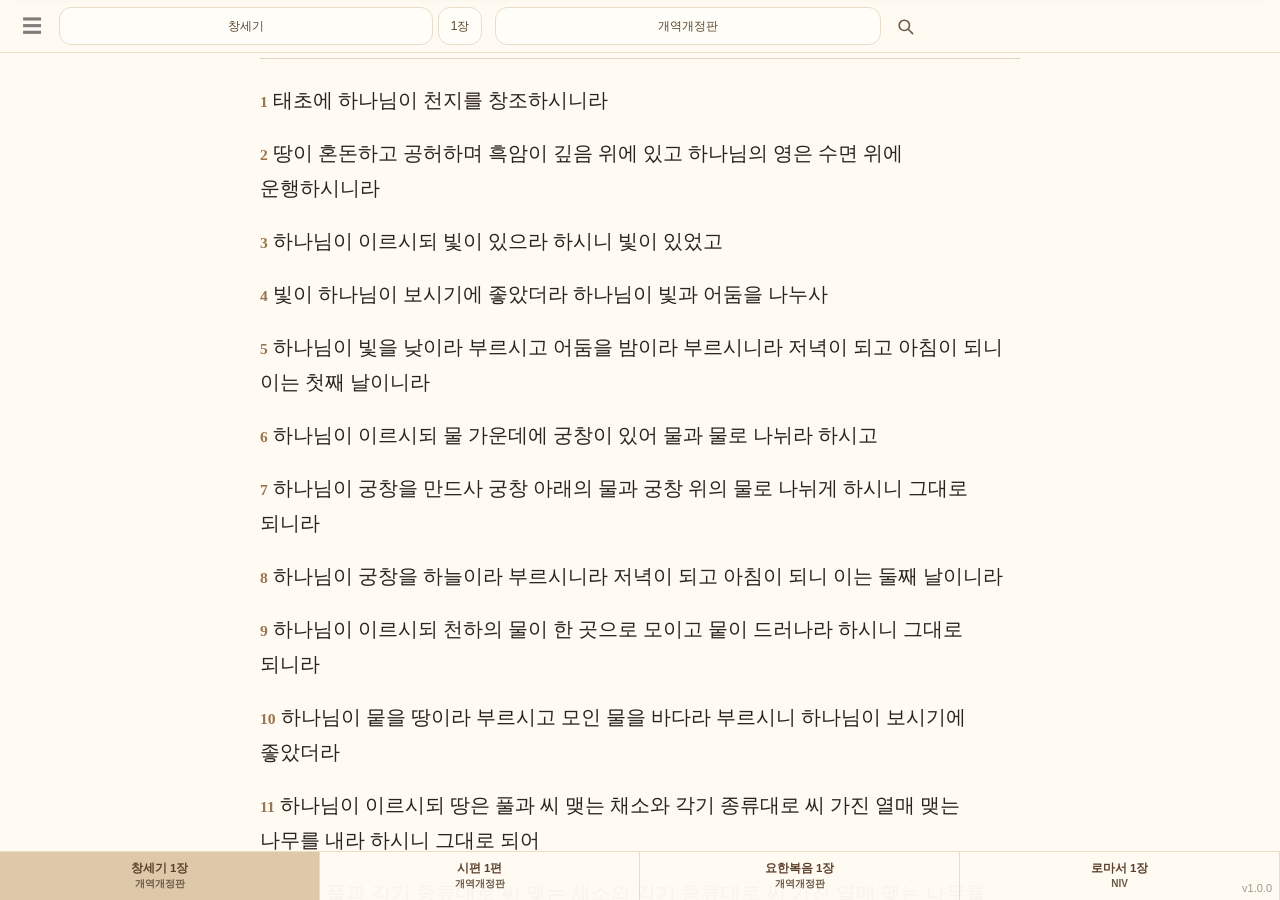
==== commit ebc737e1: "Add files via upload" ====
--- a/index.html
+++ b/index.html
@@ -3310,6 +3310,13 @@
         <button class="bibleGroupToggle" type="button" onclick="toggleBibleGroup(event, 'bibleQuizGroup')">성경퀴즈</button>
         <div id="bibleQuizGroup" class="bibleGroupButtons bibleQuizMenuButtons">
           <button class="menu-btn bible-understanding-btn" onclick="openBibleQuizHub(event)">성경퀴즈</button>
+        </div>
+      </div>
+
+      <div class="bibleUnderstandingGroup collapsed">
+        <button class="bibleGroupToggle" type="button" onclick="toggleBibleGroup(event, 'faithBasicsGroup')">신앙의 기초</button>
+        <div id="faithBasicsGroup" class="bibleGroupButtons">
+          <button class="menu-btn bible-understanding-btn" onclick="openWestminsterCatechism(event)">소요리문답</button>
         </div>
       </div>
 
@@ -11206,13 +11213,15 @@
     return true;
   }
 
-  function showBanner(ref, returnTo){
+  function showBanner(ref, returnTo, source){
     const banner = document.getElementById("cenBridgeBanner");
     const text = document.getElementById("cenBridgeBannerText");
     const button = document.getElementById("cenBridgeReturnBtn");
     if(!banner || !text || !button) return;
 
-    text.textContent = ref.original + " · 여정에서 선택한 말씀";
+    const fromWestminster = String(source || "").toLowerCase() === "westminster";
+    text.textContent = ref.original + (fromWestminster ? " · 소요리문답의 성경 근거" : " · 선택한 말씀");
+    button.textContent = fromWestminster ? "소요리문답으로 돌아가기" : "이전 화면으로 돌아가기";
     button.style.display = returnTo ? "" : "none";
     if(returnTo) button.onclick = function(){ location.href = returnTo; };
     banner.classList.add("show");
@@ -11258,7 +11267,7 @@
       await new Promise(r => setTimeout(r,120));
     }
 
-    showBanner(ref, options && options.returnTo ? options.returnTo : "");
+    showBanner(ref, options && options.returnTo ? options.returnTo : "", options && options.source ? options.source : "");
     if(typeof toast === "function"){
       try{ toast(ref.original + " 말씀으로 이동했습니다."); }catch(_){}
     }
@@ -11387,6 +11396,14 @@
     try{ renderBibleQuizHub(); }catch(e){}
   });
 })();
+</script>
+
+
+<script id="cen-westminster-catechism-link-v1">
+function openWestminsterCatechism(event){
+  try { if(event){ event.preventDefault(); event.stopPropagation(); } } catch(e){}
+  window.location.href = 'https://centiger.github.io/Westminster/';
+}
 </script>
 
 </body>
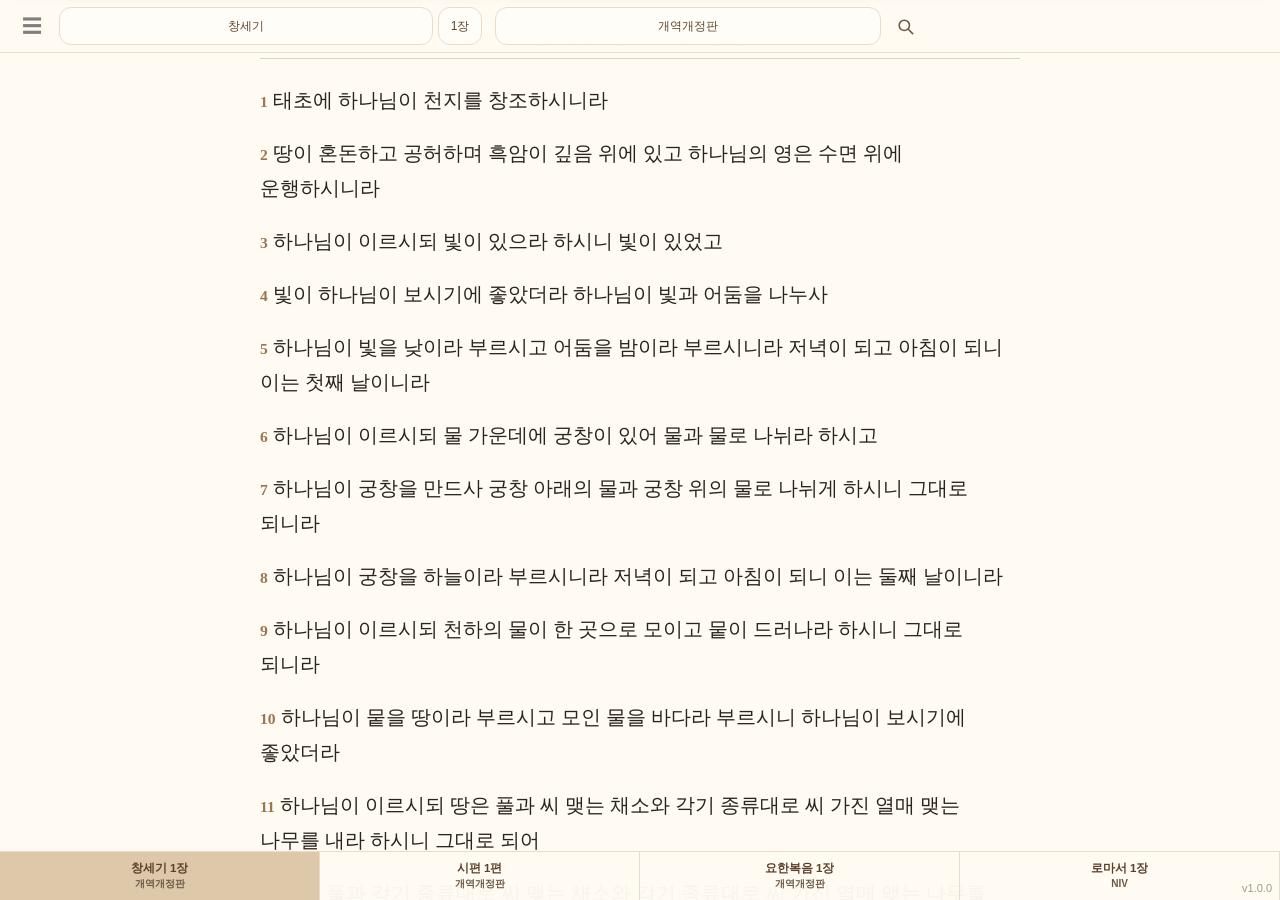
==== commit d04449aa: "Add files via upload" ====
--- a/index.html
+++ b/index.html
@@ -2876,7 +2876,8 @@
 <style id="cen-bible-quiz-hub-style">
 /* CEN Bible 2.0 - 성경퀴즈 독립 PWA 링크 허브 */
 #settingsSheet .bibleQuizMenuButtons{
-  grid-template-columns:1fr !important;
+  grid-template-columns:50% !important;
+  justify-content:start !important;
 }
 
 #bibleQuizHubPanel{
@@ -3048,6 +3049,37 @@
   #bibleQuizHubPanel .bibleQuizBookGrid{
     grid-template-columns:repeat(6,minmax(0,1fr));
   }
+}
+</style>
+
+
+<style id="cen-my-bible-two-column-patch">
+/* 나만의 성경: 4개 메뉴를 2열 × 2행으로 표시 */
+#settingsSheet .myBibleBtns,
+#settingsSheet .myBibleButtons,
+#settingsSheet .myBibleMenuButtons {
+  display:grid !important;
+  grid-template-columns:repeat(2, minmax(0, 1fr)) !important;
+  gap:8px !important;
+}
+#settingsSheet .myBibleBtns > button,
+#settingsSheet .myBibleButtons > button,
+#settingsSheet .myBibleMenuButtons > button {
+  width:100% !important;
+  min-width:0 !important;
+}
+</style>
+
+<style>
+#settingsSheet .customBibleInlineRow .settingBtns,
+#settingsSheet .customBibleInlineRow > div:not(:first-child) {
+  display:grid !important;
+  grid-template-columns:repeat(2, minmax(0,1fr)) !important;
+  gap:8px !important;
+}
+#settingsSheet .customBibleInlineRow button {
+  width:100% !important;
+  min-width:0 !important;
 }
 </style>
 
@@ -11213,15 +11245,13 @@
     return true;
   }
 
-  function showBanner(ref, returnTo, source){
+  function showBanner(ref, returnTo){
     const banner = document.getElementById("cenBridgeBanner");
     const text = document.getElementById("cenBridgeBannerText");
     const button = document.getElementById("cenBridgeReturnBtn");
     if(!banner || !text || !button) return;
 
-    const fromWestminster = String(source || "").toLowerCase() === "westminster";
-    text.textContent = ref.original + (fromWestminster ? " · 소요리문답의 성경 근거" : " · 선택한 말씀");
-    button.textContent = fromWestminster ? "소요리문답으로 돌아가기" : "이전 화면으로 돌아가기";
+    text.textContent = ref.original + " · 여정에서 선택한 말씀";
     button.style.display = returnTo ? "" : "none";
     if(returnTo) button.onclick = function(){ location.href = returnTo; };
     banner.classList.add("show");
@@ -11267,7 +11297,7 @@
       await new Promise(r => setTimeout(r,120));
     }
 
-    showBanner(ref, options && options.returnTo ? options.returnTo : "", options && options.source ? options.source : "");
+    showBanner(ref, options && options.returnTo ? options.returnTo : "");
     if(typeof toast === "function"){
       try{ toast(ref.original + " 말씀으로 이동했습니다."); }catch(_){}
     }
